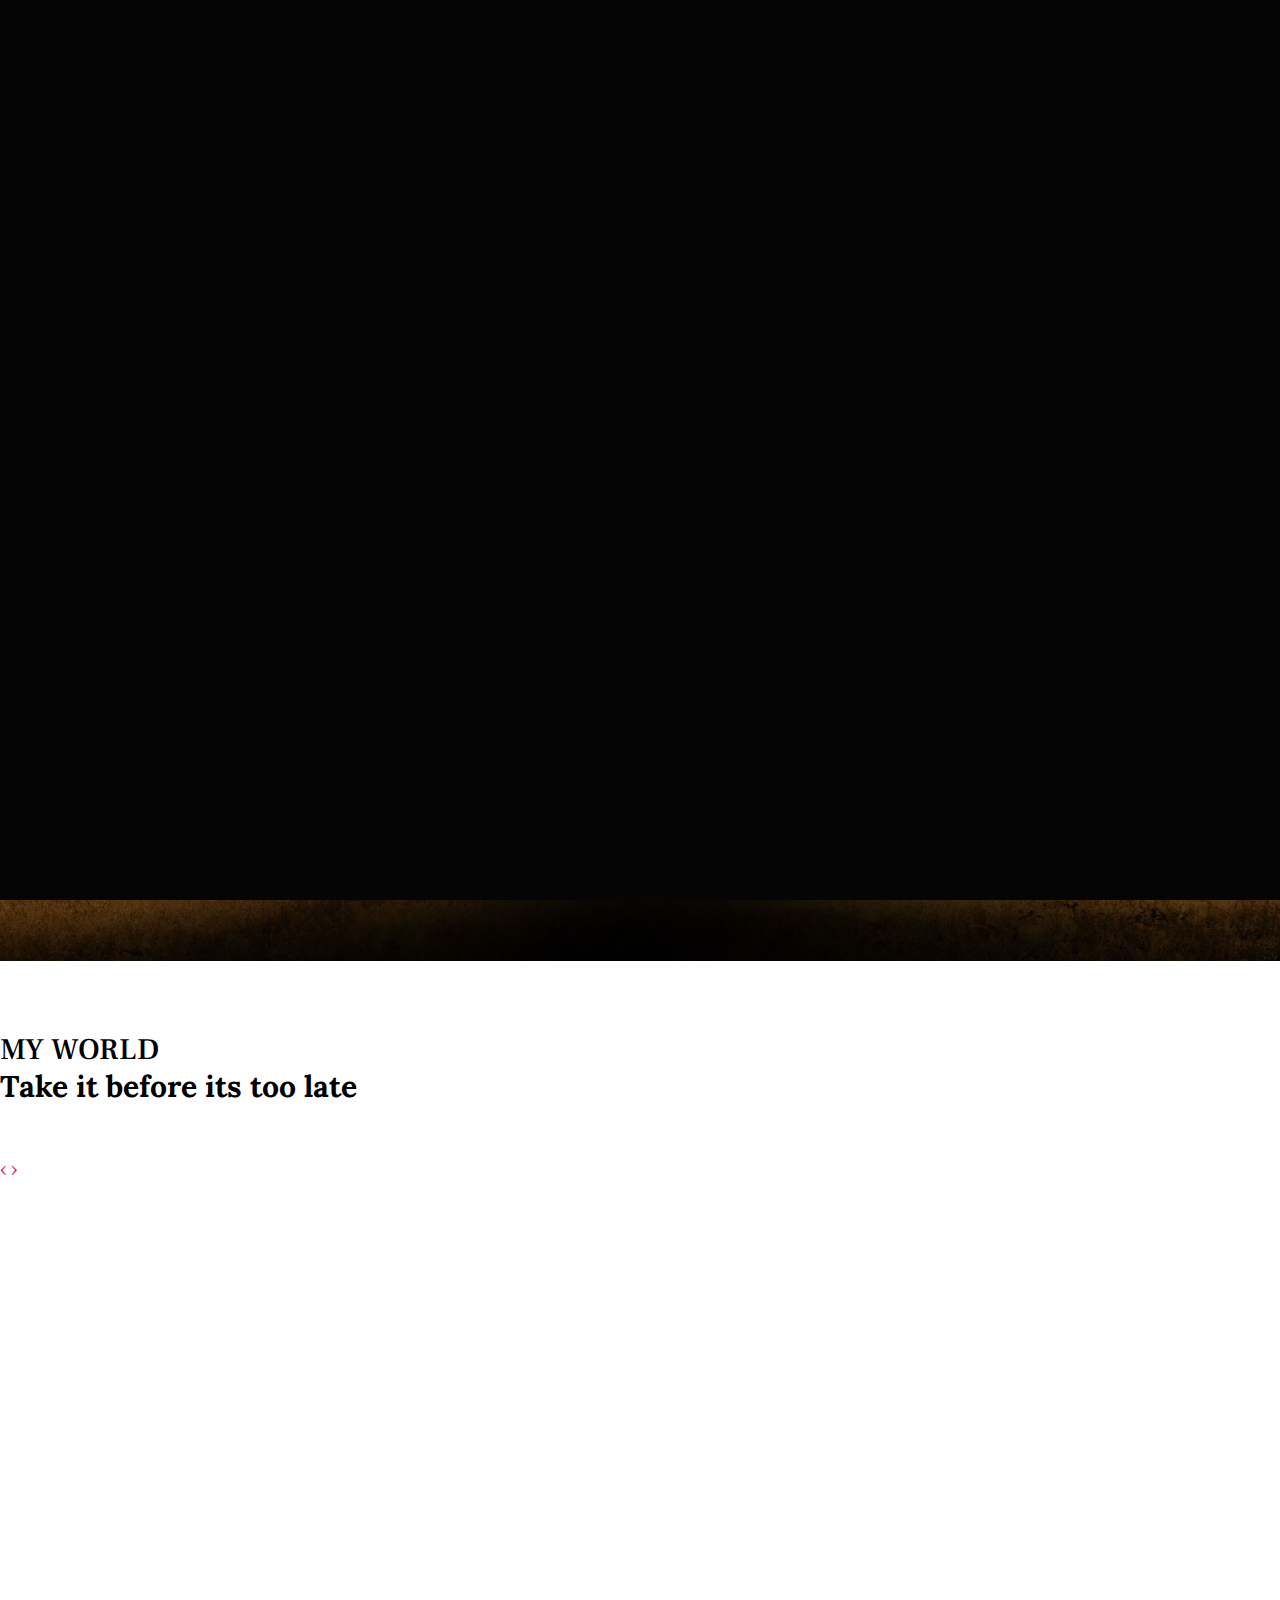
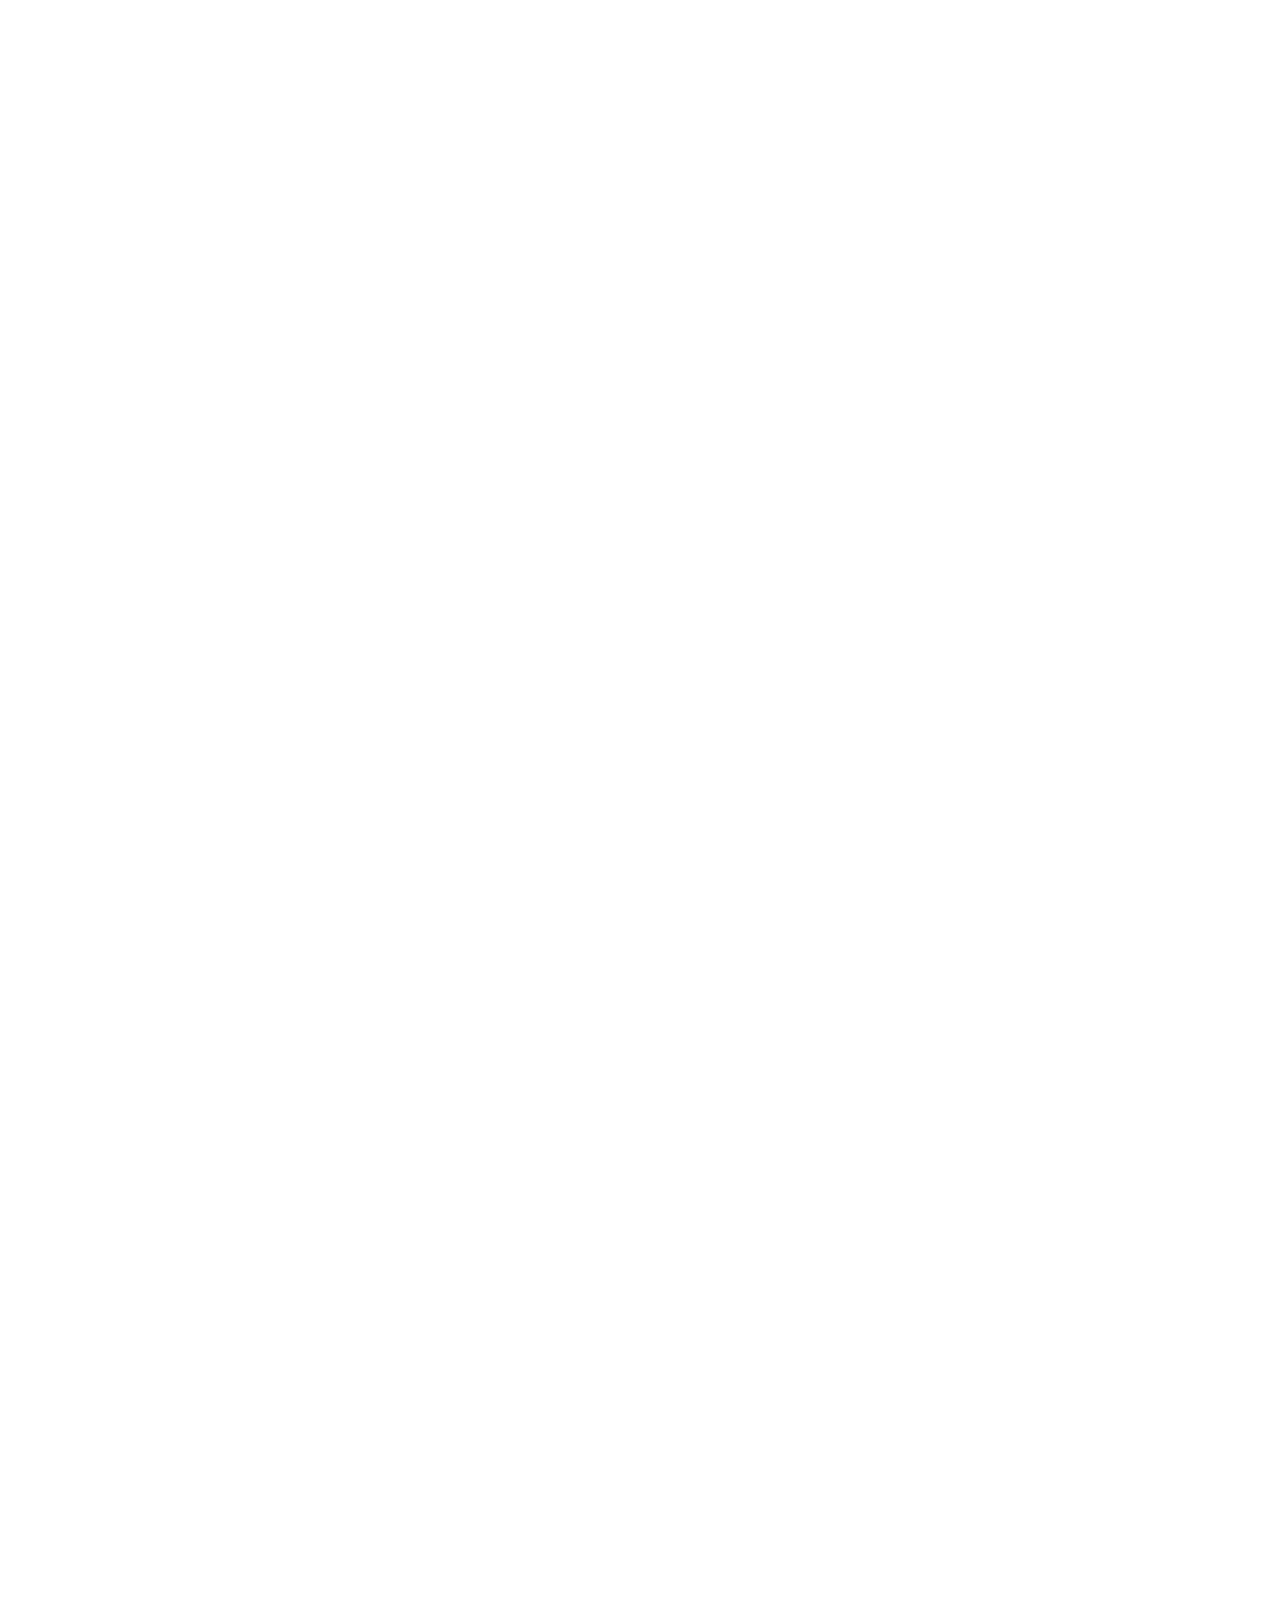
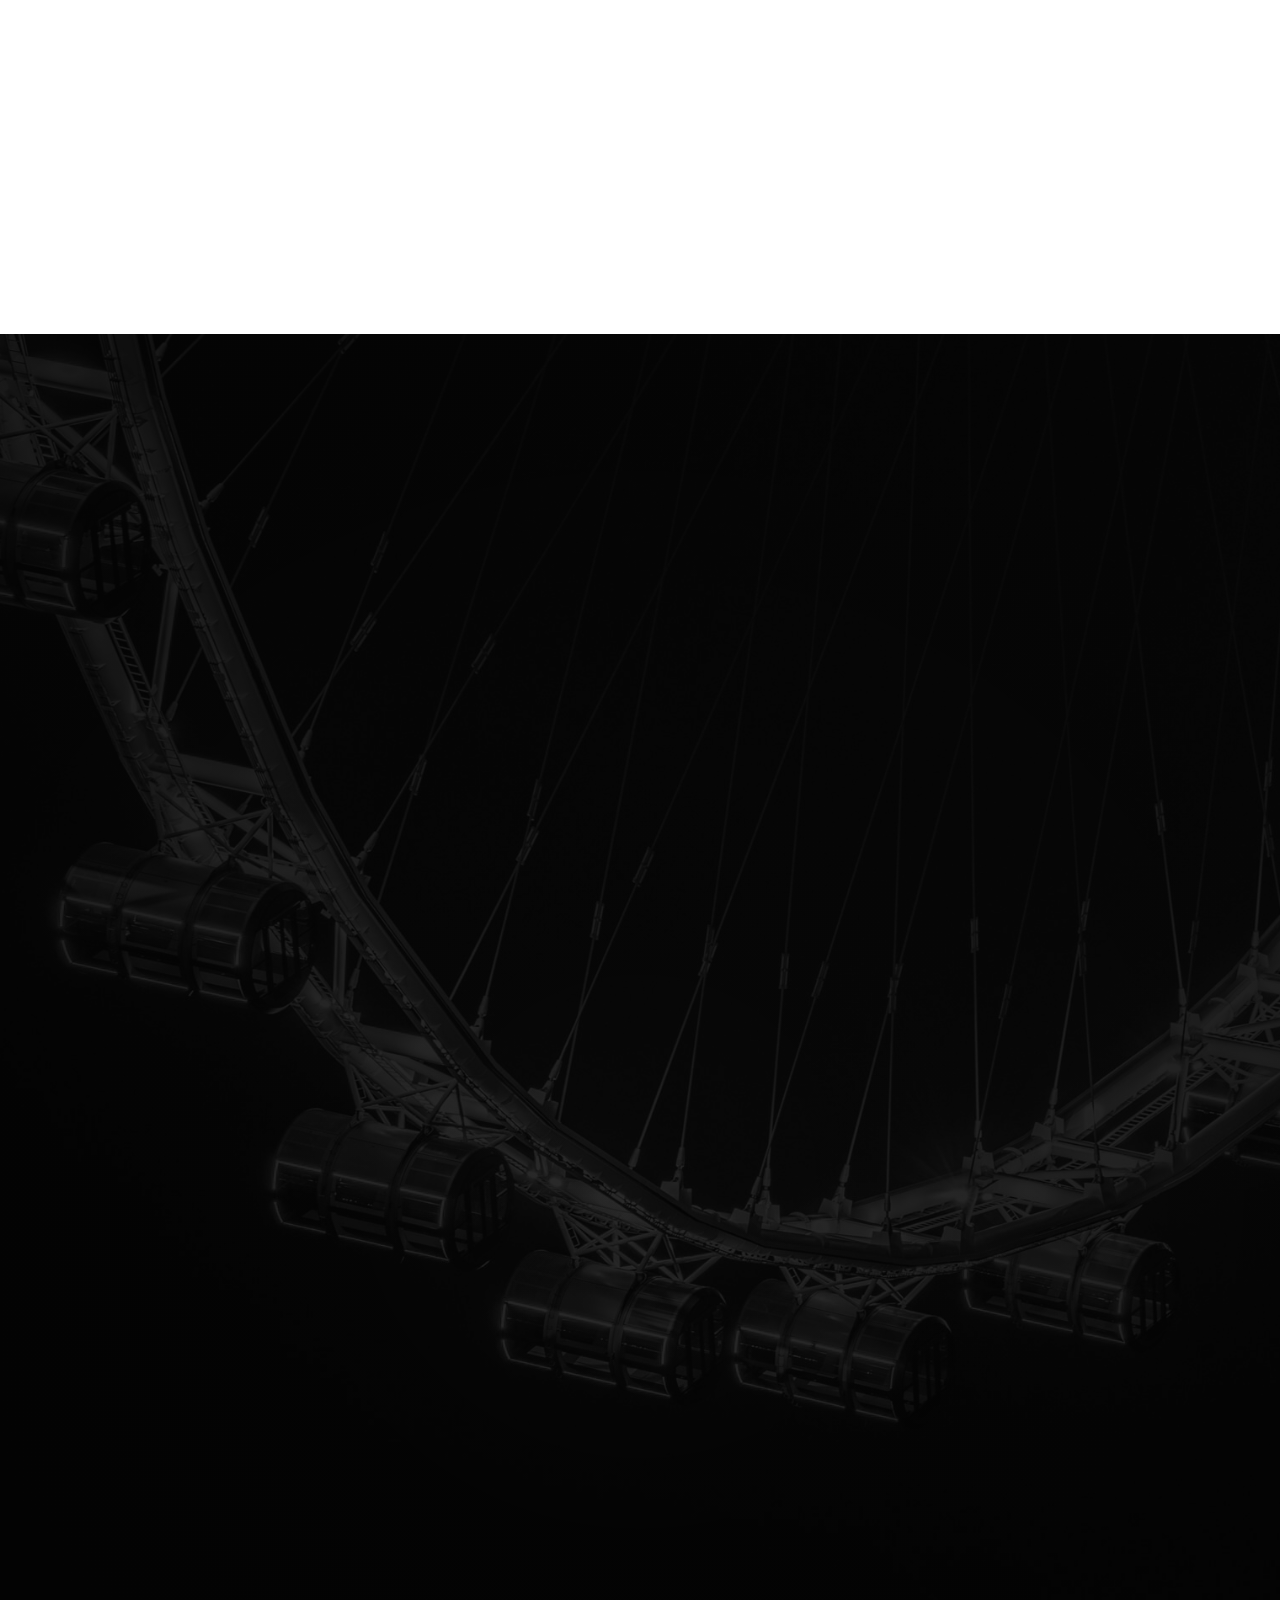
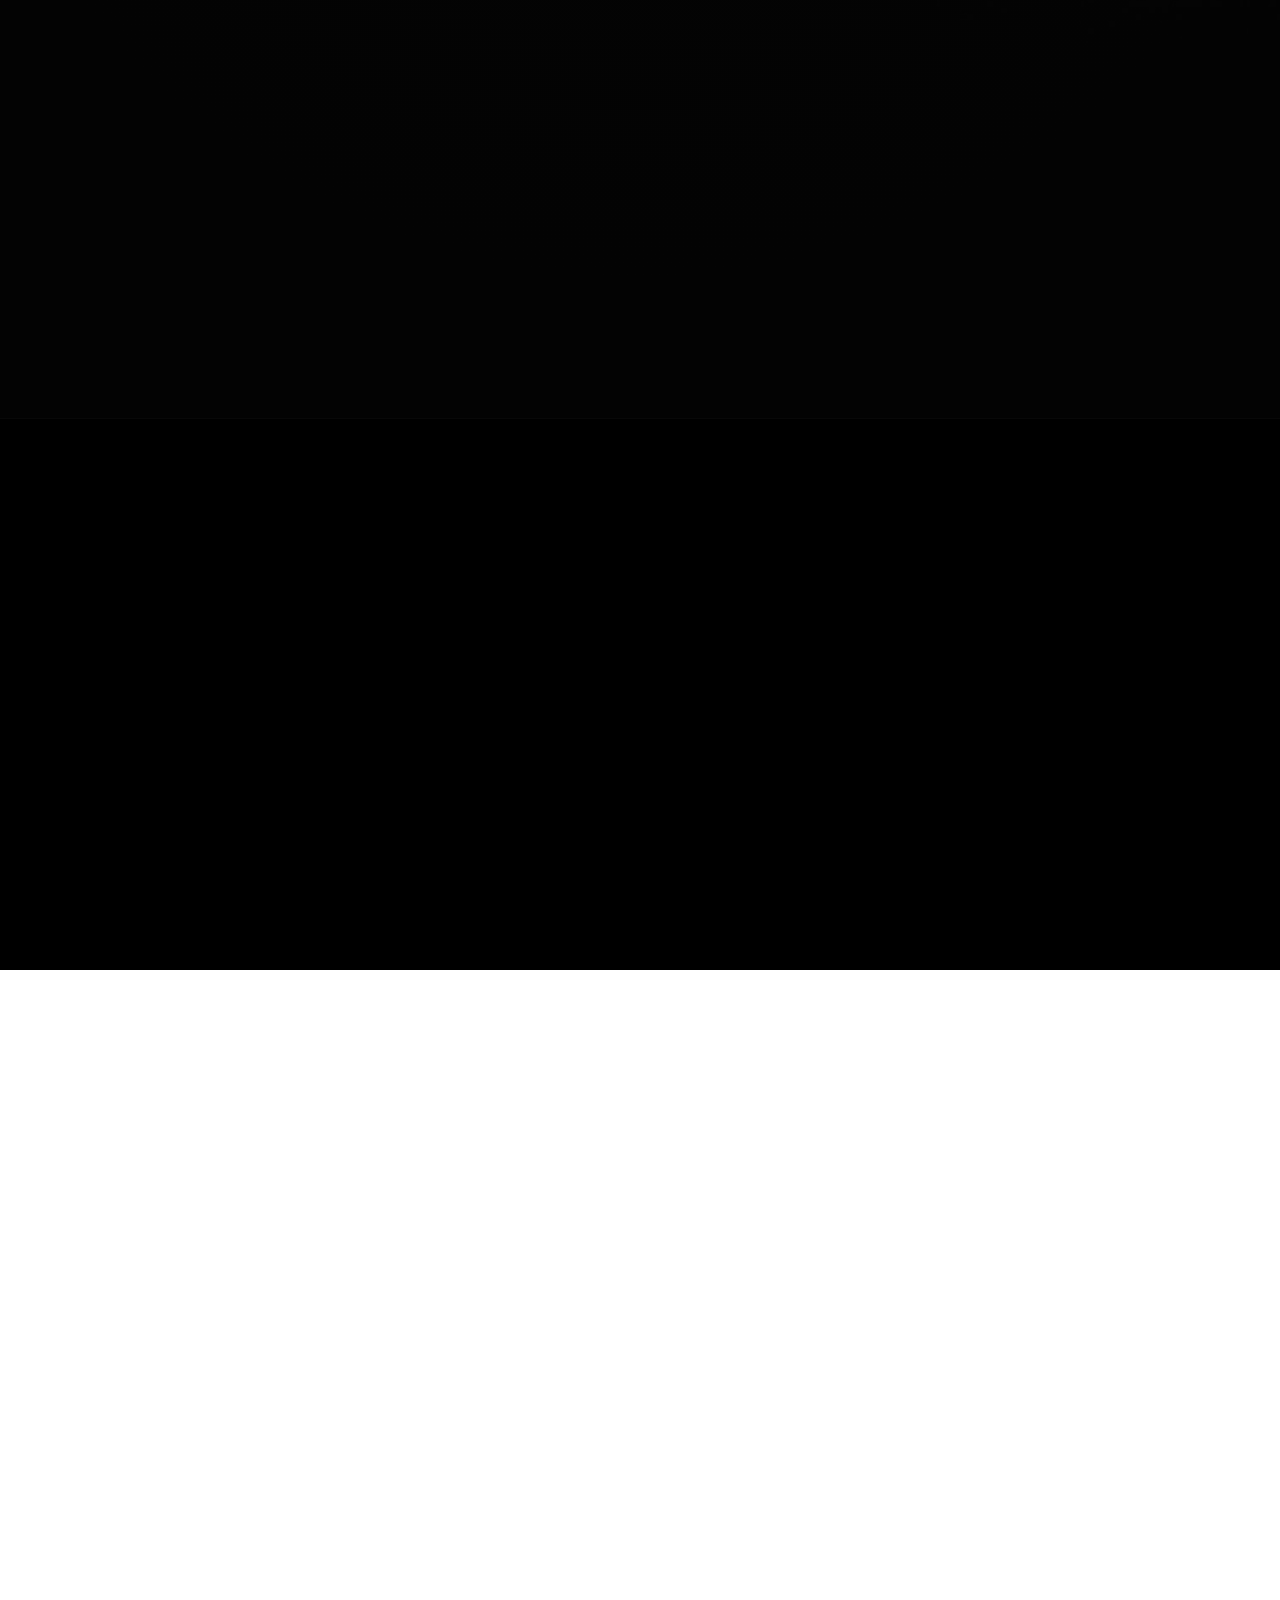
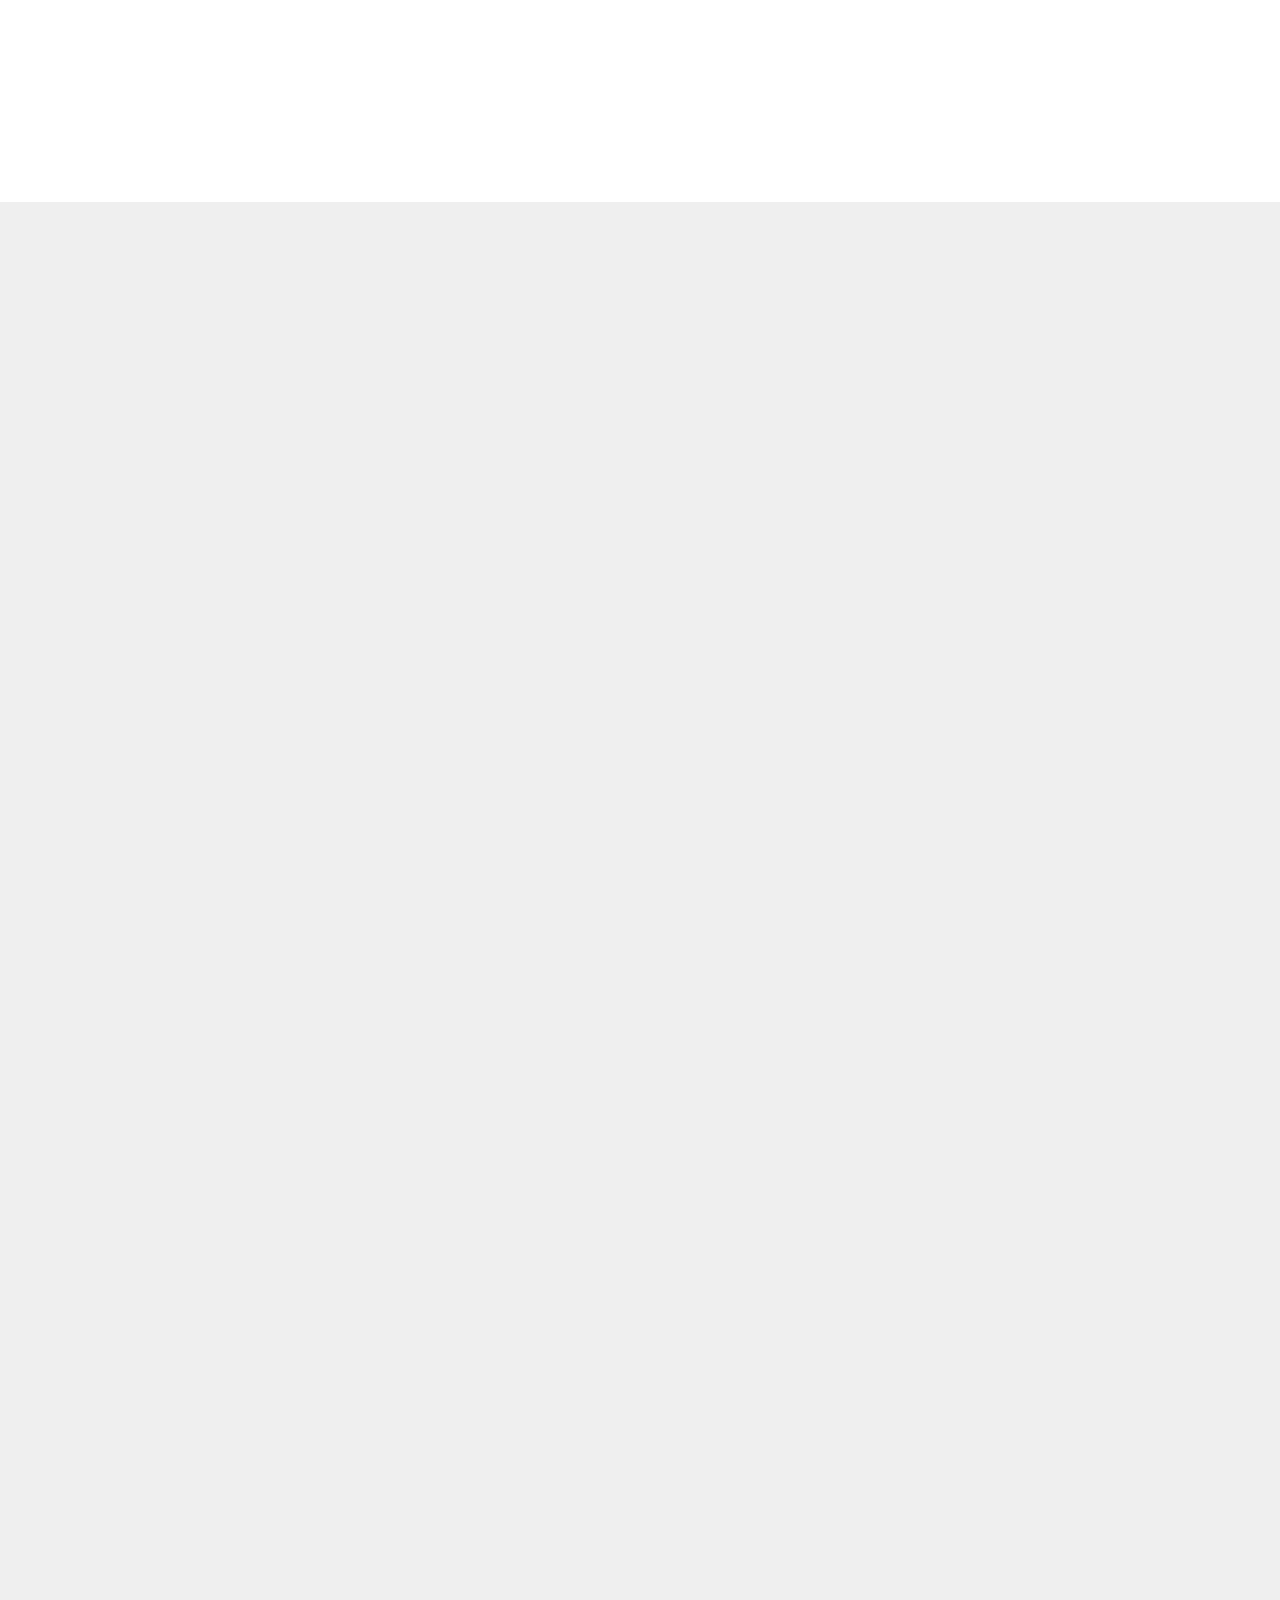
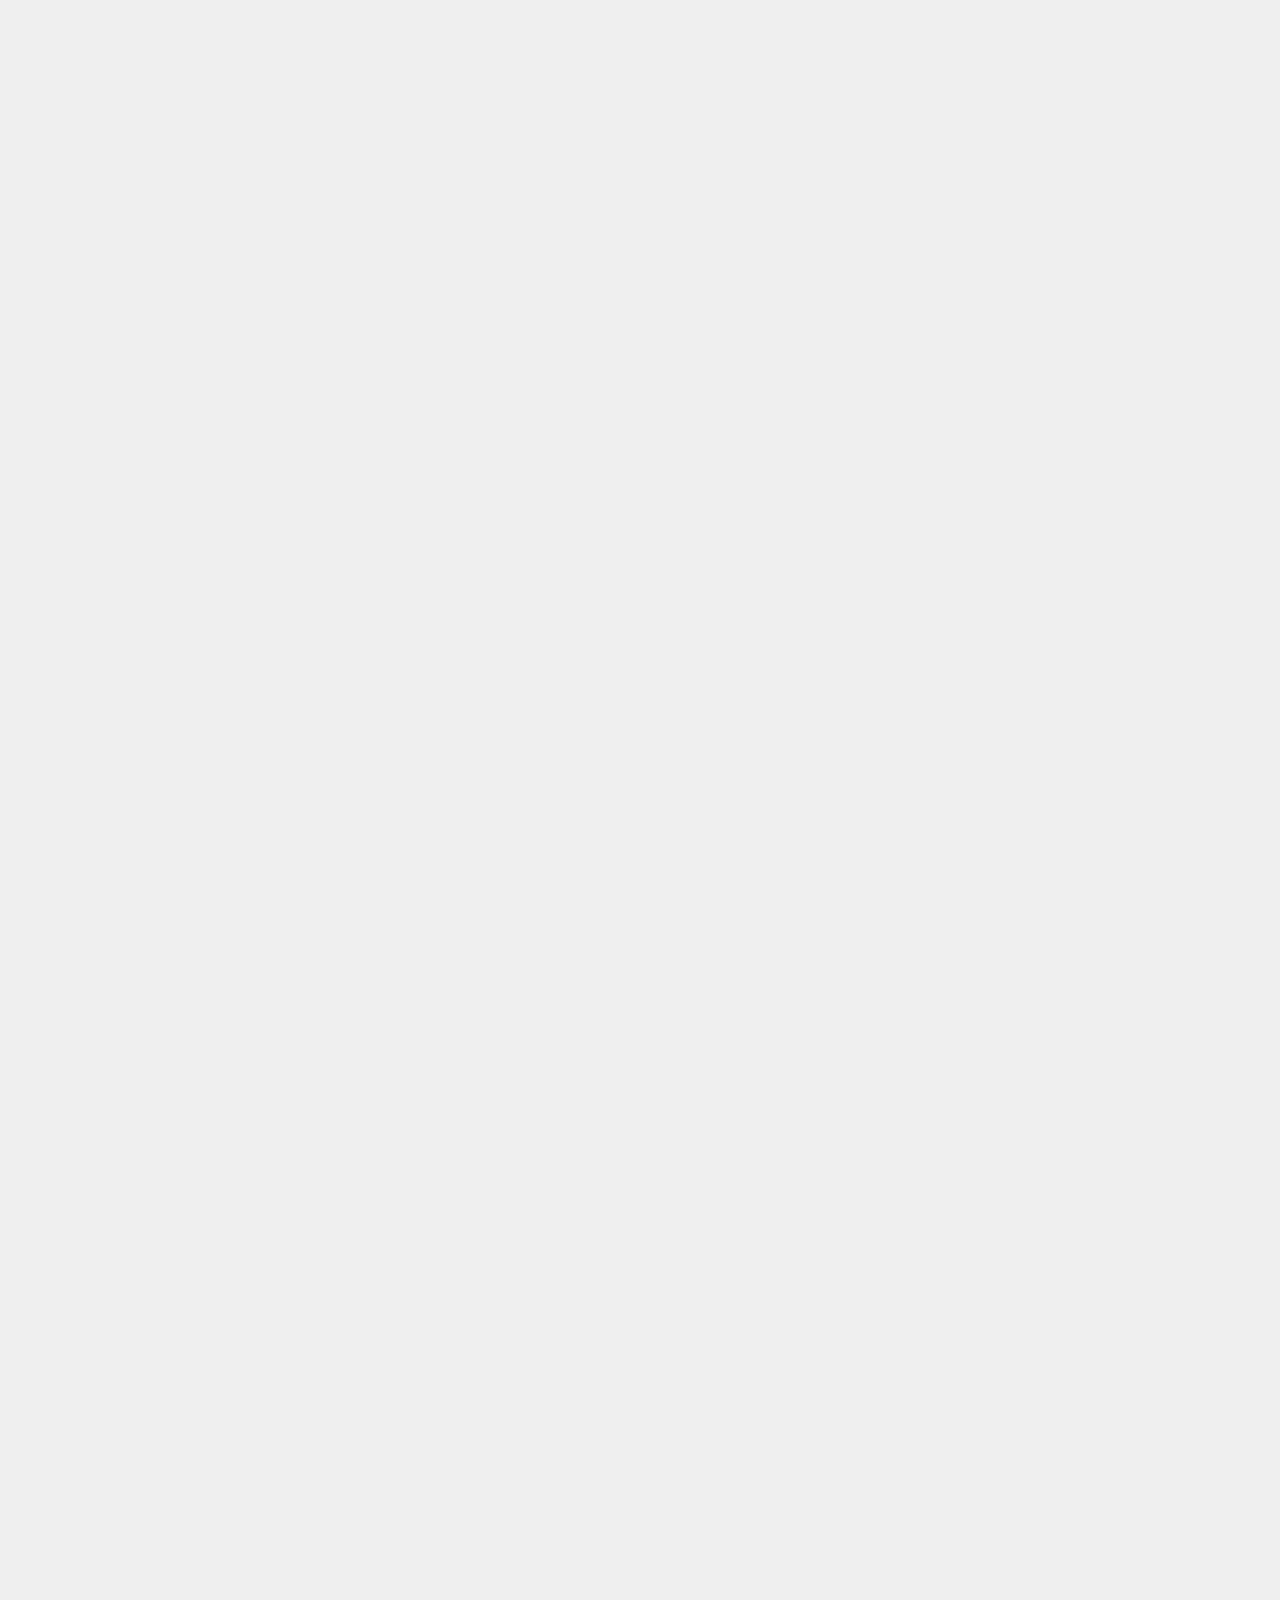
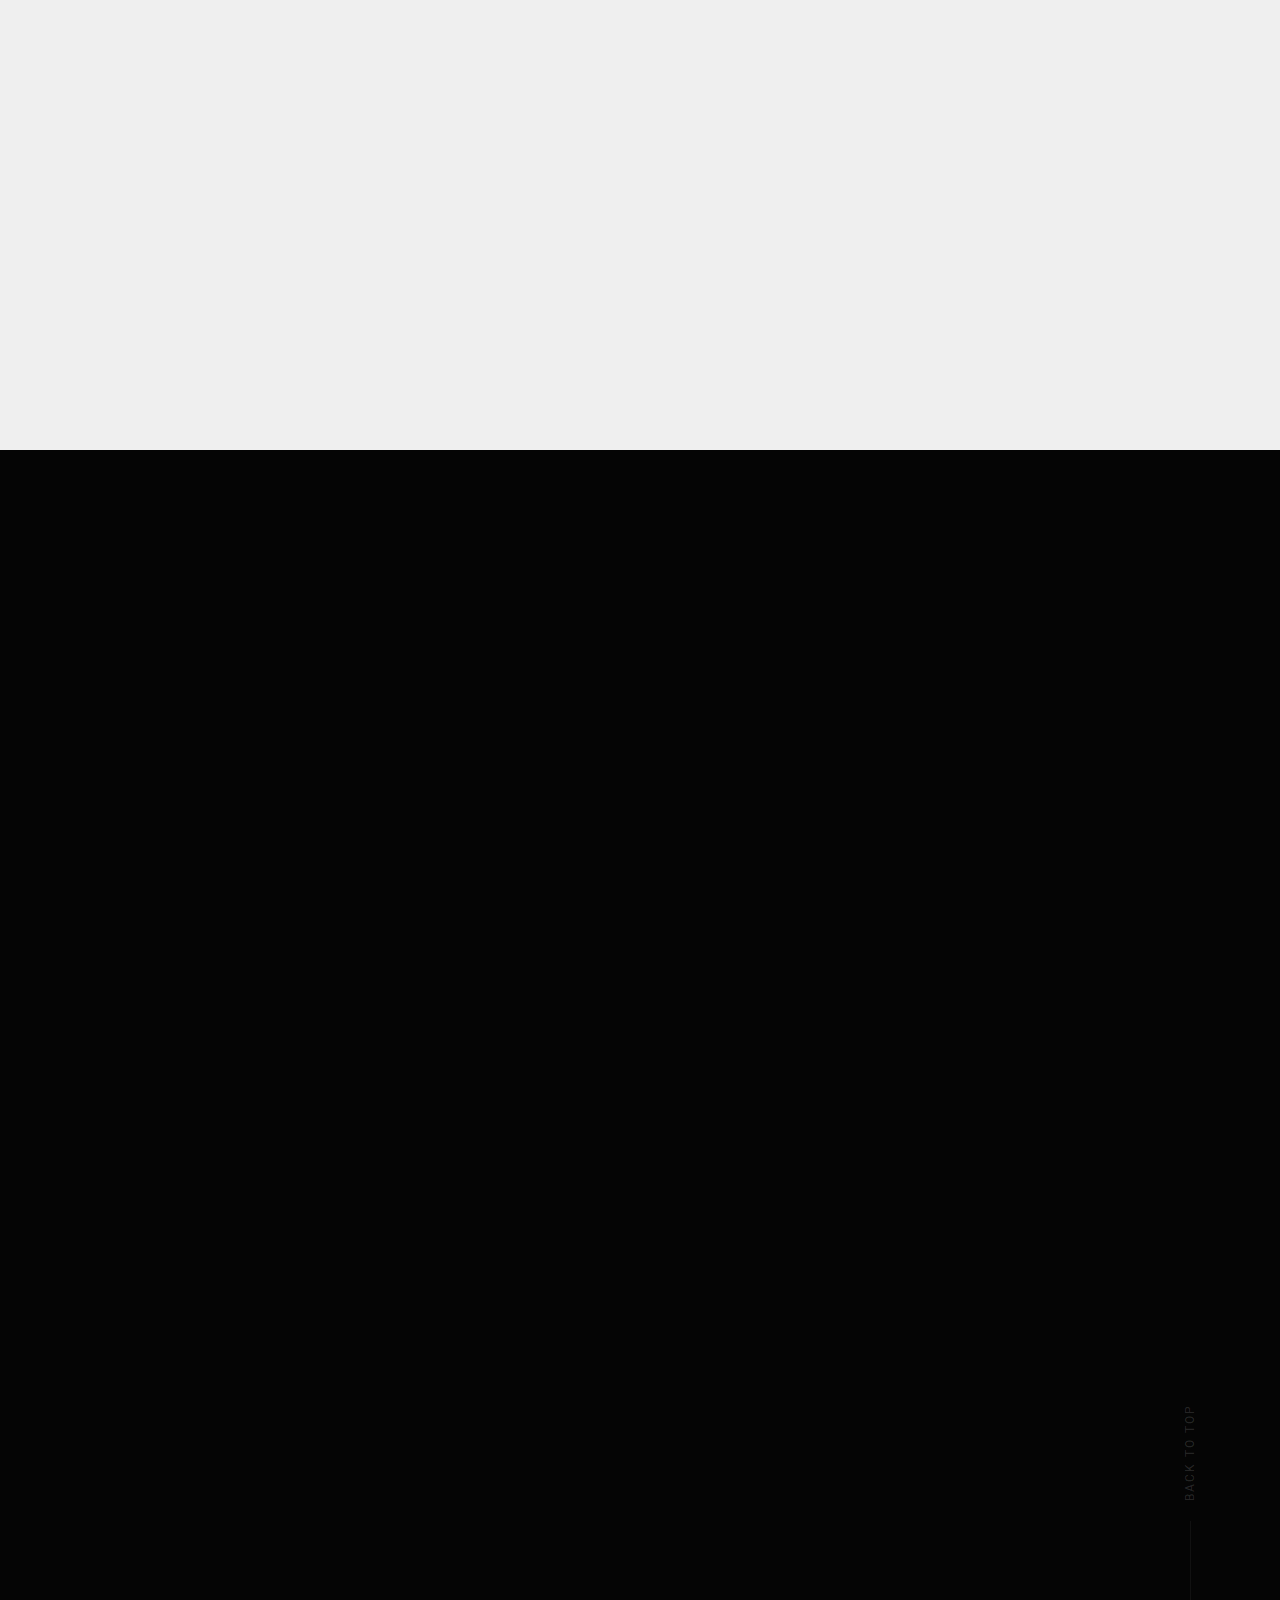
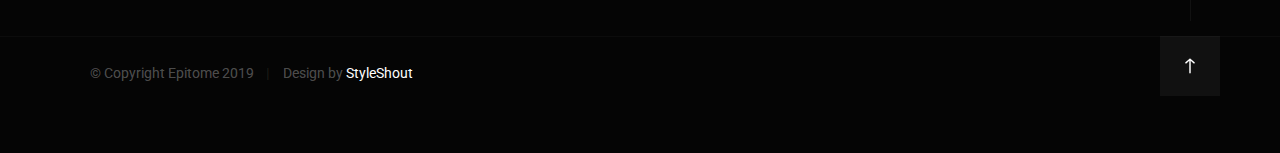
==== index.html @ c74d63b3 "Update index.html" ====
<!DOCTYPE html>
<html class="no-js" lang="en">
<head>

    <!--- basic page needs
    ================================================== -->
    <meta charset="utf-8">
    <title>Epitome</title>
    <meta name="description" content="">
    <meta name="author" content="">

    <!-- mobile specific metas
    ================================================== -->
    <meta name="viewport" content="width=device-width, initial-scale=1">

    <!-- CSS
    ================================================== -->
    <link rel="stylesheet" href="css/base.css">
    <link rel="stylesheet" href="css/vendor.css">
    <link rel="stylesheet" href="css/main.css">

    <!-- script
    ================================================== -->
    <script src="js/modernizr.js"></script>
    <script src="js/pace.min.js"></script>

    <!-- favicons
    ================================================== -->
    <link rel="apple-touch-icon" sizes="180x180" href="apple-touch-icon.png">
    <link rel="icon" type="image/png" sizes="32x32" href="favicon-32x32.png">
    <link rel="icon" type="image/png" sizes="16x16" href="favicon-16x16.png">
    <link rel="manifest" href="site.webmanifest">

</head>


    
<body id="top">

    <div id="preloader">
        <div id="loader"></div>
    </div>

    <!-- site header
    ================================================== -->
    <!---
    <header class="s-header">

        <div class="header-logo">
            <a class="site-logo" href="index.html">
                <img src="images/logo.svg" alt="Homepage">
            </a>
        </div>

        <nav class="header-nav-wrap">
            <ul class="header-main-nav">
                <li class="current"><a class="smoothscroll" href="#intro" title="intro">Intro</a></li>
                <li><a class="smoothscroll" href="#about" title="about">About</a></li>
                <li><a class="smoothscroll" href="#services" title="services">Services</a></li>
                <li><a class="smoothscroll" href="#works" title="works">Works</a></li>
                <li><a class="smoothscroll" href="#contact" title="contact us">Say Hello</a></li>	
            </ul>

            <ul class="header-social">
                <li><a href="#0"><i class="fab fa-facebook-f" aria-hidden="true"></i></a></li>
                <li><a href="#0"><i class="fab fa-twitter" aria-hidden="true"></i></a></li>
            </ul>
        </nav>

        <a class="header-menu-toggle" href="#"><span>Menu</span></a>

    </header> <!-- end s-header -->


    <section id="intro" class="s-intro target-section"> 

     <div id="carousel" class="carousel slide carousel-fade" data-ride="carousel">
    <ol class="carousel-indicators">
        <li data-target="#carousel" data-slide-to="0" class="active"></li>
        <li data-target="#carousel" data-slide-to="1"></li>
        <li data-target="#carousel" data-slide-to="2"></li>
    </ol>
    <!-- Carousel items -->
    <div class="carousel-inner">
        <div class="active item">
		<div class="caption zoomIn wow animated"> 		 
              <h2>PASSION <br/><strong>Beauty can be seen in all things</strong></h2>
              </div>
			  
		<img class="" src="imgages/slide1.jpg" alt=""></div>
        <div class="item">
		<div class="caption zoomIn wow animated"> 		 			 
              <h2>HOBBY<br/><strong>Best Dreams Happen</strong></h2>
              </div>
			  <img class="" src="images/slide2.jpg" alt=""></div>
        <div class="item">
		<div class="caption zoomIn wow animated"> 		 			
              <h2>MY WORLD<br/><strong>Take it before its too late</strong></h2>
             </div><img class="" src="imgages/slide3.jpg" alt=""></div>
    </div>
    <!-- Carousel nav -->
    <a class="carousel-control left" href="#carousel" data-slide="prev">&lsaquo;</a>
    <a class="carousel-control right" href="#carousel" data-slide="next">&rsaquo;</a>
</div>
    </section>
 
    


    <!-- intro
    ================================================== -->
<!--    <section id="intro" class="s-intro target-section">  

        <div class="row intro-content">

            <div class="column large-9 mob-full intro-text">
                <h3>Hello, I'm Sebastian</h3>
                <h1>
                    Integrated Masters <br>
                    in Astrophysics <br>
                    at Cambridge University.
                </h1>
            </div>

            <div class="intro-scroll">
                <a href="#about" class="intro-scroll-link smoothscroll">
                    Scroll For More
                </a>
            </div>

            <div class="intro-grid"></div>
            <div class="intro-pic"></div> 

        </div> --> <!-- end row -->

     <!-- </section>end intro -->



    


    <!-- about
    ================================================== -->
    <section id="about" class="s-about target-section">

        <div class="about-me">

            <div class="row heading-block" data-aos="fade-up">
                <div class="column large-full">
                    <h2 class="section-heading">About Me</h2>
                </div>
            </div>

            <div class="row about-me__content" data-aos="fade-up">
                <div class="column large-full about-me__text">
                    <p class="lead">
                    Nulla aspernatur nam et accusantium. Tempore delectus dignissimos aut
                    ab commodi. Labore et cupiditate temporibus odio debitis eaque. 
                    Officia provident aut iste et dicta perferendis. Velit iure adipisci. 
                    Molestiae qui fuga rerum facilis.
                    </p>

                    <p>
                    Reprehenderit quia id facilis nihil odit perferendis fugiat quidem voluptas. 
                    Non ratione tenetur. Quis earum quia deleniti fugit fugiat minus omnis. 
                    Iure dolore dolorum. Aspernatur quos cumque ea dolorum nemo nihil 
                    beatae magnam. Qui molestiae rem. Maxime enim provident ipsum reprehenderit tenetur. Et cupiditate 
                    repellendus. Et modi ipsum aut harum. Ratione alias.
                    </p>

                    <p>
                    Rerum consequatur dolore quae.
                    Qui excepturi facilis quam quae quasi. Mollitia occaecati minus voluptas veniam.
                    Qui excepturi facilis quam quae quasi. Mollitia occaecati minus voluptas veniam. Est est occaecati dolor 
                    qui aut et eum. Aspernatur quos cumque ea dolorum nemo nihil 
                    beatae magnam. Qui molestiae rem.
                    </p>

                    <p>
                    Maxime enim provident ipsum reprehenderit tenetur. Et cupiditate 
                    repellendus. Et modi ipsum aut harum. Ratione alias sed. Rerum 
                    consequatur dolore quae. Qui excepturi facilis quam quae quasi. 
                    Mollitia occaecati minus voluptas veniam. Est est occaecati dolor 
                    qui aut et eum. Aspernatur quos cumque ea dolorum nemo nihil 
                    beatae magnam. Qui molestiae rem. Aspernatur quos cumque ea dolorum 
                    nemo nihil. Qui molestiae rem.
                    </p>
                </div>
            </div>
    
            <div class="row about-me__buttons">
                <div class="column large-half tab-full" data-aos="fade-up">
                    <a href="#0" class="btn btn--stroke full-width">Hire Me</a>
                </div>
                <div class="column large-half tab-full" data-aos="fade-up">
                    <a href="#0" class="btn btn--primary full-width">Download CV</a>
                </div>
            </div>

        </div> <!-- end about-me -->

        <div class="about-experience">

            <div class="row heading-block" data-aos="fade-up">
                <div class="column large-full">
                    <h2 class="section-heading">Work & Education</h2>
                </div>
            </div>

            <div class="row about-experience__timeline">

                <div class="column large-half tab-full" data-aos="fade-up">
                    <div class="timeline">

                        <div class="timeline__icon-wrap">
                            <span class="timeline__icon timeline__icon--work"></span>
                        </div>

                        <div class="timeline__block">
                            <div class="timeline__bullet"></div>
                            <div class="timeline__header">
                                <p class="timeline__timeframe">July 2018 - Present</p>
                                <h3 class="item-title">Awesome Studio</h3>
                                <h5>Lead Designer</h5>
                            </div>
                            <div class="timeline__desc">
                                <p>Lorem ipsum Occaecat do esse ex et dolor culpa nisi ex in magna consectetur nisi cupidatat laboris esse eiusmod deserunt aute do quis velit esse sed Ut proident cupidatat nulla esse cillum laborum occaecat nostrud sit dolor incididunt amet est occaecat nisi.</p>
                            </div>
                        </div>

                        <div class="timeline__block">
                            <div class="timeline__bullet"></div>
                            <div class="timeline__header">
                                <p class="timeline__timeframe">July 2017 - June 2018</p>
                                <h3 class="item-title">Super Cool Agency</h3>
                                <h5>Frontend Developer</h5>
                            </div>
                            <div class="timeline__desc">
                                <p>Lorem ipsum Occaecat do esse ex et dolor culpa nisi ex in magna consectetur nisi cupidatat laboris esse eiusmod deserunt aute do quis velit esse sed Ut proident cupidatat nulla esse cillum laborum occaecat nostrud sit dolor incididunt amet est occaecat nisi.</p>
                            </div>
                        </div>

                        <div class="timeline__block">
                            <div class="timeline__bullet"></div>
                            <div class="timeline__header">
                                <p class="timeline__timeframe">March 2016 - June 2017</p>
                                <h3 class="item-title">Epic Design Studio</h3>
                                <h5>Frontend Developer</h5>
                            </div>
                            <div class="timeline__desc">
                                <p>Lorem ipsum Occaecat do esse ex et dolor culpa nisi ex in magna consectetur nisi cupidatat laboris esse eiusmod deserunt aute do quis velit esse sed Ut proident cupidatat nulla esse cillum laborum occaecat nostrud sit dolor incididunt amet est occaecat nisi.</p>
                            </div>
                        </div>

                    </div>
                </div>

                <div class="column large-half tab-full" data-aos="fade-up">
                    <div class="timeline">

                        <div class="timeline__icon-wrap">
                            <span class="timeline__icon timeline__icon--education"></span>
                        </div>

                        <div class="timeline__block">
                            <div class="timeline__bullet"></div>
                            <div class="timeline__header">
                                <p class="timeline__timeframe">July 2011 - June 2015</p>
                                <h3 class="item-title">University of Life</h3>
                                <h5>Master Degree</h5>
                            </div>
                            <div class="timeline__desc">
                                <p>Lorem ipsum Occaecat do esse ex et dolor culpa nisi ex in magna consectetur nisi cupidatat laboris esse eiusmod deserunt aute do quis velit esse sed Ut proident cupidatat nulla esse cillum laborum occaecat nostrud sit dolor incididunt amet est occaecat nisi.</p>
                            </div>
                        </div>

                        <div class="timeline__block">
                            <div class="timeline__bullet"></div>
                            <div class="timeline__header">
                                <p class="timeline__timeframe">July 2009 - June 2011</p>
                                <h3 class="item-title">State Design University</h3>
                                <h5>Bachelor Degree</h5>
                            </div>
                            <div class="timeline__desc">
                                <p>Lorem ipsum Occaecat do esse ex et dolor culpa nisi ex in magna consectetur nisi cupidatat laboris esse eiusmod deserunt aute do quis velit esse sed Ut proident cupidatat nulla esse cillum laborum occaecat nostrud sit dolor incididunt amet est occaecat nisi.</p>
                            </div>
                        </div>

                        <div class="timeline__block">
                            <div class="timeline__bullet"></div>
                            <div class="timeline__header">
                                <p class="timeline__timeframe">July 2005 - June 2009</p>
                                <h3 class="item-title">School of Hard Knocks</h3>
                                <h5>Bachelor Degree</h5>
                            </div>
                            <div class="timeline__desc">
                                <p>Lorem ipsum Occaecat do esse ex et dolor culpa nisi ex in magna consectetur nisi cupidatat laboris esse eiusmod deserunt aute do quis velit esse sed Ut proident cupidatat nulla esse cillum laborum occaecat nostrud sit dolor incididunt amet est occaecat nisi.</p>
                            </div>
                        </div>

                    </div>
                </div>
            </div>

        </div> <!-- end about-experience -->

    </section> <!-- end s-about -->


    <!-- services
    ================================================== -->
    <section id="services" class="s-services ss-dark target-section">

        <div class="shadow-overlay"></div>

        <div class="row heading-block heading-block--center" data-aos="fade-up">
            <div class="column large-full">
                <h2 class="section-heading section-heading--centerbottom">Capabilities</h2>

                <p class="section-desc">
                    My passion and goal is to help you make your business standout.
                </p>
            </div>
        </div> <!-- end heading-block -->

        <div class="row services-list block-large-1-3 block-medium-1-2 block-tab-full">

            <div class="column item-service" data-aos="fade-up">
                <div class="item-service__content">
                    <h4 class="item-title">Brand Identity</h4>
                    <p>
                    Sit ut cum molestiae. Dolore ducimus qui quasi. Fugiat consequatur sit vel illum vel et 
                    a delectus. Vel sequi vitae voluptatem perspiciatis eligendi. Voluptatibus optio natus 
                    asperiores est commodi amet quia architecto. Dolores necessitatibus et.
                    </p>
                </div>
            </div>

            <div class="column item-service" data-aos="fade-up">
                <div class="item-service__content">
                    <h4 class="item-title">Illustration</h4>
                    <p>
                    Sit ut cum molestiae. Dolore ducimus qui quasi. Fugiat consequatur sit vel illum vel et 
                    a delectus. Vel sequi vitae voluptatem perspiciatis eligendi. Voluptatibus optio natus 
                    asperiores est commodi amet quia architecto. Dolores necessitatibus et.
                    </p>
                </div>
            </div>

            <div class="column item-service" data-aos="fade-up">
                <div class="item-service__content">
                    <h4 class="item-title">Web Design</h4>
                    <p>
                    Sit ut cum molestiae. Dolore ducimus qui quasi. Fugiat consequatur sit vel illum vel et 
                    a delectus. Vel sequi vitae voluptatem perspiciatis eligendi. Voluptatibus optio natus 
                    asperiores est commodi amet quia architecto. Dolores necessitatibus et.
                    </p>
                </div>
            </div>

            <div class="column item-service" data-aos="fade-up">
                <div class="item-service__content">
                    <h4 class="item-title">Product Strategy</h4>
                    <p>
                    Sit ut cum molestiae. Dolore ducimus qui quasi. Fugiat consequatur sit vel illum vel et 
                    a delectus. Vel sequi vitae voluptatem perspiciatis eligendi. Voluptatibus optio natus 
                    asperiores est commodi amet quia architecto. Dolores necessitatibus et.
                    </p>
                </div>
            </div>

            <div class="column item-service" data-aos="fade-up">
                <div class="item-service__content">
                    <h4 class="item-title">UI/UX Design</h4>
                    <p>
                    Sit ut cum molestiae. Dolore ducimus qui quasi. Fugiat consequatur sit vel illum vel et 
                    a delectus. Vel sequi vitae voluptatem perspiciatis eligendi. Voluptatibus optio natus 
                    asperiores est commodi amet quia architecto. Dolores necessitatibus et.
                    </p>
                </div>
            </div>

            <div class="column item-service" data-aos="fade-up">
                <div class="item-service__content">
                    <h4 class="item-title">Mobile Design</h4>
                    <p>
                    Sit ut cum molestiae. Dolore ducimus qui quasi. Fugiat consequatur sit vel illum vel et 
                    a delectus. Vel sequi vitae voluptatem perspiciatis eligendi. Voluptatibus optio natus 
                    asperiores est commodi amet quia architecto. Dolores necessitatibus et.
                    </p>
                </div>
            </div>

        </div> <!-- end services-list -->

    </section> <!-- end s-services -->


    <!-- CTA
    ================================================== -->
    <section class="s-cta ss-dark">

        <div class="row heading-block heading-block--center" data-aos="fade-up">
            <div class="column large-full">
                <h2 class="section-desc">
                    Need a great reliable web hosting?
                </h2>
            </div>
        </div> <!-- end heading-block -->

        <div class="row cta-content" data-aos="fade-up">
            <div class="column large-full">
                <p>
                We highly recommend <a href="https://www.dreamhost.com/r.cgi?287326">DreamHost</a>.
                Powerful web and Wordpress hosting. Guaranteed.
                Starting at $2.95 per month.
                </p>

                <a href="https://www.dreamhost.com/r.cgi?287326" class="btn full-width">Get Started</a>
            </div>
        </div> <!-- end ad-content -->

    </section> <!-- end s-cta -->


    <!-- works
    ================================================== -->
    <section id="works" class="s-works target-section">

        <div class="row heading-block heading-block--center" data-aos="fade-up">
            <div class="column large-full">
                <h2 class="section-heading section-heading--centerbottom">Selected Works</h2>
                <p class="section-desc">
                    Here are some of my selected works I have done lately. Feel free to 
                    check them out.
                </p>
            </div>
        </div> <!-- end heading-block -->

        <div class="masonry-wrap">

            <div class="masonry">
                <div class="grid-sizer"></div>
    
                <div class="masonry__brick" data-aos="fade-up">
                    <div class="item-folio">
                        <div class="item-folio__thumb">
                            <a href="images/portfolio/gallery/g-city-building.jpg" class="thumb-link" title="Shutterbug" data-size="1050x700">
                                <img src="images/portfolio/city-building.jpg" 
                                     srcset="images/portfolio/city-building.jpg 1x, images/portfolio/city-building@2x.jpg 2x" alt="">
                            </a>    
                            <a href="https://www.behance.net/" class="item-folio__project-link" title="Project link" target="_blank"></a>
                        </div>
    
                        <div class="item-folio__text">
                            <h4 class="item-folio__title">
                                City Building
                            </h4>
                            <p class="item-folio__cat">
                                Branding
                            </p>
                        </div>
    
                        <div class="item-folio__caption">
                            <p>Vero molestiae sed aut natus excepturi. Et tempora numquam. Temporibus iusto quo.Unde dolorem corrupti neque nisi.</p>
                        </div>
                    </div>
                </div> <!-- end masonry__brick -->
    
                <div class="masonry__brick" data-aos="fade-up">
                    <div class="item-folio">
                        <div class="item-folio__thumb">
                            <a href="images/portfolio/gallery/g-woodcraft.jpg" class="thumb-link" title="Woodcraft" data-size="1050x700">
                                <img src="images/portfolio/woodcraft.jpg" 
                                     srcset="images/portfolio/woodcraft.jpg 1x, images/portfolio/woodcraft@2x.jpg 2x" alt="">
                            </a>
                            <a href="https://www.behance.net/" class="item-folio__project-link" title="Project link" target="_blank"></a>
                        </div>
                        <div class="item-folio__text">
                            <h4 class="item-folio__title">
                                Woodcraft
                            </h4>
                            <p class="item-folio__cat">
                                Web Design
                            </p>
                        </div>
                        <div class="item-folio__caption">
                            <p>Vero molestiae sed aut natus excepturi. Et tempora numquam. Temporibus iusto quo.Unde dolorem corrupti neque nisi.</p>
                        </div>
                    </div>
                </div> <!-- end masonry__brick -->

                <div class="masonry__brick" data-aos="fade-up">
                    <div class="item-folio">
                            
                        <div class="item-folio__thumb">
                            <a href="images/portfolio/gallery/g-beetle.jpg" class="thumb-link" title="The Beetle Car" data-size="1050x700">
                                <img src="images/portfolio/the-beetle.jpg"
                                     srcset="images/portfolio/the-beetle.jpg 1x, images/portfolio/the-beetle@2x.jpg 2x" alt="">
                            </a>
                            <a href="https://www.behance.net/" class="item-folio__project-link" title="Project link" target="_blank"></a>
                        </div>
                        <div class="item-folio__text">
                            <h4 class="item-folio__title">
                                The Beetle
                            </h4>
                            <p class="item-folio__cat">
                                Web Development
                            </p>
                        </div>
                        <div class="item-folio__caption">
                            <p>Vero molestiae sed aut natus excepturi. Et tempora numquam. Temporibus iusto quo.Unde dolorem corrupti neque nisi.</p>
                        </div>
                    </div>
                </div> <!-- end masonry__brick -->

                <div class="masonry__brick" data-aos="fade-up">
                    <div class="item-folio">
                        <div class="item-folio__thumb">
                            <a href="images/portfolio/gallery/g-shutterbug.jpg" class="thumb-link" title="Grow Green" data-size="1050x700">
                                <img src="images/portfolio/shutterbug.jpg" 
                                     srcset="images/portfolio/shutterbug.jpg 1x, images/portfolio/shutterbug@2x.jpg 2x" alt="">
                            </a>
                            <a href="https://www.behance.net/" class="item-folio__project-link" title="Project link" target="_blank"></a>
                        </div>
                        <div class="item-folio__text">
                            <h4 class="item-folio__title">
                                Shutterbug
                            </h4>
                            <p class="item-folio__cat">
                                Branding
                            </p>
                        </div>
                        <div class="item-folio__caption">
                            <p>Vero molestiae sed aut natus excepturi. Et tempora numquam. Temporibus iusto quo.Unde dolorem corrupti neque nisi.</p>
                        </div>
                    </div>
                </div> <!-- end masonry__brick -->

                <div class="masonry__brick" data-aos="fade-up">
                    <div class="item-folio">
                            
                        <div class="item-folio__thumb">
                            <a href="images/portfolio/gallery/g-lamp.jpg" class="thumb-link" title="Guitarist" data-size="1050x700">
                                <img src="images/portfolio/lamp.jpg" 
                                     srcset="images/portfolio/lamp.jpg 1x, images/portfolio/lamp@2x.jpg 2x" alt="">
                            </a>
                            <a href="https://www.behance.net/" class="item-folio__project-link" title="Project link" target="_blank"></a>
                        </div>
                        <div class="item-folio__text">
                            <h4 class="item-folio__title">
                                Lamp
                            </h4>
                            <p class="item-folio__cat">
                                Web Design
                            </p>
                        </div>
                        <div class="item-folio__caption">
                            <p>Vero molestiae sed aut natus excepturi. Et tempora numquam. Temporibus iusto quo.Unde dolorem corrupti neque nisi.</p>
                        </div>
                    </div>
                </div> <!-- end masonry__brick -->
        
                <div class="masonry__brick" data-aos="fade-up">
                    <div class="item-folio">
                            
                        <div class="item-folio__thumb">
                            <a href="images/portfolio/gallery/g-fuji.jpg" class="thumb-link" title="Palmeira" data-size="1050x700">
                                <img src="images/portfolio/fuji.jpg"
                                     srcset="images/portfolio/fuji.jpg 1x, images/portfolio/fuji@2x.jpg 2x" alt="">
                            </a>
                            <a href="https://www.behance.net/" class="item-folio__project-link" title="Project link" target="_blank"></a>
                        </div>
                        <div class="item-folio__text">
                            <h4 class="item-folio__title">
                                Fuji
                            </h4>
                            <p class="item-folio__cat">
                                Web Design
                            </p>
                        </div>
                        <div class="item-folio__caption">
                            <p>Vero molestiae sed aut natus excepturi. Et tempora numquam. Temporibus iusto quo.Unde dolorem corrupti neque nisi.</p>
                        </div>
                    </div>
                </div> <!-- end masonry__brick -->

            </div> <!-- end masonry -->

        </div> <!-- end masonry-wrap -->

    </section> <!-- end s-work -->


    <!-- testimonies
    ================================================== -->
    <section class="s-testimonials">
    
        <div class="row testimonials" data-aos="fade-up">

            <div class="column large-full testimonials__slider">

                <div class="testimonials__slide">
                    <p>Molestiae incidunt consequatur quis ipsa autem nam sit enim magni. Voluptas tempore rem. 
                    Explicabo a quaerat sint autem dolore ducimus ut consequatur neque.  Nisi dolores quaerat fuga rem nihil nostrum.
                    Laudantium quia consequatur molestias delectus culpa.</p>
                    <div class="testimonials__info">
                        <img src="images/avatars/user-02.jpg" alt="Author image" class="testimonials__avatar">
                        <cite class="testimonials__cite">
                            <strong>Tim Cook</strong>
                            <span>CEO, Apple</span>
                        </cite>
                    </div>
                </div> <!-- end testimonials__slide -->

                <div class="testimonials__slide">
                    <p>Excepturi nam cupiditate culpa doloremque deleniti repellat. Veniam quos repellat voluptas animi adipisci.
                    Nisi eaque consequatur. Voluptatem dignissimos ut ducimus accusantium perspiciatis.
                        Quasi voluptas eius distinctio. Atque eos maxime.</p>
                    <div class="testimonials__info">
                        <img src="images/avatars/user-01.jpg" alt="Author image" class="testimonials__avatar">
                        <cite class="testimonials__cite">
                            <strong>Sundar Pichai</strong>
                            <span>CEO, Google</span>
                        </cite>
                    </div>
                </div> <!-- end testimonials__slide -->

                <div class="testimonials__slide">
                    <p>Repellat dignissimos libero. Qui sed at corrupti expedita voluptas odit. Nihil ea quia nesciunt. Ducimus aut sed ipsam.  
                    Autem eaque officia cum exercitationem sunt voluptatum accusamus. Quasi voluptas eius distinctio.
                    Voluptatem dignissimos ut.</p>
                    <div class="testimonials__info">
                        <img src="images/avatars/user-04.jpg" alt="Author image" class="testimonials__avatar">
                        <cite class="testimonials__cite">
                            <strong>Satya Nadella</strong>
                            <span>CEO, Microsoft</span>
                        </cite>
                    </div>
                </div> <!-- end testimonials__slide -->
                
            </div> <!-- end testimonials__slider -->

        </div> <!-- end testimonials -->

    </section> <!-- end s-testimonials -->


    <!-- contact
    ================================================== -->
    <section id="contact" class="s-contact ss-dark target-section">

        <div class="row heading-block" data-aos="fade-up">
            <div class="column large-full">
                <h2 class="section-heading">Get In Touch</h2>
            </div>
        </div>

        <div class="row contact-main" data-aos="fade-up">
            <div class="column large-full">
                <p class="contact-email">
                    <a href="mailto:#0">hello@epitome.com</a>
                </p>

                <p class="section-desc">
                I'm happy to connect, listen and help. Let's work together and build
                something awesome. Let's turn your idea to an even greater product.
                <a href="mailto:#0">Email Me</a>.
                </p>
            </div>
        </div>

        <div class="row contact-infos" data-aos="fade-up" data-aos-anchor=".contact-main">

            <div class="column large-5 medium-full contact-phone">
                <h4>Call Me</h4>
                <a href="tel:197-543-2345">+197 543 2345</a>
            </div>

            <div class="column large-7 medium-full contact-social">
                <h4>Social</h4>
                <ul>
                    <li><a href="#0" title="Facebook">Facebook</a></li>
                    <li><a href="#0" title="Twitter">Twitter</a></li>
                    <li><a href="#0" title="Instagram">Instagram</a></li>
                </ul>
            </div>

        </div> <!-- end contact-infos -->

    </section> <!-- end s-contact -->


    <!-- footer
    ================================================== -->
    <footer>
        <div class="row">
            <div class="column large-full ss-copyright">
                <span>© Copyright Epitome 2019</span> 
                <span>Design by <a href="https://www.styleshout.com/">StyleShout</a></span>
            </div>            

            <div class="ss-go-top">
                <a class="smoothscroll" title="Back to Top" href="#top"></a>
            </div>
        </div>
    </footer>


    <!-- photoswipe background
    ================================================== -->
    <div aria-hidden="true" class="pswp" role="dialog" tabindex="-1">

        <div class="pswp__bg"></div>
        <div class="pswp__scroll-wrap">

            <div class="pswp__container">
                <div class="pswp__item"></div>
                <div class="pswp__item"></div>
                <div class="pswp__item"></div>
            </div>

            <div class="pswp__ui pswp__ui--hidden">
                <div class="pswp__top-bar">
                    <div class="pswp__counter"></div><button class="pswp__button pswp__button--close" title="Close (Esc)"></button> <button class="pswp__button pswp__button--share" title=
                    "Share"></button> <button class="pswp__button pswp__button--fs" title="Toggle fullscreen"></button> <button class="pswp__button pswp__button--zoom" title=
                    "Zoom in/out"></button>
                    <div class="pswp__preloader">
                        <div class="pswp__preloader__icn">
                            <div class="pswp__preloader__cut">
                                <div class="pswp__preloader__donut"></div>
                            </div>
                        </div>
                    </div>
                </div>
                <div class="pswp__share-modal pswp__share-modal--hidden pswp__single-tap">
                    <div class="pswp__share-tooltip"></div>
                </div><button class="pswp__button pswp__button--arrow--left" title="Previous (arrow left)"></button> <button class="pswp__button pswp__button--arrow--right" title=
                "Next (arrow right)"></button>
                <div class="pswp__caption">
                    <div class="pswp__caption__center"></div>
                </div>
            </div>

        </div>

    </div><!-- end photoSwipe background -->


    <!-- Java Script
    ================================================== -->
    <script src="js/jquery-3.2.1.min.js"></script>
    <script src="js/plugins.js"></script>
    <script src="js/main.js"></script>

</body>
---- css/base.css ----
/* =================================================================== 
 *
 *  Epitome Base Stylesheet
 *  Template Ver. 1.0.0
 *  04-22-2019
 *  ------------------------------------------------------------------
 *
 *  TOC:
 *  # imports
 *  # normalize
 *  # basic/base setup styles
 *	# grid v2 
 *		## medium screen devices
 *		## tablets
 *		## mobile devices
 *		## small mobile devices <= 400px	
 *	# block grids
 *		## block grids - medium screen devices
 *		## block grids - tablets
 *		## block grids - mobile devices
 *		## block grids - small mobile devices <= 400px
 *	# MISC
 *
 * =================================================================== */


/* ===================================================================
 * # imports 
 *
 * ------------------------------------------------------------------- */
@import url("https://fonts.googleapis.com/css?family=Frank+Ruhl+Libre:400,500|Lora:400,400i,700,700i|Roboto:300,400,500,600,700");
@import url("font-awesome/css/fontawesome-all.css");


/* ==========================================================================
 * # normalize
 * normalize.css v8.0.1 | MIT License |
 * github.com/necolas/normalize.css
 *
 * -------------------------------------------------------------------------- */

/* ------------------------------------------------------------------- 
 * ## document
 * ------------------------------------------------------------------- */

/* 1. Correct the line height in all browsers.
 * 2. Prevent adjustments of font size after orientation changes in iOS.*/
html {
	line-height: 1.15;  /* 1 */
	-webkit-text-size-adjust: 100%;  /* 2 */
}

/* ------------------------------------------------------------------- 
 * ## sections
 * ------------------------------------------------------------------- */

/* Remove the margin in all browsers. */
body {
	margin: 0;
}

/* Render the `main` element consistently in IE. */
main {
	display: block;
}

/* Correct the font size and margin on `h1` elements within `section` and
 * `article` contexts in Chrome, Firefox, and Safari. */
h1 {
	font-size: 2em;
	margin: 0.67em 0;
}

/* ------------------------------------------------------------------- 
 * ## grouping
 * ------------------------------------------------------------------- */

/* 1. Add the correct box sizing in Firefox.
 * 2. Show the overflow in Edge and IE. */
hr {
	box-sizing: content-box;  /* 1 */
	height: 0;  /* 1 */
	overflow: visible;  /* 2 */
}

/* 1. Correct the inheritance and scaling of font size in all browsers.
 * 2. Correct the odd `em` font sizing in all browsers. */
pre {
	font-family: monospace, monospace;  /* 1 */
	font-size: 1em;  /* 2 */
}

/* ------------------------------------------------------------------- 
 * ## text-level semantics
 * ------------------------------------------------------------------- */

/* Remove the gray background on active links in IE 10. */
a {
	background-color: transparent;
}

/* 1. Remove the bottom border in Chrome 57-
 * 2. Add the correct text decoration in Chrome, Edge, IE, Opera, and Safari. */
abbr[title] {
	border-bottom: none;  /* 1 */
	text-decoration: underline;  /* 2 */
	text-decoration: underline dotted;  /* 2 */
}

/* Add the correct font weight in Chrome, Edge, and Safari. */
b,
strong {
	font-weight: bolder;
}

/* 1. Correct the inheritance and scaling of font size in all browsers.
 * 2. Correct the odd `em` font sizing in all browsers. */
code,
kbd,
samp {
	font-family: monospace, monospace;  /* 1 */
	font-size: 1em;  /* 2 */
}

/* Add the correct font size in all browsers. */
small {
	font-size: 80%;
}

/* Prevent `sub` and `sup` elements from affecting the line height in
 * all browsers. */
sub,
sup {
	font-size: 75%;
	line-height: 0;
	position: relative;
	vertical-align: baseline;
}

sub {
	bottom: -0.25em;
}

sup {
	top: -0.5em;
}

/* ------------------------------------------------------------------- 
 * ## embedded content
 * ------------------------------------------------------------------- */

/* Remove the border on images inside links in IE 10. */
img {
	border-style: none;
}

/* ------------------------------------------------------------------- 
 * ## forms
 * ------------------------------------------------------------------- */

/* 1. Change the font styles in all browsers.
 * 2. Remove the margin in Firefox and Safari. */
button,
input,
optgroup,
select,
textarea {
	font-family: inherit;  /* 1 */
	font-size: 100%;  /* 1 */
	line-height: 1.15;  /* 1 */
	margin: 0;  /* 2 */
}

/* Show the overflow in IE.
 * 1. Show the overflow in Edge. */
button,
input {

	/* 1 */
	overflow: visible;
}

/* Remove the inheritance of text transform in Edge, Firefox, and IE.
 * 1. Remove the inheritance of text transform in Firefox. */
button,
select {

	/* 1 */
	text-transform: none;
}

/* Correct the inability to style clickable types in iOS and Safari. */
button,
[type="button"],
[type="reset"],
[type="submit"] {
	-webkit-appearance: button;
}

/* Remove the inner border and padding in Firefox. */
button::-moz-focus-inner,
[type="button"]::-moz-focus-inner,
[type="reset"]::-moz-focus-inner,
[type="submit"]::-moz-focus-inner {
	border-style: none;
	padding: 0;
}

/* Restore the focus styles unset by the previous rule. */
button:-moz-focusring,
[type="button"]:-moz-focusring,
[type="reset"]:-moz-focusring,
[type="submit"]:-moz-focusring {
	outline: 1px dotted ButtonText;
}

/* Correct the padding in Firefox. */
fieldset {
	padding: 0.35em 0.75em 0.625em;
}

/* 1. Correct the text wrapping in Edge and IE.
 * 2. Correct the color inheritance from `fieldset` elements in IE.
 * 3. Remove the padding so developers are not caught out when they zero out
 *    `fieldset` elements in all browsers. */
legend {
	box-sizing: border-box;  /* 1 */
	color: inherit;  /* 2 */
	display: table;  /* 1 */
	max-width: 100%;  /* 1 */
	padding: 0;  /* 3 */
	white-space: normal;  /* 1 */
}

/* Add the correct vertical alignment in Chrome, Firefox, and Opera. */
progress {
	vertical-align: baseline;
}

/* Remove the default vertical scrollbar in IE 10+. */
textarea {
	overflow: auto;
}

/* 1. Add the correct box sizing in IE 10.
 * 2. Remove the padding in IE 10. */
[type="checkbox"],
[type="radio"] {
	box-sizing: border-box;  /* 1 */
	padding: 0;  /* 2 */
}

/* Correct the cursor style of increment and decrement buttons in Chrome. */
[type="number"]::-webkit-inner-spin-button,
[type="number"]::-webkit-outer-spin-button {
	height: auto;
}

/* 1. Correct the odd appearance in Chrome and Safari.
 * 2. Correct the outline style in Safari. */
[type="search"] {
	-webkit-appearance: textfield;  /* 1 */
	outline-offset: -2px;  /* 2 */
}

/* Remove the inner padding in Chrome and Safari on macOS. */
[type="search"]::-webkit-search-decoration {
	-webkit-appearance: none;
}

/* 1. Correct the inability to style clickable types in iOS and Safari.
 * 2. Change font properties to `inherit` in Safari. */
::-webkit-file-upload-button {
	-webkit-appearance: button;  /* 1 */
	font: inherit;  /* 2 */
}

/* ------------------------------------------------------------------- 
 * ## interactive
 * ------------------------------------------------------------------- */

/* Add the correct display in Edge, IE 10+, and Firefox. */
details {
	display: block;
}

/* Add the correct display in all browsers. */
summary {
	display: list-item;
}

/* ------------------------------------------------------------------- 
 * ## misc
 * ------------------------------------------------------------------- */

/* Add the correct display in IE 10+. */
template {
	display: none;
}

/* Add the correct display in IE 10. */
[hidden] {
	display: none;
}



/* ===================================================================
 * # basic/base setup styles
 *
 * ------------------------------------------------------------------- */
html {
	font-size: 62.5%;
	box-sizing: border-box;
}

*,
*::before,
*::after {
	box-sizing: inherit;
}

body {
	font-weight: normal;
	line-height: 1;
	word-wrap: break-word;
	-moz-font-smoothing: grayscale;
	-moz-osx-font-smoothing: grayscale;
	-webkit-font-smoothing: antialiased;
	-webkit-overflow-scrolling: touch;
	-webkit-text-size-adjust: none;
}

/* ------------------------------------------------------------------- 
 * ## Media
 * ------------------------------------------------------------------- */
svg,
img,
video
embed,
iframe,
object {
	max-width: 100%;
	height: auto;
}

/* ------------------------------------------------------------------- 
 * ## Typography resets 
 * ------------------------------------------------------------------- */
div, dl, dt, dd, ul, ol, li, h1, h2, h3, h4, h5, h6, pre, form, p, blockquote, th, td {
	margin: 0;
	padding: 0;
}

p {
	font-size: inherit;
	text-rendering: optimizeLegibility;
}

em,
i {
	font-style: italic;
	line-height: inherit;
}

strong,
b {
	font-weight: bold;
	line-height: inherit;
}

small {
	font-size: 60%;
	line-height: inherit;
}

ol,
ul {
	list-style: none;
}

li {
	display: block;
}

/* ------------------------------------------------------------------- 
 * ## links
 * ------------------------------------------------------------------- */
a {
	text-decoration: none;
	line-height: inherit;
}

a img {
	border: none;
}

/* ------------------------------------------------------------------- 
 * ## inputs
 * ------------------------------------------------------------------- */
fieldset {
	margin: 0;
	padding: 0;
}

input[type="email"],
input[type="number"],
input[type="search"],
input[type="text"],
input[type="tel"],
input[type="url"],
input[type="password"],
textarea {
	-webkit-appearance: none;
	-moz-appearance: none;
	appearance: none;
}



/* ===================================================================
 * # grid v2.0.0 
 *
 *   -----------------------------------------------------------------
 * - Grid breakpoints are based on MAXIMUM WIDTH media queries, 
 *   meaning they apply to that one breakpoint and ALL THOSE BELOW IT.
 * - Grid columns without a specified width will automatically layout 
 *   as equal width columns.
 * ------------------------------------------------------------------- */

/* rows
 * ------------------------------------- */
.row {
	width: 89%;
	max-width: 1200px;
	margin: 0 auto;
	display: -ms-flexbox;
	display: -webkit-flex;
	display: flex;
	-webkit-flex-flow: row wrap;
	-ms-flex-flow: row wrap;
	flex-flow: row wrap;
}

.row .row {
	width: auto;
	max-width: none;
	margin-left: -20px;
	margin-right: -20px;
}

/* columns
 * -------------------------------------- */
.column {
	-webkit-flex: 1 1 0%;
	-ms-flex: 1 1 0%;
	flex: 1 1 0%;
	padding: 0 20px;
}

.collapse > .column,
.column.collapse {
	padding: 0;
}

/* flex row containers utility classes
 * ----------------------------------------- */
.row.row-wrap {
	-webkit-flex-wrap: wrap;
	-ms-flex-wrap: wrap;
	flex-wrap: wrap;
}

.row.row-nowrap {
	-webkit-flex-wrap: nowrap;
	-ms-flex-wrap: none;
	flex-wrap: nowrap;
}

.row.row-top {
	-webkit-align-items: flex-start;
	-ms-flex-align: start;
	align-items: flex-start;
}

.row.row-bottom {
	-webkit-align-items: flex-end;
	-ms-flex-align: end;
	align-items: flex-end;
}

.row.row-center {
	-webkit-align-items: center;
	-ms-flex-align: center;
	align-items: center;
}

.row.row-stretch {
	-webkit-align-items: stretch;
	-ms-flex-align: stretch;
	align-items: stretch;
}

.row.row-baseline {
	-webkit-align-items: baseline;
	-ms-flex-align: baseline;
	align-items: baseline;
}

/* flex item utility alignment classes
 * ----------------------------------------- */
.align-center {
	margin: auto;
	-webkit-align-self: center;
	-ms-flex-item-align: center;
	align-self: center;
}

.align-left {
	margin-right: auto;
	-webkit-align-self: center;
	-ms-flex-item-align: center;
	align-self: center;
}

.align-right {
	margin-left: auto;
	-webkit-align-self: center;
	-ms-flex-item-align: center;
	align-self: center;
}

.align-x-center {
	margin-right: auto;
	margin-left: auto;
}

.align-x-left {
	margin-right: auto;
}

.align-x-right {
	margin-left: auto;
}

.align-y-center {
	-webkit-align-self: center;
	-ms-flex-item-align: center;
	align-self: center;
}

.align-y-top {
	-webkit-align-self: flex-start;
	-ms-flex-item-align: start;
	align-self: flex-start;
}

.align-y-bottom {
	-webkit-align-self: flex-end;
	-ms-flex-item-align: end;
	align-self: flex-end;
}

/* large screen column widths 
 * -------------------------------------- */
.large-1 {
	-webkit-flex: 0 0 8.33333%;
	-ms-flex: 0 0 8.33333%;
	flex: 0 0 8.33333%;
	max-width: 8.33333%;
}

.large-2 {
	-webkit-flex: 0 0 16.66667%;
	-ms-flex: 0 0 16.66667%;
	flex: 0 0 16.66667%;
	max-width: 16.66667%;
}

.large-3 {
	-webkit-flex: 0 0 25%;
	-ms-flex: 0 0 25%;
	flex: 0 0 25%;
	max-width: 25%;
}

.large-4 {
	-webkit-flex: 0 0 33.33333%;
	-ms-flex: 0 0 33.33333%;
	flex: 0 0 33.33333%;
	max-width: 33.33333%;
}

.large-5 {
	-webkit-flex: 0 0 41.66667%;
	-ms-flex: 0 0 41.66667%;
	flex: 0 0 41.66667%;
	max-width: 41.66667%;
}

.large-6,
.large-half {
	-webkit-flex: 0 0 50%;
	-ms-flex: 0 0 50%;
	flex: 0 0 50%;
	max-width: 50%;
}

.large-7 {
	-webkit-flex: 0 0 58.33333%;
	-ms-flex: 0 0 58.33333%;
	flex: 0 0 58.33333%;
	max-width: 58.33333%;
}

.large-8 {
	-webkit-flex: 0 0 66.66667%;
	-ms-flex: 0 0 66.66667%;
	flex: 0 0 66.66667%;
	max-width: 66.66667%;
}

.large-9 {
	-webkit-flex: 0 0 75%;
	-ms-flex: 0 0 75%;
	flex: 0 0 75%;
	max-width: 75%;
}

.large-10 {
	-webkit-flex: 0 0 83.33333%;
	-ms-flex: 0 0 83.33333%;
	flex: 0 0 83.33333%;
	max-width: 83.33333%;
}

.large-11 {
	-webkit-flex: 0 0 91.66667%;
	-ms-flex: 0 0 91.66667%;
	flex: 0 0 91.66667%;
	max-width: 91.66667%;
}

.large-12,
.large-full {
	-webkit-flex: 0 0 100%;
	-ms-flex: 0 0 100%;
	flex: 0 0 100%;
	max-width: 100%;
}

/* ------------------------------------------------------------------- 
 * ## medium screen devices
 * ------------------------------------------------------------------- */
@media screen and (max-width:1200px) {
	.row .row {
		margin-left: -16px;
		margin-right: -16px;
	}

	.column {
		padding: 0 16px;
	}

	.medium-1 {
		-webkit-flex: 0 0 8.33333%;
		-ms-flex: 0 0 8.33333%;
		flex: 0 0 8.33333%;
		max-width: 8.33333%;
	}

	.medium-2 {
		-webkit-flex: 0 0 16.66667%;
		-ms-flex: 0 0 16.66667%;
		flex: 0 0 16.66667%;
		max-width: 16.66667%;
	}

	.medium-3 {
		-webkit-flex: 0 0 25%;
		-ms-flex: 0 0 25%;
		flex: 0 0 25%;
		max-width: 25%;
	}

	.medium-4 {
		-webkit-flex: 0 0 33.33333%;
		-ms-flex: 0 0 33.33333%;
		flex: 0 0 33.33333%;
		max-width: 33.33333%;
	}

	.medium-5 {
		-webkit-flex: 0 0 41.66667%;
		-ms-flex: 0 0 41.66667%;
		flex: 0 0 41.66667%;
		max-width: 41.66667%;
	}

	.medium-6,
	.medium-half {
		-webkit-flex: 0 0 50%;
		-ms-flex: 0 0 50%;
		flex: 0 0 50%;
		max-width: 50%;
	}

	.medium-7 {
		-webkit-flex: 0 0 58.33333%;
		-ms-flex: 0 0 58.33333%;
		flex: 0 0 58.33333%;
		max-width: 58.33333%;
	}

	.medium-8 {
		-webkit-flex: 0 0 66.66667%;
		-ms-flex: 0 0 66.66667%;
		flex: 0 0 66.66667%;
		max-width: 66.66667%;
	}

	.medium-9 {
		-webkit-flex: 0 0 75%;
		-ms-flex: 0 0 75%;
		flex: 0 0 75%;
		max-width: 75%;
	}

	.medium-10 {
		-webkit-flex: 0 0 83.33333%;
		-ms-flex: 0 0 83.33333%;
		flex: 0 0 83.33333%;
		max-width: 83.33333%;
	}

	.medium-11 {
		-webkit-flex: 0 0 91.66667%;
		-ms-flex: 0 0 91.66667%;
		flex: 0 0 91.66667%;
		max-width: 91.66667%;
	}

	.medium-12,
	.medium-full {
		-webkit-flex: 0 0 100%;
		-ms-flex: 0 0 100%;
		flex: 0 0 100%;
		max-width: 100%;
	}

}

/* ------------------------------------------------------------------- 
 * ## tablets
 * ------------------------------------------------------------------- */
@media screen and (max-width:800px) {
	.tab-1 {
		-webkit-flex: 0 0 8.33333%;
		-ms-flex: 0 0 8.33333%;
		flex: 0 0 8.33333%;
		max-width: 8.33333%;
	}

	.tab-2 {
		-webkit-flex: 0 0 16.66667%;
		-ms-flex: 0 0 16.66667%;
		flex: 0 0 16.66667%;
		max-width: 16.66667%;
	}

	.tab-3 {
		-webkit-flex: 0 0 25%;
		-ms-flex: 0 0 25%;
		flex: 0 0 25%;
		max-width: 25%;
	}

	.tab-4 {
		-webkit-flex: 0 0 33.33333%;
		-ms-flex: 0 0 33.33333%;
		flex: 0 0 33.33333%;
		max-width: 33.33333%;
	}

	.tab-5 {
		-webkit-flex: 0 0 41.66667%;
		-ms-flex: 0 0 41.66667%;
		flex: 0 0 41.66667%;
		max-width: 41.66667%;
	}

	.tab-6,
	.tab-half {
		-webkit-flex: 0 0 50%;
		-ms-flex: 0 0 50%;
		flex: 0 0 50%;
		max-width: 50%;
	}

	.tab-7 {
		-webkit-flex: 0 0 58.33333%;
		-ms-flex: 0 0 58.33333%;
		flex: 0 0 58.33333%;
		max-width: 58.33333%;
	}

	.tab-8 {
		-webkit-flex: 0 0 66.66667%;
		-ms-flex: 0 0 66.66667%;
		flex: 0 0 66.66667%;
		max-width: 66.66667%;
	}

	.tab-9 {
		-webkit-flex: 0 0 75%;
		-ms-flex: 0 0 75%;
		flex: 0 0 75%;
		max-width: 75%;
	}

	.tab-10 {
		-webkit-flex: 0 0 83.33333%;
		-ms-flex: 0 0 83.33333%;
		flex: 0 0 83.33333%;
		max-width: 83.33333%;
	}

	.tab-11 {
		-webkit-flex: 0 0 91.66667%;
		-ms-flex: 0 0 91.66667%;
		flex: 0 0 91.66667%;
		max-width: 91.66667%;
	}

	.tab-12,
	.tab-full {
		-webkit-flex: 0 0 100%;
		-ms-flex: 0 0 100%;
		flex: 0 0 100%;
		max-width: 100%;
	}

	.hide-on-tablet {
		display: none;
	}

}

/* ------------------------------------------------------------------- 
 * ## mobile devices 
 * ------------------------------------------------------------------- */
@media screen and (max-width:600px) {
	.row {
		width: auto;
		padding-left: 25px;
		padding-right: 25px;
	}

	.row .row {
		margin-left: -10px;
		margin-right: -10px;
		padding-left: 0;
		padding-right: 0;
	}

	.column {
		padding: 0 10px;
	}

	.mob-1 {
		-webkit-flex: 0 0 8.33333%;
		-ms-flex: 0 0 8.33333%;
		flex: 0 0 8.33333%;
		max-width: 8.33333%;
	}

	.mob-2 {
		-webkit-flex: 0 0 16.66667%;
		-ms-flex: 0 0 16.66667%;
		flex: 0 0 16.66667%;
		max-width: 16.66667%;
	}

	.mob-3 {
		-webkit-flex: 0 0 25%;
		-ms-flex: 0 0 25%;
		flex: 0 0 25%;
		max-width: 25%;
	}

	.mob-4 {
		-webkit-flex: 0 0 33.33333%;
		-ms-flex: 0 0 33.33333%;
		flex: 0 0 33.33333%;
		max-width: 33.33333%;
	}

	.mob-5 {
		-webkit-flex: 0 0 41.66667%;
		-ms-flex: 0 0 41.66667%;
		flex: 0 0 41.66667%;
		max-width: 41.66667%;
	}

	.mob-6,
	.mob-half {
		-webkit-flex: 0 0 50%;
		-ms-flex: 0 0 50%;
		flex: 0 0 50%;
		max-width: 50%;
	}

	.mob-7 {
		-webkit-flex: 0 0 58.33333%;
		-ms-flex: 0 0 58.33333%;
		flex: 0 0 58.33333%;
		max-width: 58.33333%;
	}

	.mob-8 {
		-webkit-flex: 0 0 66.66667%;
		-ms-flex: 0 0 66.66667%;
		flex: 0 0 66.66667%;
		max-width: 66.66667%;
	}

	.mob-9 {
		-webkit-flex: 0 0 75%;
		-ms-flex: 0 0 75%;
		flex: 0 0 75%;
		max-width: 75%;
	}

	.mob-10 {
		-webkit-flex: 0 0 83.33333%;
		-ms-flex: 0 0 83.33333%;
		flex: 0 0 83.33333%;
		max-width: 83.33333%;
	}

	.mob-11 {
		-webkit-flex: 0 0 91.66667%;
		-ms-flex: 0 0 91.66667%;
		flex: 0 0 91.66667%;
		max-width: 91.66667%;
	}

	.mob-12,
	.mob-full {
		-webkit-flex: 0 0 100%;
		-ms-flex: 0 0 100%;
		flex: 0 0 100%;
		max-width: 100%;
	}

	.hide-on-mobile {
		display: none;
	}

}

/* ------------------------------------------------------------------- 
 * ## small mobile devices <= 400px
 * ------------------------------------------------------------------- */
@media screen and (max-width:400px) {
	.row .row {
		margin-left: 0;
		margin-right: 0;
	}

	.column {
		-webkit-flex: 0 0 100%;
		-ms-flex: 0 0 100%;
		flex: 0 0 100%;
		max-width: 100%;
		width: 100%;
		margin-left: 0;
		margin-right: 0;
		padding: 0;
	}

}



/* ===================================================================
 * # block grids
 *
 * -------------------------------------------------------------------
 * Equally-sized columns define at parent/row level.
 * ------------------------------------------------------------------- */
.block-large-1-8 > .column {
	-webkit-flex: 0 0 12.5%;
	-ms-flex: 0 0 12.5%;
	flex: 0 0 12.5%;
	max-width: 12.5%;
}

.block-large-1-6 > .column {
	-webkit-flex: 0 0 16.66667%;
	-ms-flex: 0 0 16.66667%;
	flex: 0 0 16.66667%;
	max-width: 16.66667%;
}

.block-large-1-5 > .column {
	-webkit-flex: 0 0 20%;
	-ms-flex: 0 0 20%;
	flex: 0 0 20%;
	max-width: 20%;
}

.block-large-1-4 > .column {
	-webkit-flex: 0 0 25%;
	-ms-flex: 0 0 25%;
	flex: 0 0 25%;
	max-width: 25%;
}

.block-large-1-3 > .column {
	-webkit-flex: 0 0 33.33333%;
	-ms-flex: 0 0 33.33333%;
	flex: 0 0 33.33333%;
	max-width: 33.33333%;
}

.block-large-1-2 > .column {
	-webkit-flex: 0 0 50%;
	-ms-flex: 0 0 50%;
	flex: 0 0 50%;
	max-width: 50%;
}

.block-large-full > .column {
	-webkit-flex: 0 0 100%;
	-ms-flex: 0 0 100%;
	flex: 0 0 100%;
	max-width: 100%;
}

/* ------------------------------------------------------------------- 
 * ## block grids - medium screen devices
 * ------------------------------------------------------------------- */
@media screen and (max-width:1200px) {
	.block-medium-1-8 > .column {
		-webkit-flex: 0 0 12.5%;
		-ms-flex: 0 0 12.5%;
		flex: 0 0 12.5%;
		max-width: 12.5%;
	}

	.block-medium-1-6 > .column {
		-webkit-flex: 0 0 16.66667%;
		-ms-flex: 0 0 16.66667%;
		flex: 0 0 16.66667%;
		max-width: 16.66667%;
	}

	.block-medium-1-5 > .column {
		-webkit-flex: 0 0 20%;
		-ms-flex: 0 0 20%;
		flex: 0 0 20%;
		max-width: 20%;
	}

	.block-medium-1-4 > .column {
		-webkit-flex: 0 0 25%;
		-ms-flex: 0 0 25%;
		flex: 0 0 25%;
		max-width: 25%;
	}

	.block-medium-1-3 > .column {
		-webkit-flex: 0 0 33.33333%;
		-ms-flex: 0 0 33.33333%;
		flex: 0 0 33.33333%;
		max-width: 33.33333%;
	}

	.block-medium-1-2 > .column {
		-webkit-flex: 0 0 50%;
		-ms-flex: 0 0 50%;
		flex: 0 0 50%;
		max-width: 50%;
	}

	.block-medium-full > .column {
		-webkit-flex: 0 0 100%;
		-ms-flex: 0 0 100%;
		flex: 0 0 100%;
		max-width: 100%;
	}

}

/* ------------------------------------------------------------------- 
 * ## block grids - tablets
 * ------------------------------------------------------------------- */
@media screen and (max-width:800px) {
	.block-tab-1-8 > .column {
		-webkit-flex: 0 0 12.5%;
		-ms-flex: 0 0 12.5%;
		flex: 0 0 12.5%;
		max-width: 12.5%;
	}

	.block-tab-1-6 > .column {
		-webkit-flex: 0 0 16.66667%;
		-ms-flex: 0 0 16.66667%;
		flex: 0 0 16.66667%;
		max-width: 16.66667%;
	}

	.block-tab-1-5 > .column {
		-webkit-flex: 0 0 20%;
		-ms-flex: 0 0 20%;
		flex: 0 0 20%;
		max-width: 20%;
	}

	.block-tab-1-4 > .column {
		-webkit-flex: 0 0 25%;
		-ms-flex: 0 0 25%;
		flex: 0 0 25%;
		max-width: 25%;
	}

	.block-tab-1-3 > .column {
		-webkit-flex: 0 0 33.33333%;
		-ms-flex: 0 0 33.33333%;
		flex: 0 0 33.33333%;
		max-width: 33.33333%;
	}

	.block-tab-1-2 > .column {
		-webkit-flex: 0 0 50%;
		-ms-flex: 0 0 50%;
		flex: 0 0 50%;
		max-width: 50%;
	}

	.block-tab-full > .column {
		-webkit-flex: 0 0 100%;
		-ms-flex: 0 0 100%;
		flex: 0 0 100%;
		max-width: 100%;
	}

}

/* ------------------------------------------------------------------- 
 * ## block grids - mobile devices
 * ------------------------------------------------------------------- */
@media screen and (max-width:600px) {
	.block-mob-1-8 > .column {
		-webkit-flex: 0 0 12.5%;
		-ms-flex: 0 0 12.5%;
		flex: 0 0 12.5%;
		max-width: 12.5%;
	}

	.block-mob-1-6 > .column {
		-webkit-flex: 0 0 16.66667%;
		-ms-flex: 0 0 16.66667%;
		flex: 0 0 16.66667%;
		max-width: 16.66667%;
	}

	.block-mob-1-5 > .column {
		-webkit-flex: 0 0 20%;
		-ms-flex: 0 0 20%;
		flex: 0 0 20%;
		max-width: 20%;
	}

	.block-mob-1-4 > .column {
		-webkit-flex: 0 0 25%;
		-ms-flex: 0 0 25%;
		flex: 0 0 25%;
		max-width: 25%;
	}

	.block-mob-1-3 > .column {
		-webkit-flex: 0 0 33.33333%;
		-ms-flex: 0 0 33.33333%;
		flex: 0 0 33.33333%;
		max-width: 33.33333%;
	}

	.block-mob-1-2 > .column {
		-webkit-flex: 0 0 50%;
		-ms-flex: 0 0 50%;
		flex: 0 0 50%;
		max-width: 50%;
	}

	.block-mob-full > .column {
		-webkit-flex: 0 0 100%;
		-ms-flex: 0 0 100%;
		flex: 0 0 100%;
		max-width: 100%;
	}

}

/* ------------------------------------------------------------------- 
 * ## block grids - small mobile devices <= 400px
 * ------------------------------------------------------------------- */
@media screen and (max-width:400px) {
	.stack > .column {
		-webkit-flex: 0 0 100%;
		-ms-flex: 0 0 100%;
		flex: 0 0 100%;
		max-width: 100%;
		width: 100%;
		margin-left: 0;
		margin-right: 0;
		padding: 0;
	}

}



/* ===================================================================
 * # MISC
 *
 * ------------------------------------------------------------------- */
.group:after {
	content: "";
	display: table;
	clear: both;
}

/* misc helper classes
 * -------------------------------------- */
.is-hidden {
	display: none;
}

.is-invisible {
	visibility: hidden;
}

.antialiased {
	-webkit-font-smoothing: antialiased;
	-moz-osx-font-smoothing: grayscale;
}

.overflow-hidden {
	overflow: hidden;
}

.remove-bottom {
	margin-bottom: 0;
}

.half-bottom {
	margin-bottom: 1.6rem !important;
}

.add-bottom {
	margin-bottom: 3.2rem !important;
}

.no-border {
	border: none;
}

.full-width {
	width: 100%;
}

.text-center {
	text-align: center;
}

.text-left {
	text-align: left;
}

.text-right {
	text-align: right;
}

.pull-left {
	float: left;
}

.pull-right {
	float: right;
}

/*# sourceMappingURL=base.css.map */
---- css/vendor.css ----
/* =================================================================== 
 *
 *  Epitome Vendor/Third Party CSS
 *  Template Ver. 1.0.0 
 *  04-22-2019
 *  ------------------------------------------------------------------
 *
 *  TOC:
 *  # animate on scroll 
 *  # slick slider
 *  # PhotoSwipe main CSS by Dmitry Semenov
 *  # PhotoSwipe Skin
 *
 * =================================================================== */


/* ===================================================================
 * # animate on scroll 
 * https://michalsnik.github.io/aos/
 * ------------------------------------------------------------------- */
[data-aos][data-aos][data-aos-duration='50'],
body[data-aos-duration='50'] [data-aos] {
  transition-duration: 50ms;
}

[data-aos][data-aos][data-aos-delay='50'],
body[data-aos-delay='50'] [data-aos] {
  transition-delay: 0;
}

[data-aos][data-aos][data-aos-delay='50'].aos-animate,
body[data-aos-delay='50'] [data-aos].aos-animate {
  transition-delay: 50ms;
}

[data-aos][data-aos][data-aos-duration='100'],
body[data-aos-duration='100'] [data-aos] {
  transition-duration: .1s;
}

[data-aos][data-aos][data-aos-delay='100'],
body[data-aos-delay='100'] [data-aos] {
  transition-delay: 0;
}

[data-aos][data-aos][data-aos-delay='100'].aos-animate,
body[data-aos-delay='100'] [data-aos].aos-animate {
  transition-delay: .1s;
}

[data-aos][data-aos][data-aos-duration='150'],
body[data-aos-duration='150'] [data-aos] {
  transition-duration: .15s;
}

[data-aos][data-aos][data-aos-delay='150'],
body[data-aos-delay='150'] [data-aos] {
  transition-delay: 0;
}

[data-aos][data-aos][data-aos-delay='150'].aos-animate,
body[data-aos-delay='150'] [data-aos].aos-animate {
  transition-delay: .15s;
}

[data-aos][data-aos][data-aos-duration='200'],
body[data-aos-duration='200'] [data-aos] {
  transition-duration: .2s;
}

[data-aos][data-aos][data-aos-delay='200'],
body[data-aos-delay='200'] [data-aos] {
  transition-delay: 0;
}

[data-aos][data-aos][data-aos-delay='200'].aos-animate,
body[data-aos-delay='200'] [data-aos].aos-animate {
  transition-delay: .2s;
}

[data-aos][data-aos][data-aos-duration='250'],
body[data-aos-duration='250'] [data-aos] {
  transition-duration: .25s;
}

[data-aos][data-aos][data-aos-delay='250'],
body[data-aos-delay='250'] [data-aos] {
  transition-delay: 0;
}

[data-aos][data-aos][data-aos-delay='250'].aos-animate,
body[data-aos-delay='250'] [data-aos].aos-animate {
  transition-delay: .25s;
}

[data-aos][data-aos][data-aos-duration='300'],
body[data-aos-duration='300'] [data-aos] {
  transition-duration: .3s;
}

[data-aos][data-aos][data-aos-delay='300'],
body[data-aos-delay='300'] [data-aos] {
  transition-delay: 0;
}

[data-aos][data-aos][data-aos-delay='300'].aos-animate,
body[data-aos-delay='300'] [data-aos].aos-animate {
  transition-delay: .3s;
}

[data-aos][data-aos][data-aos-duration='350'],
body[data-aos-duration='350'] [data-aos] {
  transition-duration: .35s;
}

[data-aos][data-aos][data-aos-delay='350'],
body[data-aos-delay='350'] [data-aos] {
  transition-delay: 0;
}

[data-aos][data-aos][data-aos-delay='350'].aos-animate,
body[data-aos-delay='350'] [data-aos].aos-animate {
  transition-delay: .35s;
}

[data-aos][data-aos][data-aos-duration='400'],
body[data-aos-duration='400'] [data-aos] {
  transition-duration: .4s;
}

[data-aos][data-aos][data-aos-delay='400'],
body[data-aos-delay='400'] [data-aos] {
  transition-delay: 0;
}

[data-aos][data-aos][data-aos-delay='400'].aos-animate,
body[data-aos-delay='400'] [data-aos].aos-animate {
  transition-delay: .4s;
}

[data-aos][data-aos][data-aos-duration='450'],
body[data-aos-duration='450'] [data-aos] {
  transition-duration: .45s;
}

[data-aos][data-aos][data-aos-delay='450'],
body[data-aos-delay='450'] [data-aos] {
  transition-delay: 0;
}

[data-aos][data-aos][data-aos-delay='450'].aos-animate,
body[data-aos-delay='450'] [data-aos].aos-animate {
  transition-delay: .45s;
}

[data-aos][data-aos][data-aos-duration='500'],
body[data-aos-duration='500'] [data-aos] {
  transition-duration: .5s;
}

[data-aos][data-aos][data-aos-delay='500'],
body[data-aos-delay='500'] [data-aos] {
  transition-delay: 0;
}

[data-aos][data-aos][data-aos-delay='500'].aos-animate,
body[data-aos-delay='500'] [data-aos].aos-animate {
  transition-delay: .5s;
}

[data-aos][data-aos][data-aos-duration='550'],
body[data-aos-duration='550'] [data-aos] {
  transition-duration: .55s;
}

[data-aos][data-aos][data-aos-delay='550'],
body[data-aos-delay='550'] [data-aos] {
  transition-delay: 0;
}

[data-aos][data-aos][data-aos-delay='550'].aos-animate,
body[data-aos-delay='550'] [data-aos].aos-animate {
  transition-delay: .55s;
}

[data-aos][data-aos][data-aos-duration='600'],
body[data-aos-duration='600'] [data-aos] {
  transition-duration: .6s;
}

[data-aos][data-aos][data-aos-delay='600'],
body[data-aos-delay='600'] [data-aos] {
  transition-delay: 0;
}

[data-aos][data-aos][data-aos-delay='600'].aos-animate,
body[data-aos-delay='600'] [data-aos].aos-animate {
  transition-delay: .6s;
}

[data-aos][data-aos][data-aos-duration='650'],
body[data-aos-duration='650'] [data-aos] {
  transition-duration: .65s;
}

[data-aos][data-aos][data-aos-delay='650'],
body[data-aos-delay='650'] [data-aos] {
  transition-delay: 0;
}

[data-aos][data-aos][data-aos-delay='650'].aos-animate,
body[data-aos-delay='650'] [data-aos].aos-animate {
  transition-delay: .65s;
}

[data-aos][data-aos][data-aos-duration='700'],
body[data-aos-duration='700'] [data-aos] {
  transition-duration: .7s;
}

[data-aos][data-aos][data-aos-delay='700'],
body[data-aos-delay='700'] [data-aos] {
  transition-delay: 0;
}

[data-aos][data-aos][data-aos-delay='700'].aos-animate,
body[data-aos-delay='700'] [data-aos].aos-animate {
  transition-delay: .7s;
}

[data-aos][data-aos][data-aos-duration='750'],
body[data-aos-duration='750'] [data-aos] {
  transition-duration: .75s;
}

[data-aos][data-aos][data-aos-delay='750'],
body[data-aos-delay='750'] [data-aos] {
  transition-delay: 0;
}

[data-aos][data-aos][data-aos-delay='750'].aos-animate,
body[data-aos-delay='750'] [data-aos].aos-animate {
  transition-delay: .75s;
}

[data-aos][data-aos][data-aos-duration='800'],
body[data-aos-duration='800'] [data-aos] {
  transition-duration: .8s;
}

[data-aos][data-aos][data-aos-delay='800'],
body[data-aos-delay='800'] [data-aos] {
  transition-delay: 0;
}

[data-aos][data-aos][data-aos-delay='800'].aos-animate,
body[data-aos-delay='800'] [data-aos].aos-animate {
  transition-delay: .8s;
}

[data-aos][data-aos][data-aos-duration='850'],
body[data-aos-duration='850'] [data-aos] {
  transition-duration: .85s;
}

[data-aos][data-aos][data-aos-delay='850'],
body[data-aos-delay='850'] [data-aos] {
  transition-delay: 0;
}

[data-aos][data-aos][data-aos-delay='850'].aos-animate,
body[data-aos-delay='850'] [data-aos].aos-animate {
  transition-delay: .85s;
}

[data-aos][data-aos][data-aos-duration='900'],
body[data-aos-duration='900'] [data-aos] {
  transition-duration: .9s;
}

[data-aos][data-aos][data-aos-delay='900'],
body[data-aos-delay='900'] [data-aos] {
  transition-delay: 0;
}

[data-aos][data-aos][data-aos-delay='900'].aos-animate,
body[data-aos-delay='900'] [data-aos].aos-animate {
  transition-delay: .9s;
}

[data-aos][data-aos][data-aos-duration='950'],
body[data-aos-duration='950'] [data-aos] {
  transition-duration: .95s;
}

[data-aos][data-aos][data-aos-delay='950'],
body[data-aos-delay='950'] [data-aos] {
  transition-delay: 0;
}

[data-aos][data-aos][data-aos-delay='950'].aos-animate,
body[data-aos-delay='950'] [data-aos].aos-animate {
  transition-delay: .95s;
}

[data-aos][data-aos][data-aos-duration='1000'],
body[data-aos-duration='1000'] [data-aos] {
  transition-duration: 1s;
}

[data-aos][data-aos][data-aos-delay='1000'],
body[data-aos-delay='1000'] [data-aos] {
  transition-delay: 0;
}

[data-aos][data-aos][data-aos-delay='1000'].aos-animate,
body[data-aos-delay='1000'] [data-aos].aos-animate {
  transition-delay: 1s;
}

[data-aos][data-aos][data-aos-duration='1050'],
body[data-aos-duration='1050'] [data-aos] {
  transition-duration: 1.05s;
}

[data-aos][data-aos][data-aos-delay='1050'],
body[data-aos-delay='1050'] [data-aos] {
  transition-delay: 0;
}

[data-aos][data-aos][data-aos-delay='1050'].aos-animate,
body[data-aos-delay='1050'] [data-aos].aos-animate {
  transition-delay: 1.05s;
}

[data-aos][data-aos][data-aos-duration='1100'],
body[data-aos-duration='1100'] [data-aos] {
  transition-duration: 1.1s;
}

[data-aos][data-aos][data-aos-delay='1100'],
body[data-aos-delay='1100'] [data-aos] {
  transition-delay: 0;
}

[data-aos][data-aos][data-aos-delay='1100'].aos-animate,
body[data-aos-delay='1100'] [data-aos].aos-animate {
  transition-delay: 1.1s;
}

[data-aos][data-aos][data-aos-duration='1150'],
body[data-aos-duration='1150'] [data-aos] {
  transition-duration: 1.15s;
}

[data-aos][data-aos][data-aos-delay='1150'],
body[data-aos-delay='1150'] [data-aos] {
  transition-delay: 0;
}

[data-aos][data-aos][data-aos-delay='1150'].aos-animate,
body[data-aos-delay='1150'] [data-aos].aos-animate {
  transition-delay: 1.15s;
}

[data-aos][data-aos][data-aos-duration='1200'],
body[data-aos-duration='1200'] [data-aos] {
  transition-duration: 1.2s;
}

[data-aos][data-aos][data-aos-delay='1200'],
body[data-aos-delay='1200'] [data-aos] {
  transition-delay: 0;
}

[data-aos][data-aos][data-aos-delay='1200'].aos-animate,
body[data-aos-delay='1200'] [data-aos].aos-animate {
  transition-delay: 1.2s;
}

[data-aos][data-aos][data-aos-duration='1250'],
body[data-aos-duration='1250'] [data-aos] {
  transition-duration: 1.25s;
}

[data-aos][data-aos][data-aos-delay='1250'],
body[data-aos-delay='1250'] [data-aos] {
  transition-delay: 0;
}

[data-aos][data-aos][data-aos-delay='1250'].aos-animate,
body[data-aos-delay='1250'] [data-aos].aos-animate {
  transition-delay: 1.25s;
}

[data-aos][data-aos][data-aos-duration='1300'],
body[data-aos-duration='1300'] [data-aos] {
  transition-duration: 1.3s;
}

[data-aos][data-aos][data-aos-delay='1300'],
body[data-aos-delay='1300'] [data-aos] {
  transition-delay: 0;
}

[data-aos][data-aos][data-aos-delay='1300'].aos-animate,
body[data-aos-delay='1300'] [data-aos].aos-animate {
  transition-delay: 1.3s;
}

[data-aos][data-aos][data-aos-duration='1350'],
body[data-aos-duration='1350'] [data-aos] {
  transition-duration: 1.35s;
}

[data-aos][data-aos][data-aos-delay='1350'],
body[data-aos-delay='1350'] [data-aos] {
  transition-delay: 0;
}

[data-aos][data-aos][data-aos-delay='1350'].aos-animate,
body[data-aos-delay='1350'] [data-aos].aos-animate {
  transition-delay: 1.35s;
}

[data-aos][data-aos][data-aos-duration='1400'],
body[data-aos-duration='1400'] [data-aos] {
  transition-duration: 1.4s;
}

[data-aos][data-aos][data-aos-delay='1400'],
body[data-aos-delay='1400'] [data-aos] {
  transition-delay: 0;
}

[data-aos][data-aos][data-aos-delay='1400'].aos-animate,
body[data-aos-delay='1400'] [data-aos].aos-animate {
  transition-delay: 1.4s;
}

[data-aos][data-aos][data-aos-duration='1450'],
body[data-aos-duration='1450'] [data-aos] {
  transition-duration: 1.45s;
}

[data-aos][data-aos][data-aos-delay='1450'],
body[data-aos-delay='1450'] [data-aos] {
  transition-delay: 0;
}

[data-aos][data-aos][data-aos-delay='1450'].aos-animate,
body[data-aos-delay='1450'] [data-aos].aos-animate {
  transition-delay: 1.45s;
}

[data-aos][data-aos][data-aos-duration='1500'],
body[data-aos-duration='1500'] [data-aos] {
  transition-duration: 1.5s;
}

[data-aos][data-aos][data-aos-delay='1500'],
body[data-aos-delay='1500'] [data-aos] {
  transition-delay: 0;
}

[data-aos][data-aos][data-aos-delay='1500'].aos-animate,
body[data-aos-delay='1500'] [data-aos].aos-animate {
  transition-delay: 1.5s;
}

[data-aos][data-aos][data-aos-duration='1550'],
body[data-aos-duration='1550'] [data-aos] {
  transition-duration: 1.55s;
}

[data-aos][data-aos][data-aos-delay='1550'],
body[data-aos-delay='1550'] [data-aos] {
  transition-delay: 0;
}

[data-aos][data-aos][data-aos-delay='1550'].aos-animate,
body[data-aos-delay='1550'] [data-aos].aos-animate {
  transition-delay: 1.55s;
}

[data-aos][data-aos][data-aos-duration='1600'],
body[data-aos-duration='1600'] [data-aos] {
  transition-duration: 1.6s;
}

[data-aos][data-aos][data-aos-delay='1600'],
body[data-aos-delay='1600'] [data-aos] {
  transition-delay: 0;
}

[data-aos][data-aos][data-aos-delay='1600'].aos-animate,
body[data-aos-delay='1600'] [data-aos].aos-animate {
  transition-delay: 1.6s;
}

[data-aos][data-aos][data-aos-duration='1650'],
body[data-aos-duration='1650'] [data-aos] {
  transition-duration: 1.65s;
}

[data-aos][data-aos][data-aos-delay='1650'],
body[data-aos-delay='1650'] [data-aos] {
  transition-delay: 0;
}

[data-aos][data-aos][data-aos-delay='1650'].aos-animate,
body[data-aos-delay='1650'] [data-aos].aos-animate {
  transition-delay: 1.65s;
}

[data-aos][data-aos][data-aos-duration='1700'],
body[data-aos-duration='1700'] [data-aos] {
  transition-duration: 1.7s;
}

[data-aos][data-aos][data-aos-delay='1700'],
body[data-aos-delay='1700'] [data-aos] {
  transition-delay: 0;
}

[data-aos][data-aos][data-aos-delay='1700'].aos-animate,
body[data-aos-delay='1700'] [data-aos].aos-animate {
  transition-delay: 1.7s;
}

[data-aos][data-aos][data-aos-duration='1750'],
body[data-aos-duration='1750'] [data-aos] {
  transition-duration: 1.75s;
}

[data-aos][data-aos][data-aos-delay='1750'],
body[data-aos-delay='1750'] [data-aos] {
  transition-delay: 0;
}

[data-aos][data-aos][data-aos-delay='1750'].aos-animate,
body[data-aos-delay='1750'] [data-aos].aos-animate {
  transition-delay: 1.75s;
}

[data-aos][data-aos][data-aos-duration='1800'],
body[data-aos-duration='1800'] [data-aos] {
  transition-duration: 1.8s;
}

[data-aos][data-aos][data-aos-delay='1800'],
body[data-aos-delay='1800'] [data-aos] {
  transition-delay: 0;
}

[data-aos][data-aos][data-aos-delay='1800'].aos-animate,
body[data-aos-delay='1800'] [data-aos].aos-animate {
  transition-delay: 1.8s;
}

[data-aos][data-aos][data-aos-duration='1850'],
body[data-aos-duration='1850'] [data-aos] {
  transition-duration: 1.85s;
}

[data-aos][data-aos][data-aos-delay='1850'],
body[data-aos-delay='1850'] [data-aos] {
  transition-delay: 0;
}

[data-aos][data-aos][data-aos-delay='1850'].aos-animate,
body[data-aos-delay='1850'] [data-aos].aos-animate {
  transition-delay: 1.85s;
}

[data-aos][data-aos][data-aos-duration='1900'],
body[data-aos-duration='1900'] [data-aos] {
  transition-duration: 1.9s;
}

[data-aos][data-aos][data-aos-delay='1900'],
body[data-aos-delay='1900'] [data-aos] {
  transition-delay: 0;
}

[data-aos][data-aos][data-aos-delay='1900'].aos-animate,
body[data-aos-delay='1900'] [data-aos].aos-animate {
  transition-delay: 1.9s;
}

[data-aos][data-aos][data-aos-duration='1950'],
body[data-aos-duration='1950'] [data-aos] {
  transition-duration: 1.95s;
}

[data-aos][data-aos][data-aos-delay='1950'],
body[data-aos-delay='1950'] [data-aos] {
  transition-delay: 0;
}

[data-aos][data-aos][data-aos-delay='1950'].aos-animate,
body[data-aos-delay='1950'] [data-aos].aos-animate {
  transition-delay: 1.95s;
}

[data-aos][data-aos][data-aos-duration='2000'],
body[data-aos-duration='2000'] [data-aos] {
  transition-duration: 2s;
}

[data-aos][data-aos][data-aos-delay='2000'],
body[data-aos-delay='2000'] [data-aos] {
  transition-delay: 0;
}

[data-aos][data-aos][data-aos-delay='2000'].aos-animate,
body[data-aos-delay='2000'] [data-aos].aos-animate {
  transition-delay: 2s;
}

[data-aos][data-aos][data-aos-duration='2050'],
body[data-aos-duration='2050'] [data-aos] {
  transition-duration: 2.05s;
}

[data-aos][data-aos][data-aos-delay='2050'],
body[data-aos-delay='2050'] [data-aos] {
  transition-delay: 0;
}

[data-aos][data-aos][data-aos-delay='2050'].aos-animate,
body[data-aos-delay='2050'] [data-aos].aos-animate {
  transition-delay: 2.05s;
}

[data-aos][data-aos][data-aos-duration='2100'],
body[data-aos-duration='2100'] [data-aos] {
  transition-duration: 2.1s;
}

[data-aos][data-aos][data-aos-delay='2100'],
body[data-aos-delay='2100'] [data-aos] {
  transition-delay: 0;
}

[data-aos][data-aos][data-aos-delay='2100'].aos-animate,
body[data-aos-delay='2100'] [data-aos].aos-animate {
  transition-delay: 2.1s;
}

[data-aos][data-aos][data-aos-duration='2150'],
body[data-aos-duration='2150'] [data-aos] {
  transition-duration: 2.15s;
}

[data-aos][data-aos][data-aos-delay='2150'],
body[data-aos-delay='2150'] [data-aos] {
  transition-delay: 0;
}

[data-aos][data-aos][data-aos-delay='2150'].aos-animate,
body[data-aos-delay='2150'] [data-aos].aos-animate {
  transition-delay: 2.15s;
}

[data-aos][data-aos][data-aos-duration='2200'],
body[data-aos-duration='2200'] [data-aos] {
  transition-duration: 2.2s;
}

[data-aos][data-aos][data-aos-delay='2200'],
body[data-aos-delay='2200'] [data-aos] {
  transition-delay: 0;
}

[data-aos][data-aos][data-aos-delay='2200'].aos-animate,
body[data-aos-delay='2200'] [data-aos].aos-animate {
  transition-delay: 2.2s;
}

[data-aos][data-aos][data-aos-duration='2250'],
body[data-aos-duration='2250'] [data-aos] {
  transition-duration: 2.25s;
}

[data-aos][data-aos][data-aos-delay='2250'],
body[data-aos-delay='2250'] [data-aos] {
  transition-delay: 0;
}

[data-aos][data-aos][data-aos-delay='2250'].aos-animate,
body[data-aos-delay='2250'] [data-aos].aos-animate {
  transition-delay: 2.25s;
}

[data-aos][data-aos][data-aos-duration='2300'],
body[data-aos-duration='2300'] [data-aos] {
  transition-duration: 2.3s;
}

[data-aos][data-aos][data-aos-delay='2300'],
body[data-aos-delay='2300'] [data-aos] {
  transition-delay: 0;
}

[data-aos][data-aos][data-aos-delay='2300'].aos-animate,
body[data-aos-delay='2300'] [data-aos].aos-animate {
  transition-delay: 2.3s;
}

[data-aos][data-aos][data-aos-duration='2350'],
body[data-aos-duration='2350'] [data-aos] {
  transition-duration: 2.35s;
}

[data-aos][data-aos][data-aos-delay='2350'],
body[data-aos-delay='2350'] [data-aos] {
  transition-delay: 0;
}

[data-aos][data-aos][data-aos-delay='2350'].aos-animate,
body[data-aos-delay='2350'] [data-aos].aos-animate {
  transition-delay: 2.35s;
}

[data-aos][data-aos][data-aos-duration='2400'],
body[data-aos-duration='2400'] [data-aos] {
  transition-duration: 2.4s;
}

[data-aos][data-aos][data-aos-delay='2400'],
body[data-aos-delay='2400'] [data-aos] {
  transition-delay: 0;
}

[data-aos][data-aos][data-aos-delay='2400'].aos-animate,
body[data-aos-delay='2400'] [data-aos].aos-animate {
  transition-delay: 2.4s;
}

[data-aos][data-aos][data-aos-duration='2450'],
body[data-aos-duration='2450'] [data-aos] {
  transition-duration: 2.45s;
}

[data-aos][data-aos][data-aos-delay='2450'],
body[data-aos-delay='2450'] [data-aos] {
  transition-delay: 0;
}

[data-aos][data-aos][data-aos-delay='2450'].aos-animate,
body[data-aos-delay='2450'] [data-aos].aos-animate {
  transition-delay: 2.45s;
}

[data-aos][data-aos][data-aos-duration='2500'],
body[data-aos-duration='2500'] [data-aos] {
  transition-duration: 2.5s;
}

[data-aos][data-aos][data-aos-delay='2500'],
body[data-aos-delay='2500'] [data-aos] {
  transition-delay: 0;
}

[data-aos][data-aos][data-aos-delay='2500'].aos-animate,
body[data-aos-delay='2500'] [data-aos].aos-animate {
  transition-delay: 2.5s;
}

[data-aos][data-aos][data-aos-duration='2550'],
body[data-aos-duration='2550'] [data-aos] {
  transition-duration: 2.55s;
}

[data-aos][data-aos][data-aos-delay='2550'],
body[data-aos-delay='2550'] [data-aos] {
  transition-delay: 0;
}

[data-aos][data-aos][data-aos-delay='2550'].aos-animate,
body[data-aos-delay='2550'] [data-aos].aos-animate {
  transition-delay: 2.55s;
}

[data-aos][data-aos][data-aos-duration='2600'],
body[data-aos-duration='2600'] [data-aos] {
  transition-duration: 2.6s;
}

[data-aos][data-aos][data-aos-delay='2600'],
body[data-aos-delay='2600'] [data-aos] {
  transition-delay: 0;
}

[data-aos][data-aos][data-aos-delay='2600'].aos-animate,
body[data-aos-delay='2600'] [data-aos].aos-animate {
  transition-delay: 2.6s;
}

[data-aos][data-aos][data-aos-duration='2650'],
body[data-aos-duration='2650'] [data-aos] {
  transition-duration: 2.65s;
}

[data-aos][data-aos][data-aos-delay='2650'],
body[data-aos-delay='2650'] [data-aos] {
  transition-delay: 0;
}

[data-aos][data-aos][data-aos-delay='2650'].aos-animate,
body[data-aos-delay='2650'] [data-aos].aos-animate {
  transition-delay: 2.65s;
}

[data-aos][data-aos][data-aos-duration='2700'],
body[data-aos-duration='2700'] [data-aos] {
  transition-duration: 2.7s;
}

[data-aos][data-aos][data-aos-delay='2700'],
body[data-aos-delay='2700'] [data-aos] {
  transition-delay: 0;
}

[data-aos][data-aos][data-aos-delay='2700'].aos-animate,
body[data-aos-delay='2700'] [data-aos].aos-animate {
  transition-delay: 2.7s;
}

[data-aos][data-aos][data-aos-duration='2750'],
body[data-aos-duration='2750'] [data-aos] {
  transition-duration: 2.75s;
}

[data-aos][data-aos][data-aos-delay='2750'],
body[data-aos-delay='2750'] [data-aos] {
  transition-delay: 0;
}

[data-aos][data-aos][data-aos-delay='2750'].aos-animate,
body[data-aos-delay='2750'] [data-aos].aos-animate {
  transition-delay: 2.75s;
}

[data-aos][data-aos][data-aos-duration='2800'],
body[data-aos-duration='2800'] [data-aos] {
  transition-duration: 2.8s;
}

[data-aos][data-aos][data-aos-delay='2800'],
body[data-aos-delay='2800'] [data-aos] {
  transition-delay: 0;
}

[data-aos][data-aos][data-aos-delay='2800'].aos-animate,
body[data-aos-delay='2800'] [data-aos].aos-animate {
  transition-delay: 2.8s;
}

[data-aos][data-aos][data-aos-duration='2850'],
body[data-aos-duration='2850'] [data-aos] {
  transition-duration: 2.85s;
}

[data-aos][data-aos][data-aos-delay='2850'],
body[data-aos-delay='2850'] [data-aos] {
  transition-delay: 0;
}

[data-aos][data-aos][data-aos-delay='2850'].aos-animate,
body[data-aos-delay='2850'] [data-aos].aos-animate {
  transition-delay: 2.85s;
}

[data-aos][data-aos][data-aos-duration='2900'],
body[data-aos-duration='2900'] [data-aos] {
  transition-duration: 2.9s;
}

[data-aos][data-aos][data-aos-delay='2900'],
body[data-aos-delay='2900'] [data-aos] {
  transition-delay: 0;
}

[data-aos][data-aos][data-aos-delay='2900'].aos-animate,
body[data-aos-delay='2900'] [data-aos].aos-animate {
  transition-delay: 2.9s;
}

[data-aos][data-aos][data-aos-duration='2950'],
body[data-aos-duration='2950'] [data-aos] {
  transition-duration: 2.95s;
}

[data-aos][data-aos][data-aos-delay='2950'],
body[data-aos-delay='2950'] [data-aos] {
  transition-delay: 0;
}

[data-aos][data-aos][data-aos-delay='2950'].aos-animate,
body[data-aos-delay='2950'] [data-aos].aos-animate {
  transition-delay: 2.95s;
}

[data-aos][data-aos][data-aos-duration='3000'],
body[data-aos-duration='3000'] [data-aos] {
  transition-duration: 3s;
}

[data-aos][data-aos][data-aos-delay='3000'],
body[data-aos-delay='3000'] [data-aos] {
  transition-delay: 0;
}

[data-aos][data-aos][data-aos-delay='3000'].aos-animate,
body[data-aos-delay='3000'] [data-aos].aos-animate {
  transition-delay: 3s;
}

[data-aos][data-aos][data-aos-easing=linear],
body[data-aos-easing=linear] [data-aos] {
  transition-timing-function: cubic-bezier(0.25, 0.25, 0.75, 0.75);
}

[data-aos][data-aos][data-aos-easing=ease],
body[data-aos-easing=ease] [data-aos] {
  transition-timing-function: ease;
}

[data-aos][data-aos][data-aos-easing=ease-in],
body[data-aos-easing=ease-in] [data-aos] {
  transition-timing-function: ease-in;
}

[data-aos][data-aos][data-aos-easing=ease-out],
body[data-aos-easing=ease-out] [data-aos] {
  transition-timing-function: ease-out;
}

[data-aos][data-aos][data-aos-easing=ease-in-out],
body[data-aos-easing=ease-in-out] [data-aos] {
  transition-timing-function: ease-in-out;
}

[data-aos][data-aos][data-aos-easing=ease-in-back],
body[data-aos-easing=ease-in-back] [data-aos] {
  transition-timing-function: cubic-bezier(0.6, -0.28, 0.735, 0.045);
}

[data-aos][data-aos][data-aos-easing=ease-out-back],
body[data-aos-easing=ease-out-back] [data-aos] {
  transition-timing-function: cubic-bezier(0.175, 0.885, 0.32, 1.275);
}

[data-aos][data-aos][data-aos-easing=ease-in-out-back],
body[data-aos-easing=ease-in-out-back] [data-aos] {
  transition-timing-function: cubic-bezier(0.68, -0.55, 0.265, 1.55);
}

[data-aos][data-aos][data-aos-easing=ease-in-sine],
body[data-aos-easing=ease-in-sine] [data-aos] {
  transition-timing-function: cubic-bezier(0.47, 0, 0.745, 0.715);
}

[data-aos][data-aos][data-aos-easing=ease-out-sine],
body[data-aos-easing=ease-out-sine] [data-aos] {
  transition-timing-function: cubic-bezier(0.39, 0.575, 0.565, 1);
}

[data-aos][data-aos][data-aos-easing=ease-in-out-sine],
body[data-aos-easing=ease-in-out-sine] [data-aos] {
  transition-timing-function: cubic-bezier(0.445, 0.05, 0.55, 0.95);
}

[data-aos][data-aos][data-aos-easing=ease-in-quad],
body[data-aos-easing=ease-in-quad] [data-aos] {
  transition-timing-function: cubic-bezier(0.55, 0.085, 0.68, 0.53);
}

[data-aos][data-aos][data-aos-easing=ease-out-quad],
body[data-aos-easing=ease-out-quad] [data-aos] {
  transition-timing-function: cubic-bezier(0.25, 0.46, 0.45, 0.94);
}

[data-aos][data-aos][data-aos-easing=ease-in-out-quad],
body[data-aos-easing=ease-in-out-quad] [data-aos] {
  transition-timing-function: cubic-bezier(0.455, 0.03, 0.515, 0.955);
}

[data-aos][data-aos][data-aos-easing=ease-in-cubic],
body[data-aos-easing=ease-in-cubic] [data-aos] {
  transition-timing-function: cubic-bezier(0.55, 0.085, 0.68, 0.53);
}

[data-aos][data-aos][data-aos-easing=ease-out-cubic],
body[data-aos-easing=ease-out-cubic] [data-aos] {
  transition-timing-function: cubic-bezier(0.25, 0.46, 0.45, 0.94);
}

[data-aos][data-aos][data-aos-easing=ease-in-out-cubic],
body[data-aos-easing=ease-in-out-cubic] [data-aos] {
  transition-timing-function: cubic-bezier(0.455, 0.03, 0.515, 0.955);
}

[data-aos][data-aos][data-aos-easing=ease-in-quart],
body[data-aos-easing=ease-in-quart] [data-aos] {
  transition-timing-function: cubic-bezier(0.55, 0.085, 0.68, 0.53);
}

[data-aos][data-aos][data-aos-easing=ease-out-quart],
body[data-aos-easing=ease-out-quart] [data-aos] {
  transition-timing-function: cubic-bezier(0.25, 0.46, 0.45, 0.94);
}

[data-aos][data-aos][data-aos-easing=ease-in-out-quart],
body[data-aos-easing=ease-in-out-quart] [data-aos] {
  transition-timing-function: cubic-bezier(0.455, 0.03, 0.515, 0.955);
}

[data-aos^=fade][data-aos^=fade] {
  opacity: 0;
  transition-property: opacity, transform;
}

[data-aos^=fade][data-aos^=fade].aos-animate {
  opacity: 1;
  transform: translate(0);
}

[data-aos=fade-up] {
  transform: translateY(100px);
}

[data-aos=fade-down] {
  transform: translateY(-100px);
}

[data-aos=fade-right] {
  transform: translate(-100px);
}

[data-aos=fade-left] {
  transform: translate(100px);
}

[data-aos=fade-up-right] {
  transform: translate(-100px, 100px);
}

[data-aos=fade-up-left] {
  transform: translate(100px, 100px);
}

[data-aos=fade-down-right] {
  transform: translate(-100px, -100px);
}

[data-aos=fade-down-left] {
  transform: translate(100px, -100px);
}

[data-aos^=zoom][data-aos^=zoom] {
  opacity: 0;
  transition-property: opacity, transform;
}

[data-aos^=zoom][data-aos^=zoom].aos-animate {
  opacity: 1;
  transform: translate(0) scale(1);
}

[data-aos=zoom-in] {
  transform: scale(0.6);
}

[data-aos=zoom-in-up] {
  transform: translateY(100px) scale(0.6);
}

[data-aos=zoom-in-down] {
  transform: translateY(-100px) scale(0.6);
}

[data-aos=zoom-in-right] {
  transform: translate(-100px) scale(0.6);
}

[data-aos=zoom-in-left] {
  transform: translate(100px) scale(0.6);
}

[data-aos=zoom-out] {
  transform: scale(1.2);
}

[data-aos=zoom-out-up] {
  transform: translateY(100px) scale(1.2);
}

[data-aos=zoom-out-down] {
  transform: translateY(-100px) scale(1.2);
}

[data-aos=zoom-out-right] {
  transform: translate(-100px) scale(1.2);
}

[data-aos=zoom-out-left] {
  transform: translate(100px) scale(1.2);
}

[data-aos^=slide][data-aos^=slide] {
  transition-property: transform;
}

[data-aos^=slide][data-aos^=slide].aos-animate {
  transform: translate(0);
}

[data-aos=slide-up] {
  transform: translateY(100%);
}

[data-aos=slide-down] {
  transform: translateY(-100%);
}

[data-aos=slide-right] {
  transform: translateX(-100%);
}

[data-aos=slide-left] {
  transform: translateX(100%);
}

[data-aos^=flip][data-aos^=flip] {
  backface-visibility: hidden;
  transition-property: transform;
}

[data-aos=flip-left] {
  transform: perspective(2500px) rotateY(-100deg);
}

[data-aos=flip-left].aos-animate {
  transform: perspective(2500px) rotateY(0);
}

[data-aos=flip-right] {
  transform: perspective(2500px) rotateY(100deg);
}

[data-aos=flip-right].aos-animate {
  transform: perspective(2500px) rotateY(0);
}

[data-aos=flip-up] {
  transform: perspective(2500px) rotateX(-100deg);
}

[data-aos=flip-up].aos-animate {
  transform: perspective(2500px) rotateX(0);
}

[data-aos=flip-down] {
  transform: perspective(2500px) rotateX(100deg);
}

[data-aos=flip-down].aos-animate {
  transform: perspective(2500px) rotateX(0);
}

/*# sourceMappingURL=aos.css.map*/



/* ===================================================================
 * # slick slider
 * http://kenwheeler.github.io/slick/
 * ------------------------------------------------------------------- */

/* Slider */
.slick-slider {
  position: relative;
  display: block;
  box-sizing: border-box;
  -webkit-touch-callout: none;
  -webkit-user-select: none;
  -khtml-user-select: none;
  -moz-user-select: none;
  -ms-user-select: none;
  user-select: none;
  -ms-touch-action: pan-y;
  touch-action: pan-y;
  -webkit-tap-highlight-color: transparent;
}

.slick-list {
  position: relative;
  overflow: hidden;
  display: block;
  margin: 0;
  padding: 0;
}

.slick-list:focus {
  outline: none;
}

.slick-list.dragging {
  cursor: pointer;
  cursor: hand;
}

.slick-slider .slick-track,
.slick-slider .slick-list {
  -webkit-transform: translate3d(0, 0, 0);
  -moz-transform: translate3d(0, 0, 0);
  -ms-transform: translate3d(0, 0, 0);
  -o-transform: translate3d(0, 0, 0);
  transform: translate3d(0, 0, 0);
}

.slick-track {
  position: relative;
  left: 0;
  top: 0;
  display: block;
  margin-left: auto;
  margin-right: auto;
}

.slick-track:before,
.slick-track:after {
  content: "";
  display: table;
}

.slick-track:after {
  clear: both;
}

.slick-loading .slick-track {
  visibility: hidden;
}

.slick-slide {
  float: left;
  height: 100%;
  min-height: 1px;
  display: none;
}

[dir="rtl"] .slick-slide {
  float: right;
}

.slick-slide img {
  display: block;
}

.slick-slide.slick-loading img {
  display: none;
}

.slick-slide.dragging img {
  pointer-events: none;
}

.slick-initialized .slick-slide {
  display: block;
}

.slick-loading .slick-slide {
  visibility: hidden;
}

.slick-vertical .slick-slide {
  display: block;
  height: auto;
  border: 1px solid transparent;
}

.slick-arrow.slick-hidden {
  display: none;
}



/* ===================================================================
 * # PhotoSwipe main CSS by Dmitry Semenov
 *   photoswipe.com | MIT license 
 * ------------------------------------------------------------------- */

/*
    Styles for basic PhotoSwipe functionality (sliding area, open/close transitions)
*/

/* pswp = photoswipe */
.pswp {
  display: none;
  position: absolute;
  width: 100%;
  height: 100%;
  left: 0;
  top: 0;
  overflow: hidden;
  -ms-touch-action: none;
  touch-action: none;
  z-index: 1500;
  -webkit-text-size-adjust: 100%;  /* create separate layer, to avoid paint on window.onscroll in webkit/blink */
  -webkit-backface-visibility: hidden;
  outline: none;
}

.pswp * {
  -webkit-box-sizing: border-box;
  box-sizing: border-box;
}

.pswp img {
  max-width: none;
}

/* style is added when JS option showHideOpacity is set to true */
.pswp--animate_opacity {

  /* 0.001, because opacity:0 doesn't trigger Paint action, which causes lag at start of transition */
  opacity: 0.001;
  will-change: opacity;  /* for open/close transition */
  -webkit-transition: opacity 333ms cubic-bezier(0.4, 0, 0.22, 1);
  transition: opacity 333ms cubic-bezier(0.4, 0, 0.22, 1);
}

.pswp--open {
  display: block;
}

.pswp--zoom-allowed .pswp__img {

  /* autoprefixer: off */
  cursor: -webkit-zoom-in;
  cursor: -moz-zoom-in;
  cursor: zoom-in;
}

.pswp--zoomed-in .pswp__img {

  /* autoprefixer: off */
  cursor: -webkit-grab;
  cursor: -moz-grab;
  cursor: grab;
}

.pswp--dragging .pswp__img {

  /* autoprefixer: off */
  cursor: -webkit-grabbing;
  cursor: -moz-grabbing;
  cursor: grabbing;
}

/*
  Background is added as a separate element.
  As animating opacity is much faster than animating rgba() background-color.
*/
.pswp__bg {
  position: absolute;
  left: 0;
  top: 0;
  width: 100%;
  height: 100%;
  background: #000;
  opacity: 0;
  -webkit-transform: translateZ(0);
  transform: translateZ(0);
  -webkit-backface-visibility: hidden;
  will-change: opacity;
}

.pswp__scroll-wrap {
  position: absolute;
  left: 0;
  top: 0;
  width: 100%;
  height: 100%;
  overflow: hidden;
}

.pswp__container,
.pswp__zoom-wrap {
  -ms-touch-action: none;
  touch-action: none;
  position: absolute;
  left: 0;
  right: 0;
  top: 0;
  bottom: 0;
}

/* Prevent selection and tap highlights */
.pswp__container,
.pswp__img {
  -webkit-user-select: none;
  -moz-user-select: none;
  -ms-user-select: none;
  user-select: none;
  -webkit-tap-highlight-color: transparent;
  -webkit-touch-callout: none;
}

.pswp__zoom-wrap {
  position: absolute;
  width: 100%;
  -webkit-transform-origin: left top;
  -ms-transform-origin: left top;
  transform-origin: left top;  /* for open/close transition */
  -webkit-transition: -webkit-transform 333ms cubic-bezier(0.4, 0, 0.22, 1);
  transition: transform 333ms cubic-bezier(0.4, 0, 0.22, 1);
}

.pswp__bg {
  will-change: opacity;  /* for open/close transition */
  -webkit-transition: opacity 333ms cubic-bezier(0.4, 0, 0.22, 1);
  transition: opacity 333ms cubic-bezier(0.4, 0, 0.22, 1);
}

.pswp--animated-in .pswp__bg,
.pswp--animated-in .pswp__zoom-wrap {
  -webkit-transition: none;
  transition: none;
}

.pswp__container,
.pswp__zoom-wrap {
  -webkit-backface-visibility: hidden;
}

.pswp__item {
  position: absolute;
  left: 0;
  right: 0;
  top: 0;
  bottom: 0;
  overflow: hidden;
}

.pswp__img {
  position: absolute;
  width: auto;
  height: auto;
  top: 0;
  left: 0;
}

/*
  stretched thumbnail or div placeholder element (see below)
  style is added to avoid flickering in webkit/blink when layers overlap
*/
.pswp__img--placeholder {
  -webkit-backface-visibility: hidden;
}

/*
  div element that matches size of large image
  large image loads on top of it
*/
.pswp__img--placeholder--blank {
  background: #222;
}

.pswp--ie .pswp__img {
  width: 100% !important;
  height: auto !important;
  left: 0;
  top: 0;
}

/*
  Error message appears when image is not loaded
  (JS option errorMsg controls markup)
*/
.pswp__error-msg {
  position: absolute;
  left: 0;
  top: 50%;
  width: 100%;
  text-align: center;
  font-size: 14px;
  line-height: 16px;
  margin-top: -8px;
  color: #CCC;
}

.pswp__error-msg a {
  color: #CCC;
  text-decoration: underline;
}



/* ===================================================================
 * # PhotoSwipe Skin
 *
 * ------------------------------------------------------------------- */

/*
  Contents:

  1. Buttons
  2. Share modal and links
  3. Index indicator ("1 of X" counter)
  4. Caption
  5. Loading indicator
  6. Additional styles (root element, top bar, idle state, hidden state, etc.)
*/

/* -------------------------------------------------------------------
 * ## 1. buttons
 * ------------------------------------------------------------------- */

/* <button> css reset */
.pswp__button {
  width: 44px;
  height: 44px;
  line-height: 1;
  position: relative;
  background: none;
  cursor: pointer;
  overflow: visible;
  -webkit-appearance: none;
  display: block;
  border: 0;
  padding: 0;
  margin: 0;
  float: right;
  opacity: 0.6;
  -webkit-transition: opacity 0.2s;
  transition: opacity 0.2s;
  -webkit-box-shadow: none;
  box-shadow: none;
}

.pswp__button:focus,
.pswp__button:hover {
  opacity: 1;
  background-color: transparent;
}

.pswp__button:active {
  outline: none;
  opacity: 0.9;
}

.pswp__button::-moz-focus-inner {
  padding: 0;
  border: 0;
}

/* 
pswp__ui--over-close class it added when mouse is 
over element that should close gallery 
*/
.pswp__ui--over-close .pswp__button--close {
  opacity: 1;
}

.pswp__button,
.pswp__button--arrow--left:before,
.pswp__button--arrow--right:before {
  background: url(../images/photoswipe/default-skin.png) 0 0 no-repeat;
  background-size: 264px 88px;
  width: 44px;
  height: 44px;
}

@media (-webkit-min-device-pixel-ratio:1.1), (-webkit-min-device-pixel-ratio:1.09375), (min-resolution:105dpi), (min-resolution:1.1dppx) {

  /* Serve SVG sprite if browser supports SVG and resolution is more than 105dpi */
  .pswp--svg .pswp__button,
  .pswp--svg .pswp__button--arrow--left:before,
  .pswp--svg .pswp__button--arrow--right:before {
    background-image: url(images/photoswipe/default-skin.svg);
  }

  .pswp--svg .pswp__button--arrow--left,
  .pswp--svg .pswp__button--arrow--right {
    background: none;
  }

}

.pswp__button--close {
  background-position: 0 -44px;
}

.pswp__button--share {
  background-position: -44px -44px;
}

.pswp__button--fs {
  display: none;
}

.pswp--supports-fs .pswp__button--fs {
  display: block;
}

.pswp--fs .pswp__button--fs {
  background-position: -44px 0;
}

.pswp__button--zoom {
  display: none;
  background-position: -88px 0;
}

.pswp--zoom-allowed .pswp__button--zoom {
  display: block;
}

.pswp--zoomed-in .pswp__button--zoom {
  background-position: -132px 0;
}

/* no arrows on touch screens */
.pswp--touch .pswp__button--arrow--left,
.pswp--touch .pswp__button--arrow--right {
  visibility: hidden;
}

/*
Arrow buttons hit area
(icon is added to :before pseudo-element)
*/
.pswp__button--arrow--left,
.pswp__button--arrow--right {
  background: none;
  top: 50%;
  margin-top: -22px;
  width: 30px;
  height: 32px;
  position: absolute;
}

.pswp__button--arrow--left {
  left: 12px;
}

.pswp__button--arrow--right {
  right: 12px;
}

.pswp__button--arrow--left:before,
.pswp__button--arrow--right:before {
  content: '';
  top: 0;
  background-color: rgba(0, 0, 0, 0.3);
  height: 30px;
  width: 32px;
  position: absolute;
  border-radius: 3px;
}

.pswp__button--arrow--left:before {
  left: 6px;
  background-position: -138px -44px;
}

.pswp__button--arrow--right:before {
  right: 6px;
  background-position: -94px -44px;
}

/* -------------------------------------------------------------------
 * ## 2. Share modal/popup and links
 * ------------------------------------------------------------------- */
.pswp__counter,
.pswp__share-modal {
  -webkit-user-select: none;
  -moz-user-select: none;
  -ms-user-select: none;
  user-select: none;
}

.pswp__share-modal {
  display: block;
  background: rgba(0, 0, 0, 0.5);
  width: 100%;
  height: 100%;
  top: 0;
  left: 0;
  padding: 10px;
  position: absolute;
  z-index: 1600;
  opacity: 0;
  -webkit-transition: opacity 0.25s ease-out;
  transition: opacity 0.25s ease-out;
  -webkit-backface-visibility: hidden;
  will-change: opacity;
}

.pswp__share-modal--hidden {
  display: none;
}

.pswp__share-tooltip {
  z-index: 1620;
  position: absolute;
  background: #FFF;
  top: 56px;
  border-radius: 3px;
  display: block;
  width: auto;
  right: 44px;
  -webkit-box-shadow: 0 2px 5px rgba(0, 0, 0, 0.25);
  box-shadow: 0 2px 5px rgba(0, 0, 0, 0.25);
  -webkit-transform: translateY(6px);
  -ms-transform: translateY(6px);
  transform: translateY(6px);
  -webkit-transition: -webkit-transform 0.25s;
  transition: transform 0.25s;
  -webkit-backface-visibility: hidden;
  will-change: transform;
}

.pswp__share-tooltip a {
  display: block;
  padding: 9px 15px;
  color: #000;
  text-decoration: none;
  font-size: 13px;
  line-height: 18px;
}

.pswp__share-tooltip a:hover {
  text-decoration: none;
  color: #000;
}

.pswp__share-tooltip a:first-child {

  /* round corners on the first/last list item */
  border-radius: 3px 3px 0 0;
}

.pswp__share-tooltip a:last-child {
  border-radius: 0 0 3px 3px;
}

.pswp__share-modal--fade-in {
  opacity: 1;
}

.pswp__share-modal--fade-in .pswp__share-tooltip {
  -webkit-transform: translateY(0);
  -ms-transform: translateY(0);
  transform: translateY(0);
}

/* increase size of share links on touch devices */
.pswp--touch .pswp__share-tooltip a {
  padding: 16px 12px;
}

a.pswp__share--facebook:before {
  content: '';
  display: block;
  width: 0;
  height: 0;
  position: absolute;
  top: -12px;
  right: 15px;
  border: 6px solid transparent;
  border-bottom-color: #FFF;
  -webkit-pointer-events: none;
  -moz-pointer-events: none;
  pointer-events: none;
}

a.pswp__share--facebook:hover {
  background: #3E5C9A;
  color: #FFF;
}

a.pswp__share--facebook:hover:before {
  border-bottom-color: #3E5C9A;
}

a.pswp__share--twitter:hover {
  background: #55ACEE;
  color: #FFF;
}

a.pswp__share--pinterest:hover {
  background: #CCC;
  color: #CE272D;
}

a.pswp__share--download:hover {
  background: #DDD;
}

/* -------------------------------------------------------------------
 * ## 3. Index indicator ("1 of X" counter)
 * ------------------------------------------------------------------- */
.pswp__counter {
  position: absolute;
  left: 6px;
  top: 0;
  height: 44px;
  font-size: 13px;
  line-height: 44px;
  color: #FFF;
  opacity: 0.75;
  padding: 0 10px;
}

/* -------------------------------------------------------------------
 * ## 4. Caption
 * ------------------------------------------------------------------- */
.pswp__caption {
  position: absolute;
  left: 0;
  bottom: 0;
  width: 100%;
  min-height: 45px;
}

.pswp__caption h4 {
  font-family: "Roboto", sans-serif;
  font-size: 1.8rem;
  line-height: 1.333;
  margin: 0 0 .6rem;
  color: #ffffff;
}

.pswp__caption small {
  font-size: 12px;
  color: rgba(255, 255, 255, 0.5);
}

.pswp__caption__center {
  text-align: center;
  max-width: 900px;
  margin: 0 auto;
  font-size: 14px;
  padding: 10px;
  line-height: 20px;
  color: rgba(255, 255, 255, 0.5);
}

.pswp__caption--empty {
  display: none;
}

/* Fake caption element, used to calculate height of next/prev image */
.pswp__caption--fake {
  visibility: hidden;
}

/* -------------------------------------------------------------------
 * ## 5. Loading indicator (preloader)
 * You can play with it here - http://codepen.io/dimsemenov/pen/yyBWoR
 * ------------------------------------------------------------------- */
.pswp__preloader {
  width: 44px;
  height: 44px;
  position: absolute;
  top: 0;
  left: 50%;
  margin-left: -22px;
  opacity: 0;
  -webkit-transition: opacity 0.25s ease-out;
  transition: opacity 0.25s ease-out;
  will-change: opacity;
  direction: ltr;
}

.pswp__preloader__icn {
  width: 20px;
  height: 20px;
  margin: 12px;
}

.pswp__preloader--active {
  opacity: 1;
}

.pswp__preloader--active .pswp__preloader__icn {

  /* We use .gif in browsers that don't support CSS animation */
  background: url(..images/photoswipe/preloader.gif) 0 0 no-repeat;
}

.pswp--css_animation .pswp__preloader--active {
  opacity: 1;
}

.pswp--css_animation .pswp__preloader--active .pswp__preloader__icn {
  -webkit-animation: clockwise 500ms linear infinite;
  animation: clockwise 500ms linear infinite;
}

.pswp--css_animation .pswp__preloader--active .pswp__preloader__donut {
  -webkit-animation: donut-rotate 1000ms cubic-bezier(0.4, 0, 0.22, 1) infinite;
  animation: donut-rotate 1000ms cubic-bezier(0.4, 0, 0.22, 1) infinite;
}

.pswp--css_animation .pswp__preloader__icn {
  background: none;
  opacity: 0.75;
  width: 14px;
  height: 14px;
  position: absolute;
  left: 15px;
  top: 15px;
  margin: 0;
}

.pswp--css_animation .pswp__preloader__cut {

  /* 
        The idea of animating inner circle is based on Polymer ("material") loading indicator 
         by Keanu Lee https://blog.keanulee.com/2014/10/20/the-tale-of-three-spinners.html
      */
  position: relative;
  width: 7px;
  height: 14px;
  overflow: hidden;
}

.pswp--css_animation .pswp__preloader__donut {
  -webkit-box-sizing: border-box;
  box-sizing: border-box;
  width: 14px;
  height: 14px;
  border: 2px solid #FFF;
  border-radius: 50%;
  border-left-color: transparent;
  border-bottom-color: transparent;
  position: absolute;
  top: 0;
  left: 0;
  background: none;
  margin: 0;
}

@media screen and (max-width:1024px) {
  .pswp__preloader {
    position: relative;
    left: auto;
    top: auto;
    margin: 0;
    float: right;
  }

}

@-webkit-keyframes clockwise {
  0% {
    -webkit-transform: rotate(0deg);
    transform: rotate(0deg);
  }

  100% {
    -webkit-transform: rotate(360deg);
    transform: rotate(360deg);
  }

}

@keyframes clockwise {
  0% {
    -webkit-transform: rotate(0deg);
    transform: rotate(0deg);
  }

  100% {
    -webkit-transform: rotate(360deg);
    transform: rotate(360deg);
  }

}

@-webkit-keyframes donut-rotate {
  0% {
    -webkit-transform: rotate(0);
    transform: rotate(0);
  }

  50% {
    -webkit-transform: rotate(-140deg);
    transform: rotate(-140deg);
  }

  100% {
    -webkit-transform: rotate(0);
    transform: rotate(0);
  }

}

@keyframes donut-rotate {
  0% {
    -webkit-transform: rotate(0);
    transform: rotate(0);
  }

  50% {
    -webkit-transform: rotate(-140deg);
    transform: rotate(-140deg);
  }

  100% {
    -webkit-transform: rotate(0);
    transform: rotate(0);
  }

}

/* -------------------------------------------------------------------
 * ## 6. additional styles
 * ------------------------------------------------------------------- */

/* root element of UI */
.pswp {
  font-family: "Roboto", sans-serif;
}

.pswp__ui {
  -webkit-font-smoothing: auto;
  visibility: visible;
  opacity: 1;
  z-index: 1550;
}

/* top black bar with buttons and "1 of X" indicator */
.pswp__top-bar {
  position: absolute;
  left: 0;
  top: 0;
  height: 44px;
  width: 100%;
  padding: 0 6px;
}

.pswp__caption,
.pswp__top-bar,
.pswp--has_mouse .pswp__button--arrow--left,
.pswp--has_mouse .pswp__button--arrow--right {
  -webkit-backface-visibility: hidden;
  will-change: opacity;
  -webkit-transition: opacity 333ms cubic-bezier(0.4, 0, 0.22, 1);
  transition: opacity 333ms cubic-bezier(0.4, 0, 0.22, 1);
}

/* pswp--has_mouse class is added only when two subsequent mousemove events occur */
.pswp--has_mouse .pswp__button--arrow--left,
.pswp--has_mouse .pswp__button--arrow--right {
  visibility: visible;
}

.pswp__top-bar,
.pswp__caption {
  background-color: rgba(0, 0, 0, 0.5);
}

/* pswp__ui--fit class is added when main image "fits" between top bar and bottom bar (caption) */
.pswp__ui--fit .pswp__top-bar,
.pswp__ui--fit .pswp__caption {
  background-color: rgba(0, 0, 0, 0.3);
}

/* pswp__ui--idle class is added when mouse isn't moving for several seconds (JS option timeToIdle) */
.pswp__ui--idle .pswp__top-bar {
  opacity: 0;
}

.pswp__ui--idle .pswp__button--arrow--left,
.pswp__ui--idle .pswp__button--arrow--right {
  opacity: 0;
}

/*
  pswp__ui--hidden class is added when controls are hidden
  e.g. when user taps to toggle visibility of controls
*/
.pswp__ui--hidden .pswp__top-bar,
.pswp__ui--hidden .pswp__caption,
.pswp__ui--hidden .pswp__button--arrow--left,
.pswp__ui--hidden .pswp__button--arrow--right {

  /* Force paint & create composition layer for controls. */
  opacity: 0.001;
}

/* pswp__ui--one-slide class is added when there is just one item in gallery */
.pswp__ui--one-slide .pswp__button--arrow--left,
.pswp__ui--one-slide .pswp__button--arrow--right,
.pswp__ui--one-slide .pswp__counter {
  display: none;
}

.pswp__element--disabled {
  display: none !important;
}

.pswp--minimal--dark .pswp__top-bar {
  background: none;
}

/*# sourceMappingURL=vendor.css.map */
---- css/main.css ----
/* =================================================================== 
 *
 *  Epitome Main Stylesheet
 *  Template Ver. 1.0.0
 *  04-22-2019
 *  ------------------------------------------------------------------
 *
 *  TOC:
 *  # base style overrides
 *     ## links
 *  # typography & general theme styles
 *    ## Lists
 *    ## responsive video container
 *    ## floated image
 *    ## tables
 *    ## Spacing 
 *    ## pace.js styles - minimal
 *  # preloader
 *  # forms 
 *    ## Style Placeholder Text
 *    ## Change Autocomplete styles in Chrome
 *  # buttons
 *  # additional components
 *    ## additional typo styles 
 *    ## skillbars
 *    ## alert box 
 *    ## pagination 
 *  # Common and Reusable Styles
 *  # header 
 *    ## header logo
 *    ## main navigation
 *    ## menu trigger
 *  # intro 
 *  # about
 *    ## timeline
 *  # services
 *  # CTA
 *  # works
 *  # testimonials
 *  # contact
 *  # footer
 *    ## copyright
 *    ## go to top
 *  # IE10/IE11 Specific
 *
 * =================================================================== */



/* ===================================================================
 * # base style overrides
 *
 * ------------------------------------------------------------------- */
html {
  font-size: 10px;
}

@media screen and (max-width:400px) {
  html {
    font-size: 9.411764705882353px;
  }

}

html,
body {
  height: 100%;
}

body {
  background: #050505;
  font-family: "Lora", serif;
  font-size: 1.7rem;
  font-style: normal;
  font-weight: normal;
  line-height: 1.882;
  color: #000000;
  margin: 0;
  padding: 0;
}

/* ------------------------------------------------------------------- 
 * ## links
 * ------------------------------------------------------------------- */
a {
  color: #cf1767;
  transition: all 0.3s ease-in-out;
}

a:hover,
a:focus,
a:active {
  color: #000000;
}

a:hover,
a:active {
  outline: 0;
}



/* ===================================================================
 * # typography & general theme styles
 * 
 * ------------------------------------------------------------------- */
h1, h2, h3, h4, h5, h6, .h1, .h2, .h3, .h4, .h5, .h6 {
  font-family: "Frank Ruhl Libre", serif;
  font-weight: 500;
  font-style: normal;
  color: #000000;
  font-variant-ligatures: common-ligatures;
  text-rendering: optimizeLegibility;
}

h1, .h1, h2, .h2, h3, .h3, h4, .h4 {
  margin-top: 6rem;
  margin-bottom: 1.6rem;
}

@media screen and (max-width:600px) {
  h1, .h1, h2, .h2, h3, .h3, h4, .h4 {
    margin-top: 6rem;
  }
}

h5, .h5, h6, .h6 {
  margin-top: 4.8rem;
  margin-bottom: 1.2rem;
}

@media screen and (max-width:600px) {
  h5, .h5, h6, .h6 {
    margin-top: 4rem;
    margin-bottom: 0.8rem;
  }

}

h1, .h1 {
  font-size: 3.6rem;
  line-height: 1.222;
  letter-spacing: -.1rem;
}

@media screen and (max-width:600px) {
  h1, .h1 {
    font-size: 3.3rem;
    letter-spacing: -.07rem;
  }

}

h2, .h2 {
  font-size: 3rem;
  line-height: 1.2;
}

h3, .h3 {
  font-size: 2.4rem;
  line-height: 1.1667;
}

h4, .h4 {
  font-size: 2.1rem;
  line-height: 1.286;
}

h5, .h5 {
  font-size: 1.8rem;
  line-height: 1.333;
}

h6, .h6 {
  font-size: 1.6rem;
  line-height: 1.5;
  text-transform: uppercase;
  letter-spacing: .16rem;
}

p img {
  margin: 0;
}

p.lead {
  font-family: "Lora", serif;
  font-weight: 300;
  font-size: 2.4rem;
  line-height: 1.833;
  margin-bottom: 3.6rem;
  color: #000000;
}

@media screen and (max-width:1200px) {
  p.lead {
    font-size: 2.2rem;
  }

}

em,
i,
strong,
b {
  font-size: inherit;
  line-height: inherit;
}

em,
i {
  font-family: "Lora", serif;
  font-style: italic;
}

strong,
b {
  font-family: "Lora", serif;
  font-weight: 700;
}

small {
  font-size: 1.2rem;
  line-height: inherit;
}

blockquote {
  margin: 4rem 0;
  padding-left: 4.8rem;
  position: relative;
}

blockquote:before {
  content: "\201C";
  font-size: 11.2rem;
  line-height: 0px;
  margin: 0;
  color: rgba(0, 0, 0, 0.2);
  font-family: arial, sans-serif;
  position: absolute;
  top: 4.8rem;
  left: 0;
}

blockquote p {
  font-family: "Frank Ruhl Libre", serif;
  font-weight: 400;
  padding: 0;
  font-size: 2.1rem;
  line-height: 1.905;
  color: #000000;
}

blockquote cite {
  display: block;
  font-family: "Roboto", sans-serif;
  font-size: 1.4rem;
  font-style: normal;
  line-height: 1.429;
}

blockquote cite:before {
  content: "\2014 \0020";
}

blockquote cite,
blockquote cite a,
blockquote cite a:visited {
  color: #7e7e7e;
  border: none;
}

abbr {
  font-family: "Lora", serif;
  font-weight: 700;
  font-variant: small-caps;
  text-transform: lowercase;
  letter-spacing: .05rem;
  color: #7e7e7e;
}

var,
kbd,
samp,
code,
pre {
  font-family: Consolas, "Andale Mono", Courier, "Courier New", monospace;
}

pre {
  padding: 2.4rem 3.2rem 3.2rem;
  background: #e0e0e0;
  overflow-x: auto;
}

code {
  font-size: 1.4rem;
  margin: 0 .2rem;
  padding: .4rem .8rem;
  white-space: nowrap;
  background: #e0e0e0;
  border: 1px solid #c3c3c3;
  color: #000000;
  border-radius: 3px;
}

pre > code {
  display: block;
  white-space: pre;
  line-height: 2;
  padding: 0;
  margin: 0;
}

pre.prettyprint > code {
  border: none;
}

del {
  text-decoration: line-through;
}

abbr[title],
dfn[title] {
  border-bottom: 1px dotted;
  cursor: help;
  text-decoration: none;
}

mark {
  background: #fff099;
  color: #000000;
}

hr {
  border: solid #e0e0e0;
  border-width: 1px 0 0;
  clear: both;
  margin: 2.4rem 0 1.6rem;
  height: 0;
}

/* ------------------------------------------------------------------- 
 * ## Lists
 * ------------------------------------------------------------------- */
ol {
  list-style: decimal;
}

ul {
  list-style: disc;
}

li {
  display: list-item;
}

ol,
ul {
  margin-left: 1.6rem;
}

ul li {
  padding-left: .4rem;
}

ul ul,
ul ol,
ol ol,
ol ul {
  margin: .8rem 0 .8rem 1.6rem;
}

ul.disc li {
  display: list-item;
  list-style: none;
  padding: 0 0 0 .8rem;
  position: relative;
}

ul.disc li::before {
  content: "";
  display: inline-block;
  width: 8px;
  height: 8px;
  border-radius: 50%;
  background: #cf1767;
  position: absolute;
  left: -16px;
  top: 11px;
  vertical-align: middle;
}

dt {
  margin: 0;
  color: #cf1767;
}

dd {
  margin: 0 0 0 2rem;
}

/* ------------------------------------------------------------------- 
 * ## responsive video container
 * ------------------------------------------------------------------- */
.video-container {
  position: relative;
  padding-bottom: 56.25%;
  height: 0;
  overflow: hidden;
}

.video-container iframe,
.video-container object,
.video-container embed,
.video-container video {
  position: absolute;
  top: 0;
  left: 0;
  width: 100%;
  height: 100%;
}

/* ------------------------------------------------------------------- 
 * ## floated image
 * ------------------------------------------------------------------- */
img.pull-right {
  margin: 1.2rem 0 0 2.8rem;
}

img.pull-left {
  margin: 1.2rem 2.8rem 0 0;
}

/* ------------------------------------------------------------------- 
 * ## tables
 * ------------------------------------------------------------------- */
table {
  border-width: 0;
  width: 100%;
  max-width: 100%;
  font-family: "Lora", serif;
  border-collapse: collapse;
}

th,
td {
  padding: 1.5rem 3.2rem;
  text-align: left;
  border-bottom: 1px solid #e0e0e0;
}

th {
  color: #000000;
  font-family: "Lora", serif;
  font-weight: 700;
}

th:first-child,
td:first-child {
  padding-left: 0;
}

th:last-child,
td:last-child {
  padding-right: 0;
}

.table-responsive {
  overflow-x: auto;
  -webkit-overflow-scrolling: touch;
}

/* ------------------------------------------------------------------- 
 * ## Spacing 
 * ------------------------------------------------------------------- */
button,
.btn {
  margin-bottom: 1.6rem;
}

fieldset {
  margin-bottom: 1.6rem;
}

input,
textarea,
select,
pre,
blockquote,
figure,
table,
p,
ul,
ol,
dl,
form,
.video-container,
.ss-custom-select {
  margin-bottom: 3.2rem;
}

/* ------------------------------------------------------------------- 
 * ## pace.js styles - minimal
 * ------------------------------------------------------------------- */
.pace {
  -webkit-pointer-events: none;
  pointer-events: none;
  -webkit-user-select: none;
  -moz-user-select: none;
  user-select: none;
}

.pace-inactive {
  display: none;
}

.pace .pace-progress {
  background: #cf1767;
  position: fixed;
  z-index: 501;
  top: 0;
  right: 100%;
  width: 100%;
  height: 4px;
}

.oldie .pace {
  display: none;
}



/* =================================================================== 
 * # preloader
 *
 * ------------------------------------------------------------------- */
#preloader {
  position: fixed;
  top: 0;
  left: 0;
  right: 0;
  bottom: 0;
  background: #050505;
  z-index: 500;
  height: 100vh;
  width: 100%;
}

.no-js #preloader,
.oldie #preloader {
  display: none;
}

#loader {
  position: absolute;
  left: 50%;
  top: 50%;
  width: 60px;
  height: 60px;
  padding: 0;
  margin-left: -30px;
  margin-top: -30px;
}

#loader:before {
  content: "";
  border-top: 6px solid rgba(255, 255, 255, 0.1);
  border-right: 6px solid rgba(255, 255, 255, 0.1);
  border-bottom: 6px solid rgba(255, 255, 255, 0.1);
  border-left: 6px solid #cf1767;
  -webkit-animation: load 1.1s infinite linear;
  animation: load 1.1s infinite linear;
  display: block;
  border-radius: 50%;
  width: 60px;
  height: 60px;
}

@-webkit-keyframes load {
  0% {
    -webkit-transform: rotate(0deg);
    transform: rotate(0deg);
  }

  100% {
    -webkit-transform: rotate(360deg);
    transform: rotate(360deg);
  }

}

@keyframes load {
  0% {
    -webkit-transform: rotate(0deg);
    transform: rotate(0deg);
  }

  100% {
    -webkit-transform: rotate(360deg);
    transform: rotate(360deg);
  }

}



/* ===================================================================
 * # forms 
 *
 * ------------------------------------------------------------------- */
fieldset {
  border: none;
}

input[type="email"],
input[type="number"],
input[type="search"],
input[type="text"],
input[type="tel"],
input[type="url"],
input[type="password"],
textarea,
select {
  display: block;
  height: 6.4rem;
  padding: 1.6rem 0 1.5rem;
  border: 0;
  outline: none;
  color: #000000;
  font-family: "Roboto", sans-serif;
  font-size: 1.6rem;
  line-height: 3.2rem;
  max-width: 100%;
  background: transparent;
  border-bottom: 1px solid #c3c3c3;
  transition: all .3s ease-in-out;
}

.ss-custom-select {
  position: relative;
  padding: 0;
}

.ss-custom-select select {
  -webkit-appearance: none;
  -moz-appearance: none;
  appearance: none;
  text-indent: 0.01px;
  text-overflow: '';
  margin: 0;
  line-height: 3rem;
  vertical-align: middle;
}

.ss-custom-select select option {
  padding-left: 2rem;
  padding-right: 2rem;
}

.ss-custom-select select::-ms-expand {
  display: none;
}

.ss-custom-select::after {
  border-bottom: 2px solid #000000;
  border-right: 2px solid #000000;
  content: '';
  display: block;
  height: 8px;
  width: 8px;
  margin-top: -7px;
  pointer-events: none;
  position: absolute;
  right: 2.4rem;
  top: 50%;
  transition: all 0.15s ease-in-out;
  -webkit-transform-origin: 66% 66%;
  transform-origin: 66% 66%;
  -webkit-transform: rotate(45deg);
  transform: rotate(45deg);
}

textarea {
  min-height: 25.6rem;
}

input[type="email"]:focus,
input[type="number"]:focus,
input[type="search"]:focus,
input[type="text"]:focus,
input[type="tel"]:focus,
input[type="url"]:focus,
input[type="password"]:focus,
textarea:focus,
select:focus {
  color: #000000;
  border-bottom: 1px solid #000000;
}

label,
legend {
  font-family: "Roboto", sans-serif;
  font-weight: 700;
  font-size: 1.4rem;
  margin-bottom: .8rem;
  line-height: 1.714;
  color: #000000;
  display: block;
}

input[type="checkbox"],
input[type="radio"] {
  display: inline;
}

label > .label-text {
  display: inline-block;
  margin-left: 1rem;
  font-family: "Roboto", sans-serif;
  line-height: inherit;
}

label > input[type="checkbox"],
label > input[type="radio"] {
  margin: 0;
  position: relative;
  top: .2rem;
}

/* ------------------------------------------------------------------- 
 * ## Style Placeholder Text
 * ------------------------------------------------------------------- */
::-webkit-input-placeholder {

  /* WebKit, Blink, Edge */
  color: #8c8c8c;
}

:-moz-placeholder {

  /* Mozilla Firefox 4 to 18 */
  color: #8c8c8c;
  opacity: 1;
}

::-moz-placeholder {

  /* Mozilla Firefox 19+ */
  color: #8c8c8c;
  opacity: 1;
}

:-ms-input-placeholder {

  /* Internet Explorer 10-11 */
  color: #8c8c8c;
}

::-ms-input-placeholder {

  /* Microsoft Edge */
  color: #8c8c8c;
}

::placeholder {

  /* Most modern browsers support this now. */
  color: #8c8c8c;
}

.placeholder {
  color: #8c8c8c !important;
}

/* ------------------------------------------------------------------- 
 * ## Change Autocomplete styles in Chrome
 * ------------------------------------------------------------------- */
input:-webkit-autofill,
input:-webkit-autofill:hover,
input:-webkit-autofill:focus
input:-webkit-autofill,
textarea:-webkit-autofill,
textarea:-webkit-autofill:hover
textarea:-webkit-autofill:focus,
select:-webkit-autofill,
select:-webkit-autofill:hover,
select:-webkit-autofill:focus {
  -webkit-text-fill-color: #cf1767;
  transition: background-color 5000s ease-in-out 0s;
}



/* ===================================================================
 * # buttons
 *
 * ------------------------------------------------------------------- */
.btn,
button,
input[type="submit"],
input[type="reset"],
input[type="button"] {
  display: inline-block;
  font-family: "Roboto", sans-serif;
  font-weight: 700;
  font-size: 1.4rem;
  text-transform: uppercase;
  letter-spacing: .5rem;
  height: 6rem;
  line-height: 5.6rem;
  padding: 0 3.2rem;
  margin: 0 .4rem 1.6rem 0;
  color: #000000;
  text-decoration: none;
  text-align: center;
  white-space: nowrap;
  cursor: pointer;
  transition: all .3s ease-in-out;
  -webkit-font-smoothing: antialiased;
  -moz-osx-font-smoothing: grayscale;
  background-color: #d3d3d3;
  border: 0.2rem solid #d3d3d3;
}

.btn:hover,
button:hover,
input[type="submit"]:hover,
input[type="reset"]:hover,
input[type="button"]:hover,
.btn:focus,
button:focus,
input[type="submit"]:focus,
input[type="reset"]:focus,
input[type="button"]:focus {
  background-color: #c3c3c3;
  border-color: #c3c3c3;
  color: #000000;
  outline: 0;
}

/* button primary
 * ------------------------------------------------- */
.btn.btn--primary,
button.btn--primary,
input[type="submit"].btn--primary,
input[type="reset"].btn--primary,
input[type="button"].btn--primary {
  background: #000000;
  border-color: #000000;
  color: #ffffff;
}

.btn.btn--primary:hover,
button.btn--primary:hover,
input[type="submit"].btn--primary:hover,
input[type="reset"].btn--primary:hover,
input[type="button"].btn--primary:hover,
.btn.btn--primary:focus,
button.btn--primary:focus,
input[type="submit"].btn--primary:focus,
input[type="reset"].btn--primary:focus,
input[type="button"].btn--primary:focus {
  background: #cf1767;
  border-color: #cf1767;
}

/* button modifiers
 * ------------------------------------------------- */
.btn.full-width,
button.full-width {
  width: 100%;
  margin-right: 0;
}

.btn--medium,
button.btn--medium {
  height: 6.4rem !important;
  line-height: 6rem !important;
}

.btn--large,
button.btn--large {
  height: 6.8rem !important;
  line-height: 6.4rem !important;
}

.btn--stroke,
button.btn--stroke {
  background: transparent !important;
  border: 0.2rem solid #000000;
  color: #000000;
}

.btn--stroke:hover,
button.btn--stroke:hover {
  background: #000000 !important;
  border: 0.2rem solid #000000;
  color: #ffffff;
}

.btn--pill,
button.btn--pill {
  padding-left: 3.2rem !important;
  padding-right: 3.2rem !important;
  border-radius: 1000px !important;
}

button::-moz-focus-inner,
input::-moz-focus-inner {
  border: 0;
  padding: 0;
}



/* =================================================================== 
 * # additional components
 *
 * ------------------------------------------------------------------- */

/* ------------------------------------------------------------------- 
 * ## additional typo styles 
 * ------------------------------------------------------------------- */

/* drop cap 
 * ----------------------------------------------- */
.drop-cap:first-letter {
  float: left;
  margin: 0;
  padding: 1.6rem .8rem 0 0;
  font-family: "Roboto", sans-serif;
  font-weight: 700;
  font-size: 8.4rem;
  line-height: 6rem;
  text-indent: 0;
  background: transparent;
  color: #000000;
}

/* line definition style 
 * ----------------------------------------------- */
.lining dt,
.lining dd {
  display: inline;
  margin: 0;
}

.lining dt + dt:before,
.lining dd + dt:before {
  content: "\A";
  white-space: pre;
}

.lining dd + dd:before {
  content: ", ";
}

.lining dd + dd:before {
  content: ", ";
}

.lining dd:before {
  content: ": ";
  margin-left: -0.2em;
}

/* dictionary definition style 
 * ----------------------------------------------- */
.dictionary-style dt {
  display: inline;
  counter-reset: definitions;
}

.dictionary-style dt + dt:before {
  content: ", ";
  margin-left: -0.2em;
}

.dictionary-style dd {
  display: block;
  counter-increment: definitions;
}

.dictionary-style dd:before {
  content: counter(definitions, decimal) ". ";
}

/** 
 * Pull Quotes
 * -----------
 * markup:
 *
 * <aside class="pull-quote">
 *    <blockquote>
 *      <p></p>
 *    </blockquote>
 *  </aside>
 *
 * --------------------------------------------------------------------- */
.pull-quote {
  position: relative;
  padding: 2.4rem 3.2rem 2.4rem 0px;
}

.pull-quote:before,
.pull-quote:after {
  height: 1em;
  position: absolute;
  font-size: 11.2rem;
  font-family: Arial, Sans-Serif;
  color: rgba(0, 0, 0, 0.2);
}

.pull-quote:before {
  content: "\201C";
  top: -3.4rem;
  left: 0;
}

.pull-quote:after {
  content: '\201D';
  bottom: 3.4rem;
  right: 0;
}

.pull-quote blockquote {
  margin: 0;
  padding-left: 4.8rem;
  padding-right: 0;
  position: relative;
}

.pull-quote blockquote p {
  font-family: "Frank Ruhl Libre", serif;
  font-weight: 400;
  padding: 0;
  font-size: 2.1rem;
  line-height: 1.905;
  color: #000000;
}

.pull-quote blockquote:before {
  content: none;
}

/** 
 * Stats Tab
 * ---------
 * markup:
 *
 * <ul class="stats-tabs">
 *    <li><a href="#">[value]<em>[name]</em></a></li>
 *  </ul>
 *
 * Extend this object into your markup.
 *
 * --------------------------------------------------------------------- */
.stats-tabs {
  padding: 0;
  margin: 3.2rem 0;
}

.stats-tabs li {
  display: inline-block;
  margin: 0 1.6rem 3.2rem 0;
  padding: 0 1.5rem 0 0;
  border-right: 1px solid #d3d3d3;
}

.stats-tabs li:last-child {
  margin: 0;
  padding: 0;
  border: none;
}

.stats-tabs li a {
  display: inline-block;
  font-size: 2.5rem;
  font-family: "Roboto", sans-serif;
  font-weight: 700;
  border: none;
  color: #000000;
}

.stats-tabs li a:hover {
  color: #cf1767;
}

.stats-tabs li a em {
  display: block;
  margin: .8rem 0 0 0;
  font-family: "Roboto", sans-serif;
  font-size: 1.5rem;
  font-weight: normal;
  font-style: normal;
  color: #7e7e7e;
}

/* ------------------------------------------------------------------- 
 * ## skillbars
 * ------------------------------------------------------------------- */
.skill-bars {
  list-style: none;
  margin: 6.8rem 0 3.2rem;
}

.skill-bars li {
  height: .4rem;
  background: #c3c3c3;
  width: 100%;
  margin-bottom: 6.8rem;
  padding: 0;
  position: relative;
}

.skill-bars li strong {
  position: absolute;
  left: 0;
  top: -4rem;
  font-family: "Roboto", sans-serif;
  font-weight: 700;
  color: #000000;
  text-transform: uppercase;
  letter-spacing: .2rem;
  font-size: 1.4rem;
  line-height: 2.4rem;
}

.skill-bars li .progress {
  background: #000000;
  position: relative;
  height: 100%;
}

.skill-bars li .progress span {
  position: absolute;
  right: 0;
  top: -3.6rem;
  display: block;
  font-family: "Roboto", sans-serif;
  color: #ffffff;
  font-size: 1.1rem;
  line-height: 1;
  background: #000000;
  padding: .8rem .8rem;
  border-radius: 3px;
}

.skill-bars li .progress span::after {
  position: absolute;
  left: 50%;
  bottom: -10px;
  margin-left: -5px;
  width: 0;
  height: 0;
  border: 5px solid transparent;
  border-top-color: #000000;
  content: "";
}

.skill-bars li .percent5 {
  width: 5%;
}

.skill-bars li .percent10 {
  width: 10%;
}

.skill-bars li .percent15 {
  width: 15%;
}

.skill-bars li .percent20 {
  width: 20%;
}

.skill-bars li .percent25 {
  width: 25%;
}

.skill-bars li .percent30 {
  width: 30%;
}

.skill-bars li .percent35 {
  width: 35%;
}

.skill-bars li .percent40 {
  width: 40%;
}

.skill-bars li .percent45 {
  width: 45%;
}

.skill-bars li .percent50 {
  width: 50%;
}

.skill-bars li .percent55 {
  width: 55%;
}

.skill-bars li .percent60 {
  width: 60%;
}

.skill-bars li .percent65 {
  width: 65%;
}

.skill-bars li .percent70 {
  width: 70%;
}

.skill-bars li .percent75 {
  width: 75%;
}

.skill-bars li .percent80 {
  width: 80%;
}

.skill-bars li .percent85 {
  width: 85%;
}

.skill-bars li .percent90 {
  width: 90%;
}

.skill-bars li .percent95 {
  width: 95%;
}

.skill-bars li .percent100 {
  width: 100%;
}

/* ------------------------------------------------------------------- 
 * ## alert box 
 * ------------------------------------------------------------------- */
.alert-box {
  padding: 2.4rem 4rem 2.4rem 3.2rem;
  position: relative;
  margin-bottom: 3.2rem;
  border-radius: 3px;
  font-family: "Roboto", sans-serif;
  font-weight: 600;
  font-size: 1.5rem;
  line-height: 1.6;
}

.alert-box__close {
  position: absolute;
  display: block;
  right: 1.6rem;
  top: 1.6rem;
  cursor: pointer;
  width: 12px;
  height: 12px;
}

.alert-box__close::before,
.alert-box__close::after {
  content: '';
  position: absolute;
  display: inline-block;
  width: 2px;
  height: 12px;
  top: 0;
  left: 5px;
}

.alert-box__close::before {
  -webkit-transform: rotate(45deg);
  transform: rotate(45deg);
}

.alert-box__close::after {
  -webkit-transform: rotate(-45deg);
  transform: rotate(-45deg);
}

.alert-box--error {
  background-color: #ffd1d2;
  color: #dd4043;
}

.alert-box--error .alert-box__close::before,
.alert-box--error .alert-box__close::after {
  background-color: #dd4043;
}

.alert-box--success {
  background-color: #c8e675;
  color: #637533;
}

.alert-box--success .alert-box__close::before,
.alert-box--success .alert-box__close::after {
  background-color: #637533;
}

.alert-box--info {
  background-color: #d5ebfb;
  color: #387fb2;
}

.alert-box--info .alert-box__close::before,
.alert-box--info .alert-box__close::after {
  background-color: #387fb2;
}

.alert-box--notice {
  background-color: #fff099;
  color: #827217;
}

.alert-box--notice .alert-box__close::before,
.alert-box--notice .alert-box__close::after {
  background-color: #827217;
}

/* -------------------------------------------------------------------
 * ## pagination 
 * ------------------------------------------------------------------- */
.pgn {
  margin: 3.2rem auto;
  text-align: center;
}

.pgn ul {
  display: inline-block;
  list-style: none;
  margin-left: 0;
  position: relative;
  padding: 0 6rem;
}

.pgn ul li {
  display: inline-block;
  margin: 0;
  padding: 0;
}

.pgn__num {
  font-family: "Lora", serif;
  font-weight: 700;
  font-size: 1.7rem;
  line-height: 3.2rem;
  display: inline-block;
  padding: .2rem 1.2rem;
  height: 3.6rem;
  margin: .2rem .2rem;
  color: #000000;
  border-radius: 4px;
  transition: all, .3s, ease-in-out;
}

.pgn__num:hover {
  background: #d3d3d3;
  color: #000000;
}

.pgn .current,
.pgn .current:hover {
  background-color: #cf1767;
  color: white;
}

.pgn .inactive,
.pgn .inactive:hover {
  opacity: 0.4;
  cursor: default;
}

.pgn__prev,
.pgn__next {
  display: block;
  background-repeat: no-repeat;
  background-size: 24px 11px;
  background-position: center;
  height: 3.6rem;
  width: 4.8rem;
  line-height: 2rem;
  border-radius: 3px;
  padding: 0;
  margin: 0;
  opacity: 1;
  font: 0/0 a;
  text-shadow: none;
  color: transparent;
  transition: all, .2s, ease-in-out;
  position: absolute;
  top: 50%;
  -webkit-transform: translate3d(0, -50%, 0);
  transform: translate3d(0, -50%, 0);
}

.pgn__prev:hover,
.pgn__next:hover {
  background-color: #d3d3d3;
}

.pgn__prev {
  background-image: url("../images/icons/icon-arrow-left.svg");
  left: 0;
}

.pgn__next {
  background-image: url("../images/icons/icon-arrow-right.svg");
  right: 0;
}

.pgn__prev.inactive,
.pgn__next.inactive {
  opacity: 0.4;
  cursor: default;
}

.pgn__prev.inactive:hover,
.pgn__next.inactive:hover {
  background-color: transparent;
}

/* ------------------------------------------------------------------- 
 * responsive:
 * pagination
 * ------------------------------------------------------------------- */
@media screen and (max-width:600px) {
  .pgn ul {
    padding: 0 5.2rem;
  }

}



/* ===================================================================
 * # Common and Reusable Styles
 *
 * ------------------------------------------------------------------- */
.wide {
  max-width: 1400px;
}

.narrow {
  max-width: 1000px;
}

.heading-block {
  position: relative;
}

.heading-block--center {
  max-width: 940px;
  text-align: center;
}

.section-heading {
  font-family: "Roboto", sans-serif;
  font-weight: 600;
  font-size: 1.7rem;
  line-height: 1.176;
  text-transform: uppercase;
  letter-spacing: .5rem;
  margin-top: 0;
  padding-top: 3.2rem;
  margin-bottom: 8rem;
  position: relative;
}

.section-heading::before {
  content: "";
  display: block;
  width: 150px;
  height: 2px;
  background-color: #cf1767;
  position: absolute;
  top: 0;
  left: 0;
}

.section-heading--centerbottom {
  text-align: center;
  padding-top: 0;
  padding-bottom: 3.2rem;
}

.section-heading--centerbottom::before {
  margin-left: -75px;
  top: auto;
  bottom: 0;
  left: 50%;
}

.section-desc {
  font-family: "Frank Ruhl Libre", serif;
  font-size: 5.4rem;
  font-weight: 400;
  line-height: 1.259;
  letter-spacing: -0.05rem;
  color: #000000;
}

.item-title {
  font-family: "Frank Ruhl Libre", serif;
  font-size: 3.6rem;
  font-weight: 500;
  line-height: 1.222;
  margin-top: 0;
  color: #000000;
}

.ss-dark .section-heading,
.ss-dark .section-desc {
  color: #ffffff;
}

/* ------------------------------------------------------------------- 
 * responsive:
 * common and reusable styles
 * ------------------------------------------------------------------- */
@media screen and (max-width:1200px) {
  .item-title {
    font-size: 3rem;
  }

}

@media screen and (max-width:1024px) {
  .heading-block {
    max-width: 800px;
  }

  .section-desc {
    font-size: 4.8rem;
  }

}

@media screen and (max-width:800px) {
  .heading-block {
    max-width: 600px;
  }

  .section-heading {
    font-size: 1.6rem;
    padding-top: 0;
    padding-bottom: 3.2rem;
    text-align: center;
  }

  .section-heading::before {
    top: auto;
    bottom: 0;
    left: 50%;
    margin-left: -75px;
  }

}

@media screen and (max-width:600px) {
  .section-heading {
    margin-bottom: 6.8rem;
  }

  .section-desc {
    font-size: 4rem;
  }

}

@media screen and (max-width:400px) {
  .section-desc {
    font-size: 3.4rem;
  }

  .item-title {
    font-size: 2.8rem;
  }

}



/* ===================================================================
 * # header 
 *
 * ------------------------------------------------------------------- */
.s-header {
  position: absolute;
  top: 2rem;
  left: 0;
  width: 100%;
  height: 78px;
  text-align: center;
  z-index: 100;
}

.s-header.sticky {
  background-color: #050505;
  position: fixed;
  top: 0;
  left: 0;
}

/* -------------------------------------------------------------------
 * ## header logo
 * ------------------------------------------------------------------- */
.header-logo {
  display: inline-block;
  margin: 6px 0 0 0;
  padding: 0;
  -webkit-transform: translate3d(0, -50%, 0);
  transform: translate3d(0, -50%, 0);
  position: absolute;
  top: 50%;
  left: 40px;
}

.header-logo a {
  display: block;
  margin: 0;
  padding: 0;
  outline: 0;
  border: none;
  transition: all .3s;
}

.header-logo img {
  width: 132px;
  height: 36px;
  margin: 0;
}

/* -------------------------------------------------------------------
 * ## main navigation
 * ------------------------------------------------------------------- */
.header-nav-wrap {
  display: inline-block;
}

.header-nav-wrap ul {
  display: inline-block;
  list-style: none;
  margin-left: 0;
  margin-top: 18px;
}

.header-nav-wrap li {
  display: inline-block;
  padding-left: 0;
}

.header-nav-wrap li a {
  display: block;
  line-height: calc(78px - (18px * 2));
}

.header-main-nav {
  font-family: "Roboto", sans-serif;
  font-size: 13px;
  text-transform: uppercase;
  letter-spacing: .3rem;
  color: rgba(255, 255, 255, 0.5);
  margin: 0 0 0 4px;
  z-index: 2;
  position: static;
}

.header-main-nav li {
  margin: 0 2rem;
}

.header-main-nav a {
  color: rgba(255, 255, 255, 0.5);
  position: relative;
}

.header-main-nav a:hover,
.header-main-nav a:focus,
.header-main-nav a:active {
  color: #ffffff;
}

.header-main-nav .current a {
  color: #ffffff;
}

.header-social {
  font-size: 2rem;
  margin: 0;
  position: absolute;
  top: 0;
  right: 40px;
}

.header-social li {
  margin-right: 1rem;
}

.header-social li:last-child {
  margin-right: 0;
}

.header-social li a {
  color: #ffffff;
}

/* ------------------------------------------------------------------- 
 * ## menu trigger
 * ------------------------------------------------------------------- */
.header-menu-toggle {
  display: none;
  height: 42px;
  width: 42px;
  line-height: 42px;
  font-family: "Lora", serif;
  font-size: 1.4rem;
  text-transform: uppercase;
  letter-spacing: .2rem;
  color: rgba(255, 255, 255, 0.5);
  transition: all .3s;
  position: absolute;
  right: 32px;
  top: 18px;
}

.header-menu-toggle:hover,
.header-menu-toggle:focus {
  color: #ffffff;
}

.header-menu-toggle span {
  display: block;
  width: 24px;
  height: 2px;
  margin-top: -1px;
  background-color: #ffffff;
  transition: all .5s;
  font: 0/0 a;
  text-shadow: none;
  color: transparent;
  position: absolute;
  top: 50%;
  left: 9px;
  right: auto;
  bottom: auto;
}

.header-menu-toggle span::before,
.header-menu-toggle span::after {
  content: '';
  width: 100%;
  height: 100%;
  background-color: inherit;
  position: absolute;
  left: 0;
  transition: all .5s;
}

.header-menu-toggle span::before {
  top: -9px;
}

.header-menu-toggle span::after {
  bottom: -9px;
}

.header-menu-toggle.is-clicked span {
  background-color: rgba(255, 255, 255, 0);
  transition: all .1s;
}

.header-menu-toggle.is-clicked span::before,
.header-menu-toggle.is-clicked span::after {
  background-color: white;
}

.header-menu-toggle.is-clicked span::before {
  top: 0;
  -webkit-transform: rotate(135deg);
  transform: rotate(135deg);
}

.header-menu-toggle.is-clicked span::after {
  bottom: 0;
  -webkit-transform: rotate(225deg);
  transform: rotate(225deg);
}

/* ------------------------------------------------------------------- 
 * responsive:
 * header
 * ------------------------------------------------------------------- */
@media screen and (max-width:1200px) {
  .header-main-nav {
    font-size: 12px;
  }

  .header-main-nav li {
    margin: 0 1.4rem;
  }

}

@media screen and (max-width:1000px) {
  .s-header {
    text-align: right;
  }

  .header-nav-wrap {
    margin-right: 36px;
  }

  .header-nav-wrap .header-social {
    display: none;
  }

}

@media screen and (max-width:800px) {
  .s-header {
    background-color: #050505;
    position: fixed;
    top: 0;
  }

  .header-logo img {
    width: 128px;
    height: 30px;
  }

  .header-nav-wrap {
    display: none;
    text-align: left;
    height: auto;
    width: 100%;
    background-color: #050505;
    padding: 120px 44px 64px;
  }

  .header-nav-wrap .header-main-nav {
    display: block;
    padding-left: 0;
    height: auto;
    margin: 0 0 4rem 0;
    border-top: 1px solid rgba(255, 255, 255, 0.05);
  }

  .header-nav-wrap .header-main-nav li {
    display: block;
    margin: 0;
    padding: 0;
    border-bottom: 1px solid rgba(255, 255, 255, 0.05);
  }

  .header-nav-wrap .header-main-nav li a {
    padding: 18px 0;
    line-height: 20px;
  }

  .header-nav-wrap .header-social {
    display: block;
    position: static;
  }

  .header-nav-wrap .header-social li {
    font-size: 1.8rem;
    margin-right: 1.6rem;
  }

  .header-nav-wrap .header-social li a {
    line-height: 36px;
  }

  .header-menu-toggle {
    display: block;
  }

}

@media screen and (max-width:600px) {
  .header-logo {
    left: 35px;
  }

}

/* -------------------------------------------------------------------
 * make sure the menu is visible on larger screens
 * ------------------------------------------------------------------- */
@media only screen and (min-width:801px) {
  .header-nav-wrap {
    display: block !important;
  }

}



/* ===================================================================
 * # intro 
 *
 * ------------------------------------------------------------------- */
.s-intro {
  width: 100%;
  height: 100vh;
  min-height: 792px;
  background-color: #050505;
}

.intro-content {
  height: 100%;
  max-width: 1140px;
  padding-top: 20vh;
  -webkit-align-items: center;
  -ms-flex-align: center;
  align-items: center;
  position: relative;
}

.intro-pic {
  background-color: #02182c;
  background-repeat: no-repeat;
  background-position: top center;
  background-image: url(../images/hero-pic.jpg);
  background-size: cover;
  position: absolute;
  top: 20%;
  right: 0;
  bottom: 0;
  left: 50%;
}

.intro-pic::before {
  content: "";
  position: absolute;
  top: 0;
  left: 0;
  width: 100%;
  height: 100%;
  background-color: #000000;
  opacity: .2;
}

.intro-grid {
  background-image: url(../images/pattern-dot-grid.svg);
  background-size: 24px 24px;
  opacity: .15;
  position: absolute;
  top: 30%;
  right: 0;
  bottom: 0;
  left: 30%;
}

.intro-text {
  -webkit-transform: translate3d(0, -3.6rem, 0);
  transform: translate3d(0, -3.6rem, 0);
  position: static;
  z-index: 1;
}

.intro-text h3 {
  font-family: "Roboto", sans-serif;
  font-size: 2.4rem;
  font-weight: 500;
  line-height: 1.333;
  color: #cf1767;
  margin-top: 0;
}

.intro-text h1 {
  font-size: 7.8rem;
  font-weight: 500;
  line-height: 1.179;
  color: #ffffff;
  margin-top: 0;
}

.intro-scroll {
  font-family: "Roboto", sans-serif;
  font-weight: 400;
  font-size: 1.2rem;
  line-height: 2;
  text-transform: uppercase;
  letter-spacing: .3rem;
  position: absolute;
  bottom: 8rem;
  left: 24px;
  z-index: 1;
}

.intro-scroll a {
  display: inline-block;
  color: rgba(255, 255, 255, 0.3);
  position: relative;
  padding-right: 8.8rem;
}

.intro-scroll a::after {
  content: "";
  position: absolute;
  top: 50%;
  right: 0;
  height: 1px;
  width: 72px;
  background-color: #cf1767;
}

/* ------------------------------------------------------------------- 
 * responsive:
 * intro
 * ------------------------------------------------------------------- */
@media screen and (max-width:1400px) {
  .intro-text h3 {
    font-size: 2.2rem;
  }

  .intro-text h1 {
    font-size: 7.2rem;
  }

}

@media screen and (max-width:1200px) {
  .intro-content {
    max-width: 1000px;
  }

  .intro-text h3 {
    font-size: 2rem;
  }

  .intro-text h1 {
    font-size: 7rem;
  }

}

@media screen and (max-width:1024px) {
  .s-intro {
    max-height: 800px;
  }

  .intro-text h1 {
    font-size: 6.2rem;
  }

}

@media screen and (max-width:900px) {
  .intro-text h1 {
    font-size: 6rem;
  }

  .intro-text br {
    display: none;
  }

}

@media screen and (max-width:800px) {
  .intro-content {
    width: 88%;
    padding-top: 8rem;
  }

  .intro-pic {
    top: 12%;
    left: 40%;
  }

  .intro-pic::before {
    opacity: .4;
  }

  .intro-grid {
    top: 20%;
    opacity: .1;
  }

  .intro-text h3 {
    font-size: 1.8rem;
  }

  .intro-text h1 {
    font-size: 5.6rem;
  }

}

@media screen and (max-width:700px) {
  .intro-text h1 {
    font-size: 5rem;
  }

  .intro-pic {
    left: 30%;
  }

  .intro-grid {
    left: 15%;
  }

}

@media screen and (max-width:600px) {
  .s-intro {
    max-height: none;
  }

  .intro-content {
    width: auto;
  }

  .intro-pic {
    left: 20%;
  }

  .intro-grid {
    left: 10%;
  }

  .intro-text {
    -webkit-transform: translate3d(0, -4.8rem, 0);
    transform: translate3d(0, -4.8rem, 0);
  }

  .intro-text h1 {
    font-size: 4.8rem;
  }

  .intro-scroll {
    font-size: 1.1rem;
    left: 30px;
  }

}

@media screen and (max-width:400px) {
  .s-intro {
    min-height: 656px;
  }

  .intro-text h1 {
    font-size: 4.5rem;
  }

}

@media screen and (max-width:350px) {
  .intro-text h1 {
    font-size: 4.2rem;
  }

}



/* ===================================================================
 * # about
 *
 * ------------------------------------------------------------------- */
.s-about {
  padding-top: 19.2rem;
  padding-bottom: 16.8rem;
  background-color: #ffffff;
}

.s-about .row {
  max-width: 1140px;
}

.s-about > [class*="about-"] {
  margin-bottom: 15.2rem;
}

.s-about > [class*="about-"]:last-child {
  margin-bottom: 0;
}

.about-me__text {
  -webkit-columns: 2 360px;
  -moz-columns: 2 360px;
  columns: 2 360px;
  column-gap: 64px;
}

.about-me__buttons {
  margin-top: 4.8rem;
}

.about-me__buttons .column:first-child {
  padding-right: 32px;
}

.about-me__buttons .column:last-child {
  padding-left: 32px;
}

/* -------------------------------------------------------------------
 * ## timeline
 * ------------------------------------------------------------------- */
.about-experience__timeline {
  margin-top: 1.6rem;
}

.about-experience__timeline .column:first-child {
  padding-right: 40px;
}

.about-experience__timeline .column:last-child {
  padding-left: 40px;
}

.timeline {
  padding-top: 4.8rem;
  position: relative;
}

.timeline::before {
  content: "";
  display: block;
  width: 1px;
  height: 100%;
  background-color: rgba(0, 0, 0, 0.12);
  position: absolute;
  left: 0;
  top: 0;
}

.timeline::after {
  content: "";
  display: block;
  width: 5.6rem;
  height: 1px;
  background-color: rgba(0, 0, 0, 0.12);
  position: absolute;
  left: 1px;
  top: 0;
}

.timeline__icon-wrap {
  display: block;
  width: 6rem;
  height: 6rem;
  border-radius: 50%;
  border: 1px solid rgba(0, 0, 0, 0.25);
  position: absolute;
  top: -2.2rem;
  left: 5.6rem;
}

.timeline__icon {
  display: block;
  width: 2.5rem;
  height: 2.5rem;
  background-repeat: no-repeat;
  background-position: center center;
  background-size: contain;
  -webkit-transform: translate3d(-50%, -50%, 0);
  transform: translate3d(-50%, -50%, 0);
  position: absolute;
  left: 50%;
  top: 50%;
}

.timeline__icon--work {
  background-image: url(../images/icons/icon-briefcase.svg);
}

.timeline__icon--education {
  background-image: url(../images/icons/icon-education.svg);
}

.timeline__block {
  position: relative;
  padding-left: 5.6rem;
  padding-bottom: .8rem;
  margin-top: 2.8rem;
  min-height: 35.6rem;
}

.timeline .timeline__block:last-child {
  padding-bottom: 0;
}

.timeline__bullet {
  content: "";
  display: block;
  width: 3px;
  height: 4.8rem;
  background-color: #000000;
  position: absolute;
  left: -1px;
  top: 8px;
}

.timeline__header {
  margin-bottom: 3.2rem;
}

.timeline__header .timeline__timeframe,
.timeline__header h5 {
  font-family: "Roboto", sans-serif;
}

.timeline__header .timeline__timeframe {
  font-size: 1.4rem;
  font-weight: 400;
  line-height: 1.714;
  text-transform: uppercase;
  letter-spacing: .3rem;
  margin-bottom: .8rem;
  color: #000000;
}

.timeline__header h3 {
  margin-bottom: 0;
}

.timeline__header h5 {
  font-size: 2.1rem;
  font-weight: 400;
  line-height: 1.333;
  margin-top: 0;
}

/* ------------------------------------------------------------------- 
 * responsive:
 * about
 * ------------------------------------------------------------------- */
@media screen and (max-width:1200px) {
  .s-about {
    padding-top: 17.2rem;
    padding-bottom: 15.6rem;
  }

  .about-experience__timeline .column:first-child {
    padding-right: 30px;
  }

  .about-experience__timeline .column::last-child {
    padding-left: 30px;
  }

  .timeline::after {
    width: 4.4rem;
  }

  .timeline__icon-wrap {
    left: 4.4rem;
  }

  .timeline__block {
    padding-left: 4.4rem;
  }

  .timeline__header h5 {
    font-size: 1.8rem;
  }

}

@media screen and (max-width:1024px) {
  .about-me__text {
    column-gap: 40px;
  }

  .about-me__buttons .column:first-child {
    padding-right: 20px;
  }

  .about-me__buttons .column:last-child {
    padding-left: 20px;
  }

  .about-experience__timeline .column:first-child {
    padding-right: 16px;
  }

  .about-experience__timeline .column:last-child {
    padding-left: 16px;
  }

}

@media screen and (max-width:900px) {
  .s-about .row {
    max-width: 700px;
  }

  .about-me__buttons .column:first-child {
    padding-right: 16px;
  }

  .about-me__buttons .column:last-child {
    padding-left: 16px;
  }

  .about-experience__timeline .column {
    -webkit-flex: 0 0 100%;
    -ms-flex: 0 0 100%;
    flex: 0 0 100%;
    max-width: 100%;
  }

  .about-experience__timeline .column:first-child {
    margin-bottom: 9.6rem;
  }

  .timeline::after {
    width: 5.6rem;
  }

  .timeline__icon-wrap {
    left: 5.6rem;
  }

  .timeline__block {
    min-height: 0;
    padding-left: 5.6rem;
  }

}

@media screen and (max-width:800px) {
  .s-about {
    padding-top: 16rem;
  }

  .s-about .row {
    max-width: 600px;
  }

}

@media screen and (max-width:600px) {
  .about-me__buttons .column:first-child,
  .about-experience__timeline .column:first-child {
    padding-right: 10px;
  }

  .about-me__buttons .column:last-child,
  .about-experience__timeline .column:last-child {
    padding-left: 10px;
  }

  .timeline::after {
    width: 4.4rem;
  }

  .timeline__icon-wrap {
    left: 4.4rem;
  }

  .timeline__block {
    padding-left: 4.4rem;
  }

  .timeline__header h5 {
    font-size: 1.8rem;
  }

}

@media screen and (max-width:400px) {
  .s-about > [class*="about-"] {
    margin-bottom: 14rem;
  }

  .about-me__buttons .column:first-child,
  .about-experience__timeline .column:first-child {
    padding-right: 0;
  }

  .about-me__buttons .column:last-child,
  .about-experience__timeline .column:last-child {
    padding-left: 0;
  }

  .timeline::after {
    width: 2.8rem;
  }

  .timeline__icon-wrap {
    left: 2.8rem;
  }

  .timeline__block {
    padding-left: 2.8rem;
  }

}



/* ===================================================================
 * # services
 *
 * ------------------------------------------------------------------- */
.s-services {
  padding-top: 19.2rem;
  padding-bottom: 16rem;
  background-repeat: no-repeat;
  background-position: center center;
  background-size: cover;
  background-image: url(../images/services-bg.jpg);
  color: rgba(255, 255, 255, 0.7);
  position: relative;
}

.s-services .shadow-overlay {
  position: absolute;
  top: 0;
  left: 0;
  width: 100%;
  height: 100%;
  opacity: .3;
  background: radial-gradient(circle, rgba(0, 0, 0, 0) 0%, black 80%);
}

.s-services::before {
  content: "";
  position: absolute;
  top: 0;
  left: 0;
  width: 100%;
  height: 100%;
  background-color: #050505;
  opacity: .85;
}

.s-services h4 {
  font-weight: 400;
  color: #ffffff;
}

.s-services a {
  color: #cf1767;
}

.s-services a:hover,
.s-services a:focus,
.s-services a:active {
  color: #ffffff;
}

.services-list {
  max-width: 1240px;
  margin-top: 8.8rem;
  counter-reset: ctr;
  position: relative;
}

.services-list .item-service {
  margin-bottom: 2.4rem;
  padding: 0 30px;
  min-height: 44.8rem;
}

.services-list .item-service__content {
  border-top: 1px solid rgba(255, 255, 255, 0.1);
  padding-top: 3.6rem;
}

.services-list .item-service__content::before {
  display: block;
  content: counter(ctr, decimal-leading-zero) ".";
  counter-increment: ctr;
  margin-bottom: 4.8rem;
  font-family: "Roboto", sans-serif;
  font-weight: 300;
  font-size: 8rem;
  line-height: 1;
  color: #cf1767;
}

/* ------------------------------------------------------------------- 
 * responsive:
 * services
 * ------------------------------------------------------------------- */
@media screen and (max-width:1400px) {
  .services-list .item-service {
    padding: 0 20px;
  }

  .services-list .item-service__content::before {
    font-size: 7.2rem;
  }

}

@media screen and (max-width:1200px) {
  .services-list {
    max-width: 900px;
  }

  .services-list .item-service__content::before {
    font-size: 6.8rem;
  }

}

@media screen and (max-width:800px) {
  .s-services {
    padding-top: 16rem;
    padding-bottom: 16rem;
  }

  .services-list {
    max-width: 600px;
    margin-top: 8rem;
  }

  .services-list .item-service {
    padding: 0 16px;
    min-height: 0;
  }

  .services-list .item-service__content::before {
    font-size: 5.4rem;
  }

}

@media screen and (max-width:600px) {
  .services-list .item-service {
    padding: 0 10px;
  }

}

@media screen and (max-width:400px) {
  .services-list .item-service {
    padding: 0;
  }

  .services-list .item-service__content::before {
    font-size: 4.8rem;
  }

}



/* ===================================================================
 * # CTA
 *
 * ------------------------------------------------------------------- */
.s-cta {
  padding-top: 13.5rem;
  padding-bottom: 13.6rem;
  background-color: #000000;
  border-top: 1px solid rgba(255, 255, 255, 0.03);
  font-size: 2.4rem;
  line-height: 1.833;
  color: rgba(255, 255, 255, 0.5);
  text-align: center;
}

.s-cta a {
  color: #ffffff;
}

.s-cta a:hover,
.s-cta a:focus,
.s-cta a:active {
  color: #cf1767;
}

.s-cta .section-desc {
  margin-top: 0;
}

.cta-content {
  max-width: 800px;
}

.cta-content .btn {
  max-width: 600px;
  background-color: #cf1767;
  border: 0.2rem solid #cf1767;
}

.cta-content .btn:hover,
.cta-content .btn:focus {
  background-color: #ffffff;
  border: 0.2rem solid #ffffff;
  color: #000000;
}

/* ------------------------------------------------------------------- 
 * responsive:
 * cta
 * ------------------------------------------------------------------- */
@media screen and (max-width:800px) {
  .s-cta {
    font-size: 2.2rem;
  }

  .cta-content {
    max-width: 600px;
  }

}

@media screen and (max-width:600px) {
  .s-cta {
    font-size: 2rem;
  }

}

@media screen and (max-width:600px) {
  .s-cta {
    font-size: 1.8rem;
  }

}



/* ===================================================================
 * # works
 *
 * ------------------------------------------------------------------- */
.s-works {
  padding-top: 19.2rem;
  padding-bottom: 16rem;
  background-color: #ffffff;
}

.masonry-wrap {
  width: 89%;
  max-width: 1400px;
  margin-top: 11.2rem;
  margin-right: auto;
  margin-left: auto;
}

.masonry .grid-sizer,
.masonry__brick {
  width: 50%;
}

.masonry__brick {
  float: left;
  padding: 0 30px;
  margin-bottom: 60px;
}

.item-folio {
  text-align: center;
  padding: 60px;
  background-color: #EFEFEF;
  transition: all 0.5s ease-in-out;
}

/* item-folio thumb
 * -------------------------------------- */
.item-folio__thumb {
  position: relative;
  overflow: hidden;
}

.item-folio__thumb .thumb-link {
  display: block;
  position: relative;
}

.item-folio__thumb .thumb-link::before,
.item-folio__thumb .thumb-link::after,
.item-folio__thumb .thumb-link .item-folio__project-link {
  transition: all 0.5s ease-in-out;
}

.item-folio__thumb .thumb-link::before {
  display: block;
  content: "";
  background-color: rgba(0, 0, 0, 0.7);
  position: absolute;
  top: 0;
  left: 0;
  width: 100%;
  height: 100%;
  opacity: 0;
  visibility: hidden;
}

.item-folio__thumb .thumb-link::after {
  display: block;
  content: "";
  width: 3.6rem;
  height: 3.6rem;
  background-repeat: no-repeat;
  background-position: center center;
  background-size: 80%;
  background-image: url(../images/icons/icon-plus.svg);
  opacity: 0;
  visibility: hidden;
  -webkit-transform: translate3d(-50%, -50%, 0);
  transform: translate3d(-50%, -50%, 0);
  z-index: 2;
  position: absolute;
  top: 50%;
  left: 50%;
}

.item-folio__thumb img {
  vertical-align: bottom;
}

.item-folio__thumb .item-folio__project-link {
  display: block;
  width: 6.4rem;
  height: 6.4rem;
  background-color: #cf1767;
  background-repeat: no-repeat;
  background-position: center center;
  background-size: 30%;
  background-image: url(../images/icons/icon-link.svg);
  -webkit-transform: translate3d(0, 100%, 0);
  transform: translate3d(0, 100%, 0);
  z-index: 2;
  position: absolute;
  bottom: 0;
  right: 0;
}

/* item-folio thumb on hover 
 * ----------------------------------------------- */
.item-folio__thumb:hover a::before,
.item-folio__thumb:hover a::after {
  opacity: 1;
  visibility: visible;
}

.item-folio__thumb:hover .item-folio__project-link {
  -webkit-transform: translate3d(0, 0, 0);
  transform: translate3d(0, 0, 0);
}

/* item-folio text
 * ------------------------------------------------ */
.item-folio__text {
  margin-top: 8.92%;
}

.item-folio__text,
.item-folio__title,
.item-folio__cat {
  display: inline-block;
}

.item-folio__title,
.item-folio__cat {
  font-family: "Roboto", sans-serif;
  font-size: 1.7rem;
  margin-top: 0;
  margin-bottom: 0;
  line-height: 2rem;
}

.item-folio__title {
  font-weight: 500;
  color: #000000;
}

.item-folio__cat {
  font-weight: 300;
  color: rgba(0, 0, 0, 0.7);
}

.item-folio__cat::before {
  content: "-";
  margin: 0 .4rem;
}

.item-folio__caption {
  display: none;
}

/* ------------------------------------------------------------------- 
 * responsive:
 * works
 * ------------------------------------------------------------------- */
@media screen and (max-width:1200px) {
  .masonry__brick {
    padding: 0 24px;
    margin-bottom: 48px;
  }

  .item-folio {
    padding: 48px;
  }

  .item-folio__thumb .thumb-link::after {
    width: 3rem;
    height: 3rem;
  }

  .item-folio__thumb .item-folio__project-link {
    width: 5.6rem;
    height: 5.6rem;
  }

  .item-folio__title,
  .item-folio__cat {
    font-size: 1.5rem;
  }

}

@media screen and (max-width:1024px) {
  .masonry__brick {
    padding: 0 20px;
    margin-bottom: 40px;
  }

  .item-folio {
    padding: 40px;
  }

}

@media screen and (max-width:900px) {
  .masonry__brick {
    padding: 0 16px;
    margin-bottom: 32px;
  }

  .item-folio {
    padding: 32px;
  }

}

@media screen and (max-width:800px) {
  .s-works {
    padding-top: 16rem;
  }

  .masonry-wrap {
    margin-top: 7.2rem;
  }

  .masonry .grid-sizer,
  .masonry__brick {
    width: 100%;
  }

  .masonry__brick {
    float: none;
    margin-bottom: 60px;
  }

  .item-folio {
    padding: 8.92% 8.92% 8.92%;
  }

  .item-folio__thumb .thumb-link::after {
    width: 3.6rem;
    height: 3.6rem;
  }

  .item-folio__thumb .item-folio__project-link {
    width: 6.4rem;
    height: 6.4rem;
  }

  .item-folio__title,
  .item-folio__cat {
    font-size: 1.7rem;
  }

}

@media screen and (max-width:600px) {
  .masonry-wrap {
    width: auto;
    padding-left: 25px;
    padding-right: 25px;
  }

  .masonry__brick {
    padding: 0 10px;
    margin-bottom: 44px;
  }

  .item-folio__thumb .thumb-link::after {
    width: 3rem;
    height: 3rem;
  }

  .item-folio__thumb .item-folio__project-link {
    width: 5.6rem;
    height: 5.6rem;
  }

  .item-folio__title,
  .item-folio__cat {
    font-size: 1.5rem;
  }

}

@media screen and (max-width:500px) {
  .masonry__brick {
    margin-bottom: 3.6rem;
  }

}

@media screen and (max-width:400px) {
  .masonry__brick {
    padding: 0;
    margin-bottom: 3.2rem;
  }

}



/* ===================================================================
 * # testimonials
 *
 * ------------------------------------------------------------------- */
.s-testimonials {
  padding-top: 18.4rem;
  padding-bottom: 16rem;
  background-color: #efefef;
}

.testimonials {
  position: relative;
}

.testimonials p {
  font-family: "Roboto", sans-serif;
  font-weight: 400;
  font-size: 4rem;
  line-height: 1.8;
  color: #000000;
}

.testimonials__slider {
  position: relative;
}

.testimonials__slider .slick-slide {
  outline: none;
}

.testimonials__slider .slick-dots {
  display: block;
  list-style: none;
  padding: 0;
  margin: 0;
  position: absolute;
  bottom: 3.6rem;
  right: 4rem;
}

.testimonials__slider .slick-dots li {
  display: inline-block;
  width: 27px;
  height: 27px;
  margin: 0;
  padding: 9px;
  cursor: pointer;
}

.testimonials__slider .slick-dots li button {
  display: block;
  width: 10px;
  height: 10px;
  line-height: 10px;
  border-radius: 50%;
  background: rgba(0, 0, 0, 0.4);
  border: none;
  padding: 0;
  margin: 0;
  cursor: pointer;
  font: 0/0 a;
  text-shadow: none;
  color: transparent;
}

.testimonials__slider .slick-dots li button:hover,
.testimonials__slider .slick-dots li button:focus {
  outline: none;
}

.testimonials__slider .slick-dots li.slick-active button,
.testimonials__slider .slick-dots li:hover button {
  background: #cf1767;
}

.testimonials__slide {
  position: relative;
}

.testimonials__info {
  height: 7.2rem;
  margin-top: 8rem;
  padding-left: 10rem;
  position: relative;
}

.testimonials__avatar {
  width: 7.2rem;
  height: 7.2rem;
  border-radius: 100%;
  outline: none;
  position: absolute;
  top: 0;
  left: 0;
}

.testimonials__cite {
  display: block;
}

.testimonials__cite strong,
.testimonials__cite span {
  font-family: "Roboto", sans-serif;
  font-style: normal;
}

.testimonials__cite strong {
  font-size: 2.4rem;
  line-height: 1.5;
}

.testimonials__cite span {
  display: block;
  font-size: 1.8rem;
  line-height: 1.333;
  color: rgba(0, 0, 0, 0.7);
}

/* ------------------------------------------------------------------- 
 * responsive:
 * testimonials
 * ------------------------------------------------------------------- */
@media screen and (max-width:1400px) {
  .testimonials p {
    font-size: 3.8rem;
  }

}

@media screen and (max-width:1200px) {
  .testimonials {
    max-width: 1000px;
  }

  .testimonials p {
    font-size: 3.6rem;
  }

  .testimonials__info {
    height: 6.8rem;
    padding-left: 9.4rem;
  }

  .testimonials__avatar {
    width: 6.8rem;
    height: 6.8rem;
  }

  .testimonials__cite strong {
    font-size: 2.2rem;
  }

  .testimonials__cite span {
    font-size: 1.7rem;
  }

}

@media screen and (max-width:1000px) {
  .testimonials {
    max-width: 800px;
  }

  .testimonials p {
    font-size: 3.2rem;
  }

  .testimonials__cite strong {
    font-size: 2rem;
  }

  .testimonials__cite span {
    font-size: 1.6rem;
  }

}

@media screen and (max-width:900px) {
  .testimonials p {
    font-size: 3rem;
  }

}

@media screen and (max-width:800px) {
  .s-testimonials {
    padding-top: 16rem;
    text-align: center;
  }

  .testimonials p {
    font-size: 2.8rem;
  }

  .testimonials__slider .slick-dots {
    margin-top: 4rem;
    position: static;
  }

  .testimonials__info {
    display: inline-block;
    height: 6.4rem;
    padding-left: 9rem;
  }

  .testimonials__avatar {
    width: 6.4rem;
    height: 6.4rem;
  }

  .testimonials__cite strong {
    font-size: 1.8rem;
  }

  .testimonials__cite span {
    font-size: 1.6rem;
  }

}

@media screen and (max-width:600px) {
  .s-testimonials {
    padding-top: 13.6rem;
    padding-bottom: 13.6rem;
  }

  .testimonials p {
    font-size: 2.6rem;
  }

}

@media screen and (max-width:400px) {
  .testimonials p {
    font-size: 2.4rem;
  }

}



/* ===================================================================
 * # contact
 *
 * ------------------------------------------------------------------- */
.s-contact {
  padding-top: 18.4rem;
  padding-bottom: 6.4rem;
  background-color: #050505;
}

.contact-main a {
  border-bottom: 1px solid rgba(255, 255, 255, 0.1);
  display: inline-block;
}

.contact-main a:hover,
.contact-main a:focus,
.contact-main a:active {
  color: #cf1767;
  border-bottom: 1px solid white;
}

.contact-email {
  font-family: "Roboto", sans-serif;
  font-size: 11.2rem;
  font-weight: 400;
  line-height: 1;
  margin: 5.6rem 0 8rem;
}

.contact-infos {
  margin-top: 12.8rem;
  font-family: "Frank Ruhl Libre", serif;
  font-weight: 400;
  font-size: 4.2rem;
  line-height: 1.333;
}

.contact-infos .column {
  margin-bottom: 1.6rem;
}

.contact-infos h4 {
  font-family: "Roboto", sans-serif;
  font-weight: 400;
  font-size: 2.4rem;
  line-height: 1.333;
  margin-top: 0;
  margin-bottom: .8rem;
  color: rgba(255, 255, 255, 0.35);
}

.contact-infos a {
  color: #ffffff;
}

.contact-infos a:hover,
.contact-infos a:focus,
.contact-infos a:active {
  color: #cf1767;
}

.contact-social ul {
  list-style: none;
  margin-left: 0;
  display: -ms-flexbox;
  display: -webkit-flex;
  display: flex;
  -webkit-flex-flow: row wrap;
  -ms-flex-flow: row wrap;
  flex-flow: row wrap;
}

.contact-social ul li {
  padding-left: 0;
}

.contact-social ul li::before {
  content: "/";
  color: #ffffff;
  margin-left: 4px;
  margin-right: 4px;
}

.contact-social ul li:first-child::before {
  display: none;
}

/* ------------------------------------------------------------------- 
* responsive:
* contact
* ------------------------------------------------------------------- */
@media screen and (max-width:1300px) {
  .contact-email {
    font-size: 10rem;
  }

  .contact-infos {
    font-size: 4rem;
  }

  .contact-infos h4 {
    font-size: 2rem;
  }

}

@media screen and (max-width:1200px) {
  .contact-email {
    font-size: 9rem;
  }

  .contact-infos {
    margin-top: 9.6rem;
  }

}

@media screen and (max-width:1024px) {
  .contact-email {
    font-size: 7.2rem;
  }

  .contact-infos {
    font-size: 3.8rem;
  }

  .contact-infos h4 {
    font-size: 1.8rem;
  }

}

@media screen and (max-width:800px) {
  .s-contact {
    padding-top: 16rem;
  }

  .contact-email {
    font-size: 9vw;
  }

  .contact-infos {
    font-size: 3.6rem;
  }

}

@media screen and (max-width:600px) {
  .contact-social ul li {
    margin-right: 1.2rem;
  }

  .contact-social ul li::before {
    display: none;
  }

}

@media screen and (max-width:400px) {
  .contact-infos {
    font-size: 3rem;
  }

}



/* ===================================================================
 * # footer
 *
 * ------------------------------------------------------------------- */
footer {
  font-family: "Roboto", sans-serif;
  font-weight: 400;
  font-size: 1.6rem;
  line-height: 2;
  padding-top: 0;
  padding-bottom: 6.4rem;
  border-top: 1px solid rgba(255, 255, 255, 0.03);
  color: rgba(255, 255, 255, 0.3);
  position: relative;
}

footer a,
footer a:visited {
  color: #ffffff;
}

/* ------------------------------------------------------------------- 
 * ## copyright
 * ------------------------------------------------------------------- */
.ss-copyright {
  margin-top: 2rem;
  padding-right: 80px;
}

.ss-copyright span {
  font-size: 14px;
  display: inline-block;
}

.ss-copyright span::after {
  content: "|";
  display: inline-block;
  padding: 0 1rem 0 1.2rem;
  color: rgba(255, 255, 255, 0.1);
}

.ss-copyright span:last-child::after {
  display: none;
}

/* ------------------------------------------------------------------- 
 * ## go to top
 * ------------------------------------------------------------------- */
.ss-go-top {
  position: absolute;
  top: -1px;
  right: 6rem;
  z-index: 2;
}

.ss-go-top a {
  display: block;
  background: rgba(255, 255, 255, 0.05);
  text-decoration: none;
  margin: 0;
  padding: 0;
  border: 0 none;
  height: 60px;
  width: 60px;
  line-height: 60px;
  text-align: center;
  color: white;
  text-transform: uppercase;
  transition: all .3s;
  background-repeat: no-repeat;
  background-position: center center;
  background-image: url(../images/icons/icon-arrow-up.svg);
  background-size: 10px 16px;
  position: relative;
}

.ss-go-top a:hover,
.ss-go-top a:focus {
  background-color: #cf1767;
  color: #ffffff;
}

.ss-go-top::before {
  content: "";
  display: block;
  width: 1px;
  height: 100px;
  background-color: rgba(255, 255, 255, 0.05);
  position: absolute;
  top: -115px;
  left: 50%;
}

.ss-go-top::after {
  content: "back to top";
  display: block;
  float: left;
  width: 120px;
  font-size: 1.2rem;
  line-height: 30px;
  text-transform: uppercase;
  letter-spacing: .2rem;
  color: rgba(255, 255, 255, 0.15);
  transition: all 0.5s;
  -webkit-transform: rotate(-90deg);
  transform: rotate(-90deg);
  -webkit-transform-origin: left bottom;
  -ms-transform-origin: left bottom;
  transform-origin: left bottom;
  position: absolute;
  left: calc(30px + 15px);
  top: -165px;
}

/* ------------------------------------------------------------------- 
 * responsive:
 * footer
 * ------------------------------------------------------------------- */
@media screen and (max-width:1200px) {
  .ss-go-top {
    right: 3rem;
  }

}

@media screen and (max-width:900px) {
  .ss-go-top {
    right: 0;
  }

  .ss-go-top::before,
  .ss-go-top::after {
    display: none;
  }

}

@media screen and (max-width:600px) {
  .ss-copyright {
    margin-top: 9rem;
    padding: 0;
    text-align: center;
  }

  .ss-copyright span {
    display: block;
  }

  .ss-copyright span::after {
    display: none;
  }

  .ss-go-top {
    right: 50%;
    margin-right: -30px;
  }

}

@media screen and (max-width:400px) {
  .ss-copyright span {
    font-size: 13px;
  }

}



/* ===================================================================
 * # IE10/IE11 Specific
 *
 * ------------------------------------------------------------------- */
html[data-useragent*='MSIE 10.0'] .ss-go-top::before,
html[data-useragent*='MSIE 10.0'] .ss-go-top::after,
html[data-useragent*='rv:11.0'] .ss-go-top::before,
html[data-useragent*='rv:11.0'] .ss-go-top::after {
  display: none;
}

/*# sourceMappingURL=main.css.map */
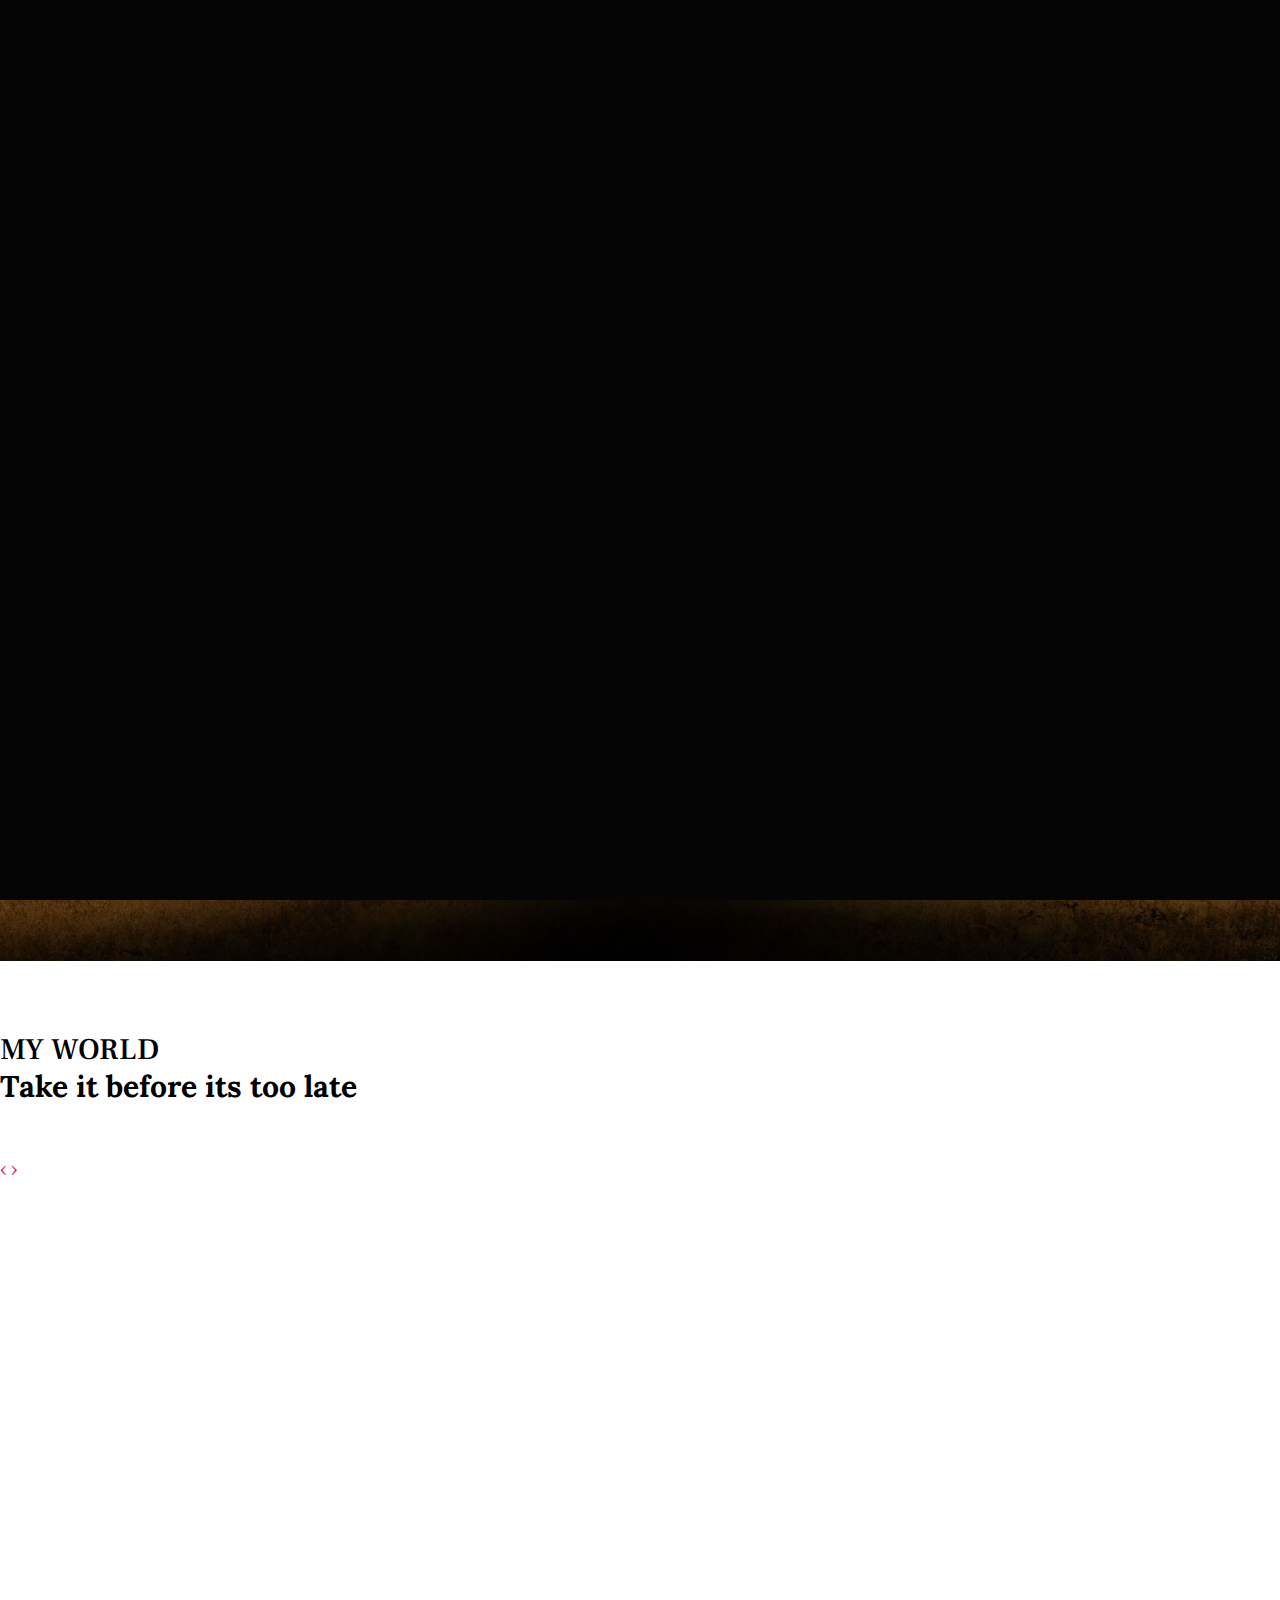
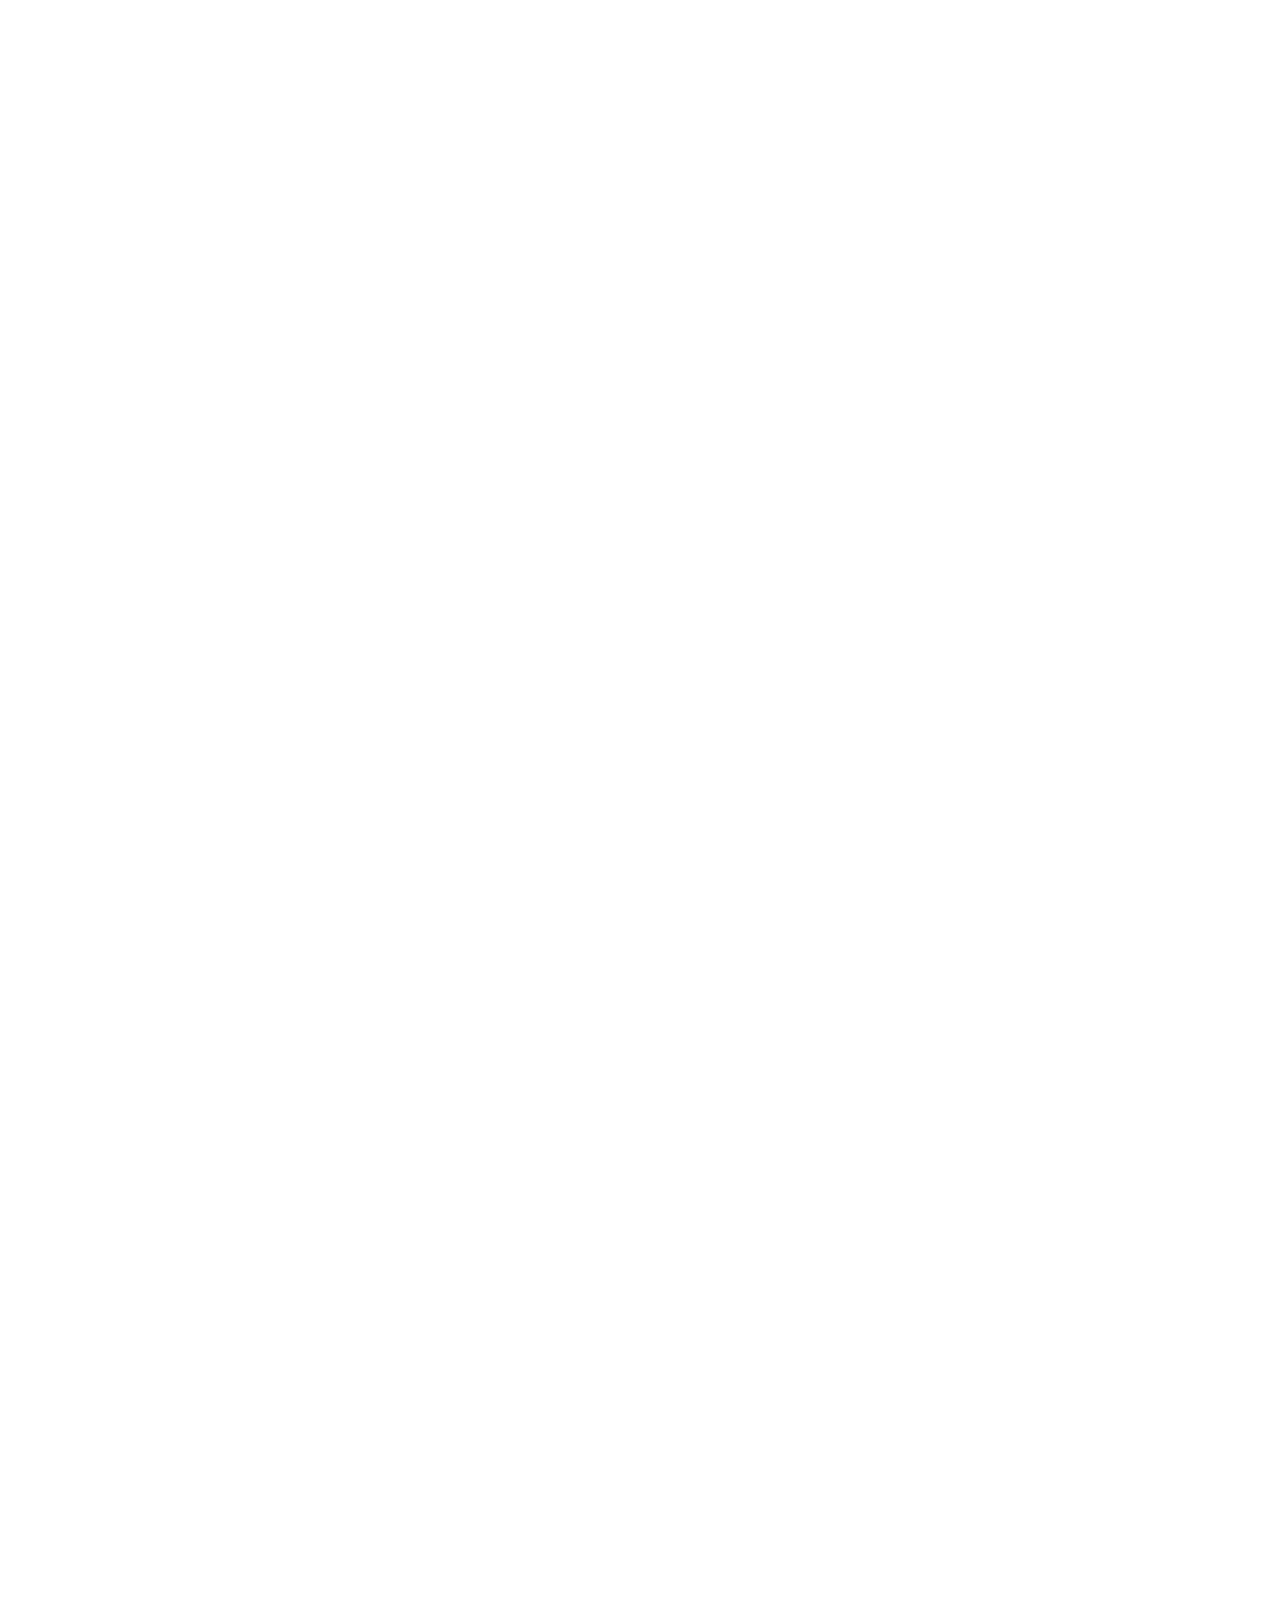
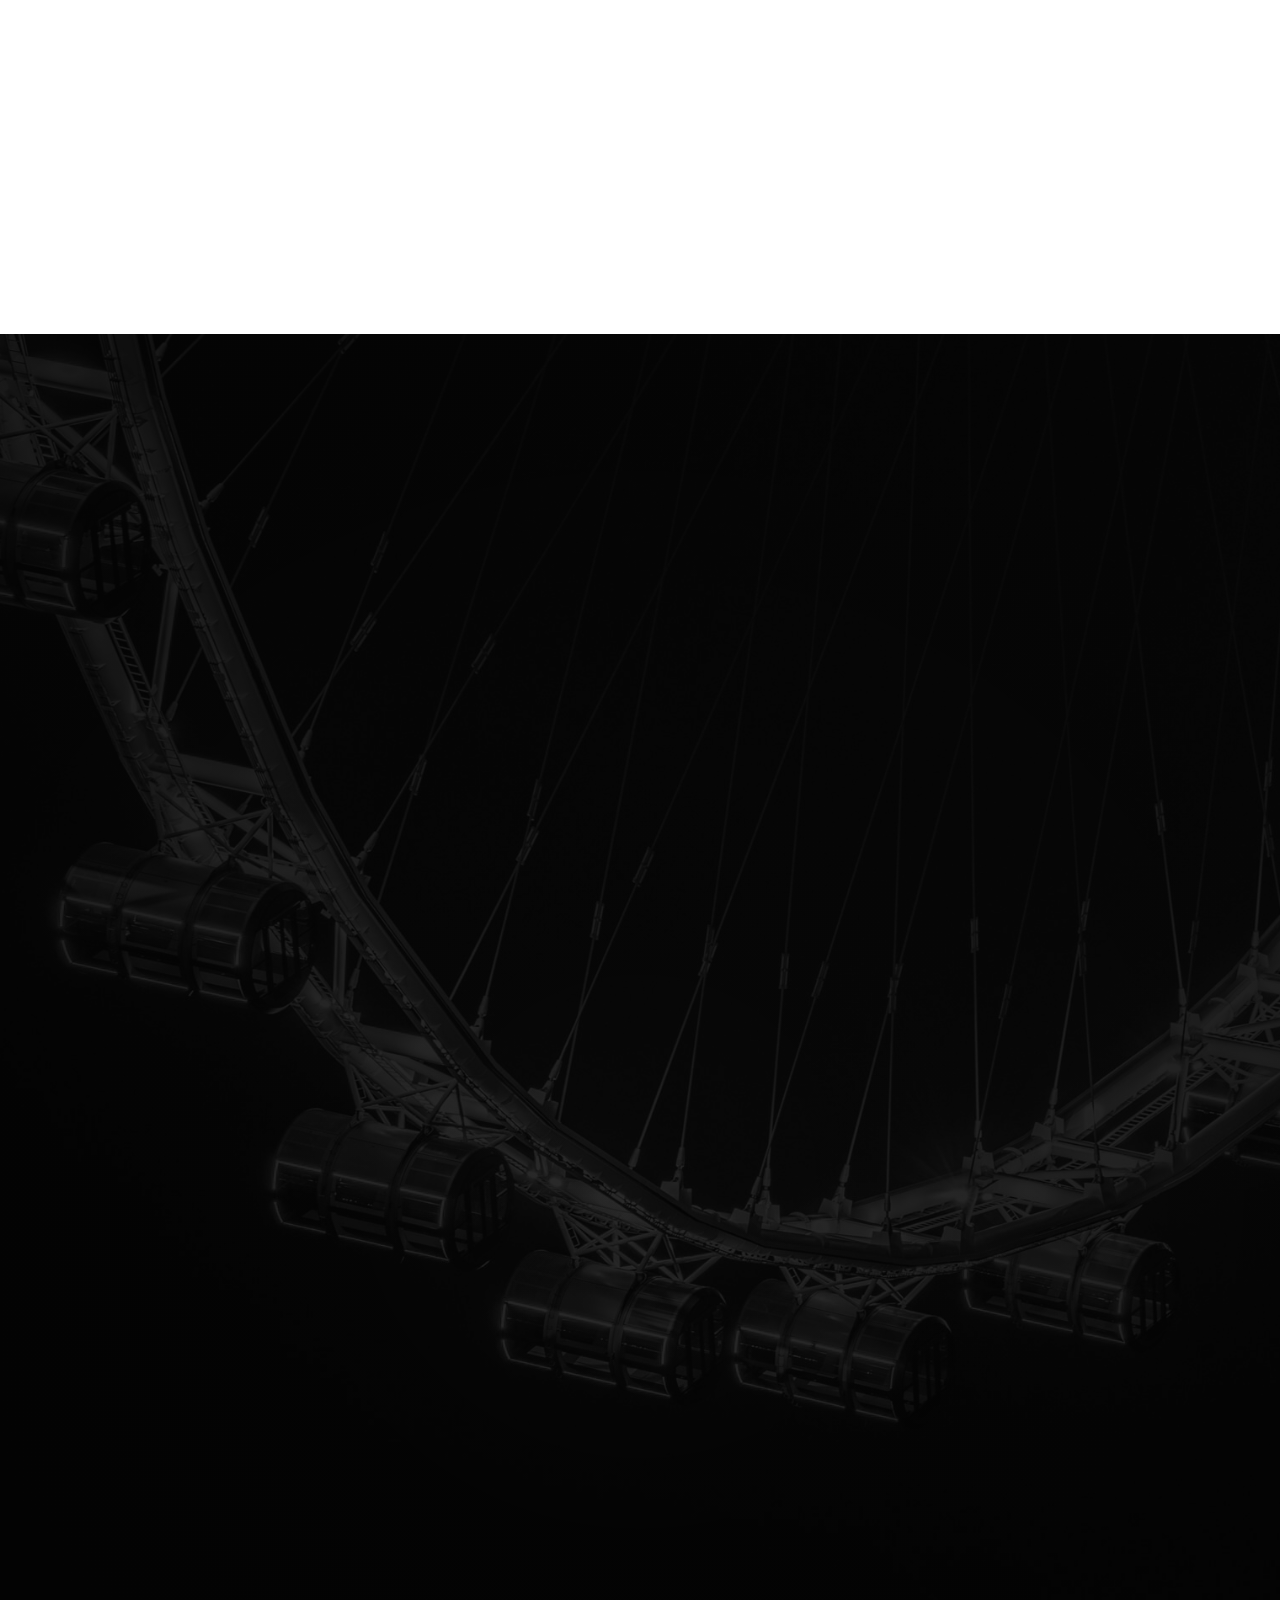
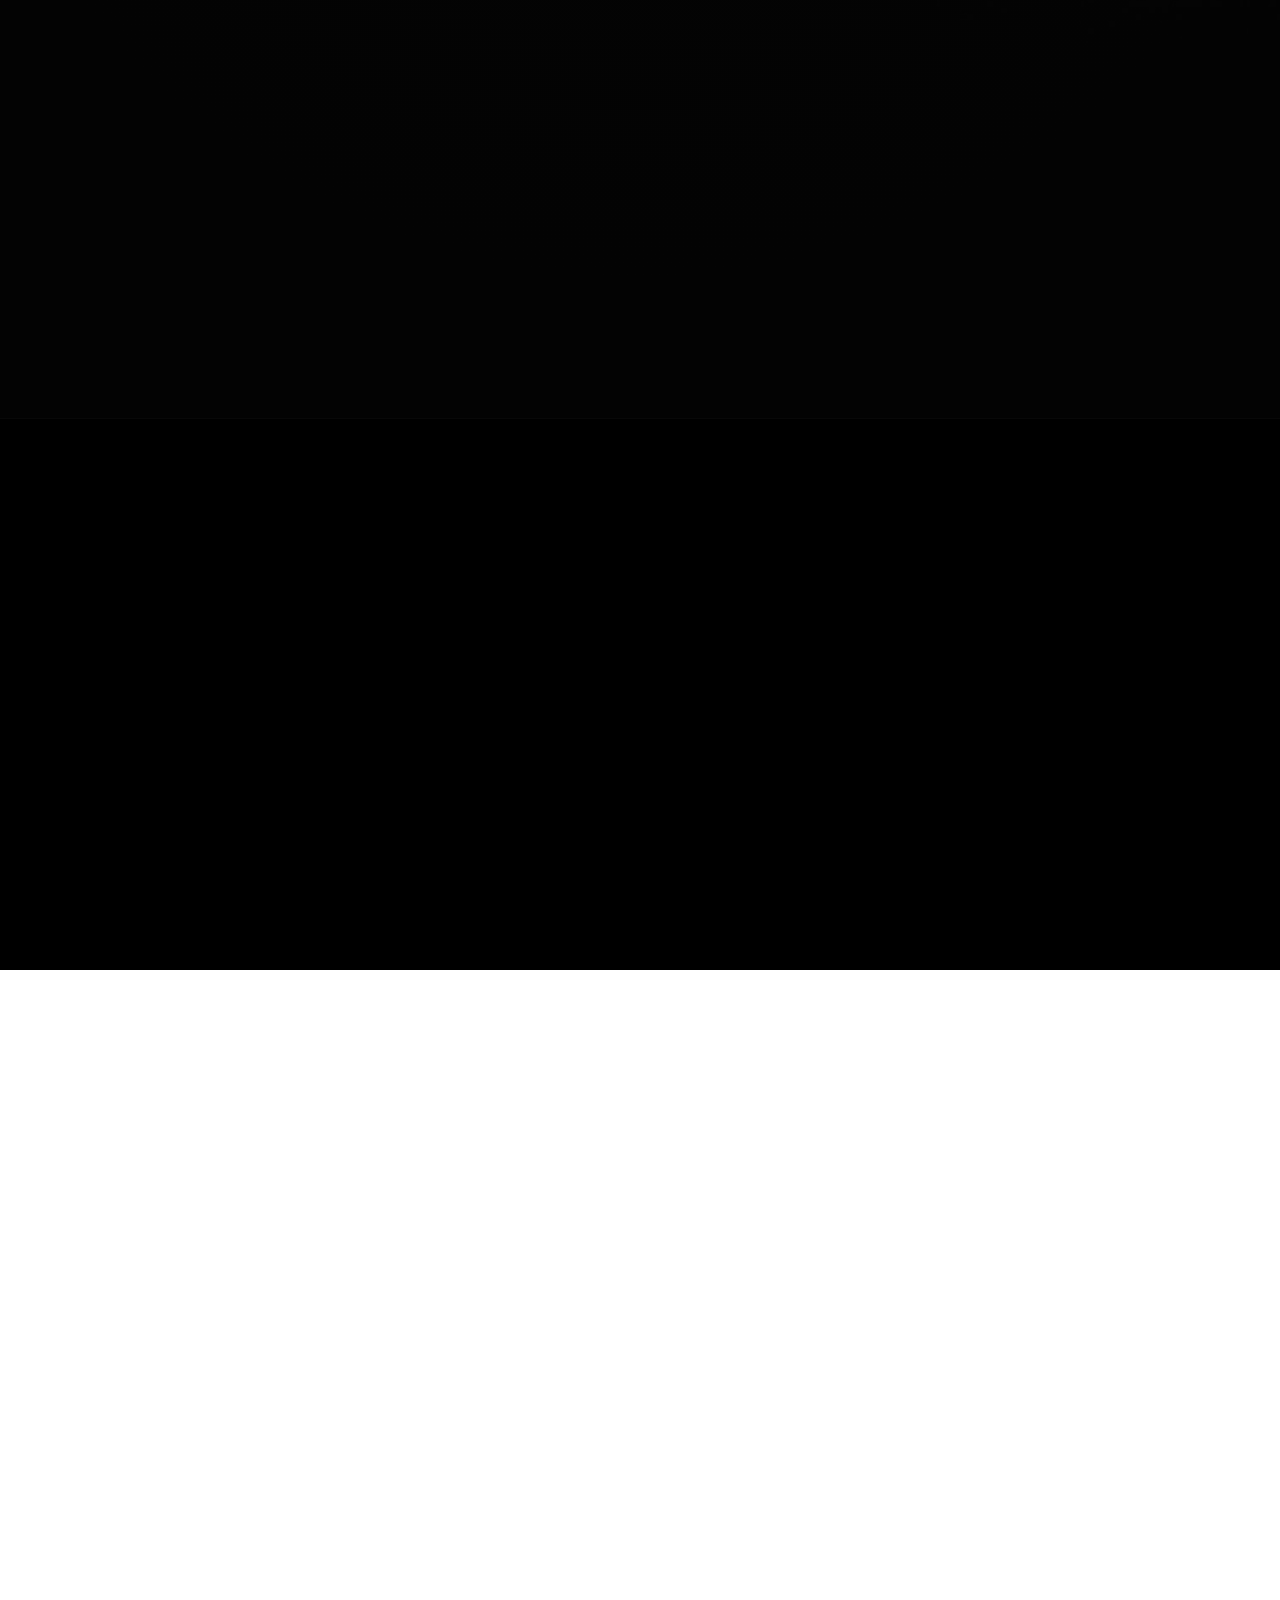
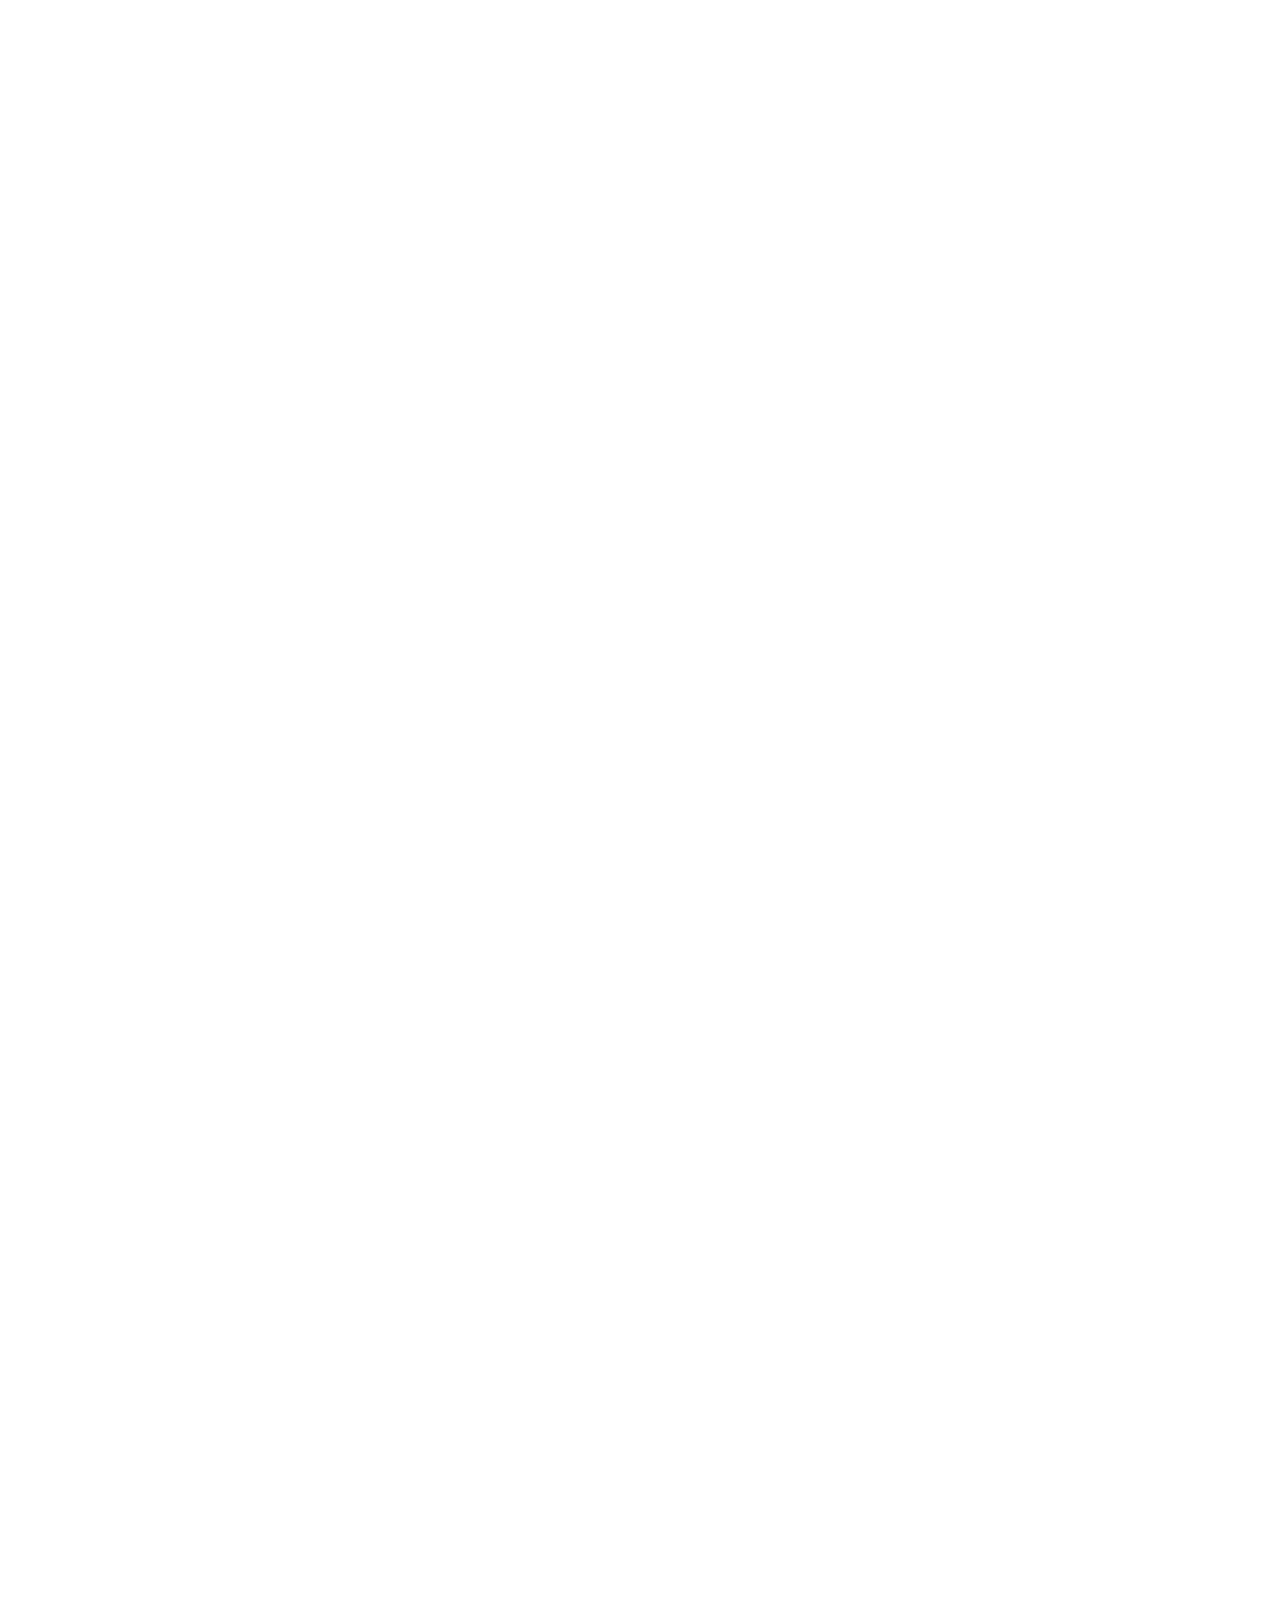
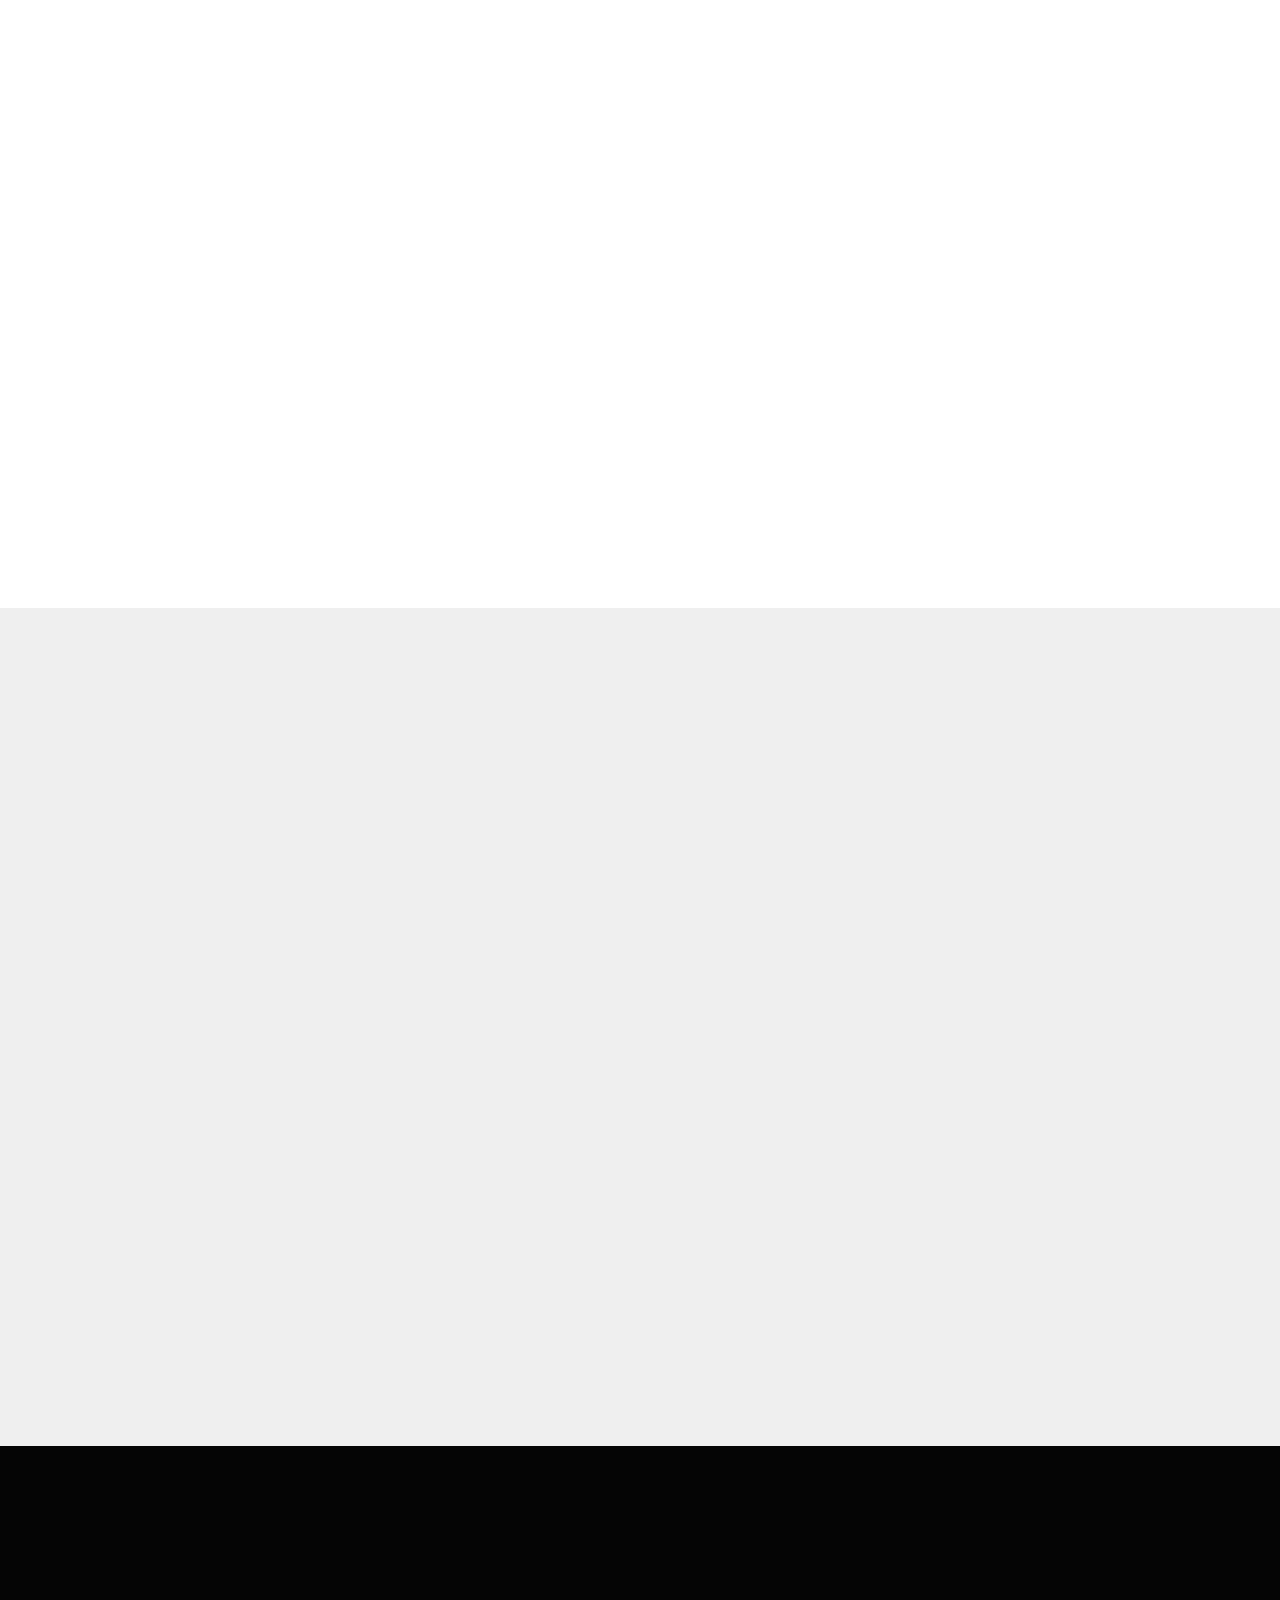
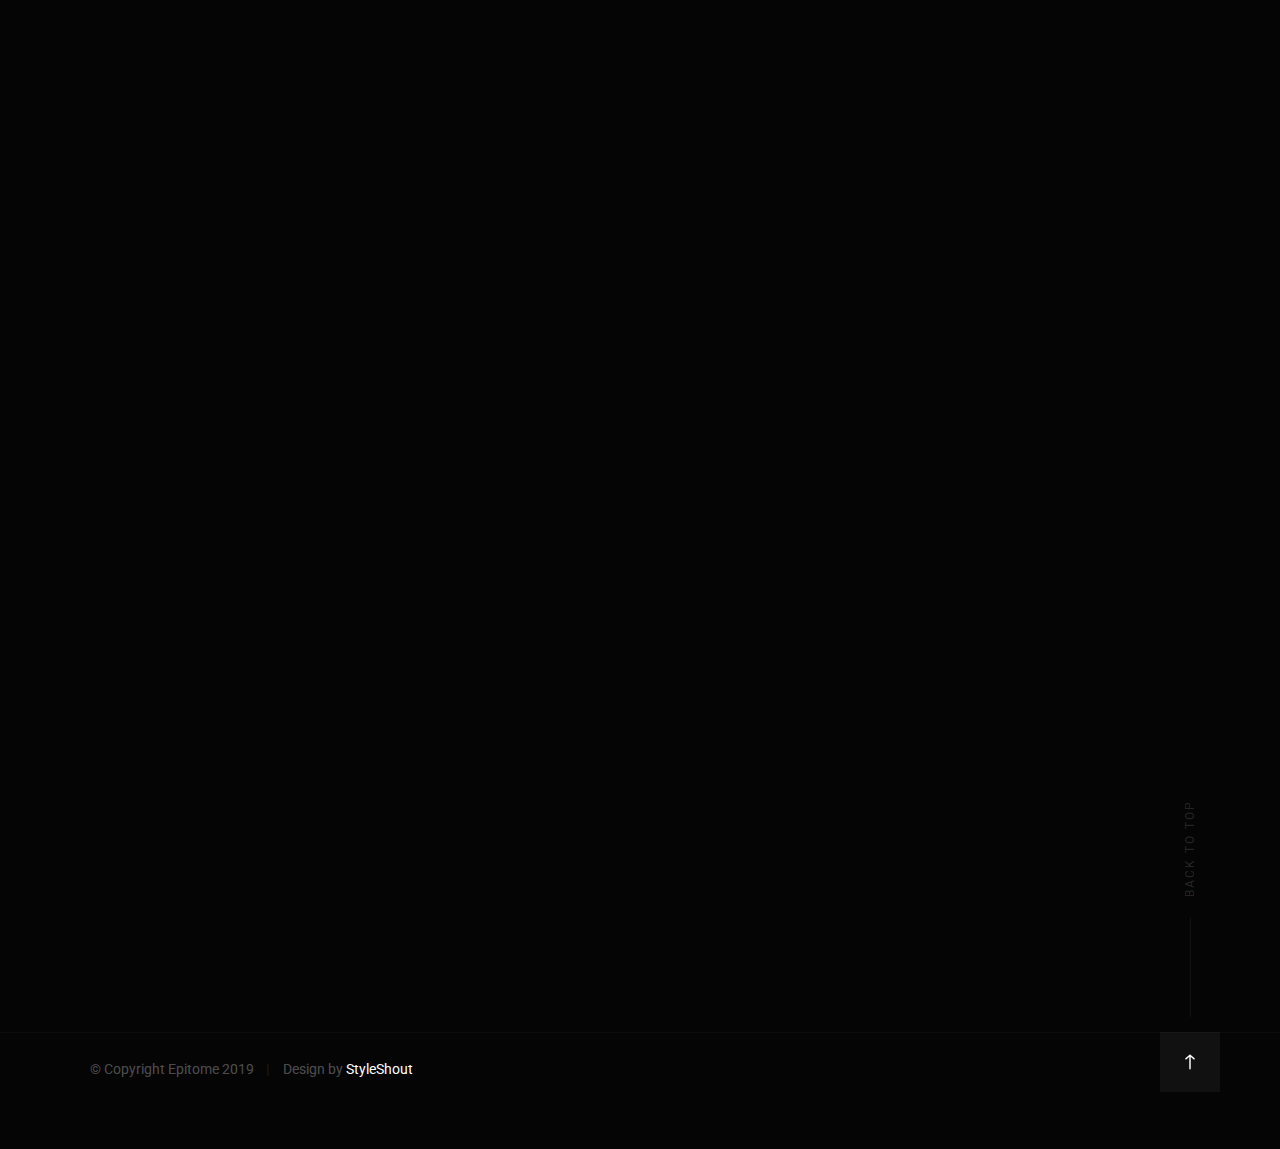
==== commit e4968591: "Update index.html" ====
--- a/index.html
+++ b/index.html
@@ -35,7 +35,7 @@
 
 
     
-<body id="top">
+<body><!--- id="top"> -->
 
     <div id="preloader">
         <div id="loader"></div>
@@ -43,7 +43,6 @@
 
     <!-- site header
     ================================================== -->
-    <!---
     <header class="s-header">
 
         <div class="header-logo">
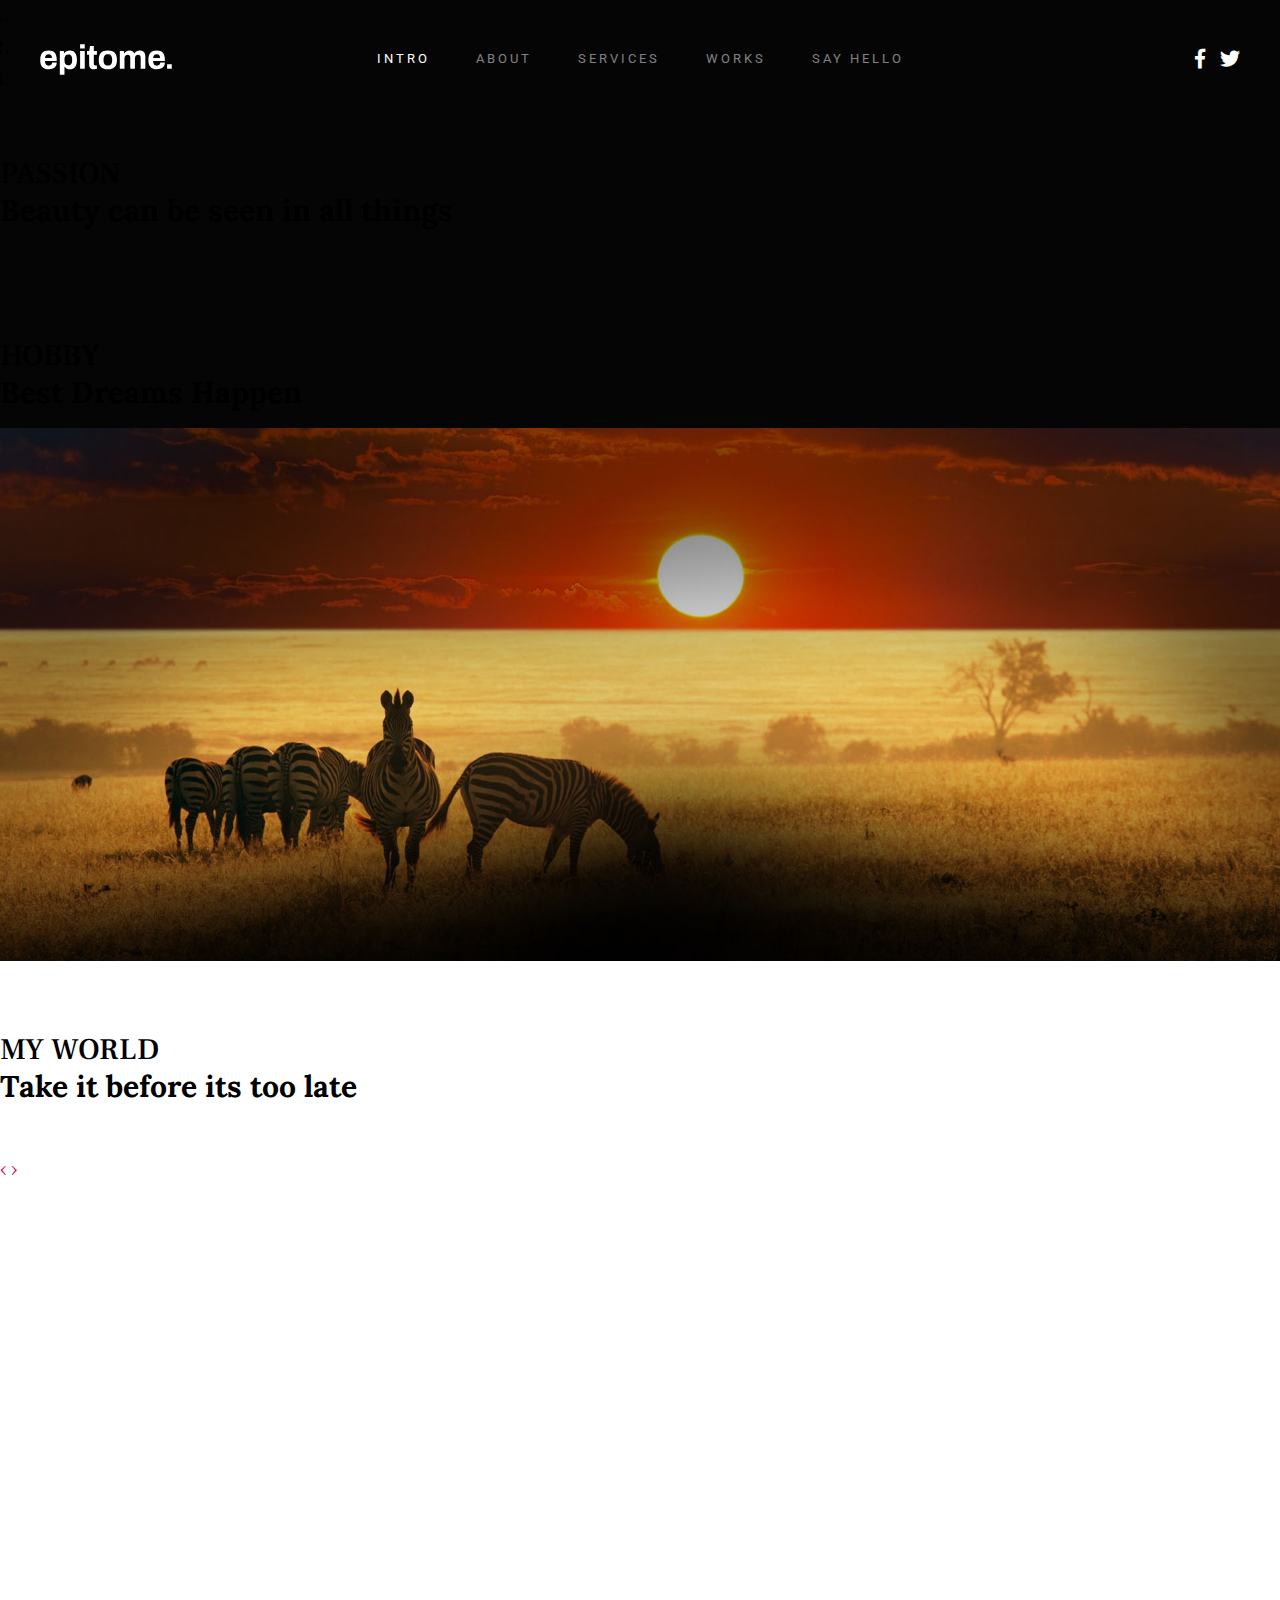
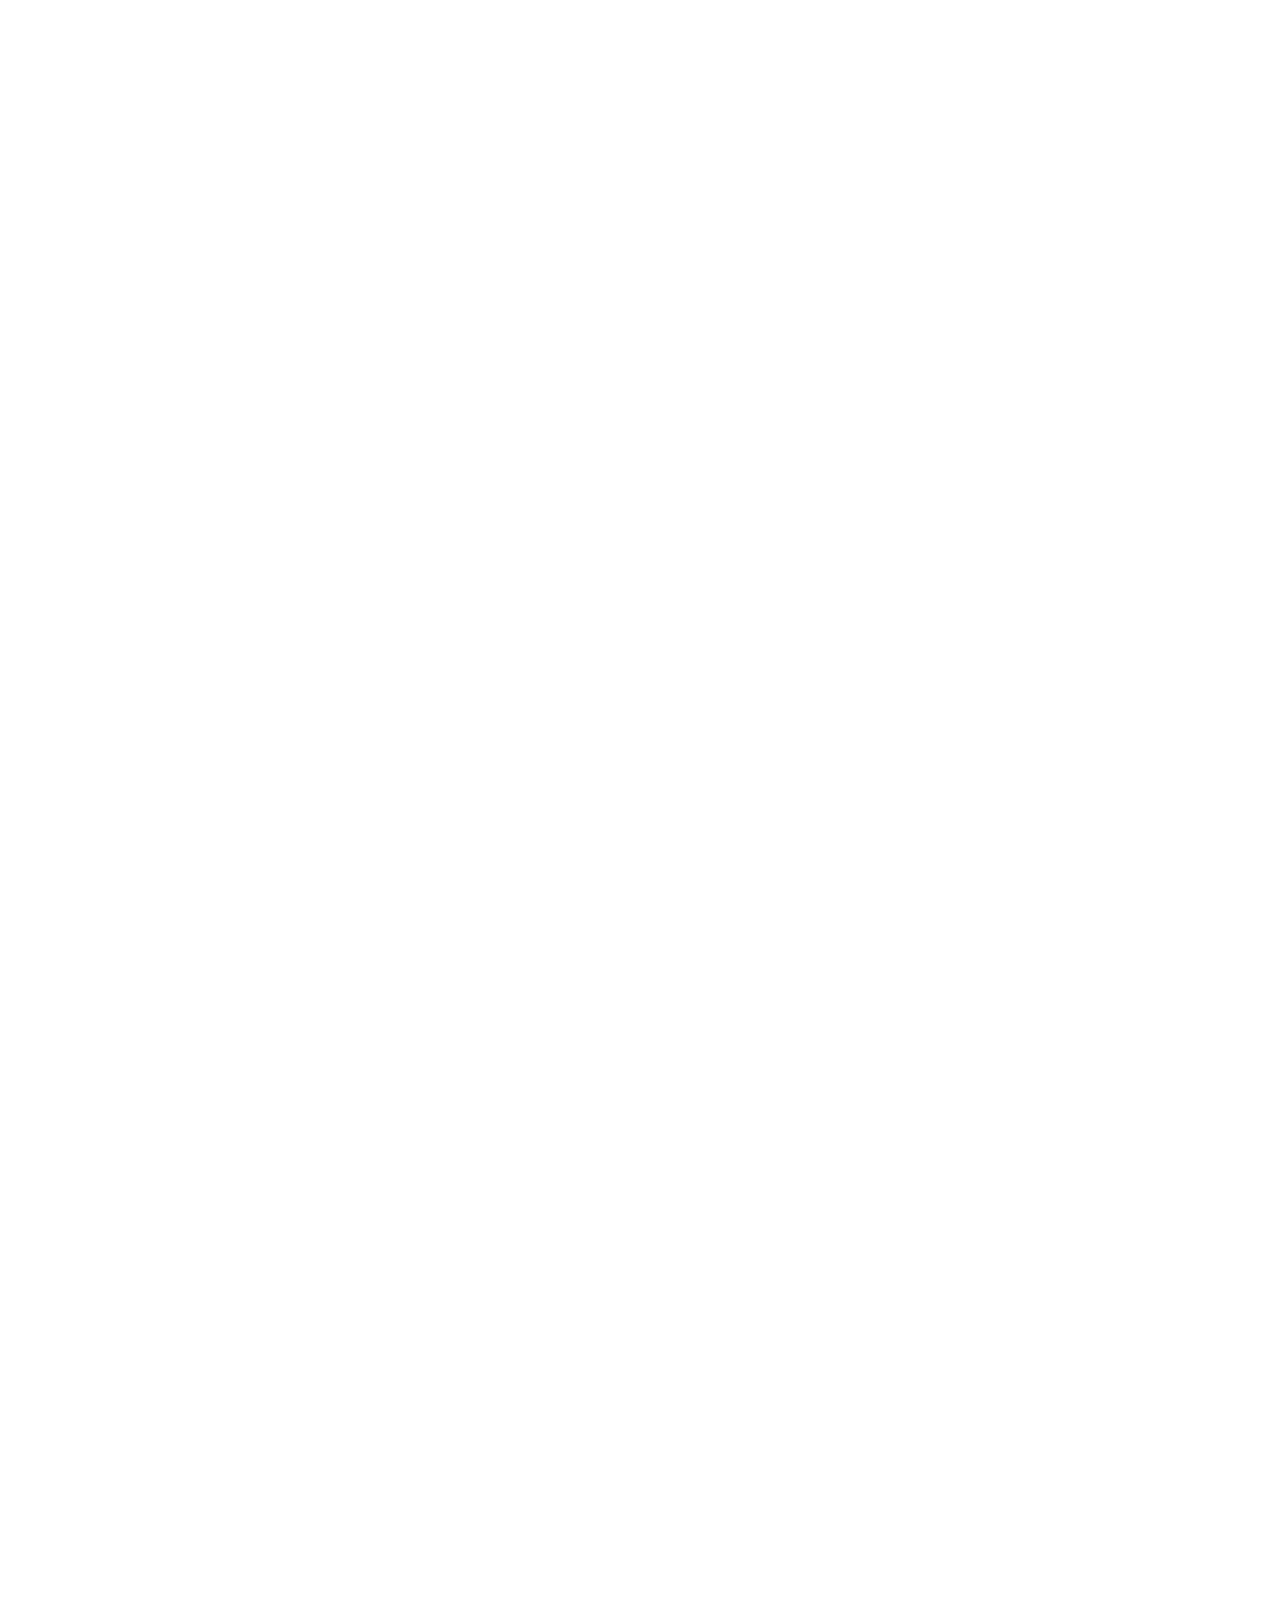
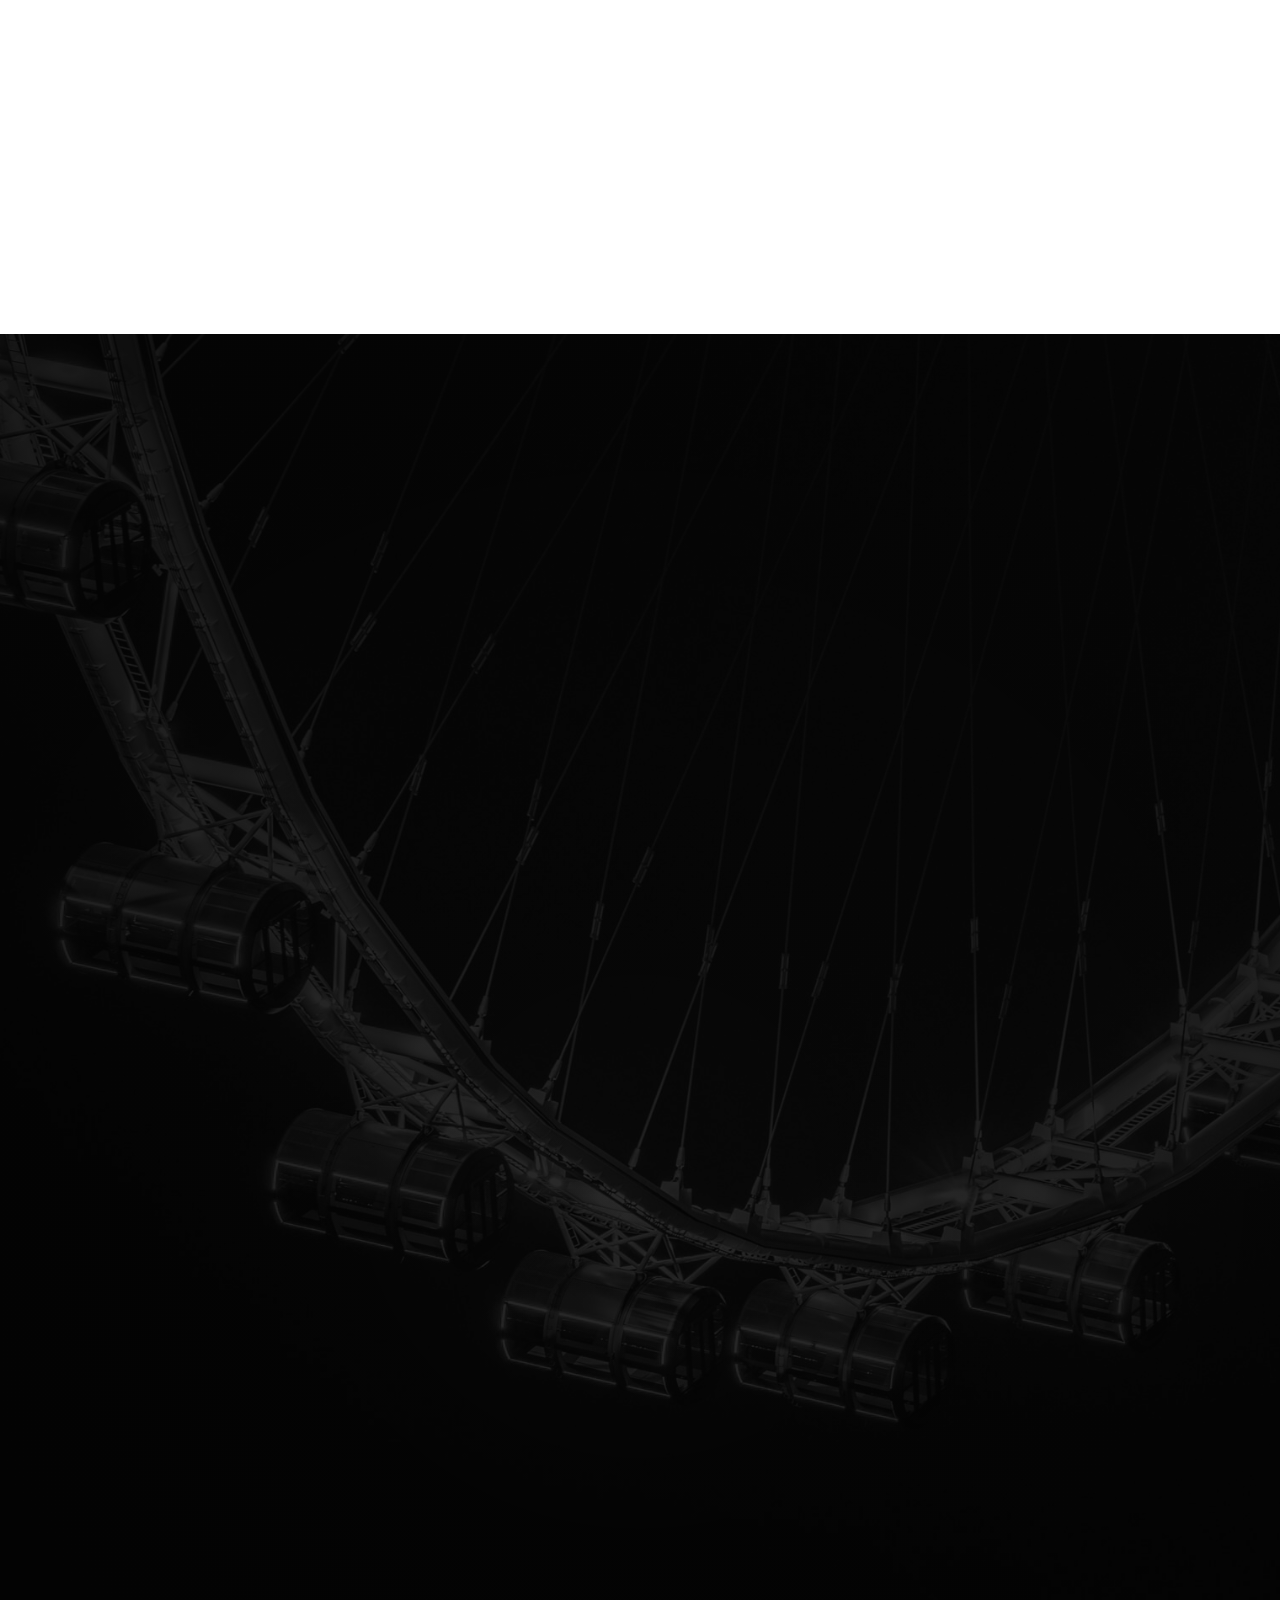
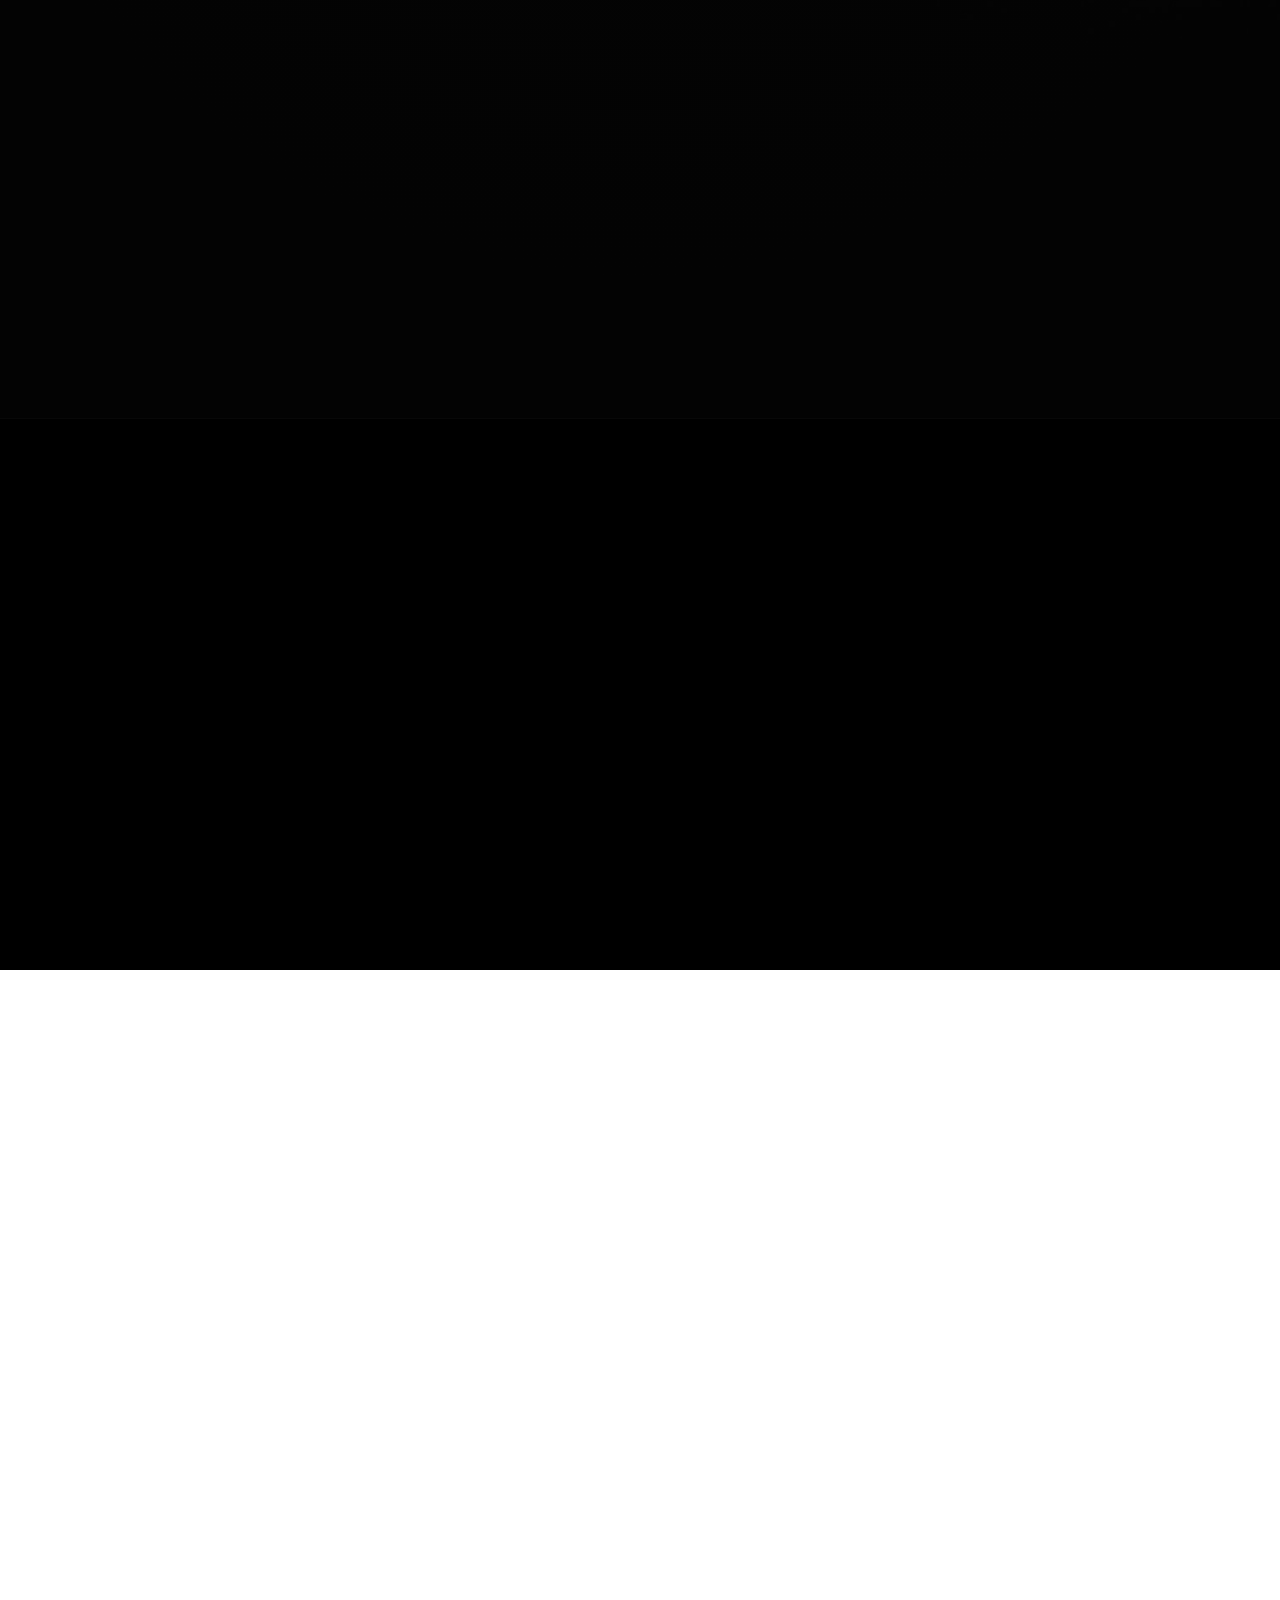
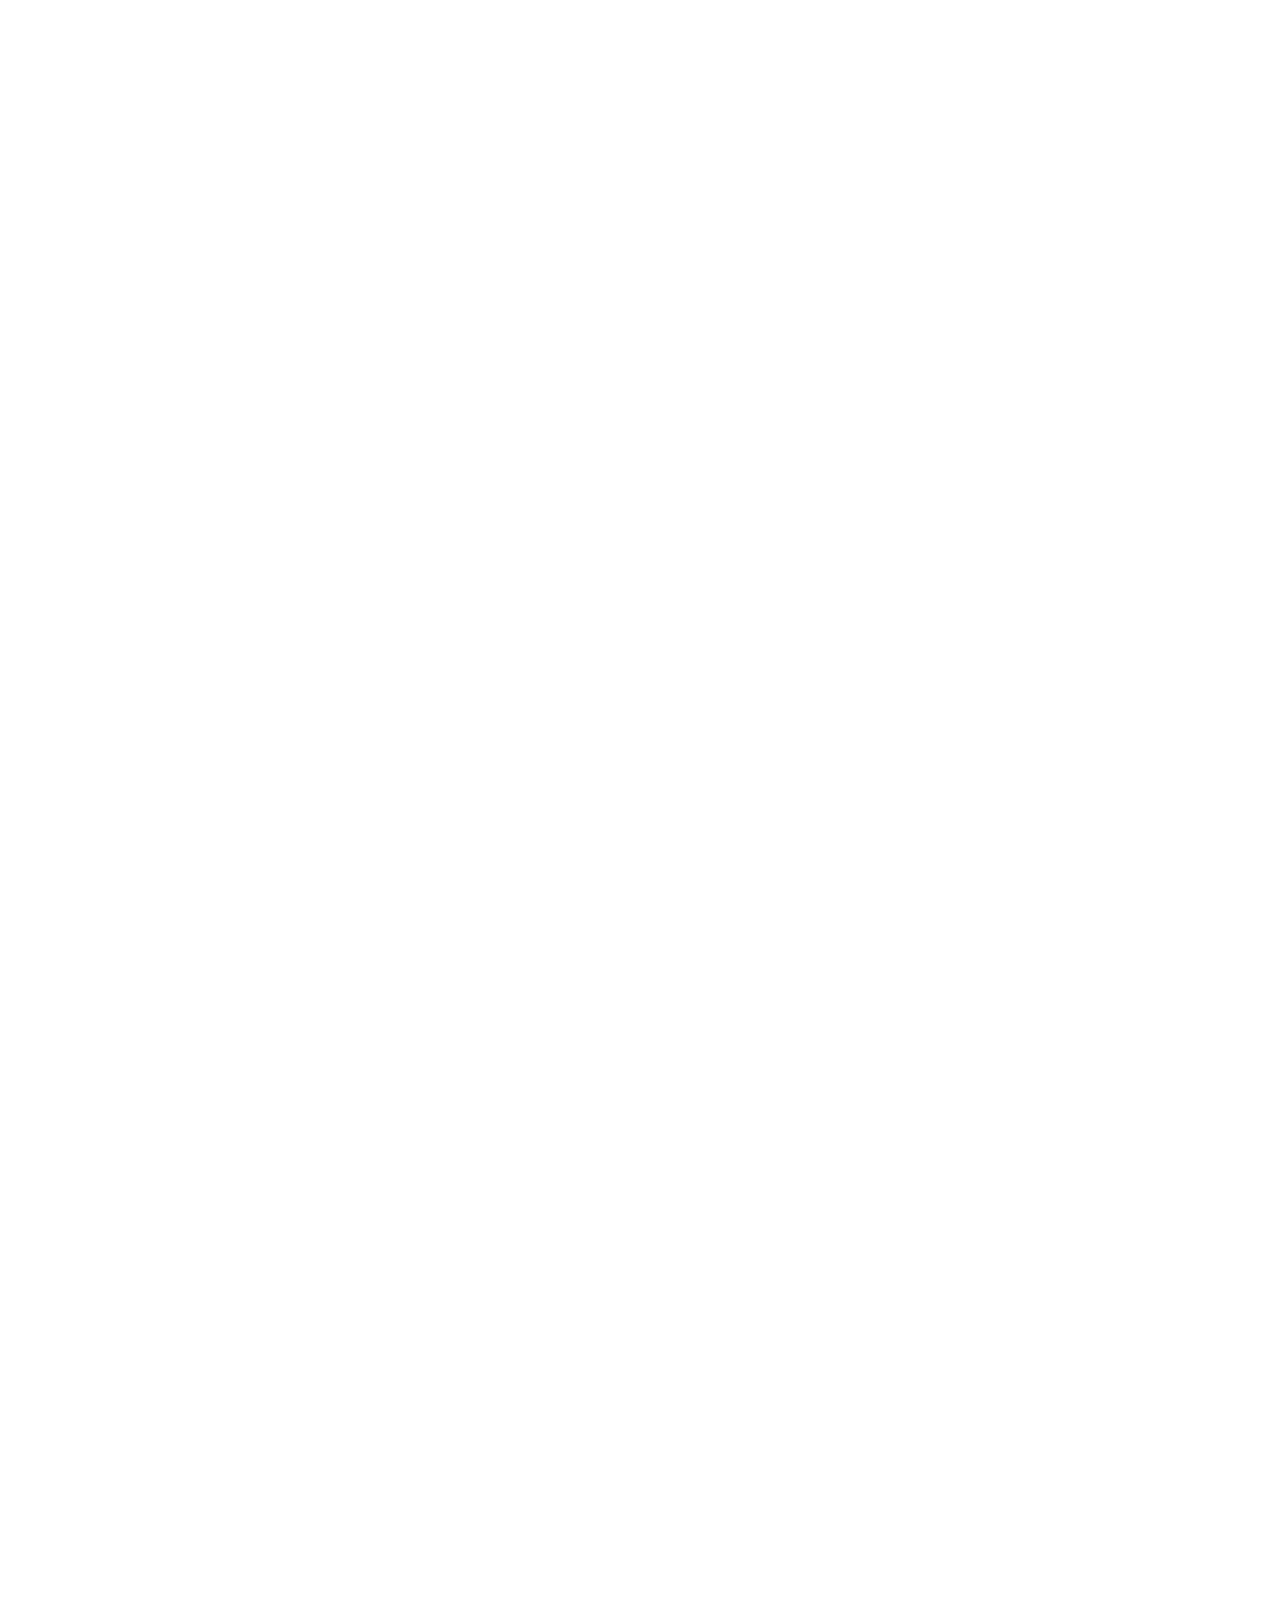
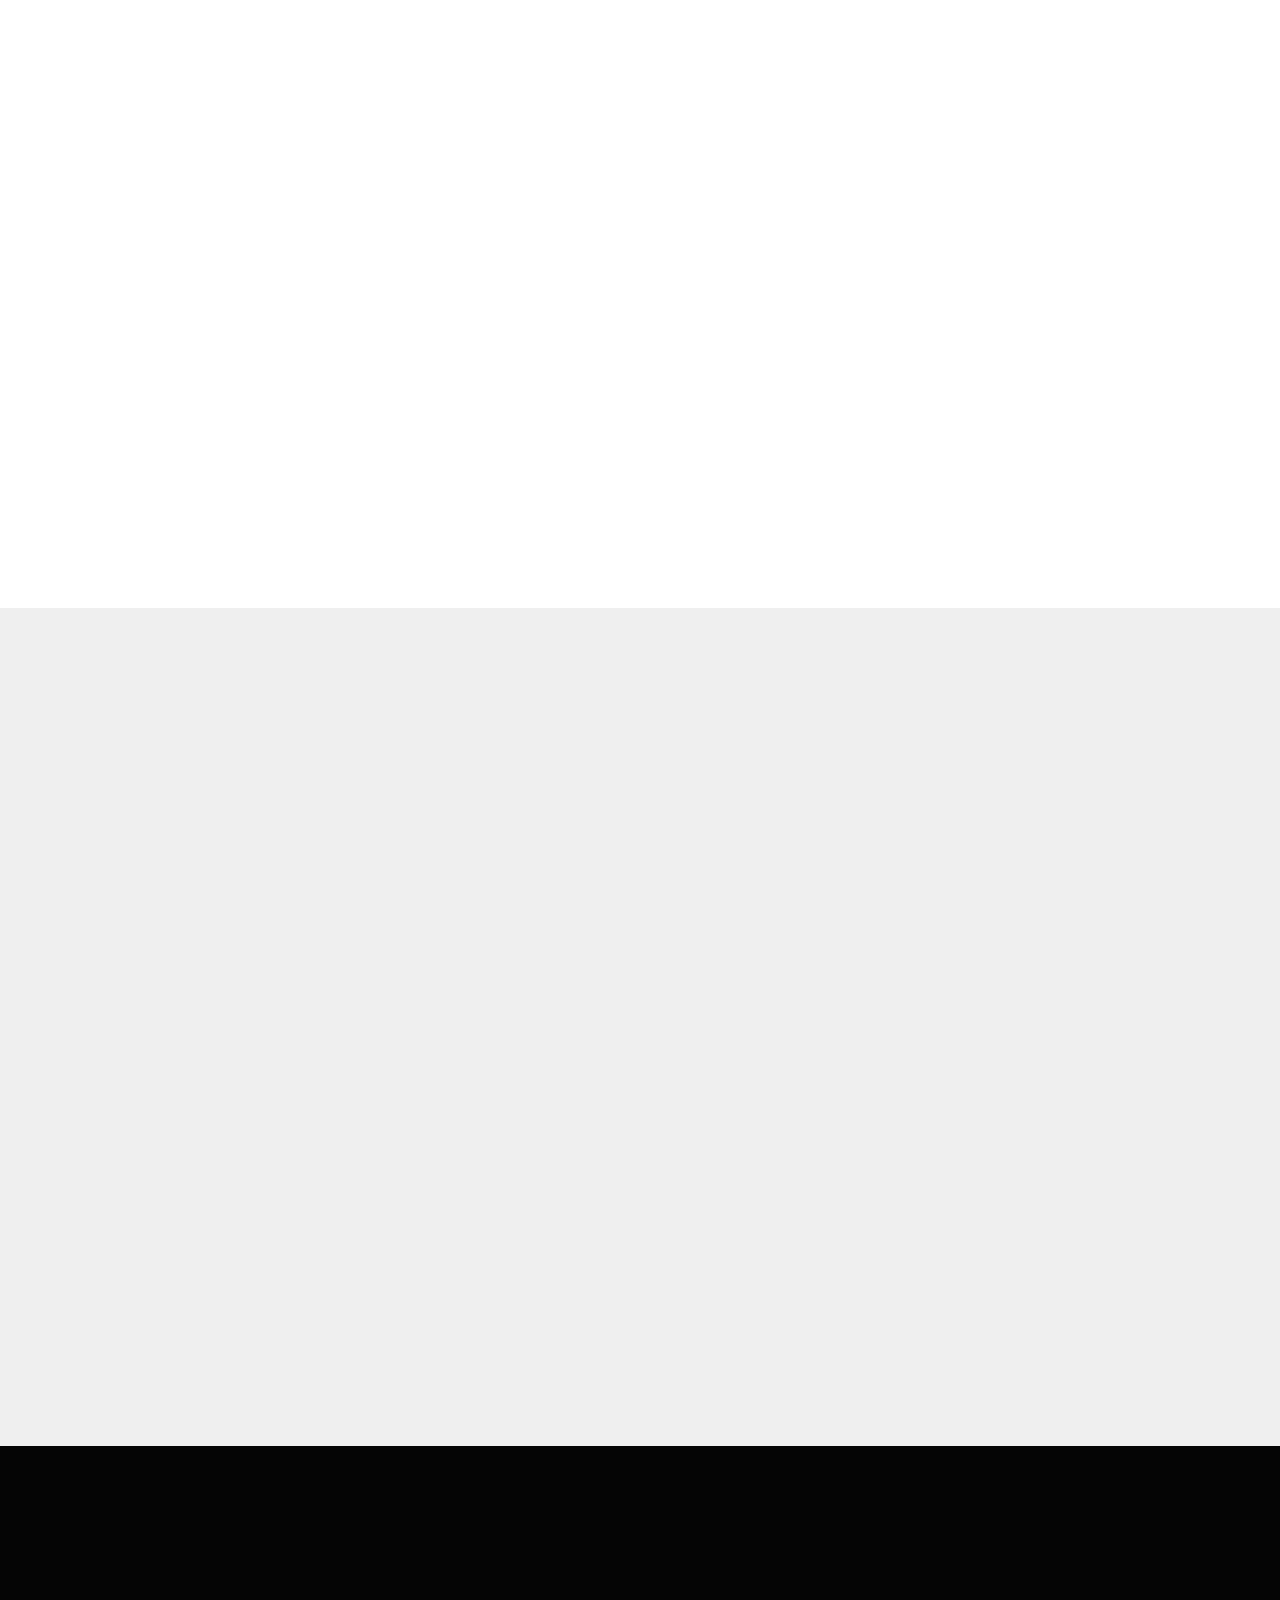
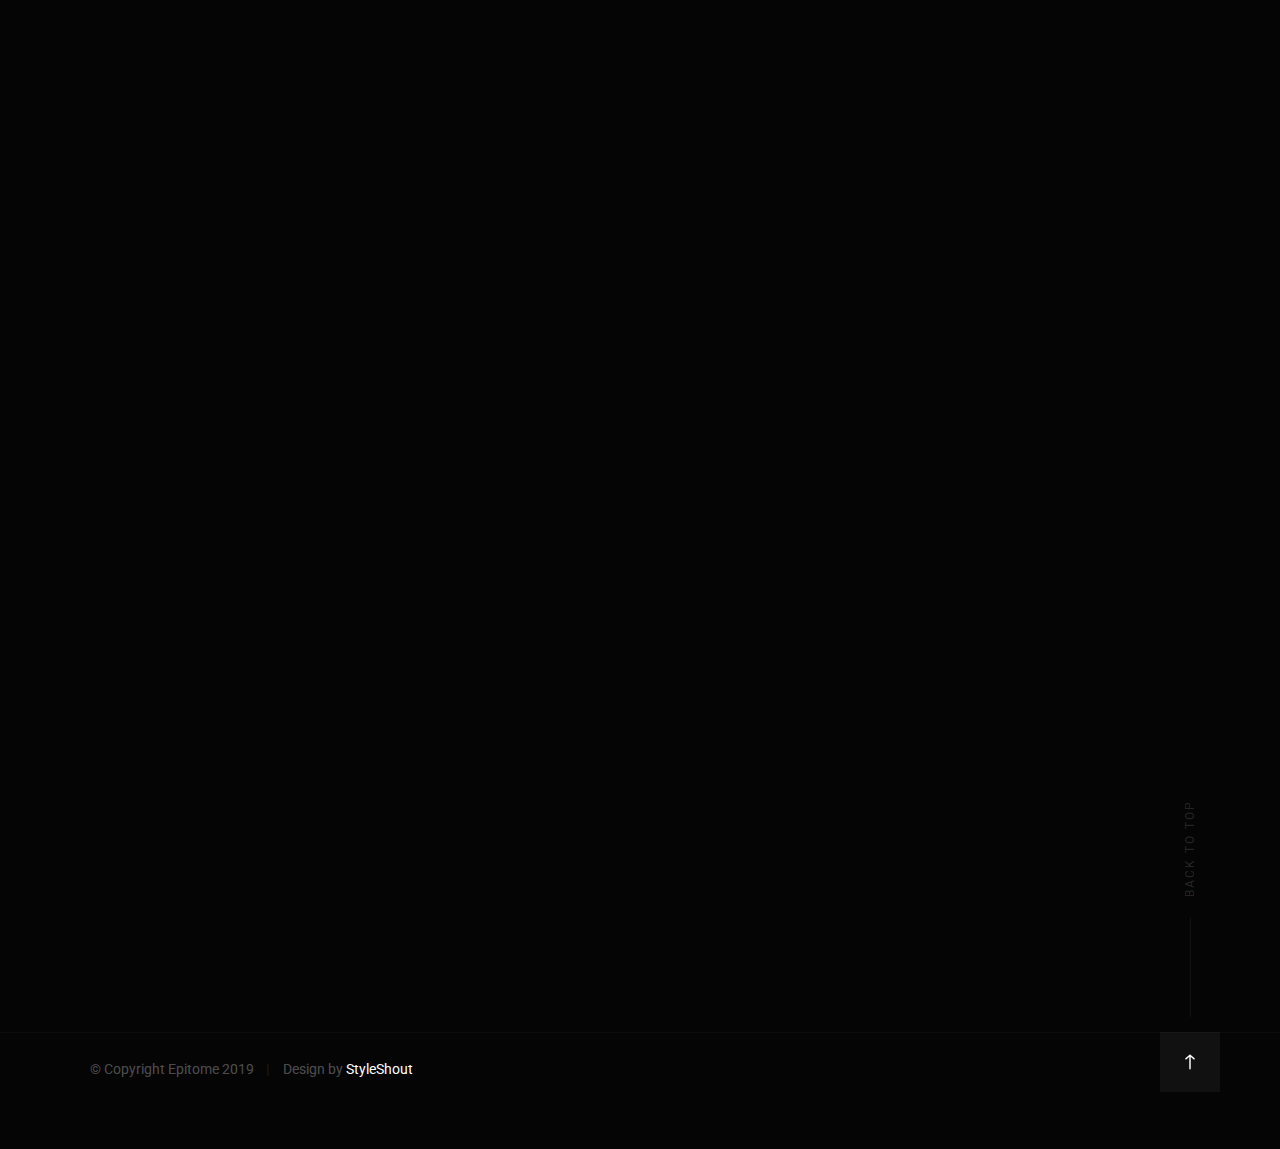
==== commit 60ca0892: "Update index.html" ====
--- a/index.html
+++ b/index.html
@@ -9,9 +9,12 @@
     <meta name="description" content="">
     <meta name="author" content="">
 
+   <!--- test -->
+     <meta name="viewport" content="width=device-width, maximum-scale=1">
+
     <!-- mobile specific metas
     ================================================== -->
-    <meta name="viewport" content="width=device-width, initial-scale=1">
+ <!---    <meta name="viewport" content="width=device-width, initial-scale=1">
 
     <!-- CSS
     ================================================== -->
@@ -36,7 +39,7 @@
 
     
 <body><!--- id="top"> -->
-
+ <!---
     <div id="preloader">
         <div id="loader"></div>
     </div>
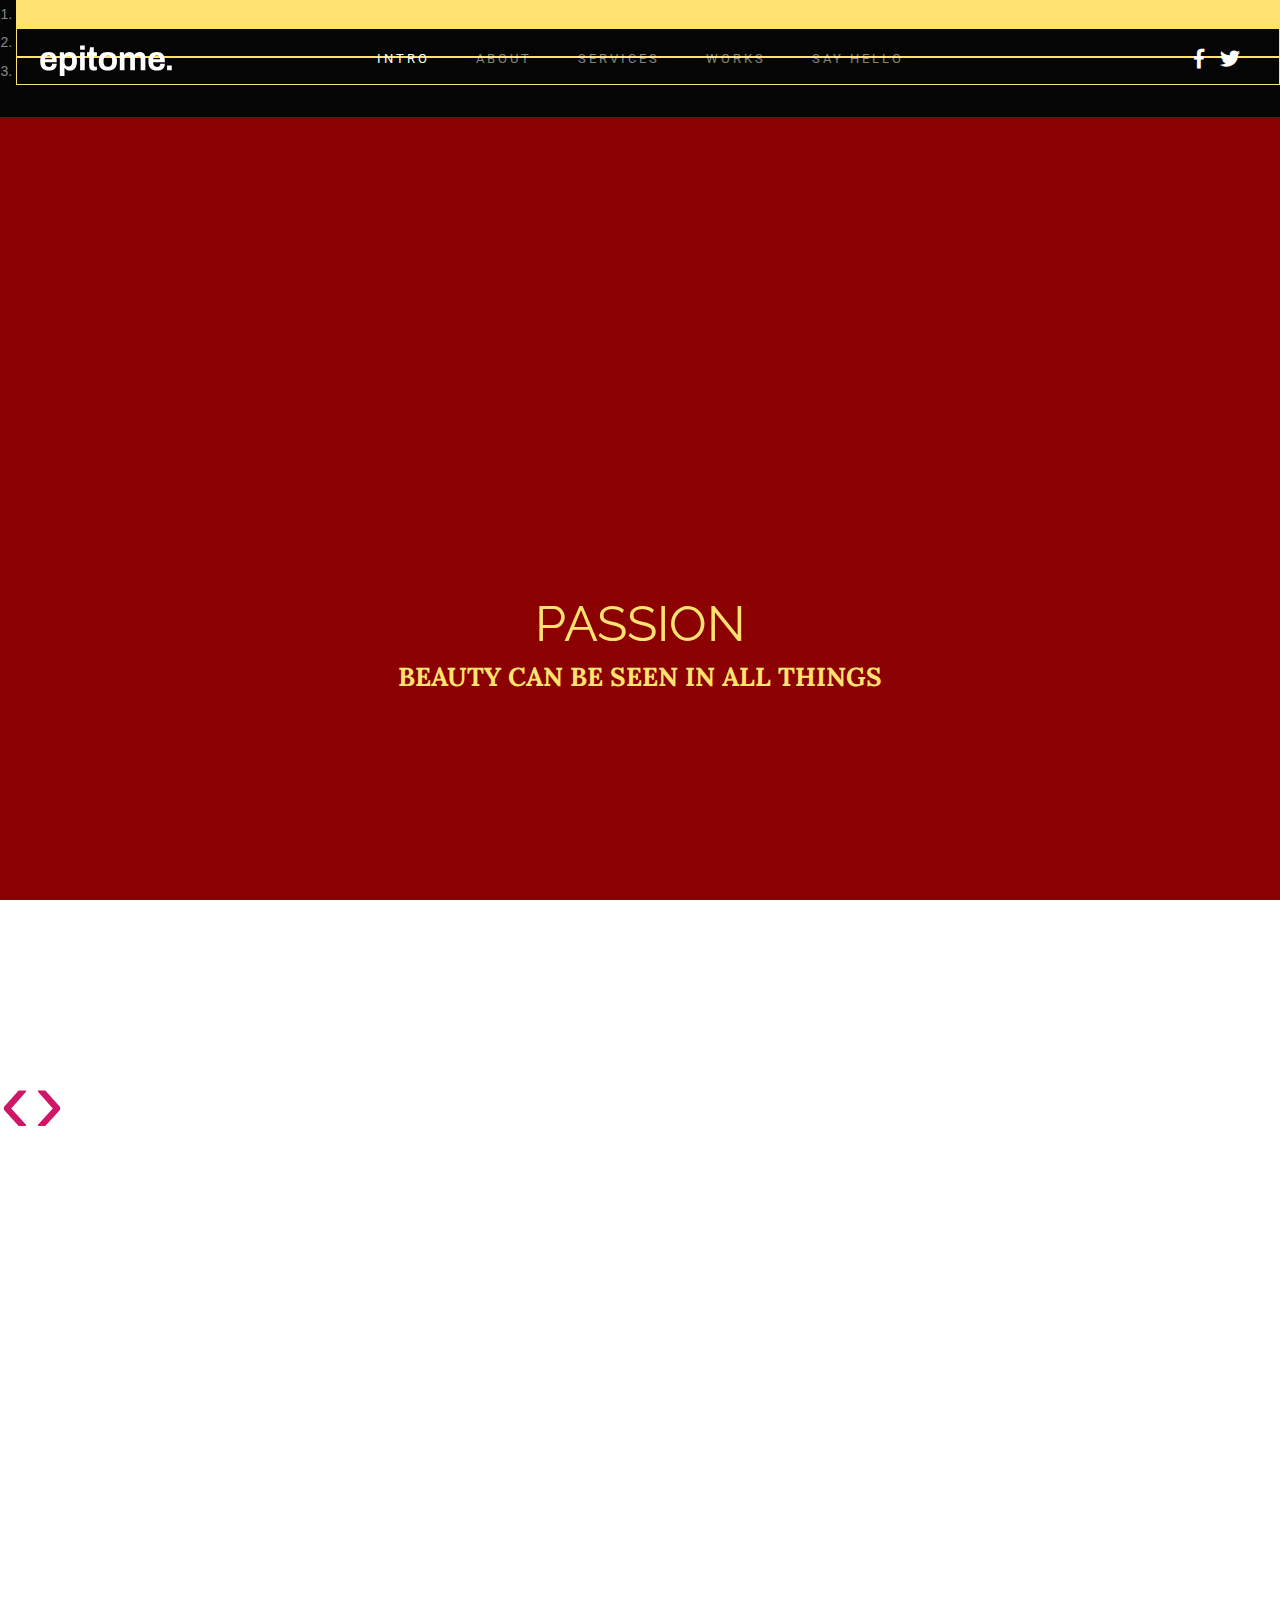
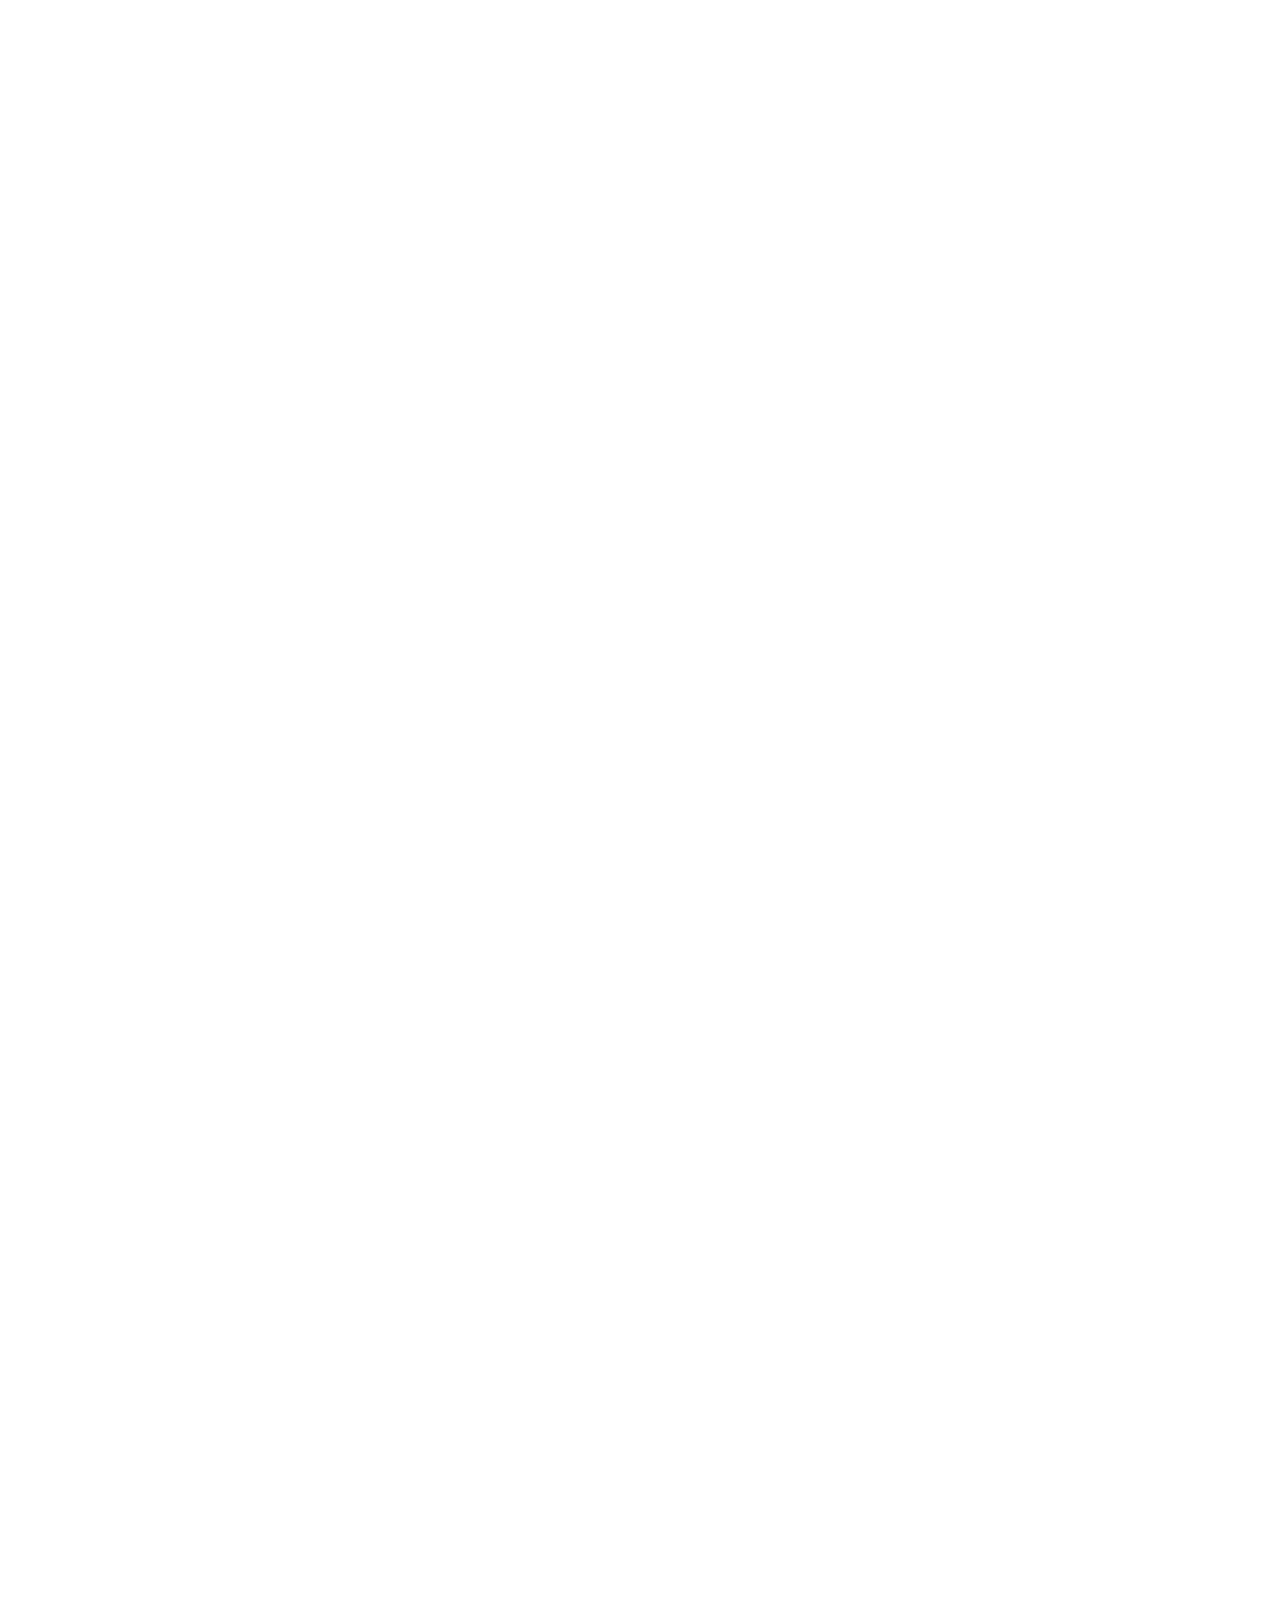
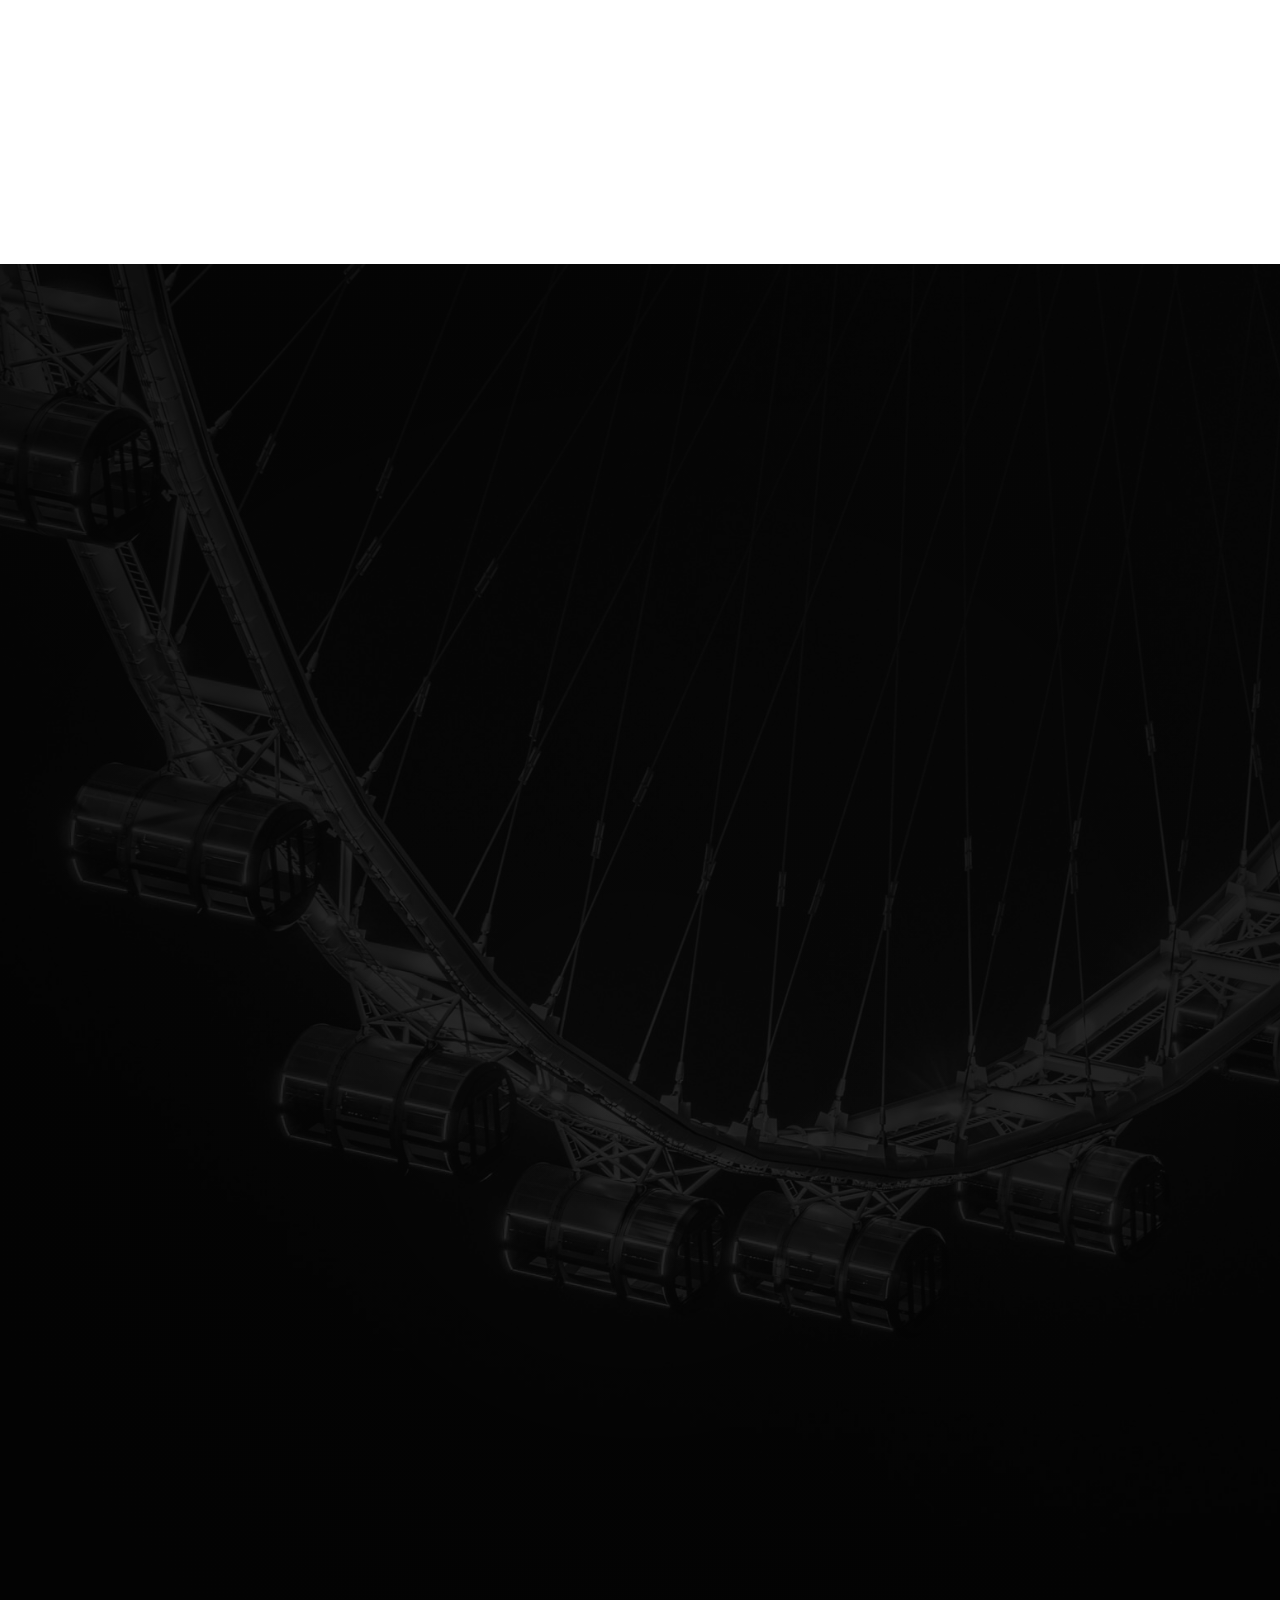
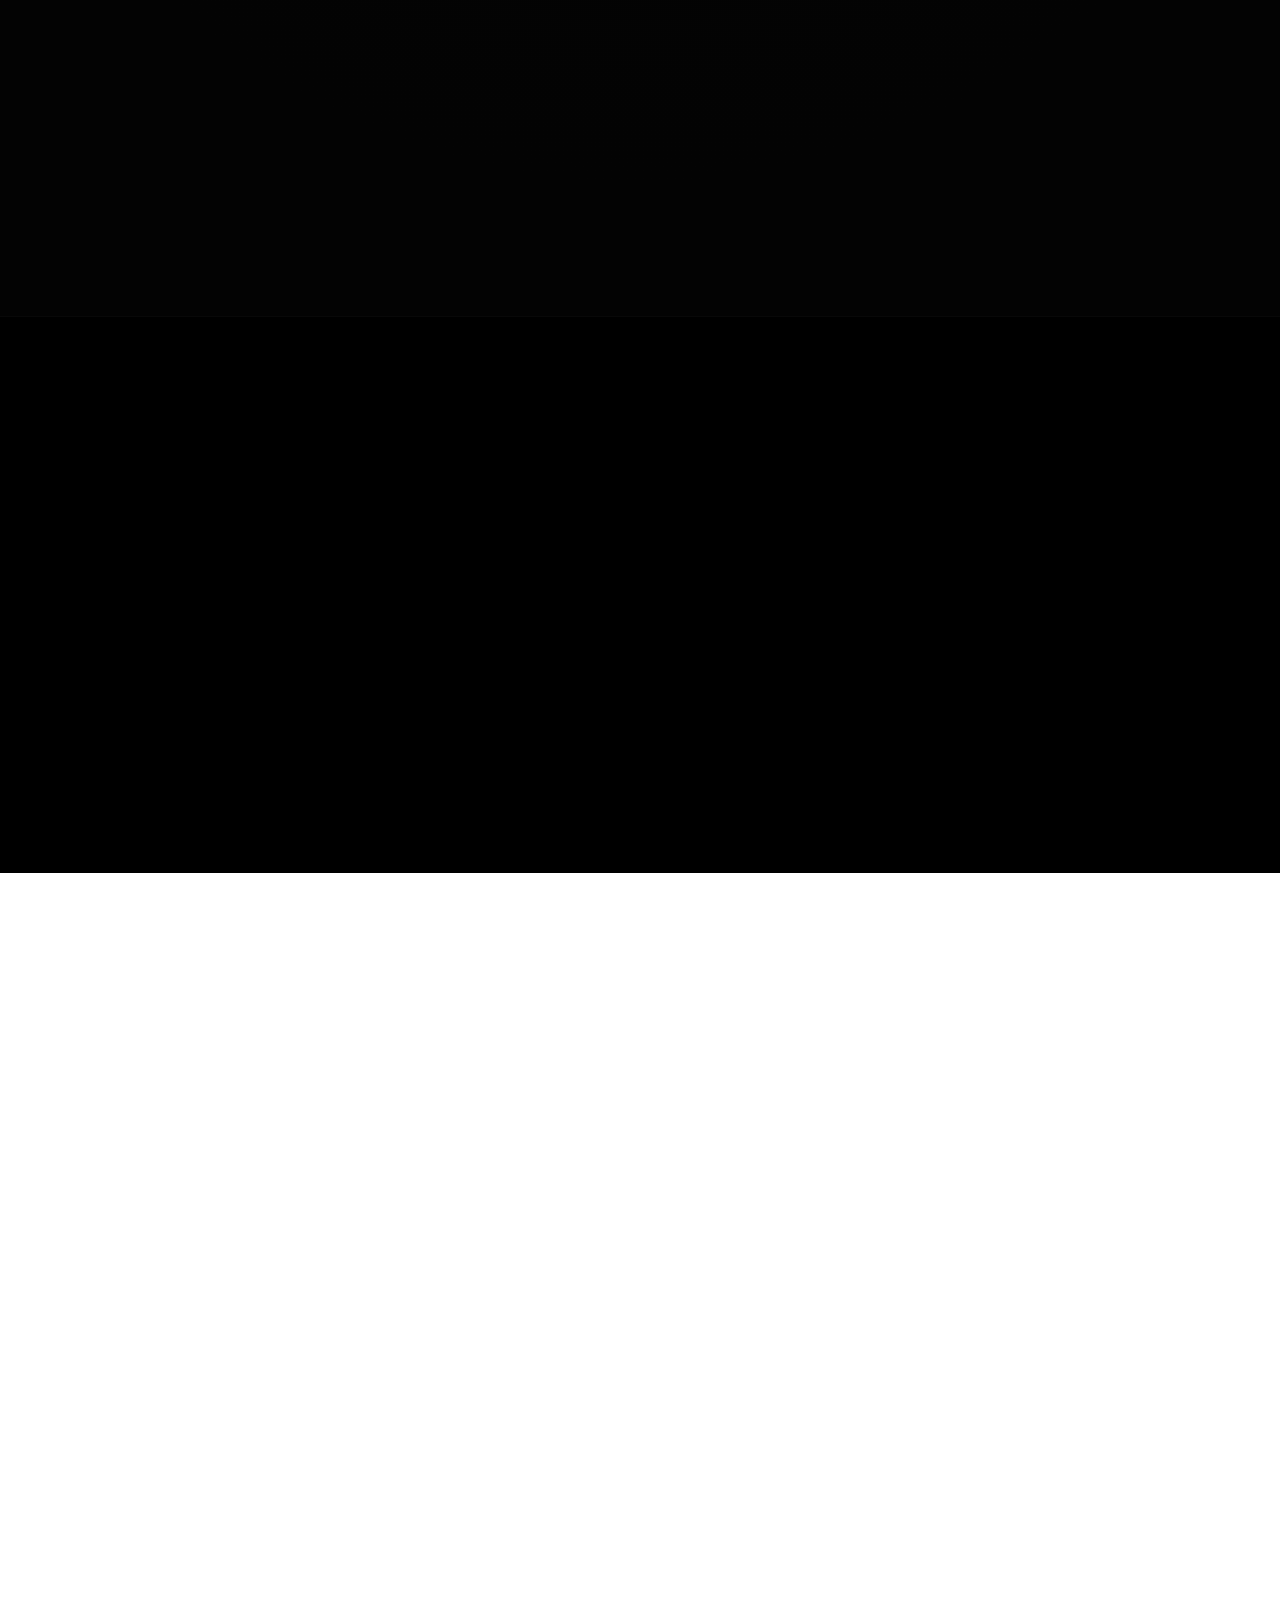
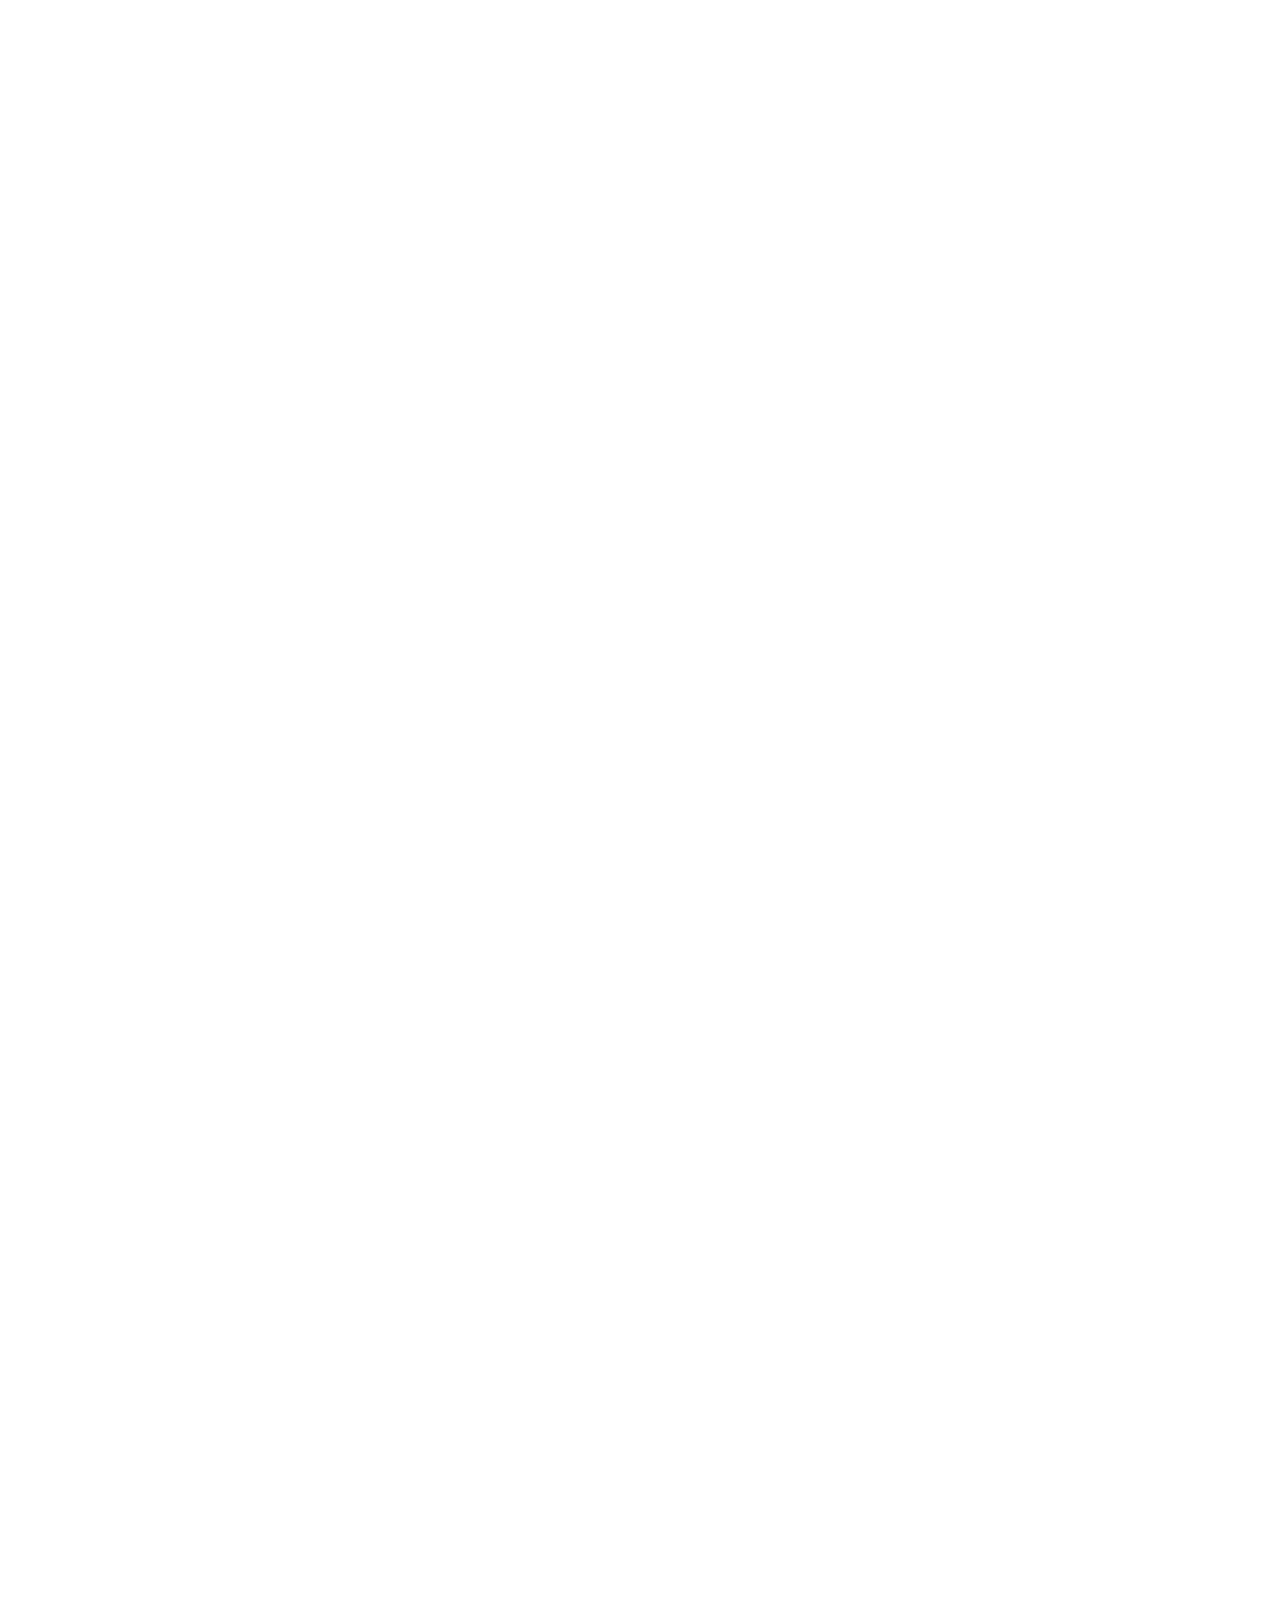
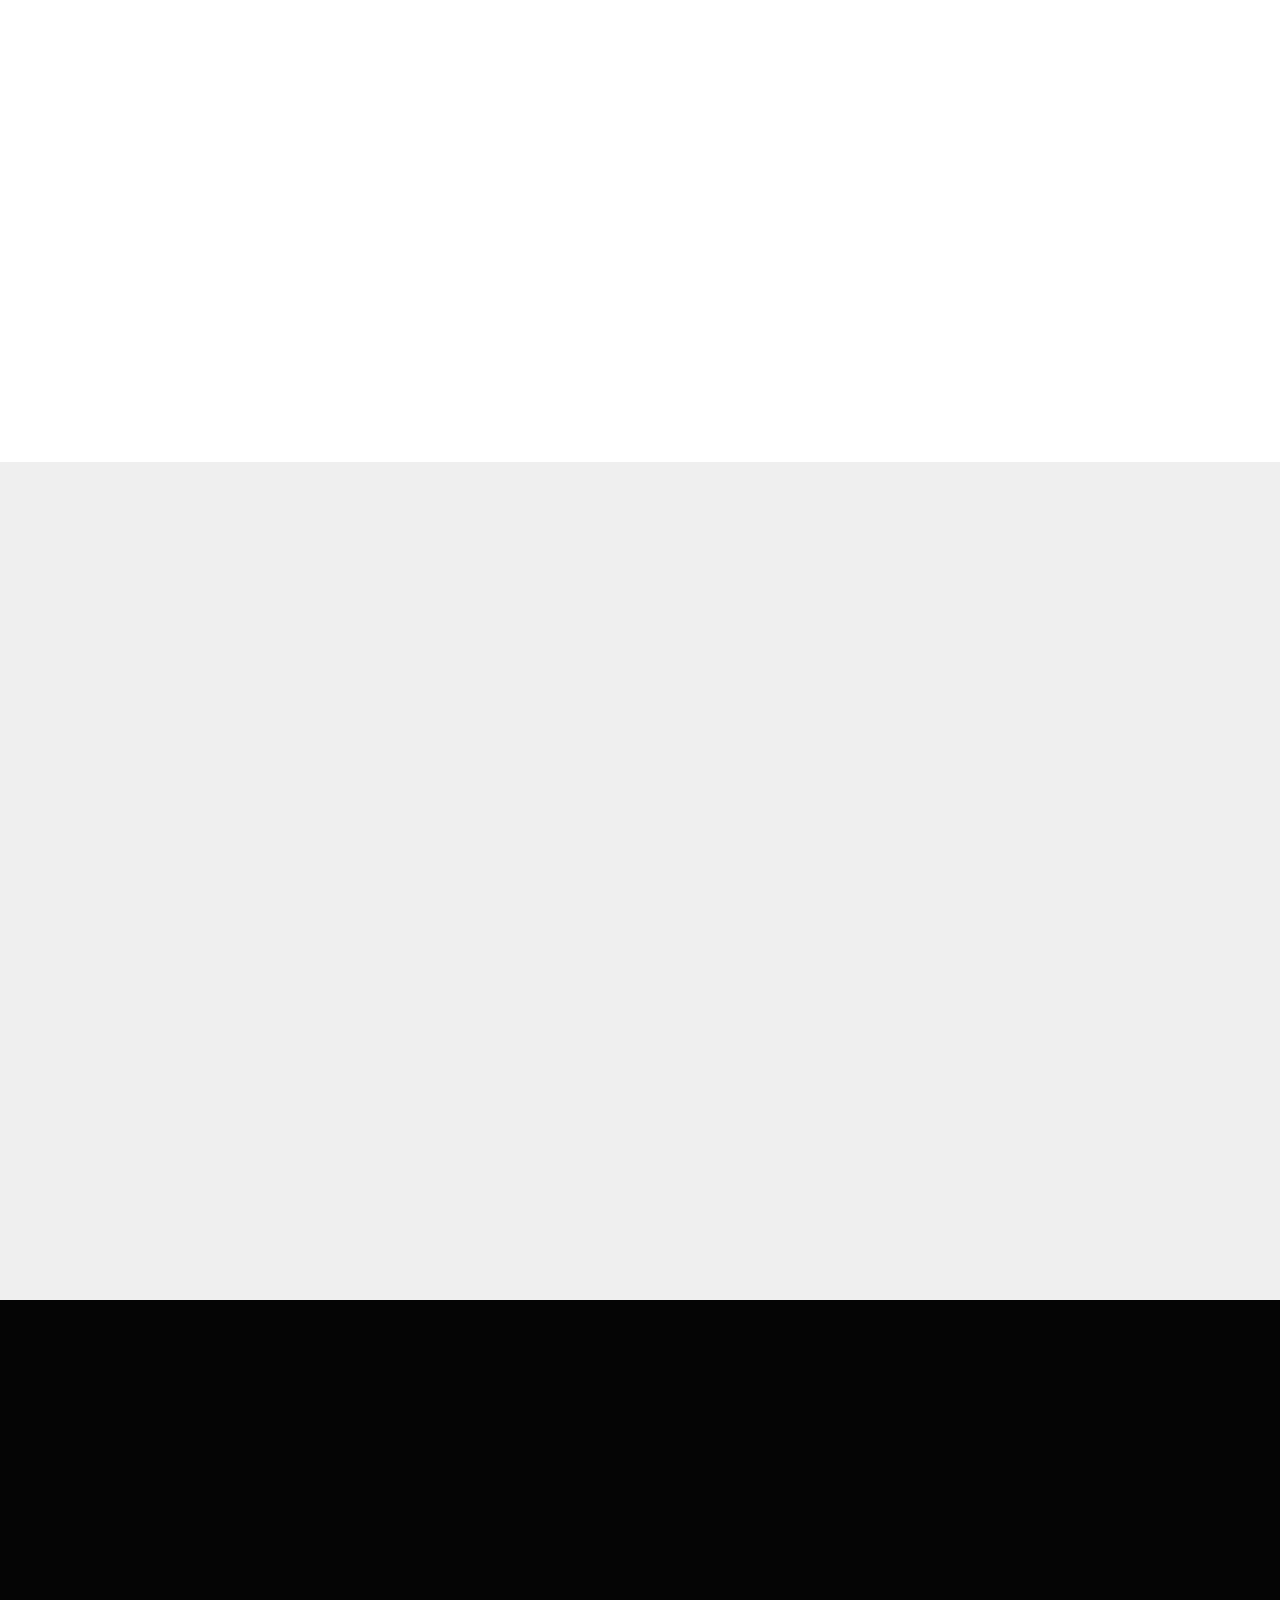
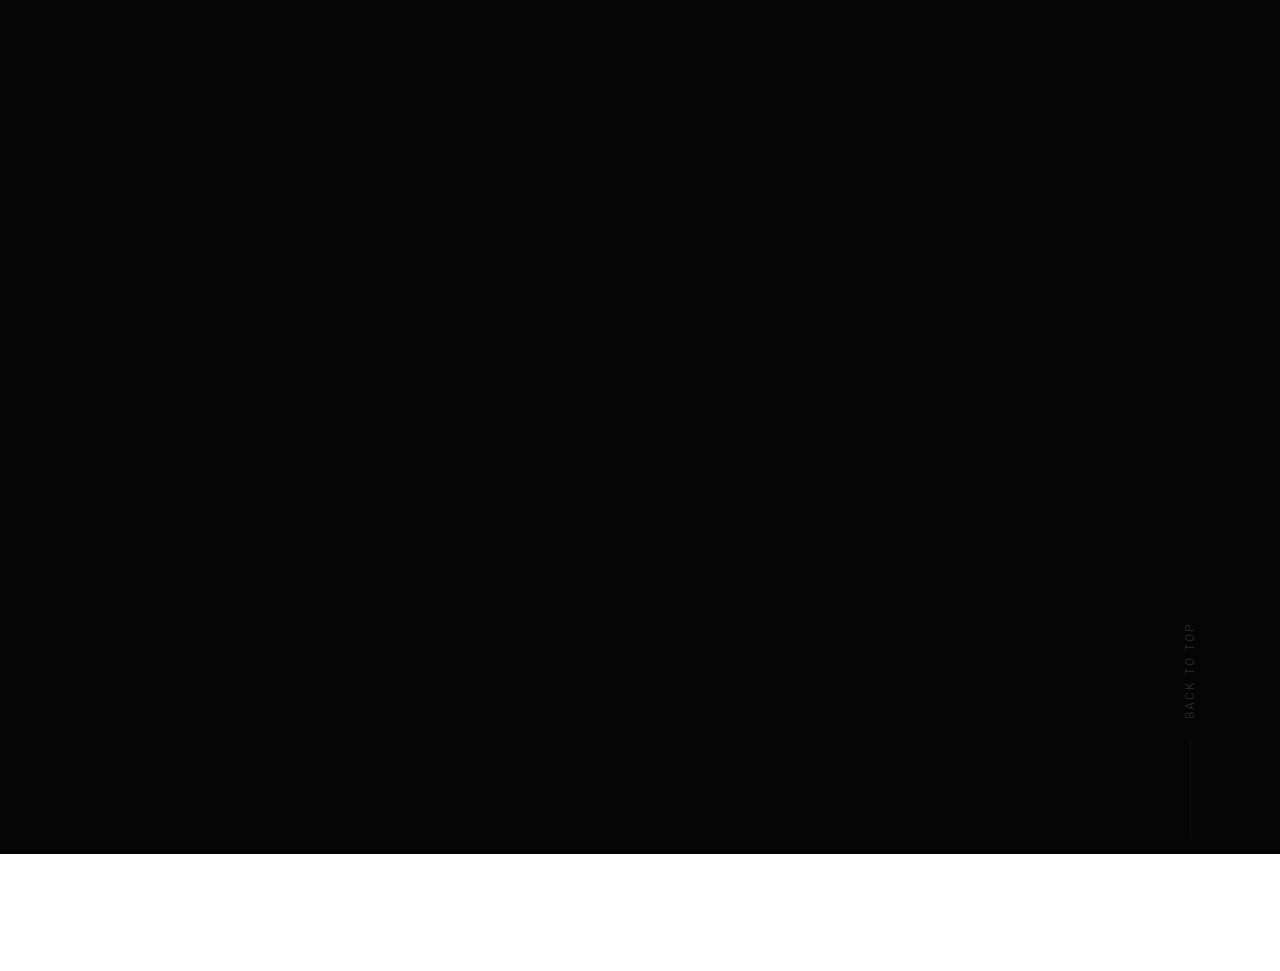
==== commit 7aa52863: "Update index.html" ====
--- a/index.html
+++ b/index.html
@@ -21,6 +21,7 @@
     <link rel="stylesheet" href="css/base.css">
     <link rel="stylesheet" href="css/vendor.css">
     <link rel="stylesheet" href="css/main.css">
+    <link rel="stylesheet" href="css/style.css">
 
     <!-- script
     ================================================== -->
--- a/css/main.css
+++ b/css/main.css
@@ -114,13 +114,13 @@
 }
 
 h1, .h1, h2, .h2, h3, .h3, h4, .h4 {
-  margin-top: 6rem;
+/*  margin-top: 6rem; */
   margin-bottom: 1.6rem;
 }
 
 @media screen and (max-width:600px) {
   h1, .h1, h2, .h2, h3, .h3, h4, .h4 {
-    margin-top: 6rem;
+/*    margin-top: 6rem; */
   }
 }
 
--- a/css/style.css
+++ b/css/style.css
@@ -0,0 +1,2478 @@
+/*
+Author URI: http://webthemez.com/
+Note: 
+Licence under Creative Commons Attribution 3.0 
+-------------------------------------------------------*/
+
+@charset "utf-8";
+@import url(http://fonts.googleapis.com/css?family=Raleway:800,700,400);
+@import url(http://fonts.googleapis.com/css?family=Signika:400,600);
+
+/* Reset
+---------------------------------*/
+ul {
+    list-style: none;
+}
+
+.figure {
+    margin: 0px;
+}
+
+img {
+    max-width: 100%;
+}
+
+a, a:hover, a:active {
+    outline: 0px !important;
+	text-decoration:none;
+}
+.clear {
+    clear: both;
+    display: block;
+    overflow: hidden;
+    visibility: hidden;
+    width: 0;
+    height: 0;
+}
+.clearfix:before,
+.clearfix:after {
+    content: '\0020';
+    display: block;
+    overflow: hidden;
+    visibility: hidden;
+    width: 0;
+    height: 0;
+}
+
+.clearfix:after {
+    clear: both;
+}
+
+/*carousel*/
+.carousel-fade .carousel-inner .item {
+  transition-property: opacity;
+}
+.carousel-fade .carousel-inner .item,
+.carousel-fade .carousel-inner .active.left,
+.carousel-fade .carousel-inner .active.right {
+  opacity: 0;
+}
+.carousel-fade .carousel-inner .active,
+.carousel-fade .carousel-inner .next.left,
+.carousel-fade .carousel-inner .prev.right {
+  opacity: 1;
+}
+.carousel-fade .carousel-inner .next,
+.carousel-fade .carousel-inner .prev,
+.carousel-fade .carousel-inner .active.left,
+.carousel-fade .carousel-inner .active.right {
+  left: 0;
+  transform: translate3d(0,0,0);
+}
+.carousel-fade .carousel-control {
+  z-index: 2;
+}
+.carousel,
+.carousel-inner,
+.carousel-inner .item {
+  height: 100%;
+}
+.item:nth-child(1) {
+  background: darkred;
+}
+.item:nth-child(2) {
+  background: red;
+}
+.item:nth-child(3) {
+  background: orange;
+}
+.caption {
+position: absolute;
+  
+top: 64%;
+  right: 0;
+  padding: 25px; 
+  padding-left: 25px; 
+  left: 0;
+}
+.carousel-fade .carousel-control {
+  z-index: 2;
+  font-size: 90px;
+  top: 38%;
+}
+.carousel-indicators li { 
+  background-color: rgba(0,0,0,0);
+  border: 1px solid #FEE16F;
+  border-radius: 0;
+}
+.carousel-indicators .active { 
+  background-color: #FEE16F;
+}
+.caption h2{
+color:#FFE270;
+line-height:45px;
+font-size: 50px;
+}
+.caption strong { 
+  font-size: 26px;
+}
+
+/* Common style */
+.grid figure {
+	position: relative;
+	float: left;
+	overflow: hidden;
+	margin: 10px 1%;
+	min-width: 320px;
+	max-width: 480px;
+	max-height: 360px;
+	width: 48%;
+	background: #3085a3;
+	text-align: center;
+	cursor: pointer;
+}
+
+.grid figure img {
+	position: relative;
+	display: block;
+	min-height: 100%;
+	max-width: 100%;
+	opacity: 0.8;
+}
+
+.grid figure figcaption {
+	padding: 2em;
+	color: #fff;
+	text-transform: uppercase;
+	font-size: 1.25em;
+	-webkit-backface-visibility: hidden;
+	backface-visibility: hidden;
+}
+
+.grid figure figcaption::before,
+.grid figure figcaption::after {
+	pointer-events: none;
+}
+
+.grid figure figcaption,
+.grid figure figcaption > a {
+	position: absolute;
+	top: 0;
+	left: 0;
+	width: 100%;
+	height: 100%;
+}
+
+/* Anchor will cover the whole item by default */
+/* For some effects it will show as a button */
+.grid figure figcaption > a {
+	z-index: 1000;
+	text-indent: 200%;
+	white-space: nowrap;
+	font-size: 0;
+	opacity: 0;
+}
+
+.grid figure h2 {
+	word-spacing: -0.15em;
+	font-weight: 300;
+}
+
+.grid figure h2 span {
+	font-weight: 800;
+}
+
+.grid figure h2,
+.grid figure p {
+	margin: 0;
+}
+
+.grid figure p {
+	letter-spacing: 1px;
+	font-size: 68.5%;
+}
+
+/*---------------*/
+/***** Oscar *****/
+/*---------------*/
+
+figure.effect-oscar {
+	/* background: -webkit-linear-gradient(45deg, #22682a 0%, #9b4a1b 40%, #3a342a 100%); */
+	background: linear-gradient(45deg, #22682a 0%,#9b4a1b 40%,#3a342a 100%);
+}
+
+figure.effect-oscar img {
+	opacity: 0.9;
+	-webkit-transition: opacity 0.35s;
+	transition: opacity 0.35s;
+}
+
+figure.effect-oscar figcaption {
+	padding: 3em;
+	background-color: rgba(53, 46, 15, 0.58);
+	-webkit-transition: background-color 0.35s;
+	transition: background-color 0.35s;
+}
+
+figure.effect-oscar figcaption::before {
+	position: absolute;
+	top: 30px;
+	right: 30px;
+	bottom: 30px;
+	left: 30px;
+	border: 1px solid #fff;
+	content: '';
+}
+
+figure.effect-oscar h2 {
+	margin: 20% 0 10px 0;
+	-webkit-transition: -webkit-transform 0.35s;
+	transition: transform 0.35s;
+	-webkit-transform: translate3d(0,100%,0);
+	transform: translate3d(0,100%,0);
+	color: #BEA726;
+}
+
+figure.effect-oscar figcaption::before,
+figure.effect-oscar p {
+	opacity: 0;
+	-webkit-transition: opacity 0.35s, -webkit-transform 0.35s;
+	transition: opacity 0.35s, transform 0.35s;
+	-webkit-transform: scale(0);
+	transform: scale(0);
+}
+
+figure.effect-oscar:hover h2 {
+	-webkit-transform: translate3d(0,0,0);
+	transform: translate3d(0,0,0);
+	color: #FFFFFF;
+}
+
+figure.effect-oscar:hover figcaption::before,
+figure.effect-oscar:hover p {
+	opacity: 1;
+	-webkit-transform: scale(1);
+	transform: scale(1);
+	color:#fff;+++++++
+}
+
+figure.effect-oscar:hover figcaption {
+	background-color: rgba(58,52,42,0);
+}
+
+figure.effect-oscar:hover img {
+	opacity: 0.4;
+}
+
+/* Styles
+---------------------------------*/
+body {
+    background: #fff;
+    font-family: 'Open Sans', sans-serif;
+    font-size: 14px;
+    font-weight: normal;
+    color: #888888;
+    margin: 0;
+}
+
+h2 {
+    font-size: 38px;
+    color: #222222;
+    font-family: 'Raleway', sans-serif;
+    font-weight: normal;
+    margin: 0px 0 25px 0;
+    text-align: center;
+    text-transform: uppercase;
+}
+
+h3 {
+    font-family: 'Open Sans', sans-serif;
+    font-weight: 600;
+    color: #222222;
+    font-size: 18px;
+    margin: 0 0 5px 0;
+}
+
+h6 {
+    font-size: 16px;
+    color: #888888;
+    font-family: 'Open Sans', sans-serif;
+    font-weight: 400;
+    text-align: center;
+    margin: 0 0 60px 0;
+}
+
+p {
+    line-height: 24px;
+    margin: 0;
+}
+
+/* Header Styles
+---------------------------------*/
+
+#header_wrapper {
+    background: #000;
+    padding: 15px 0px;
+	
+	box-shadow: 1px 1px 4px rgba(60, 60, 60, 0.44);
+    position: relative;
+}
+
+.header_box {
+    position: relative;
+    /* z-index: 9999999999999999999999999999999999; */
+}
+
+.logo a{
+    float: left;
+	
+    font-size: 28px;
+    line-height: 50px;
+    color: #FF6C71;
+}
+
+.res-nav_click {
+    display: none;
+}
+	
+
+/* Nav Styles
+---------------------------------*/
+.navbar-inverse {
+    background-color: transparent;
+    border-color: transparent;
+}
+
+.navbar {
+    border: 0px solid #fff;
+    min-height: 40px;
+    margin-bottom: 0px;
+}
+
+.navbar-inverse .navbar-nav > li > a {
+    color: #F7F7F7;
+}
+
+.navStyle {
+    float: right;
+}
+
+.navStyle ul {
+    list-style: none;
+    padding: 0px;
+}
+
+.navStyle ul li {
+    display: inline-block;
+    margin: 0 5px;
+}
+
+.navStyle ul li:first-child {
+	/*margin:0px;*/;
+}
+
+.navStyle ul li:last-child {
+    margin: 0 0 0 23px;
+}
+
+.navStyle ul li a {
+    display: block;
+    font-size: 15px;
+    color: #222222;
+    font-family: 'Raleway', sans-serif;
+    text-decoration: none;
+    text-transform: uppercase;
+    font-weight: 400;
+    transition: all 0.2s ease-in-out;
+    -moz-transition: all 0.2s ease-in-out;
+    -webkit-transition: all 0.2s ease-in-out;
+}
+
+.navStyle ul li a:hover {
+    color: #ED5441;
+}
+
+.navStyle > li > a:hover, .nav > li > a:focus {
+    text-decoration: none;
+    color: #ED5441;
+    background-color: transparent;
+}
+
+.navbar-inverse .navbar-nav > li > a:hover, .navbar-inverse .navbar-nav > li > a:focus {
+    color: #FFFFFF;
+    background-color: transparent;
+}
+
+.navbar-inverse .navbar-nav > .active > a, .navbar-inverse .navbar-nav > .active > a:hover, .navbar-inverse .navbar-nav > .active > a:focus {
+    color: #FEE16F;
+    background-color: transparent;
+    border-radius: 4px;
+}
+
+.navStyle > li.active > a,
+.navStyle > li.active > a:hover {
+    text-decoration: none;
+    color: #ED5441;
+    background-color: transparent;
+}
+
+.borderLeft {
+    border-left: 1px solid #DADADA;
+}
+
+.borderTop {
+    margin-top: 30px;
+    border-top: 1px solid #DADADA;
+}
+
+.mrgTop {
+    margin-top: 30px;
+}
+
+.text-center {
+  text-align: center;
+}
+#head {
+  background: #f4f4f4 url(../img/bg_head.jpg) top center;
+  background-size: cover;
+  color: #7C7C7C;
+  padding: 120px 0;
+}
+#head img.img-circle {
+  display: block;
+  width: 140px;
+  height: 140px;
+  overflow: hidden;
+  border: 8px dotted rgba(255, 255, 255, 0.23);
+  margin: 0 auto 20px;
+  box-shadow: 0px 2px 4px rgba(0, 0, 0, 0.18);
+}
+#head .title {
+  font-family: Alice, Georgia, serif;
+  font-size: 49px;
+  font-size: 3.0625rem;
+}
+#head .title a {
+  text-decoration: none;
+  color: #333333;
+}
+#head .tagline {
+  display: block;
+  font-size: 14px;
+  font-size: 0.875rem;
+  line-height: 1.2em;
+  color: #7C7C7C;
+  margin: 5px 0 0;
+}
+#head .tagline b {
+  font-weight: normal;
+}
+#head .tagline a {
+  color: #5E5E5E;
+}
+.home #head {
+  padding: 90px 0;
+}
+.home #head .title {
+  font-size: 49px;
+  font-size: 3.0625rem;
+}
+.home #head .tagline {
+  font-size: 16px;
+  font-size: 1rem;
+  margin: 15px 0 0;
+}
+
+/* Top_content
+---------------------------------*/
+
+.top_cont_outer {
+    background: #ED5441;
+    position: relative; 
+    background: url('../img/main2.jpg') no-repeat;
+	background-size: cover; 
+}
+
+.hero_section {
+    position: relative;
+    padding-top: 72px;
+}
+.hero_wrapper {
+background: rgba(10, 21, 37, 0.69);
+height: 650px;
+}
+.white_pad {
+    position: relative;
+    right: 0px;
+    bottom: 0px;
+}
+
+.white_pad img {
+    position: absolute;
+    right: 0px;
+    bottom: 0px;
+}
+
+.top_left_cont {
+    padding: 15px 0;
+}
+
+.top_left_cont h3 {
+    font-size: 16px;
+    color: #f56eab;
+    margin: 0 0 20px 0;
+    text-align: left;
+    font-weight: 700;
+}
+
+.top_left_cont h2 {
+    font-size: 36px;
+    color: #FFF;
+    line-height: 58px;
+    margin: 0 0 26px 0;
+    font-family: 'Raleway', sans-serif;
+    text-align: center;
+    text-transform: capitalize;
+}
+
+.top_left_cont h2 strong {
+    font-weight: 400;
+	
+    color: #FFFFFF;
+    font-size: 28px;
+    text-transform: capitalize;
+}
+
+.top_left_cont p {
+font-size: 18px;
+color: #FFFFFF;
+margin: 0 0 30px 0;
+line-height: 33px;
+text-align: center;
+font-weight: normal;
+font-size: 20px;
+/* font-weight: 300; */
+text-align: center;
+letter-spacing: 1px;
+}
+
+a.read_more, a.read_more2 {
+    font-family: 'Raleway', sans-serif;
+    display: block;
+    font-size: 20px;
+    width: 178px;
+    height: 46px;
+    line-height: 46px;
+    border-radius: 3px;
+    text-align: center;
+    text-transform: uppercase;
+    font-weight: 400;
+    transition: all 0.2s ease-in-out;
+    -moz-transition: all 0.2s ease-in-out;
+    -webkit-transition: all 0.2s ease-in-out;
+    background: transparent;
+    color: #fff;
+    border: 1px solid #fff;
+	margin:0 auto;
+    text-transform: capitalize;
+}
+a.read_more{
+	 color: #3C3C3C;
+	 border: 1px solid #3C3C3C;
+}
+a.read_more2:hover, a.read_more:hover {
+    background: #FFFFFF;
+    color: #F74C4C;
+    border: 1px solid #FFFFFF;
+}
+a.read_more:hover {
+    background: #fff;
+    color: #ED5441;
+    border: 1px solid #ED5441;
+}
+
+div#main-nav {
+  width: 100%;
+  text-align: center;
+}	
+.navbar-nav {
+  width: 100%;
+}
+.navbar-nav>li {
+  float: initial !important;
+}
+
+
+
+
+
+/* Services
+---------------------------------*/
+
+#service {
+    padding: 60px 0px;
+    background: url('../img/slide4.jpg') top left no-repeat !important;
+}
+#service h2{
+  color: #fff;
+
+}
+.service_wrapper {
+    padding: 40px 0 40px;
+}
+
+.service_section {
+}
+
+.service_block {
+    text-align: center;
+    padding-left: 15px;
+    padding-right: 15px; 
+	position: relative;
+}
+
+.service_icon {  
+    width: 90px;
+    height: 85px;
+    margin: 0px auto 25px; 
+}
+
+ 
+
+.service_icon span {
+    background: transparent; 
+    display: block;
+    height: 95px;
+    width: 95px;
+	
+    border: 1px solid #FFFFFF;
+    border-radius: 50%;
+    padding: 6px 0 0;
+}
+
+.service_icon i {
+  color: #FEE16F;
+font-size: 40px;
+margin-top: 0;
+position: relative;
+top: 20px;
+z-index: 20;
+display: block;
+text-align: center;
+}
+
+.service_block h3 {
+    font-family: 'Raleway', sans-serif;
+    font-weight: 600;
+    font-size: 25px;
+    color: #fff;
+margin: 35px 0 15px; 
+}
+#service h6{
+color:#fff;
+}
+.service_block p {
+    font-size: 16px;
+    color: #A5A5A5;
+    margin: 0 0 35px 0; 
+}
+	
+
+
+/* Latest Work
+---------------------------------*/
+
+
+#work_outer {
+    background: #f9f9f9;
+    padding: 70px 0px;
+    position: relative;
+}
+
+.work_pic {
+    position: absolute;
+    right: 0;
+    top: 25%;
+    width: 50%;
+}
+
+.inner_section {
+    padding: 0px;
+}
+
+.service-list {
+    padding: 0 0 0 0;
+    font-size: 14px;
+    margin-bottom: 40px;
+}
+
+.service-list-col1 {
+    float: left;
+    width: 60px;
+    text-align: center;
+}
+
+.service-list-col1 i {
+    display:;
+    color: #888;
+    font-size: 19px;
+    font-style: normal;
+    line-height: 20px;
+}
+
+.service-list-col2 {
+    overflow: hidden;
+}
+
+.page_section.alabaster {
+    background: #fafafa;
+}
+
+.work_bottom {
+    padding: 20px 0 0 0px;
+}
+
+.work_bottom span {
+    font-size: 18px;
+    color: #333333;
+    display: block;
+    margin: 0 0 20px 0;
+}
+
+a.contact_btn {
+    background: #fff;
+    text-transform: uppercase;
+    display: block;
+    width: 176px;
+    height: 49px;
+    text-align: center;
+    line-height: 49px;
+    font-size: 16px;
+    color: #ED5441;
+    border-radius: 3px;
+    font-family: 'Raleway', sans-serif;
+    font-weight: 600;
+    border: 2px solid #ED5441;
+    transition: all 0.2s ease-in-out;
+    -moz-transition: all 0.2s ease-in-out;
+    -webkit-transition: all 0.2s ease-in-out;
+}
+
+a.contact_btn:hover {
+    background: #ED5441;
+    color: #fff;
+}
+
+.input-text {
+    background: transparent;
+}
+
+
+/* Portfolio
+---------------------------------*/
+
+
+#Portfolio {
+    padding: 60px 0px;
+}
+
+.Portfolio-nav {
+    padding: 0;
+    margin: 0 0 45px 0;
+    list-style: none;
+    text-align: center;
+}
+
+.Portfolio-nav li {
+    margin: 0 10px;
+    display: inline;
+}
+
+.Portfolio-nav li a {
+    display: inline-block;
+    padding: 10px 22px;
+    font-size: 12px;
+    line-height: 20px;
+    color: #222222;
+    border-radius: 4px;
+    text-transform: uppercase;
+    background: #f7f7f7;
+    margin-bottom: 5px;
+    transition: all 0.3s ease-in-out;
+    -moz-transition: all 0.3s ease-in-out;
+    -webkit-transition: all 0.3s ease-in-out;
+}
+
+.Portfolio-nav li a:hover {
+    background: #ED5441;
+    color: #fff;
+    text-decoration: none;
+}
+
+.portfolioContainer {
+    margin: 0 auto;
+    padding-left: 15px;
+    width: auto !important;
+}
+
+.Portfolio-box {
+    text-align: center;
+    width: 350px;
+    overflow: hidden;
+    float: left;
+    padding: 12px 0px;
+}
+
+.Portfolio-box img {
+    transition: all 0.3s ease-in-out;
+    -moz-transition: all 0.3s ease-in-out;
+    -webkit-transition: all 0.3s ease-in-out;
+}
+
+.Portfolio-box img:hover {
+    opacity: 0.6;
+}
+
+.Portfolio-nav li a.current {
+    background: #ED5441;
+    color: #fff;
+    text-decoration: none;
+}
+
+img {
+    max-width: 100%;
+}
+
+/* no transition on .isotope container */
+
+.isotope .isotope-item {
+  /* change duration value to whatever you like */
+    -webkit-transition-duration: 0.6s;
+    -moz-transition-duration: 0.6s;
+    transition-duration: 0.6s;
+}
+
+.isotope .isotope-item {
+    -webkit-transition-property: -webkit-transform, opacity;
+    -moz-transition-property: -moz-transform, opacity;
+    transition-property: transform, opacity;
+}
+
+.page_section.paddind {
+    padding-bottom: 60px;
+}
+
+
+/* Happy Clients
+---------------------------------*/
+
+
+
+#clients {
+    padding: 60px 0px;
+}
+
+.client_area {
+    width: 960px;
+    margin: 0px auto;
+}
+
+.client_section {
+    padding: 35px 0 0 0;
+}
+
+.client_section.btm {
+    padding: 20px 0 0 0;
+}
+
+.client_profile {
+    float: left;
+    text-align: center;
+}
+
+.client_profile.flt {
+    float: right;
+}
+
+.client_profile_pic {
+    border-radius: 50%;
+    border: 2px solid #f5f5f5;
+    margin: 0 0 15px 0;
+    width: 220px;
+    height: 220px;
+}
+
+.client_profile_pic img {
+    border-radius: 50%;
+    border: 3px solid #f5f5f5;
+}
+
+.client_profile h3 {
+    font-size: 18px;
+    color: #49b5e7;
+    margin: 0 0 0 0;
+}
+
+.client_profile span {
+    display: block;
+    font-size: 16px;
+    color: #888888;
+}
+
+/* Clients
+---------------------------------*/
+
+
+.client_logos {
+    background: #11D25D;
+    padding: 60px 0;
+    margin-top: 60px;
+}
+
+.client_logos ul {
+    padding: 0;
+    margin: 0;
+    list-style: none;
+    text-align: center;
+}
+
+.client_logos ul li {
+    display: inline;
+    margin: 0 25px;
+}
+
+.client_logos ul a {
+    display: inline-block;
+    margin: 0 20px;
+}
+
+.page_section.team {
+    padding: 60px 0;
+}
+
+.page_section.team h6 {
+    margin-bottom: 40px;
+}
+
+/* About Us
+--------------------------- */
+ 
+.aboutUs-container {
+background-repeat: no-repeat;
+background-position: right;
+background-size: auto 100%;
+background-position-y: 70px;
+}
+#about-us, h2, h3, h6, p {
+/* color: #0A1525; */
+}
+#about-us .read-more{
+	border: 1px solid #ED5441;
+	color: #1a1a1a;
+}
+
+#about-us .read-more:hover{
+	background-color: #e74c3c;
+	border: 1px solid #e74c3c;
+	color: #fff;
+}
+.about-us-post-container{
+	background-repeat: no-repeat;
+	background-position: right;
+	background-size: auto 100%;
+}
+.about-us{ 
+}
+.about-us h3{
+	font-size:28px;
+}
+.points{ 
+	margin-bottom: 10px;
+	font-size:14px;
+	padding-left:0px;
+}
+.about-us p{
+	/*font-size: 0.9375em;*/
+	line-height: 1.625em;
+	padding: 15px 0;
+}
+.about-us .about-us-list{
+	list-style: none;
+	margin-bottom: 20px;
+	padding-left:0px;
+	padding: 25px 25px 15px;
+	background-color: #EDEDED;
+}
+
+.about-us .points{
+	position: relative;
+	list-style-type: none;
+	padding: 5px 0 5px 30px;
+	color: #010100;
+}
+
+.about-us .points:before{
+	content: "\f058";
+	position: absolute;
+	font-family: FontAwesome;
+	font-size: 1.125em;
+	color: #F74D4D;
+	left: 0px;
+	top: 3px;
+}
+
+.about-us-link a:first-child{
+	margin-left: 0;
+}
+
+
+/* Team
+---------------------------------*/
+.team_section {
+    max-width: 993px;
+    margin: 0 auto;
+}
+
+.team_area {
+    width: 30.66%;
+    margin-right: 3.82979%; 
+    overflow: hidden;
+    text-align: center;
+    float: left;
+}
+
+.team_area span {
+    margin-bottom: 24px;
+    display: block;
+}
+
+.team_area:nth-of-type(3n+0) {
+    margin: 0;
+}
+
+.team_box {
+    width: auto;
+    height: auto;
+    position: relative;
+    border-radius: 50%;
+    margin: 0px 3px 25px 3px;
+}
+/*
+.team_box_shadow {
+    transition: all 0.3s ease-in-out;
+    -moz-transition: all 0.3s ease-in-out;
+    -webkit-transition: all 0.3s ease-in-out;
+    position: absolute;
+    width: 100%;
+    height: 26%;
+    z-index: 10;
+    bottom: 0px;
+} */
+
+.team_box_shadow a {
+    display: block;
+    width: 100%;
+    height: 100%; 
+}
+
+.team_box:hover .team_box_shadow {
+    box-shadow: inset  0px 0px 0px 148px rgba(17,17,17,0.80);
+}
+
+.team_box:hover ul {
+    display: block;
+    opacity: 1;
+}
+
+.team_box img {
+    display: block;
+    border-radius: 0%;
+    width: 90%;
+    margin: 0 auto;
+}
+
+.team_box ul {
+    display: block;
+    padding: 0;
+    margin: 0;
+    list-style: none;
+    position: absolute;
+    left: 0;
+    top: 88%;
+    width: 100%;
+    text-align: center;
+    margin-top: -14px;
+    z-index: 15;
+    transition: all 0.6s ease-in-out;
+    -moz-transition: all 0.6s ease-in-out;
+    -webkit-transition: all 0.6s ease-in-out;
+}
+
+.team_box ul li {
+    display: inline-block;
+    margin: 0 11px;
+	width: 34px; 
+border-radius: 50%;
+background: #fff;
+padding: 10px 0 4px;
+margin-bottom: 5px;
+}
+
+.team_box ul li a { 
+    display: inline-block;
+    font-size: 18px;
+    color: #232323;
+    transition: all 0.3s ease-in-out;
+    -moz-transition: all 0.3s ease-in-out;
+    -webkit-transition: all 0.3s ease-in-out;
+}
+
+.team_box ul li a:hover, .team_box ul li a:focus {
+    text-decoration: none;
+}
+
+.team_box ul li a.fa-twitter:hover {
+    color: #55acee;
+}
+
+.team_box ul li a.fa-facebook:hover {
+    color: #3b5998;
+}
+
+.team_box ul li a.fa-pinterest:hover {
+    color: #cb2026;
+}
+
+.team_box ul li a.fa-google-plus:hover {
+    color: #dd4b39;
+}
+ .img-circle {
+border-radius: 50%;
+}
+.centered {
+text-align: center;
+/* background: #0A1525; */
+}
+#team .fa {
+width: 30px;
+height: 30px;
+margin: 0 3px;
+border-radius: 100%;
+font-size: 15px;
+line-height: 30px;
+outline: 0;
+color: #fff;
+background-color: #11D25D;
+-webkit-transition: all .3s;
+-moz-transition: all .3s;
+transition: all .3s;
+}
+#aboutUs {
+    padding: 60px 0;
+    background: #fff;
+}
+
+/* Contact
+---------------------------------*/
+.page_section.contact {
+    padding: 90px 0 100px;
+}
+ 
+.contact_section {
+    margin: 0 0 60px 0;
+}
+
+.contact_section h2 {
+    font-size: 40px;
+    color: #ffffff;
+    margin: 0 0 50px 0;
+    text-transform: uppercase;
+}
+
+.contact_block {
+    text-align: center;
+}
+
+.contact_block_icon {
+    border-radius: 50%;
+    height: 85px;
+    width: 85px;
+    margin: 0px auto 20px;
+}
+
+.contact_block_icon.icon2 {
+    border-color: #ED5441;
+}
+
+.contact_block_icon.icon3 {
+    border-color: #49b5e7;
+}
+
+.contact_block_icon span {
+    background: none repeat scroll 0 0 #f56eab;
+    border: 5px solid #fff;
+    border-radius: 50%;
+    display: block;
+    height: 100%;
+    width: 100%;
+}
+
+.contact_block_icon.icon2 {
+    border-color: #ED5441;
+}
+
+.contact_block_icon.icon2 span {
+    background: #ED5441;
+}
+
+.contact_block_icon.icon3 {
+    border-color: #49b5e7;
+}
+
+.contact_block_icon.icon3 span {
+    background: #49b5e7;
+}
+
+.contact_block_icon i {
+    color: #fff;
+    font-size: 36px;
+    margin-top: 0;
+    position: relative;
+    top: 26px;
+    z-index: 20;
+}
+
+.contact_block span {
+    display: block;
+    font-size: 16px;
+    color: #ffffff;
+    line-height: 20px;
+}
+
+.contact_block span a {
+    display: block;
+    font-size: 16px;
+    color: #ffffff;
+    line-height: 20px;
+}
+
+.contact_info {
+    font-size: 15px;
+    margin: 0 0 0 20px;
+    padding-left: 0;
+}
+
+.contact_info  h3 {
+    font-size: 24px;
+    font-weight: 600;
+    margin: 0 0 30px;
+    color: #fff;
+}
+
+.contact_info p {
+    line-height: 28px;
+    display: block;
+    font-size: 16px;
+    color: #ffffff;
+    margin: 0 0 30px;
+}
+
+.social_links {
+    padding:0;
+    margin: 0;
+    display: block;
+    overflow: hidden;
+    list-style: none;
+}
+
+.social_links li {
+    float: left;
+    margin-right: 4px;
+}
+
+.social_links li a {
+    display: block;
+    width: 50px;
+    height: 50px;
+    text-align: center;
+    line-height: 50px;
+    font-size: 25px;
+    color: #fff;
+}
+
+.social_links li a:hover, .social_links li a:focus {
+    text-decoration: none;
+    border-radius: 80px;
+}
+
+.twitter a:hover {
+    color: #55acee;
+}
+
+.facebook a:hover {
+    color: #3b5998;
+}
+
+.pinterest a:hover {
+    color: #cb2026;
+}
+
+.gplus a:hover {
+    color: #dd4b39;
+}
+ 
+
+.form {
+    margin: 0 66px 0 30px;
+}
+
+.input-text {
+    padding: 15px 16px;
+    border: 1px solid #ccc;
+    width: 100%;
+    height: 50px;
+    display: block;
+    border-radius: 4px;
+    font-size: 15px;
+    color: #aaa;
+    margin: 0 0 15px 0;
+    transition: all 0.3s ease-in-out;
+    -moz-transition: all 0.3s ease-in-out;
+    -webkit-transition: all 0.3s ease-in-out;
+}
+
+.input-text:focus {
+    border: 1px solid #fff;
+    outline: 0;
+    -webkit-box-shadow: inset 0 1px 1px rgba(0, 0, 0, 0.075), 0 0 8px rgba(124, 197, 118, 0.3);
+    -moz-box-shadow: inset 0 1px 1px rgba(0, 0, 0, 0.075), 0 0 8px rgba(124, 197, 118, 0.3);
+    box-shadow: inset 0 1px 1px rgba(0, 0, 0, 0.075), 0 0 8px rgba(124, 197, 118, 0.3);
+}
+
+.input-text.text-area {
+    height: 230px;
+    resize: none;
+    overflow: auto;
+    
+}
+
+.input-btn {    
+    width: 175px;
+    height: 50px;
+    letter-spacing: 0px;
+    background: #FED93E;
+    border-radius: 3px;
+    color: #000000;
+    font-size: 16px;
+    text-transform: uppercase;
+    font-weight: 600;
+    border: 0px;
+    transition: all 0.3s ease-in-out;
+    -moz-transition: all 0.3s ease-in-out;
+    -webkit-transition: all 0.3s ease-in-out;
+}
+
+.input-btn:hover {
+    background: #fff;
+    color: #222;
+}
+
+/* Footer
+---------------------------------*/
+
+.footer_wrapper {
+    background: #000000;
+}
+
+.footer_bottom {
+    border-top: 1px solid #3C3A3A;
+    padding: 25px 0;
+}
+
+.footer_bottom span {
+    display: block;
+    font-size: 14px;
+    color: #cccccc;
+    text-align: center;
+}
+
+.footer_bottom span a {
+    display: inline-block;
+    color: #FDD83D;
+    font-size: 16px;
+    transition: all 0.3s ease-in-out;
+    -moz-transition: all 0.3s ease-in-out;
+    -webkit-transition: all 0.3s ease-in-out;
+}
+
+.footer_bottom span a:hover {
+    color: #fff;
+}
+
+/* Animation Timers
+---------------------------------*/
+.delay-02s {
+    animation-delay: 0.2s;
+    -webkit-animation-delay: 0.2s;
+}
+
+.delay-03s {
+    animation-delay: 0.3s;
+    -webkit-animation-delay: 0.3s;
+}
+
+.delay-04s {
+    animation-delay: 0.4s;
+    -webkit-animation-delay: 0.4s;
+}
+
+.delay-05s {
+    animation-delay: 0.5s;
+    -webkit-animation-delay: 0.5s;
+}
+
+.delay-06s {
+    animation-delay: 0.6s;
+    -webkit-animation-delay: 0.6s;
+}
+
+.delay-07s {
+    animation-delay: 0.7s;
+    -webkit-animation-delay: 0.7s;
+}
+
+.delay-08s {
+    animation-delay: 0.8s;
+    -webkit-animation-delay: 0.8s;
+}
+
+.delay-09s {
+    animation-delay: 0.9s;
+    -webkit-animation-delay: 0.9s;
+}
+
+.delay-1s {
+    animation-delay: 1s;
+    -webkit-animation-delay: 1s;
+}
+
+.delay-12s {
+    animation-delay: 1.2s;
+    -webkit-animation-delay: 1.2s;
+}
+
+
+/*new_profolio*/
+
+
+
+	
+/* Portfolio */	
+	
+.container.portfolio_title {
+    padding-bottom: 0px;
+}
+
+#portfolio {
+    padding: 60px 0 40px;
+}
+
+
+
+/* Portfolio Filters */	
+
+#filters {
+    margin-top: 10px;
+    margin-bottom: 40px;
+    text-align: center;
+    display: block;
+    float: none;
+    z-index: 2;
+    position: relative;
+}
+
+#filters ul li {
+    display: inline-block;
+    margin: 0 5px;
+}
+
+#filters ul li a {
+    display: block;
+}
+
+#filters ul li a h5 {
+    background: none repeat scroll 0 0 #f7f7f7;
+    border-radius: 4px;
+    display: inline-block;
+    
+    font-size: 12px;
+    line-height: 20px;
+    margin-bottom: 5px;
+    padding: 10px 22px;
+    text-transform: uppercase;
+    transition: all 0.3s ease-in-out 0s;
+    background: #fff;
+    border: #C2C2C2 solid 1px;
+    color: #7C7C7C;
+}
+
+#filters ul li a:hover h5, #filters ul li a.active h5 {
+    background: #000000;
+    color: #FEE16F;
+    text-decoration: none;
+    border: #000000 solid 1px;
+}
+
+.section-title h2 {
+    color: #222222;
+    font-family: 'Raleway', sans-serif;
+    font-size: 34px;
+    letter-spacing: -1px;
+    margin: 0 0 15px;
+    text-align: center;
+    text-transform: uppercase;
+}
+
+.section-title span {
+    display: block;
+    color: #888888;
+    font-family: 'Open Sans',sans-serif;
+    font-size: 16px;
+    font-weight: 400;
+    margin: 0 0 60px;
+    text-align: center;
+}
+#techSkills{
+padding:80px 0 60px;
+}
+ .progress {
+  height: 20px;
+  margin-bottom: 20px;
+  overflow: hidden;
+  background-color: #f5f5f5;
+  border-radius: 0;
+}
+.progress {
+    position: relative;
+	height: 25px;
+}
+.progress > .progress-type {
+	position: absolute;
+	left: 0px;
+	font-weight: 400;
+	padding: 3px 30px 2px 10px;
+	color: rgba(255, 255, 255, 0.54);
+	background-color: rgba(25, 25, 25, 0.2);
+}
+.progress > .progress-completed {
+	position: absolute;
+	right: 0px;
+	font-weight: 400;
+	padding: 3px 10px 2px;
+}
+
+/* Portfolio Items */	
+
+#portfolio_wrapper {
+    position: relative;
+    padding: 0;
+    width: 100%;
+    margin: 0 auto;
+    display: block;
+}
+
+#portfolio_wrapper .one-four {
+    margin: 0!important;
+    line-height: 0;
+    width: 25%;
+    padding: 0;
+    position: relative;
+}
+
+.portfolio-item {
+    padding: 0;
+    position: relative;
+    overflow: hidden;
+}
+
+.portfolio-item .portfolio_img {
+    overflow: hidden;
+    display: block;
+    position: relative;
+}
+
+.portfolio-item .portfolio_img img {
+    width: 100%;
+    height: auto;
+}
+
+.portfolio-item:hover .item_overlay {
+    opacity: 1;
+    transition: all 0.4s ease 0s;
+    -moz-transition: all 0.4s ease 0s;
+    -webkit-transition: all 0.4s ease 0s;
+    -ms-transition: all 0.4s ease 0s;
+    -o-transition: all 0.4s ease 0s;
+}
+
+.item_overlay {
+    width: 100%;
+    height: 100%;
+    position: absolute;
+    top: 0;
+    left: 0;
+    opacity: 0;
+    transition: all 0.3s ease 0s;
+    -moz-transition: all 0.3s ease 0s;
+    -webkit-transition: all 0.3s ease 0s;
+    -o-transition: all 0.3s ease 0s;
+    cursor: pointer;
+}
+
+.open-project-link {
+    width: 100%;
+    height: 100%;
+    position: absolute;
+    z-index: 100;
+}
+
+.item_overlay:hover {
+    background:rgba(89, 89, 89, 0.7);
+}
+
+.item_info {
+    position: absolute;
+    height: 100px;
+    width: 100%;
+    top: 50%;
+    margin-top: -50px;
+    text-align: center;
+}
+
+.project_name {
+    color: #fff;
+    text-transform: uppercase;
+    margin-top: 25px;
+    
+    opacity: 0;
+    font-size: 18px;
+    transition: all 0.2s ease 0s;
+    -moz-transition: all 0.2s ease 0s;
+    -webkit-transition: all 0.2s ease 0s;
+    -ms-transition: all 0.2s ease 0s;
+    -o-transition: all 0.2s ease 0s;
+    position: relative;
+    z-index: 10;
+}
+
+.portfolio-item:hover .project_name {
+    opacity: 1;
+    -webkit-transition: opacity .1s .2s;
+    -moz-transition: opacity .1s .2s;
+    -ms-transition: opacity .1s .2s;
+    -o-transition: opacity .1s .2s;
+    transition: opacity .1s .2s;
+}
+
+.project_catg {
+    font-size: 14px;
+    color: #fff;
+    opacity: 0;
+    margin-top: 0px;
+    transition: all 0.2s ease 0s;
+    -moz-transition: all 0.2s ease 0s;
+    -webkit-transition: all 0.2s ease 0s;
+    -ms-transition: all 0.2s ease 0s;
+    -o-transition: all 0.2s ease 0s;
+}
+
+.portfolio-item:hover .project_catg {
+    opacity: 0.8;
+    -webkit-transition: opacity .1s .2s;
+    -moz-transition: opacity .1s .2s;
+    -ms-transition: opacity .1s .2s;
+    -o-transition: opacity .1s .2s;
+    transition: opacity .1s .2s;
+}
+
+.zoom-icon {
+    left: 50%;
+    margin-left: -20px;
+    position: inherit;
+    width: 40px;
+    height: 40px;
+    margin-top: 40px;
+    opacity: 0;
+    background: url(images/zoom.png);
+    background-size: 40px 40px;
+    transition: all 0.3s ease 0.1s;
+    -moz-transition: all 0.3s ease 0.2s;
+    -webkit-transition: all 0.3s ease 0.2s;
+    -ms-transition: all 0.3s ease 0.2s;
+    -o-transition: all 0.3s ease 0.2s;
+}
+
+.portfolio-item:hover .zoom-icon {
+    opacity: 1;
+    margin-top: 0px;
+    -webkit-transition: opacity .3s .2s, margin-top .3s .2s;
+    -moz-transition: opacity .3s .2s, margin-top .3s .2s;
+    -ms-transition: opacity .3s .2s, margin-top .3s .2s;
+    -o-transition: opacity .3s .2s, margin-top .3s .2s;
+    transition: opacity .3s .2s, margin-top .3s .2s;
+}
+	
+	
+	
+	
+/* Portfolio Isotope Transitions */	
+
+.isotope, .isotope .isotope-item {
+    -webkit-transition-duration: 0.8s;
+    -moz-transition-duration: 0.8s;
+    -ms-transition-duration: 0.8s;
+    -o-transition-duration: 0.8s;
+    transition-duration: 0.8s;
+}
+
+.isotope {
+    -webkit-transition-property: height, width;
+    -moz-transition-property: height, width;
+    -ms-transition-property: height, width;
+    -o-transition-property: height, width;
+    transition-property: height, width;
+}
+
+.isotope .isotope-item {
+    -webkit-transition-property: -webkit-transform, opacity;
+    -moz-transition-property: -moz-transform, opacity;
+    -ms-transition-property: -ms-transform, opacity;
+    -o-transition-property: -o-transform, opacity;
+    transition-property: transform, opacity;
+}
+
+.isotope.no-transition, .isotope.no-transition .isotope-item, .isotope .isotope-item.no-transition {
+    -webkit-transition-duration: 0s;
+    -moz-transition-duration: 0s;
+    -ms-transition-duration: 0s;
+    -o-transition-duration: 0s;
+    transition-duration: 0s;
+}
+
+
+
+/* Portfolio Expander */	
+
+
+
+#project_container {
+    display: none;
+    background-color: #FFF;
+}
+
+#project-page-button-fullscreen {
+    height: auto;
+    z-index: 100;
+    position: absolute;
+    right: 30px;
+    top: 30px;
+}
+
+#project-page-button-fullscreen li {
+    display: inline-block;
+    font-size: 30px;
+}
+
+#project-page-button-fullscreen li a {
+    background: url(images/close.png) no-repeat #fff;
+    background-size: 50px 50px;
+    width: 50px;
+    height: 50px;
+    display: block;
+    border-radius: 50px;
+    opacity: 0.5;
+}
+
+#project-page-button-fullscreen li a:hover {
+    opacity: 1;
+}
+
+#project-page-button {
+    text-align: center;
+    margin-bottom: 20px;
+    height: auto;
+    position: relative;
+    z-index: 100;
+}
+
+#project-page-button li {
+    display: inline-block;
+    margin: 60px 10px 0px 10px;
+    font-size: 30px;
+}
+
+#project_data {
+    margin-bottom: 0px;
+}
+
+.project-section-title {
+    text-align: center;
+    margin-bottom: 40px;
+}
+
+.project-section-title h1 {
+    margin-bottom: 5px!important;
+    letter-spacing: 1px;
+    font-family: 'Raleway', sans-serif;
+}
+
+.project-page {
+    background-color: #FFF;
+    width: 100%;
+    height: auto;
+    left: 0;
+    padding-bottom: 40px;
+}
+
+	
+/* Portfolio*/	
+	
+	
+.project-image-slider .bx-wrapper .bx-next {
+    background: url("images/project_slider_right.png") no-repeat;
+    background-size: 35px 65px;
+    opacity: 0.3;
+    right: -90px;
+}
+
+.project-image-slider .bx-wrapper .bx-prev {
+    background: url("images/project_slider_left.png") no-repeat;
+    background-size: 35px 65px;
+    opacity: 0.3;
+    left: -90px;
+}
+
+.project-image-slider .bx-wrapper .bx-next:hover, .project-image-slider .bx-wrapper .bx-prev:hover {
+    opacity: 1;
+    background-position: 0;
+}
+
+.project-image-slider .bx-wrapper .bx-controls-direction a {
+    height: 65px;
+    margin-top: -33px;
+    outline: 0 none;
+    position: absolute;
+    text-indent: -9999px;
+    top: 50%;
+    width: 35px;
+    z-index: 100;
+}
+	
+/* Portfolio Normal Expander */		
+	
+.project-description {
+    margin-top: 40px;
+    margin-bottom: 20px;
+    width: 100%;
+    height: auto;
+}
+
+.small-border {
+    height: 2px;
+    width: 50px;
+    background-color: #ddd;
+    margin-bottom: 15px;
+}
+
+.visit-project {
+    width: 100%;
+    text-align: center;
+    border-top: 1px solid #ddd;
+    margin-top: 20px;
+    padding: 55px 0 20px 0;
+}
+
+.project-description h5 {
+    color: #222222;
+    text-transform: uppercase;
+    margin-bottom: 5px;
+}
+	
+	
+	
+/* Portfolio FullScreen Expander */			
+	
+#cycle-loader {
+    height: 32px;
+    left: 50%;
+    margin: -8px 0 0 -8px;
+    position: absolute;
+    top: 50%;
+    width: 32px;
+    z-index: 999;
+}
+
+#arrow_left {
+    top: 50%;
+    height: 60px;
+    position: absolute;
+    left: 30px;
+    width: 32px;
+    z-index: 1000;
+    margin-top: -30px;
+}
+
+#arrow_right {
+    top: 50%;
+    height: 60px;
+    position: absolute;
+    right: 30px;
+    width: 32px;
+    z-index: 1000;
+    margin-top: -30px;
+}
+
+#arrow_left:hover, #arrow_right:hover {
+    margin-top: -28px;
+}
+
+#arrow_left:active, #arrow_right:active {
+    margin-top: -28px;
+}
+
+div.mc-image {
+    -webkit-transition: opacity 1s ease-in-out;
+    -moz-transition: opacity 1s ease-in-out;
+    -o-transition: opacity 1s ease-in-out;
+    transition: opacity 1s ease-in-out;
+    -webkit-background-size: cover;
+    -moz-background-size: cover;
+    -o-background-size: cover;
+    background-size: cover;
+    background-position: center center;
+    background-repeat: no-repeat;
+    height: 100%;
+    overflow: hidden;
+    width: 100%;
+}
+
+.in-slide-content div.info-slide {
+    background: #FFF url(images/info.png) no-repeat left bottom;
+    background-size: 46px 46px;
+    position: absolute;
+    top: 30px;
+    left: 30px;
+    width: 46px;
+    height: 46px;
+    margin: 0;
+    display: block;
+    text-indent: 10px;
+    -moz-border-radius: 23px;
+    -webkit-border-radius: 23px;
+    border-radius: 23px;
+    cursor: pointer;
+    z-index: 1000;
+    -ms-filter: "progid: DXImageTransform.Microsoft.Alpha(Opacity=50)";
+    filter: alpha(opacity=0.5);
+    opacity: 0.5;
+    -webkit-transition: all 0.3s;
+    -moz-transition: all 0.3s;
+    -o-transition: all 0.3s;
+    -ms-transition: all 0.3s;
+    transition: all 0.3s;
+}
+
+.in-slide-content div.info-slide:hover {
+    width: 200px;
+    background: #FFF;
+    position: absolute;
+    bottom: 40px;
+    padding: 10px 20px;
+    text-indent: 0px;
+    moz-border-radius: 0px;
+    -webkit-border-radius: 0px;
+    border-radius: 0px;
+    z-index: 1000;
+    -ms-filter: "progid: DXImageTransform.Microsoft.Alpha(Opacity=100)";
+    filter: alpha(opacity=1);
+    opacity: 1;
+}
+
+.in-slide-content h2, .in-slide-content p {
+    padding: 0;
+    margin: 0;
+    font-size: 12px;
+    line-height: 24px;
+}
+
+.in-slide-content h2 {
+    font-size: 14px;
+    color: #444;
+    text-shadow: none;
+    font-weight: normal;
+    text-transform: uppercase;
+    z-index: 1001;
+    position: relative;
+    white-space: nowrap;
+}
+
+.info-slide p {
+    color: #aaa;
+    font-size: 13px;
+    text-shadow: none;
+    z-index: 1001;
+    position: relative;
+    margin: 0;
+    font-weight: normal;
+    white-space: nowrap;
+}
+
+.in-slide-content div.info-slide h2 {
+    display: none;
+    padding: 10px 10px 0 10px;
+}
+
+.in-slide-content div.info-slide p {
+    display: none;
+    padding: 0px 10px 10px 10px;
+}
+
+.in-slide-content div.info-slide:hover h2, .in-slide-content div.info-slide:hover p {
+    display: inherit;
+    padding: 0;
+}
+
+/*-------------------
+-----News Styles-----
+---------------------*/    
+.timeline{
+    position:relative;
+    margin-bottom:100px;
+    z-index:1;
+}
+
+.timeline:before{
+    display:block;
+    content:"";
+    position:absolute;
+    width:50%;
+    height:100%;
+    left:1px;
+    top:0;
+    border-right:1px solid #F74D4D;
+    z-index:-1;
+} 
+
+.timeline:after{
+    display:block;
+    content:"";
+    position:absolute;
+    width:50%;
+    height:100px;
+    left:1px;
+    bottom:-105px;
+    border-right:1px dashed #F74D4D;
+    z-index:-1;
+} 
+
+.timeline .date-title{
+    text-align:center;
+    margin:70px 0 50px;
+}
+
+.timeline .date-title span{
+    padding:15px 30px;
+    font-size:21px;
+    font-weight:400;
+    color: #000;
+    background: #FEE16F;
+    border-radius:5px;
+}
+
+.news-item {
+    padding-bottom:45px;
+}
+
+.news-item.right {
+    float:right;
+    margin-top:40px;
+}
+
+.news-item .news-content {
+    margin:20px 30px 0 0;
+    position:relative;
+    padding:30px;
+    padding-left:100px;
+    background: #000000;
+    border-radius:10px;
+    box-shadow:-5px 5px 0 rgba(0,0,0,0.08);
+    -webkit-transition:all .3s ease-out;
+    transition:all .3s ease-out;
+}
+
+.news-item:hover .news-content {
+    background: #000000;
+    color:#fff;
+}
+
+.news-item.right .news-content {
+    margin:20px 0 0 30px;
+    box-shadow:5px 5px 0 rgba(0,0,0,0.08);
+}
+
+.news-item .news-content:after {
+    display:block;
+    content:"";
+    position:absolute;
+    top:50px;
+    right:-40px;
+    width:0px;
+    height:0px;
+    background:transparent;
+    border:20px solid transparent;
+    border-left:20px solid #f5f5f5;
+    -webkit-transition:border-left-color .3s ease-out;
+    transition:border-left-color .3s ease-out;
+}
+
+.news-item.right .news-content:after {
+    position:absolute;
+    left:-40px;
+    right:auto;
+    border-left:20px solid transparent;
+    border-right:20px solid #f5f5f5;
+    -webkit-transition:border-right-color .3s ease-out;
+    transition:border-right-color .3s ease-out;
+}
+
+.news-item:hover .news-content:after {
+    border-left-color: #000000;
+}
+
+.news-item.right:hover .news-content:after {
+    border-left-color:transparent;
+    border-right-color: #000000;
+}
+
+.news-item .news-content:before {
+    display:block;
+    content:"";
+    position:absolute;
+    width:20px;
+    height:20px;
+    right:-55px;
+    top:60px;
+    background: #000000;
+    border:3px solid #fff;
+    border-radius:50%;
+    -webkit-transition:background .3s ease-out;
+    transition:background .3s ease-out;
+}
+
+.news-item.right .news-content:before {
+    left:-55px;
+    right:auto;
+}
+
+.news-content .date {
+    position:absolute;
+    width:80px;
+    height:80px;
+    left:10px;
+    text-align:center;
+    color: #FEE16F;
+    -webkit-transition:color .3s ease-out;
+    transition:color .3s ease-out;
+}
+
+.news-item:hover .news-content .date {
+    color:#fff;
+}
+
+.news-content .date p{
+    margin:0;
+    font-size: 38px;
+    font-weight: 400;
+    line-height:48px;
+}
+
+.news-content .date small{
+    margin:0;
+    font-size:26px;
+    font-weight:300;
+    line-height:24px;
+}
+
+.news-content .news-title{
+    font-size:24px;
+    font-weight:300;
+    text-align: left;
+    margin-bottom: 4px;
+    color: #FFFFFF;
+}
+
+.news-content p{
+    font-size:16px;
+    line-height:24px;
+    font-weight:300;
+    letter-spacing:0.02em;
+    margin-bottom:10px;
+}
+
+.news-content .read-more,
+.news-content .read-more:hover,
+.news-content .read-more:active,
+.news-content .read-more:focus{
+    padding:10px 0;
+    text-decoration:none;
+    font-size:16px;
+    color:#7A7C7F;
+    line-height:24px;
+}
+
+.news-item:hover .news-content .read-more,
+.news-item:hover .news-content .read-more:hover,
+.news-item:hover .news-content .read-more:active,
+.news-item:hover .news-content .read-more:focus{
+    color:#fff;
+}
+
+.news-content .read-more{
+    -webkit-transition:padding .3s ease-out;
+    transition:padding .3s ease-out;
+}
+
+.news-content .read-more:hover {
+    padding-left:7px;
+}
+
+.news-content .read-more:after{
+    content:'\f054';
+    padding-left:15px;
+    font-family:'FontAwesome';
+    font-size:21px;
+    line-height:21px;
+    color: #FEE16F;
+    vertical-align:middle;
+    -webkit-transition:padding .3s ease-out;
+    transition:padding .3s ease-out;
+}
+
+.news-content .read-more:hover:after{
+    padding-left:20px;
+}
+
+.news-item:hover .news-content .read-more:after{
+    color:#fff;
+}
+
+.news-content .news-media{
+    position:absolute;
+    width:80px;
+    bottom:-45px;
+    right:40px;
+    border-radius:8px;
+}
+
+.news-content .news-media img{
+    border-radius:8px;
+    transform:scale(1);
+    -webkit-transition:-webkit-transform .3s ease-out;
+    transition:transform .3s ease-out;
+}
+
+.news-content .news-media a{
+    display:block;
+	text-decoration:none;
+    background:#fff;
+    border-radius:8px;
+    overflow:hidden;
+    -webkit-mask-image: -webkit-radial-gradient(circle, white, black);
+}
+
+.news-content .news-media a:hover img{
+    -webkit-transform:scale(1.3);
+    transform:scale(1.3);
+}
+
+.news-content .news-media a:after{
+    content:'\f065';
+    position:absolute;
+    width:100%;
+    top:0;
+    left:0;
+    font-family:FontAwesome;
+    font-size:32px;
+    line-height:80px;
+    text-align:center;
+    color:#F74D4D;
+    -webkit-transform:scale(0);
+    transform:scale(0);
+    opacity:0;
+    -webkit-transition:all .2s ease-out .1s;
+    transition:all .2s ease-out .1s;
+}
+
+.news-content .news-media.video a:after{
+    content:'\f04b';
+}
+
+.news-content .news-media a:hover:after{
+    -webkit-transform:scale(1);
+    transform:scale(1);
+    opacity:1;
+}
+
+.news-content .news-media.gallery{
+    box-shadow:4px 4px 0 #bbb,8px 8px 0 #ddd;
+}
+                               
+/*
+   Media Queries
+--------------------------- */
+@media (min-width: 768px) and (max-width: 1200px) {
+
+.aboutUs-container {
+background-repeat: no-repeat;
+background-position: right;
+background-size: auto 59%;
+background-position-y: 150px;
+}
+}
+@media (max-width: 768px) {
+.navStyle {
+float: right;
+width: auto; 
+text-align: center;
+}
+.aboutUs-container{
+	background-image:none;
+}
+p{
+font-size:14px;
+}
+.top_cont_outer { 
+height: 335px;
+}
+.hero_section {
+position: relative;
+padding-top: 10px;
+}
+.top_left_cont {
+padding: 38px 0;
+}
+.top_left_cont h2 {
+font-size: 25px;
+color: #FFF;
+line-height: 39px;
+margin: 0 0 9px 0;
+}
+.inner_section {
+padding: 20px 0 20px;
+}
+#aboutUs img{
+margin-bottom:20px;
+}
+#aboutUs h3{
+font-size:26px;
+line-height:22px;
+}
+.service_block h3 { 
+font-size: 16px;
+}
+service_block p {
+font-size: 14px; 
+margin: 0px;
+margin-bottom: 20px;
+}
+#filters ul{
+padding-left:0px;
+}
+.form {
+margin: 0 18px;
+}
+.page_section.team{
+padding: 40px 0;
+}
+, #clients {
+padding: 40px 0;
+}
+.client_logos ul li {
+display: inline;
+margin: 0 25px;
+padding: 11px 0;
+display: inline-block;
+}
+.social_links li {
+float: left; 
+}
+.contact_section{
+margin:0;
+}
+h2, .contact_section h2 {
+font-size: 30px;
+}
+.page_section.contact {
+padding: 60px 0 50px;
+} 
+.navbar-inverse .navbar-toggle .icon-bar{
+background: #FFFFFF;
+}
+.navbar-inverse .navbar-toggle {
+border-color: transparent;
+}
+.navbar-inverse .navbar-toggle:hover, .navbar-inverse .navbar-toggle:focus{
+background:none;
+outline: none;
+}
+.navStyle ul li {
+display: block;
+}
+.navStyle {
+float: right;
+width: 100%;
+text-align:center;
+}
+.navbar {
+border: 0px solid #fff;
+min-height: 40px;
+margin-bottom: 0px;
+float: right;
+}
+.navStyle ul li {
+display: block;
+margin: 0px;
+}
+.navStyle ul li:last-child {
+margin: 0px;
+}
+.navbar-inverse .navbar-nav > li > a {
+color: #D0D0D0; 
+font-size: 14px;
+padding: 10px 11px;
+}
+} 
+@media (max-width: 480px){ 
+.navStyle {
+float: left;
+width: 100%; 
+text-align: left;
+margin-top: 20px;
+}
+.caption {
+display:none;
+}
+.navbar {
+border: 0px solid #fff;
+min-height: 40px;
+margin-bottom: 0px;
+float: initial;
+width: 100%;
+}
+.team_area {
+width: 99%;
+}
+.read_more2{
+display:none;
+}
+}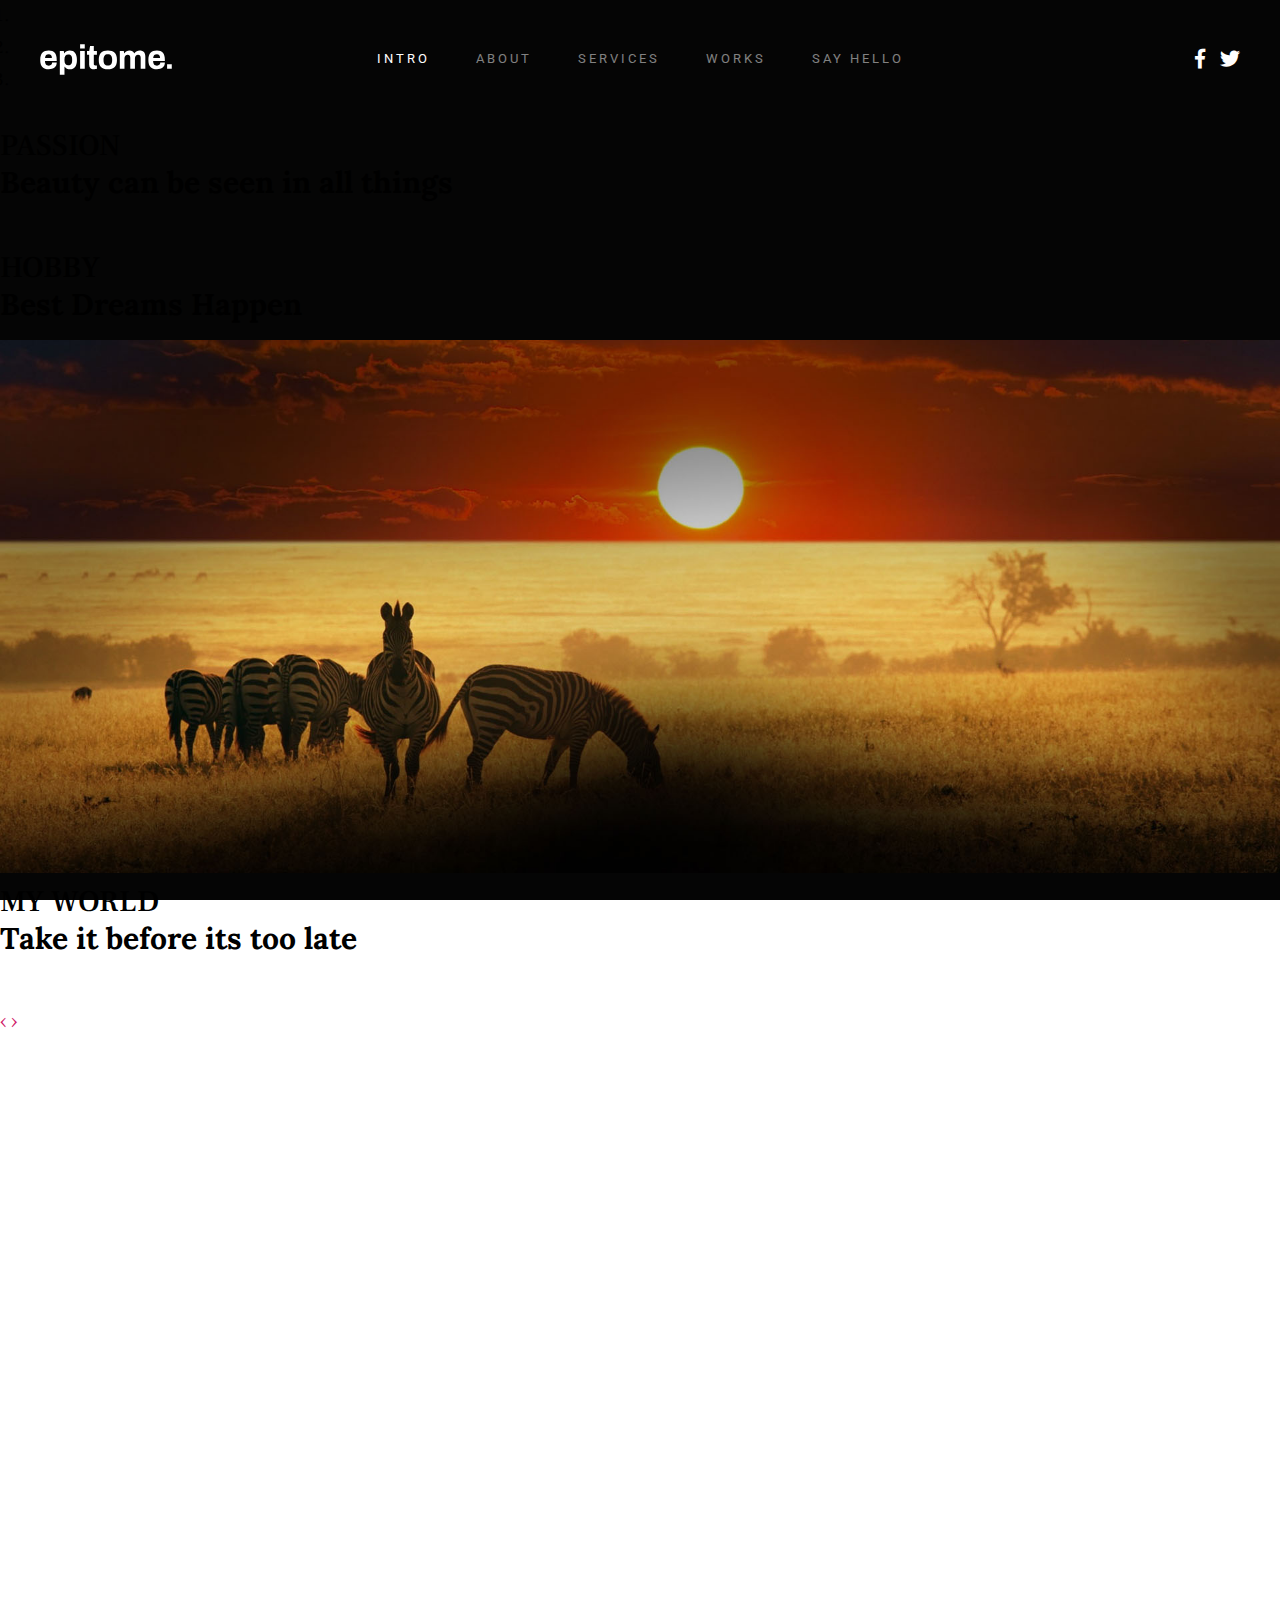
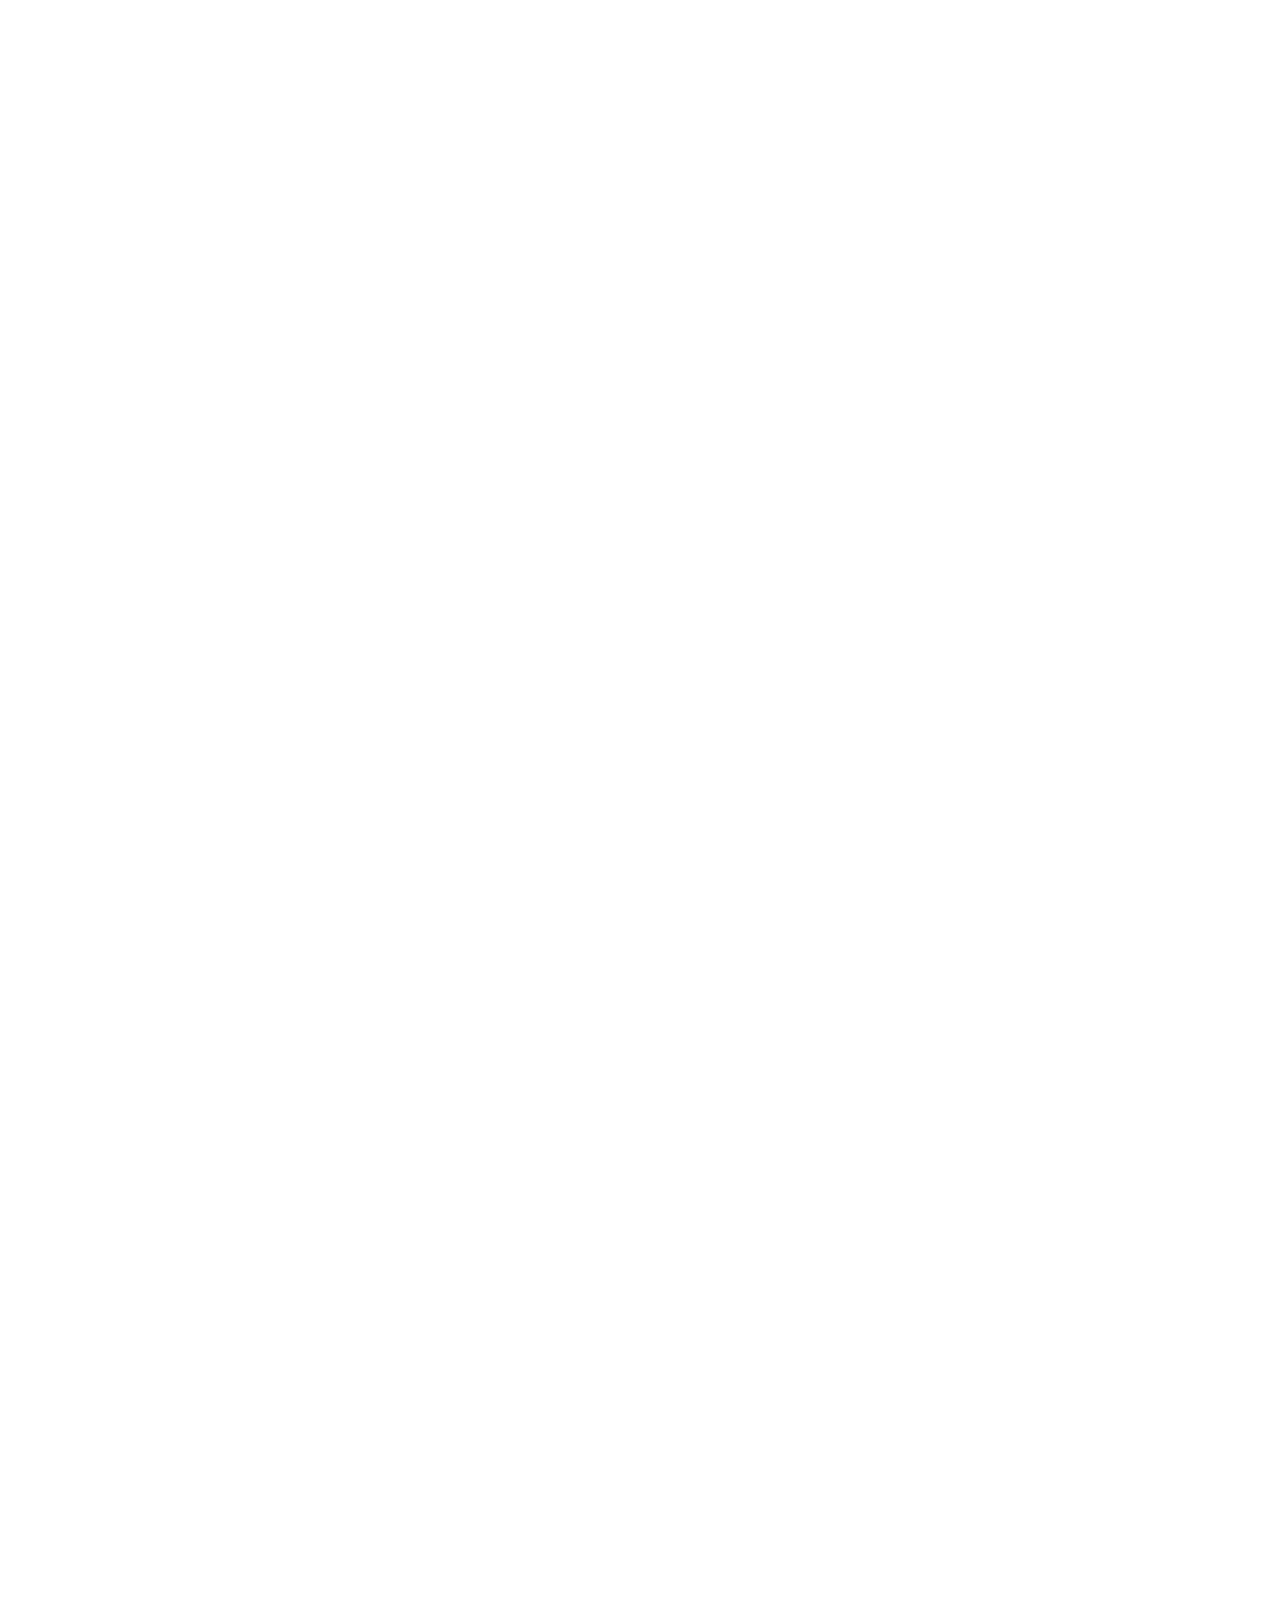
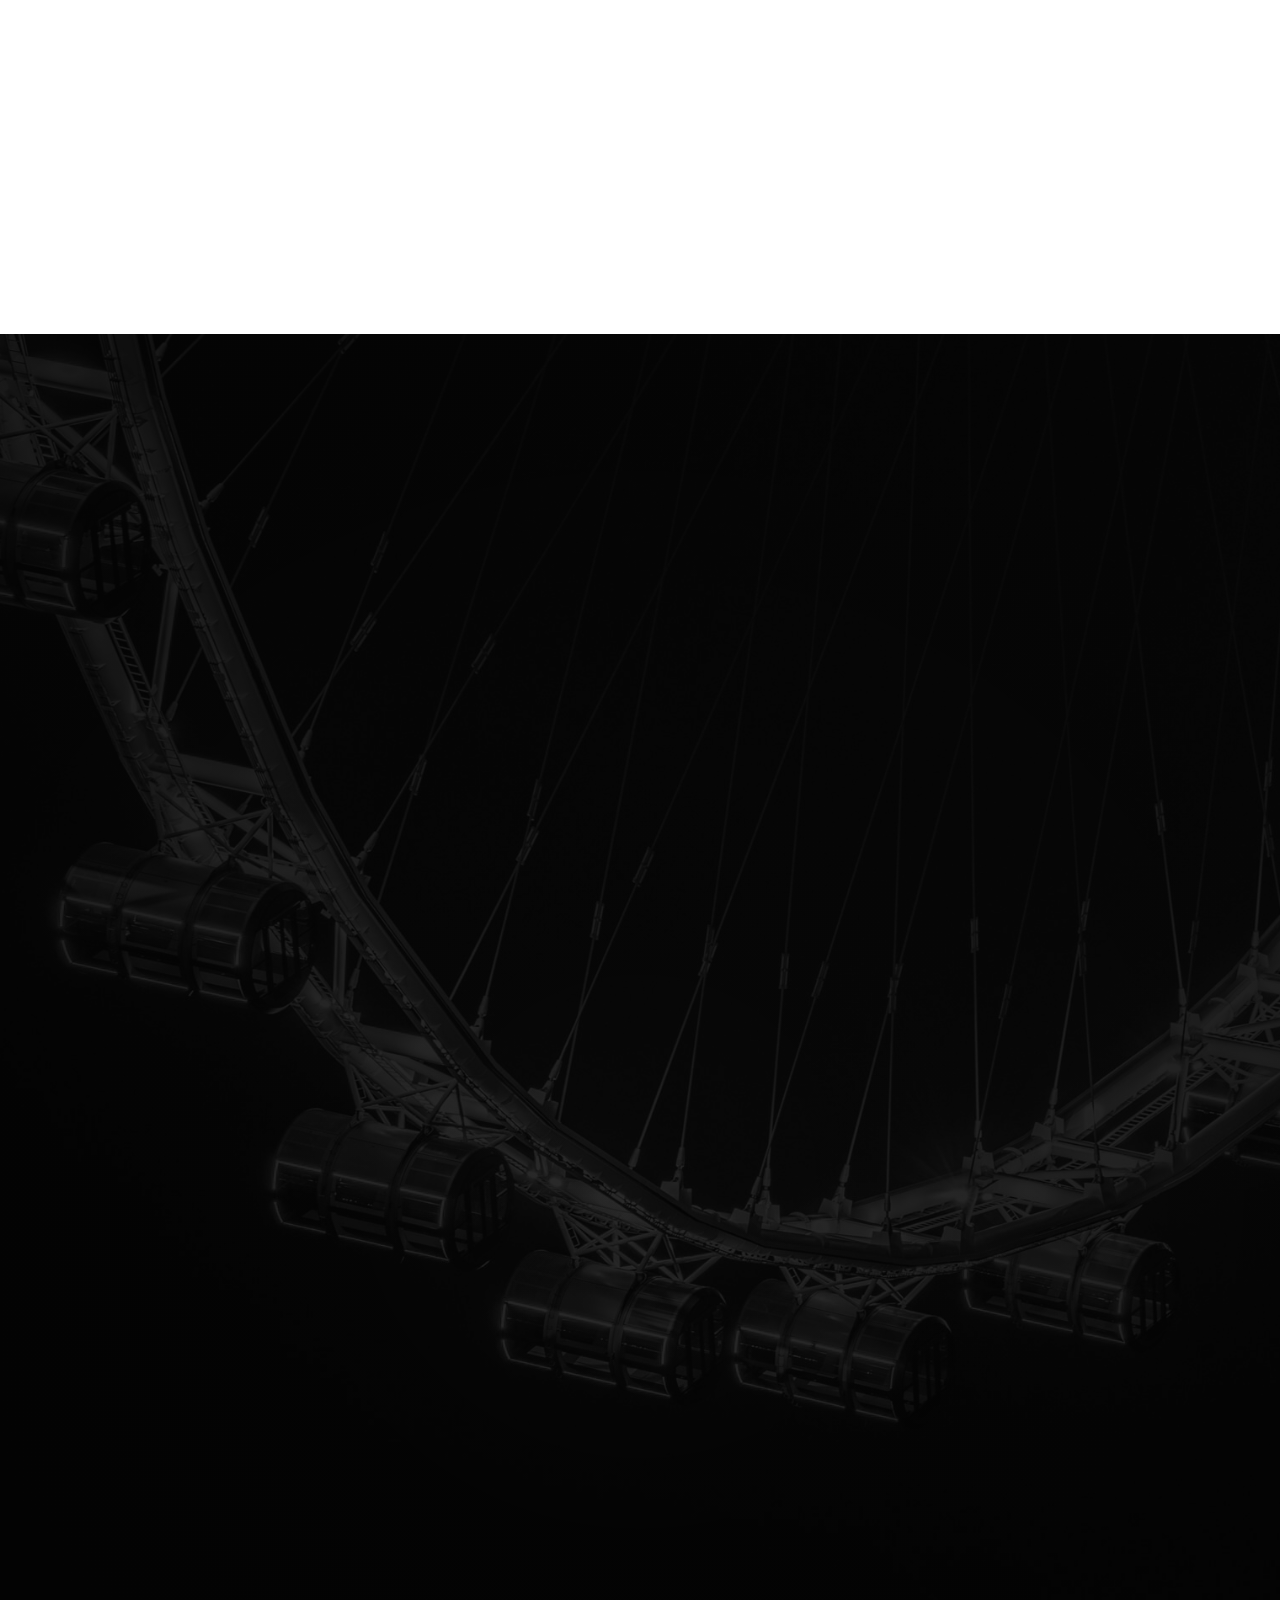
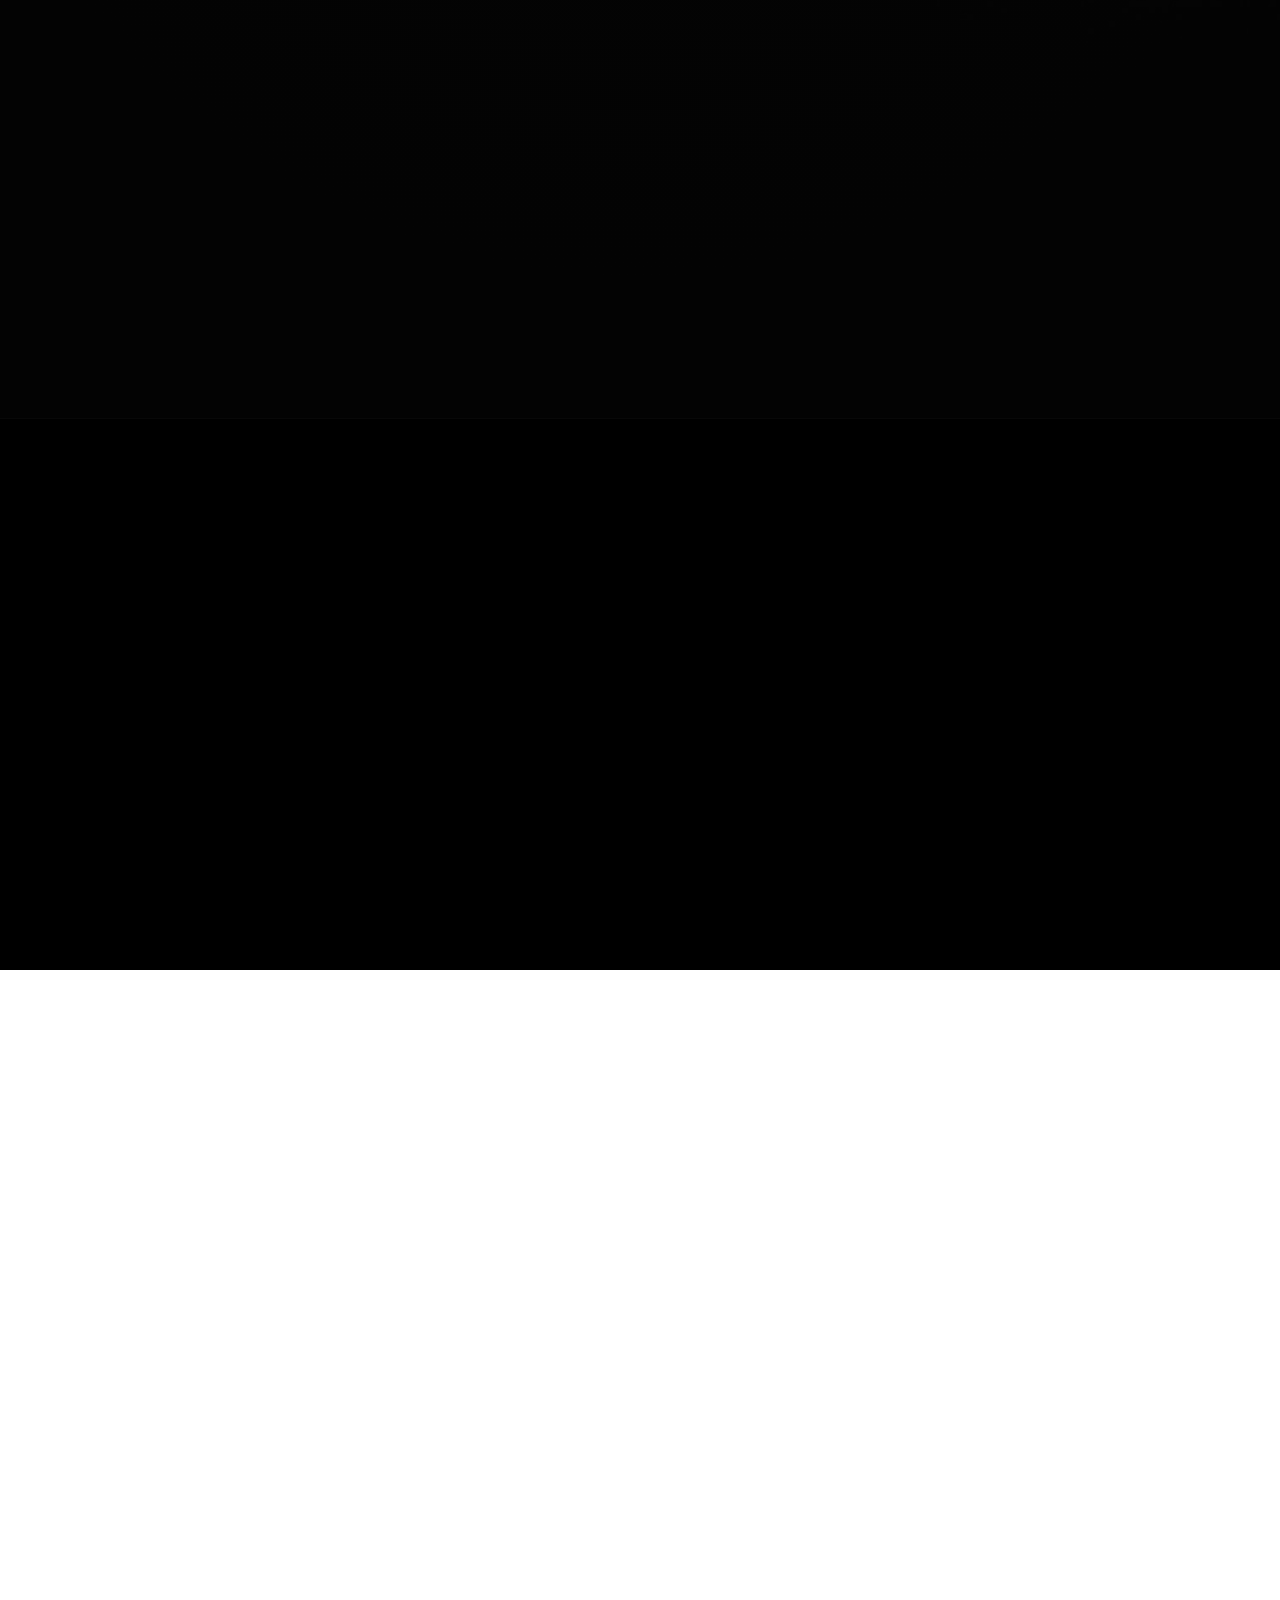
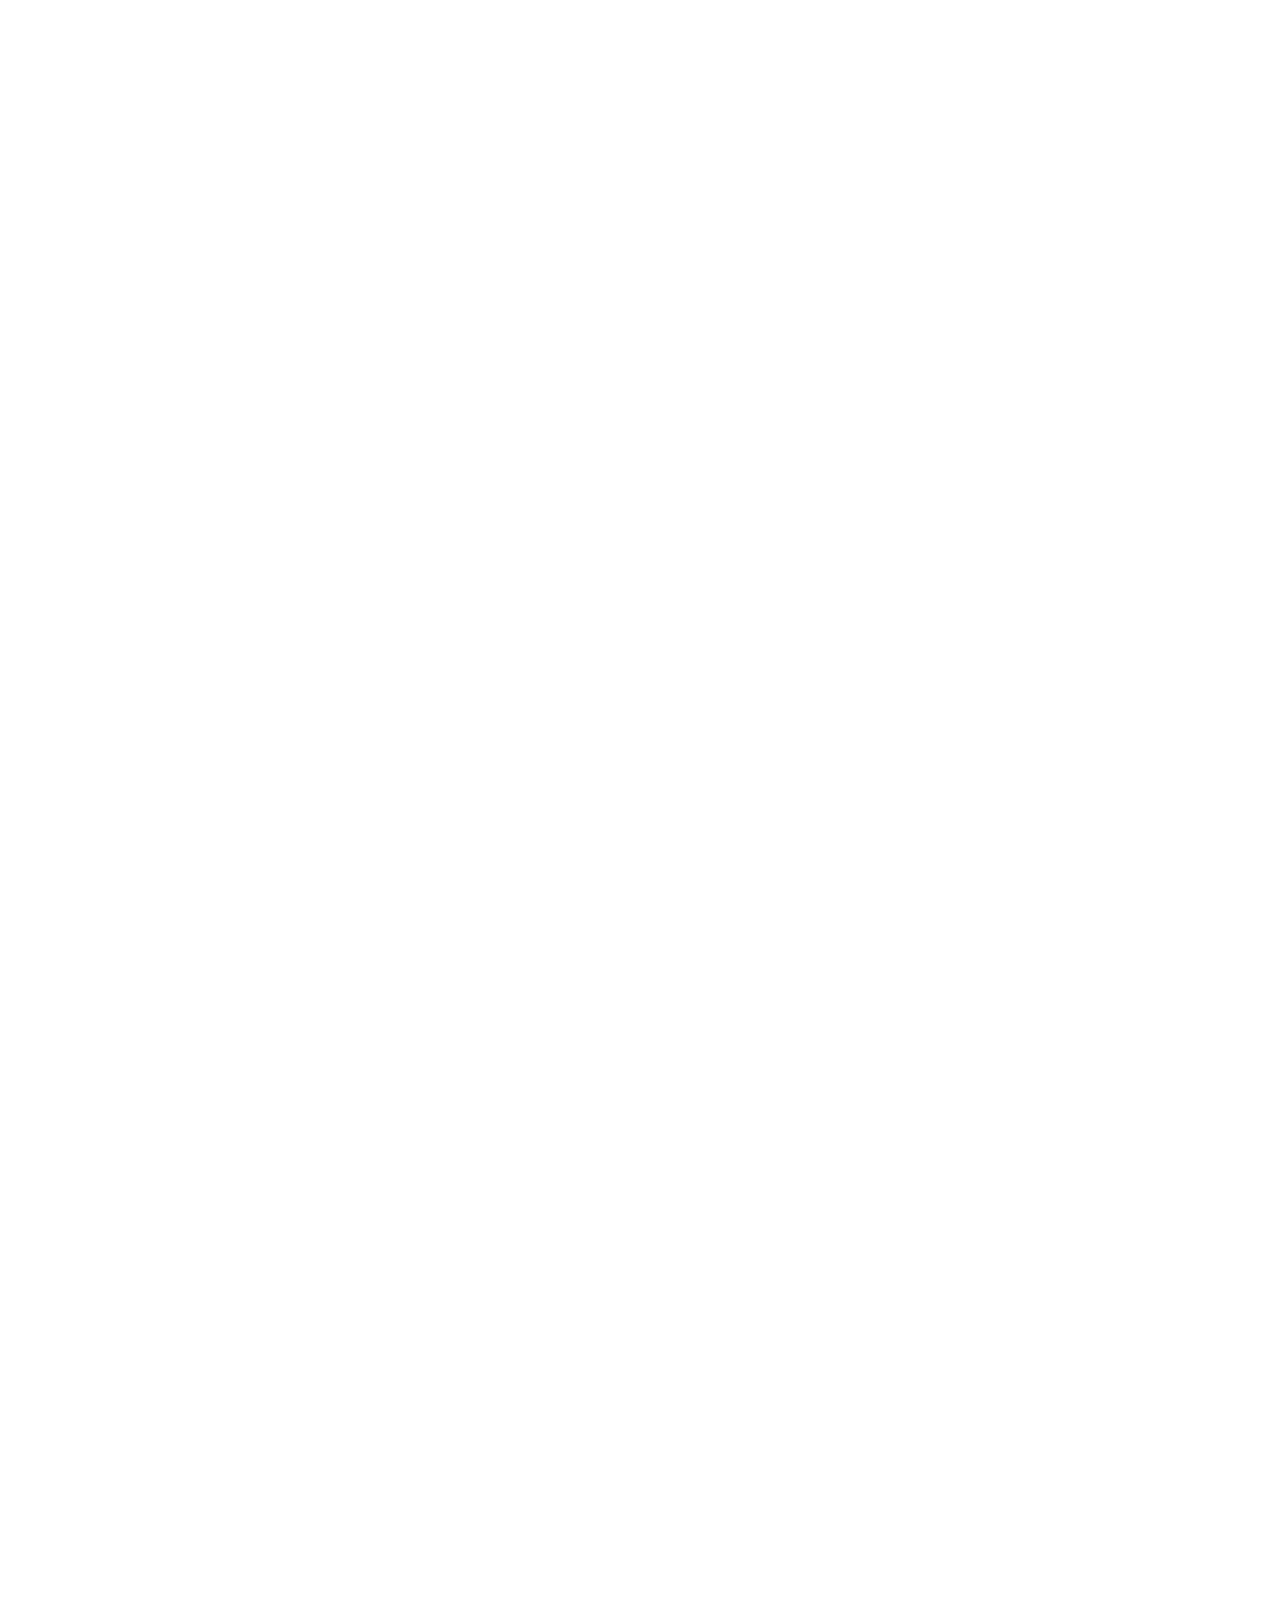
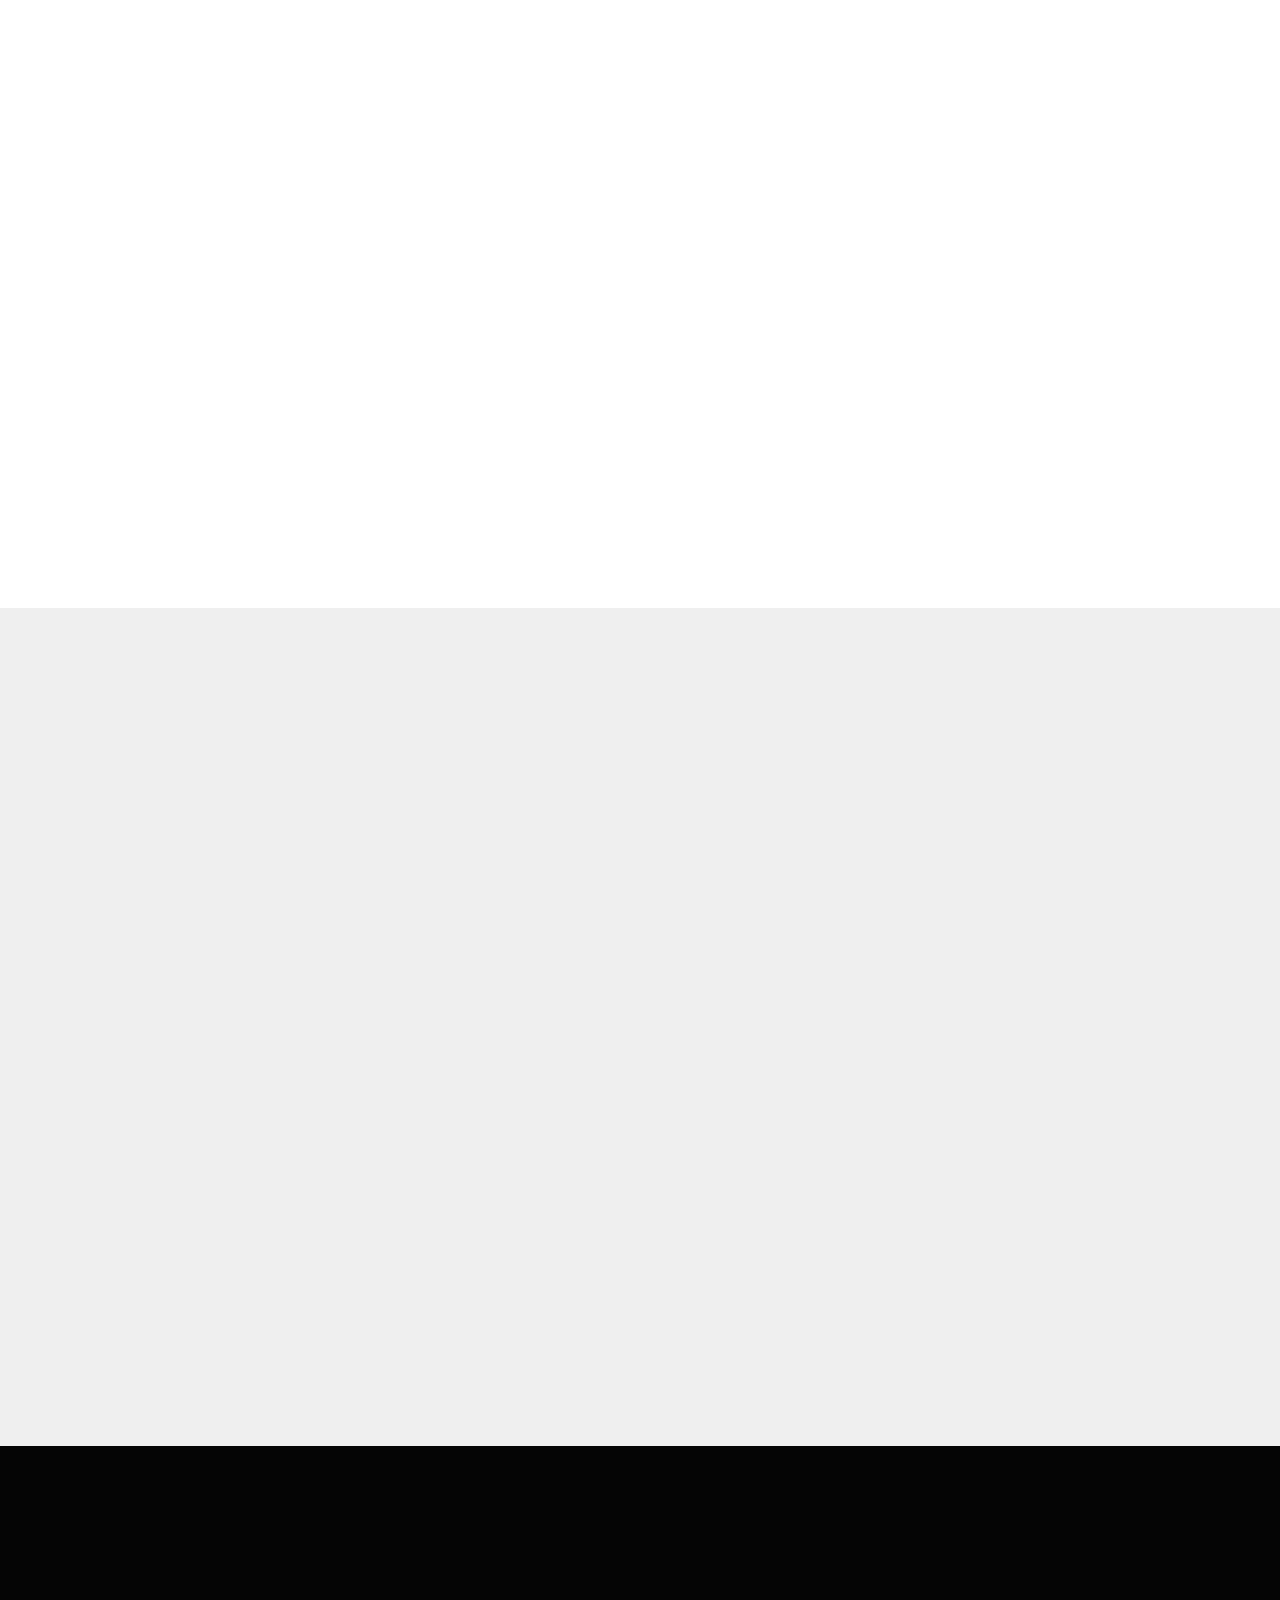
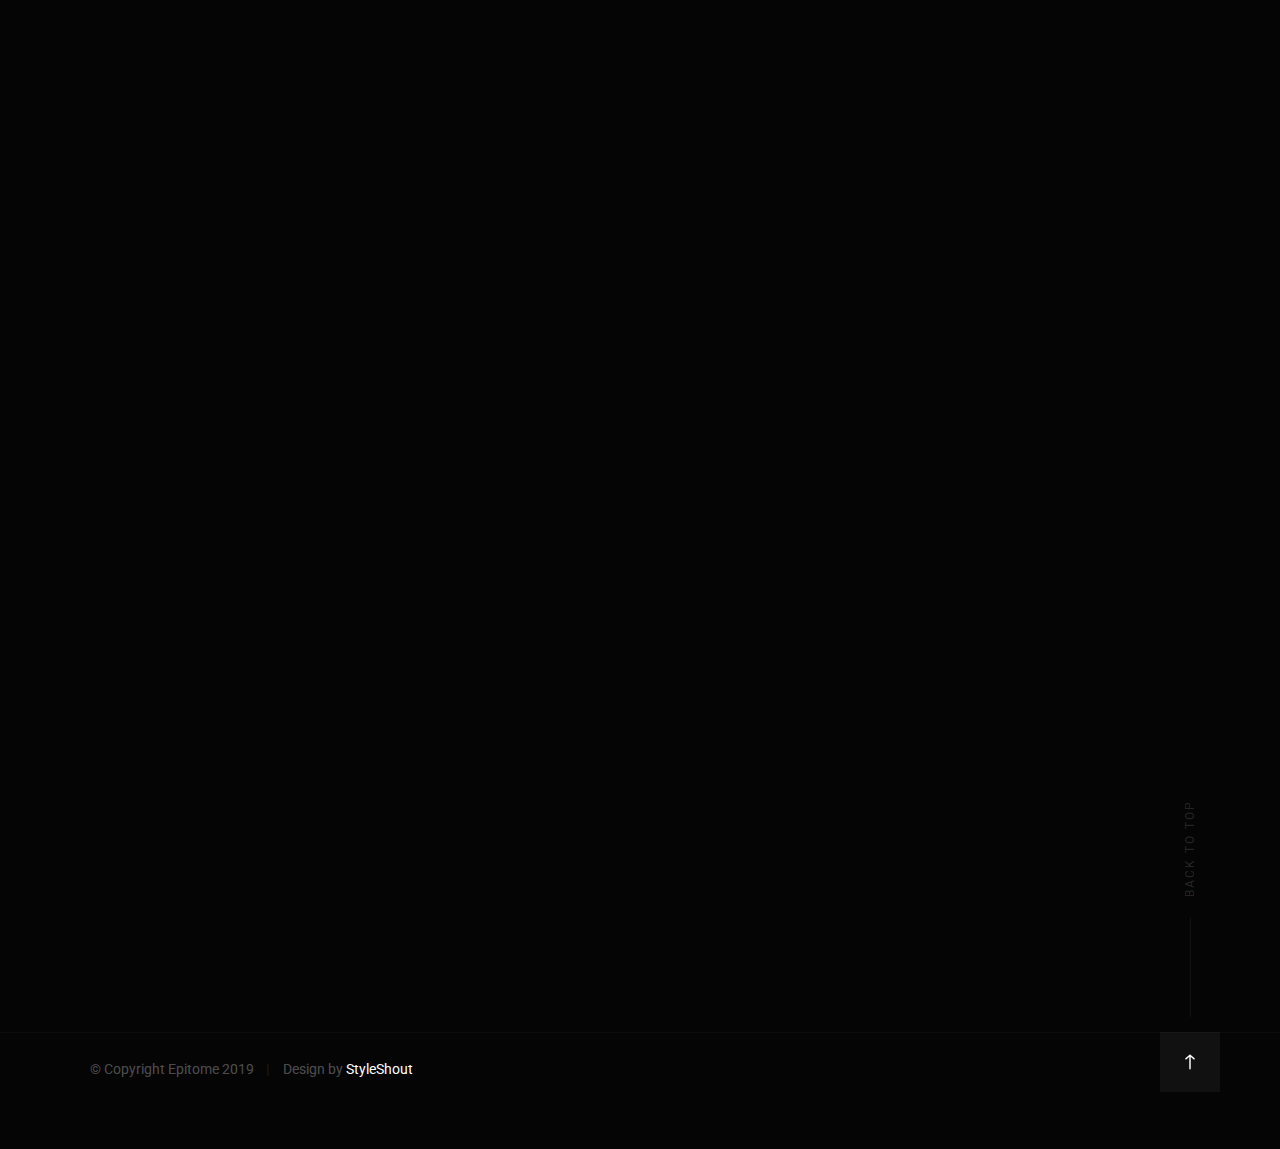
==== commit bac9e9a8: "Update index.html" ====
--- a/index.html
+++ b/index.html
@@ -21,7 +21,7 @@
     <link rel="stylesheet" href="css/base.css">
     <link rel="stylesheet" href="css/vendor.css">
     <link rel="stylesheet" href="css/main.css">
-    <link rel="stylesheet" href="css/style.css">
+  <!--  <link rel="stylesheet" href="css/style.css"> -->
 
     <!-- script
     ================================================== -->
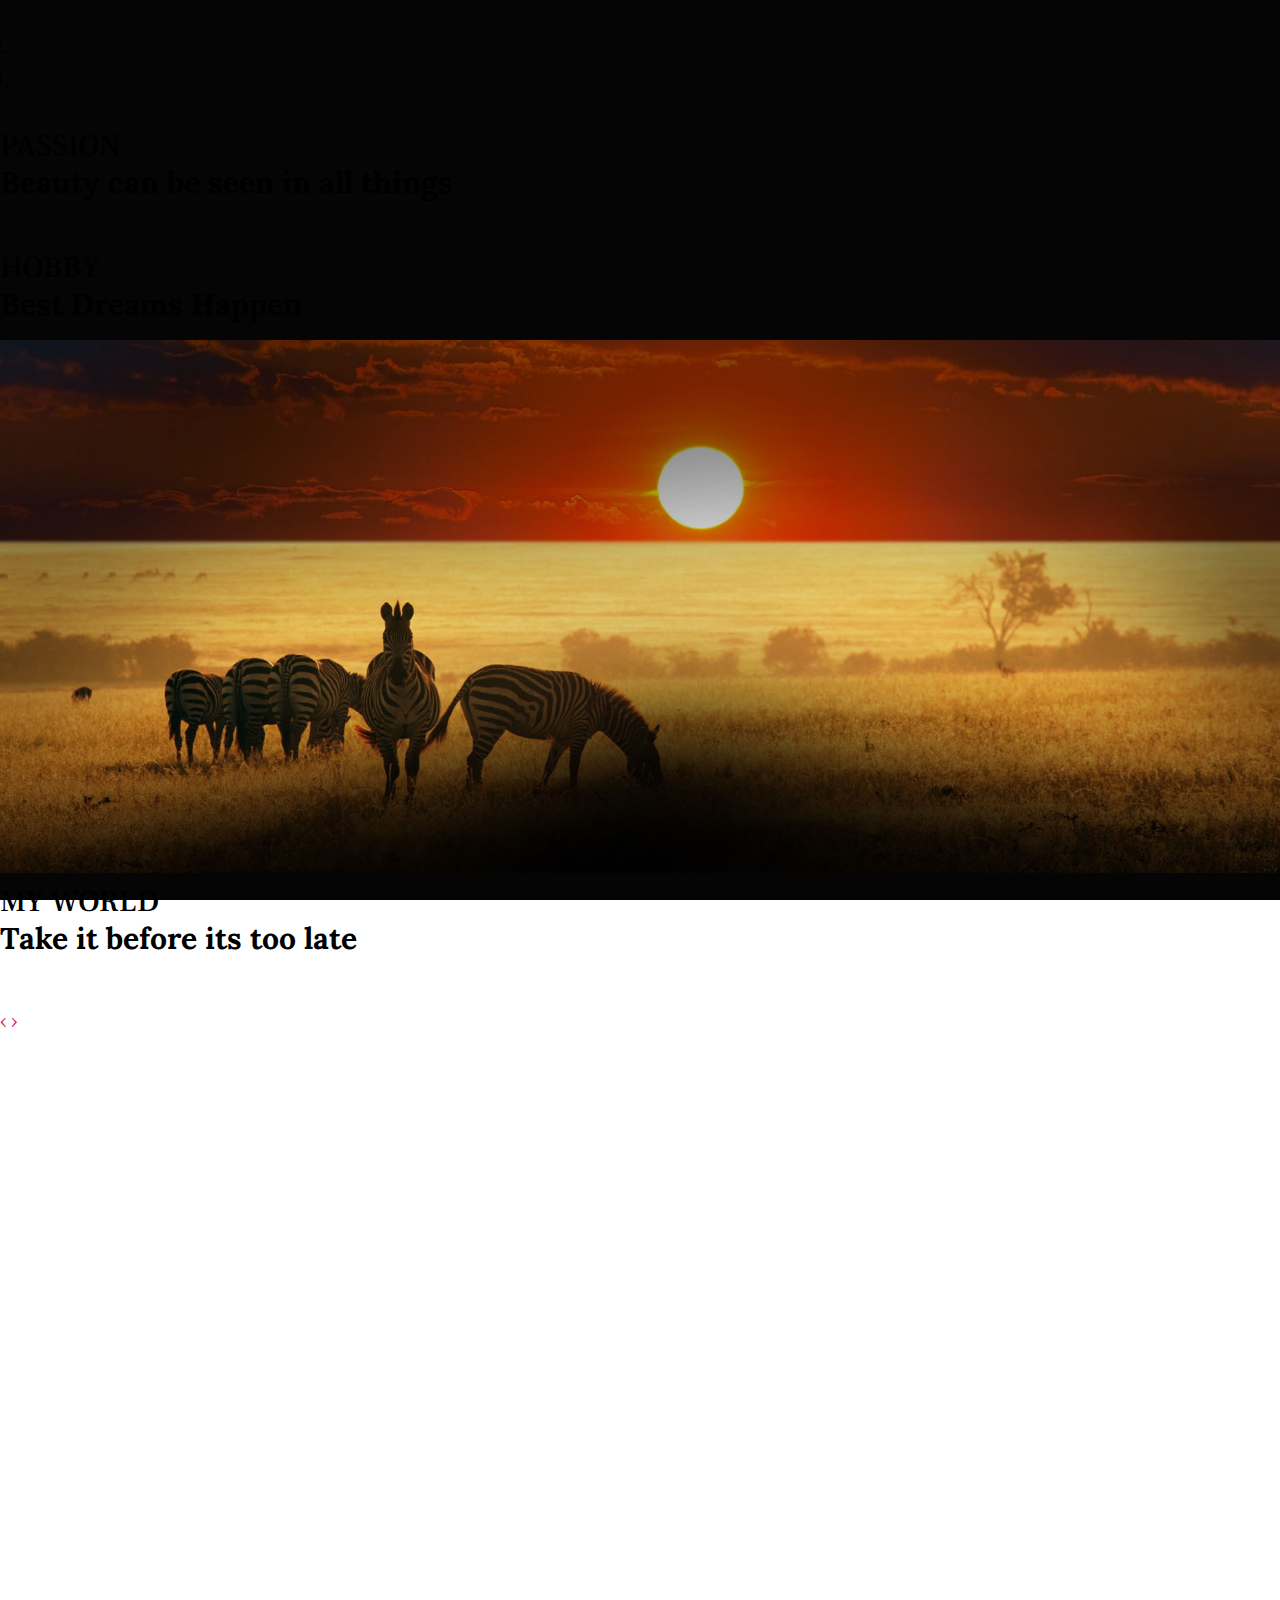
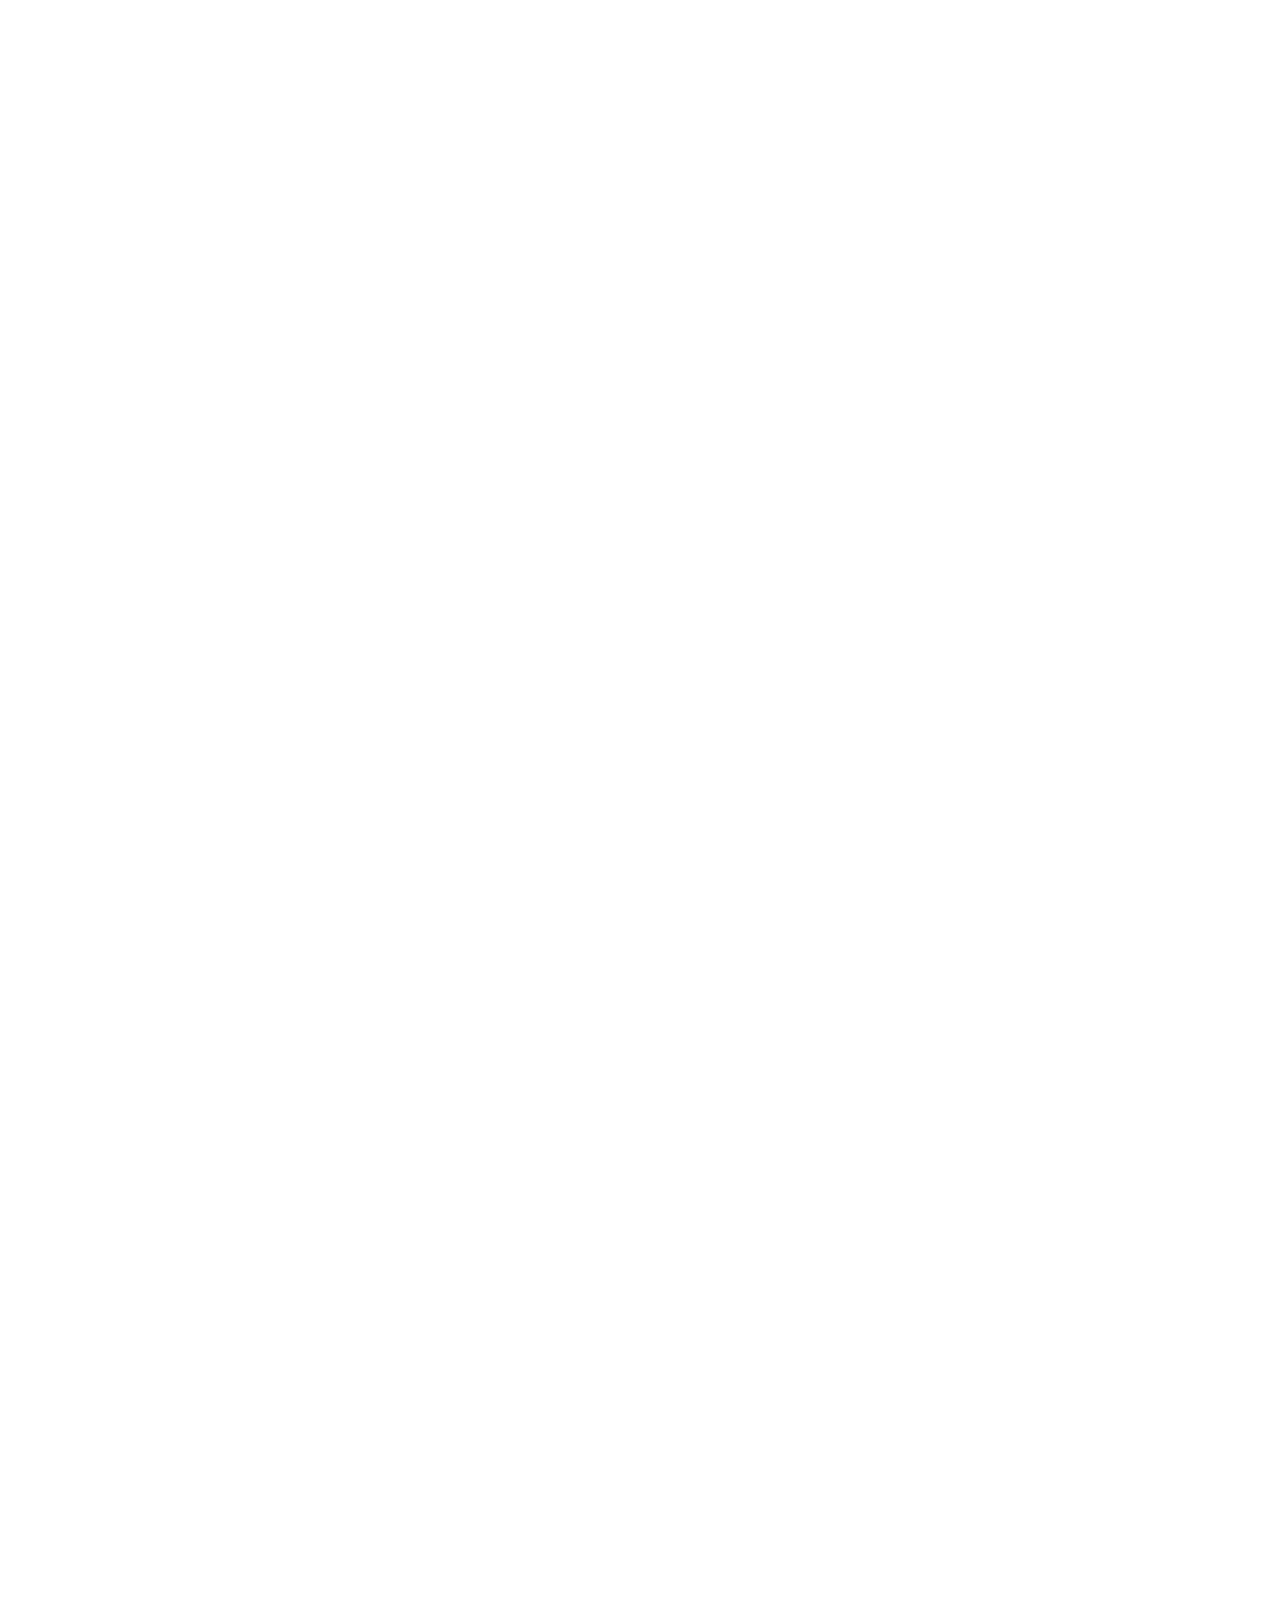
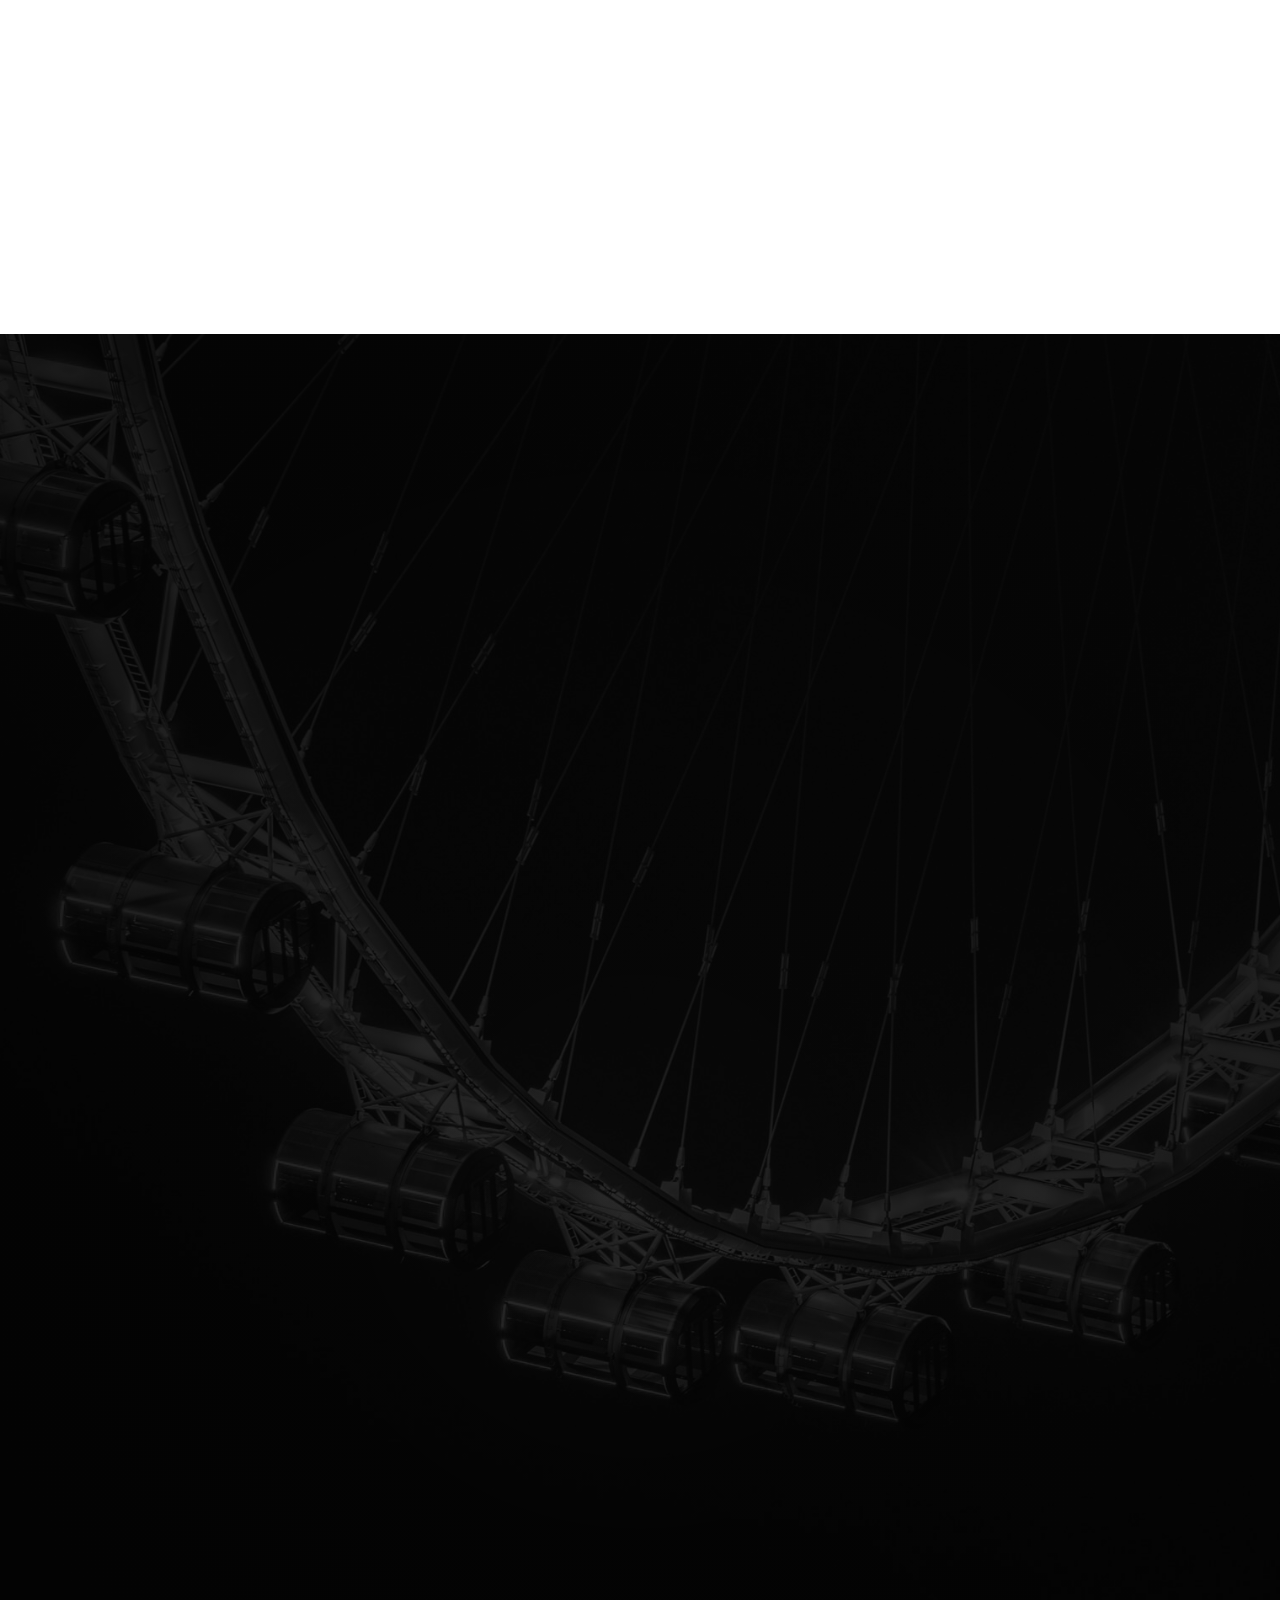
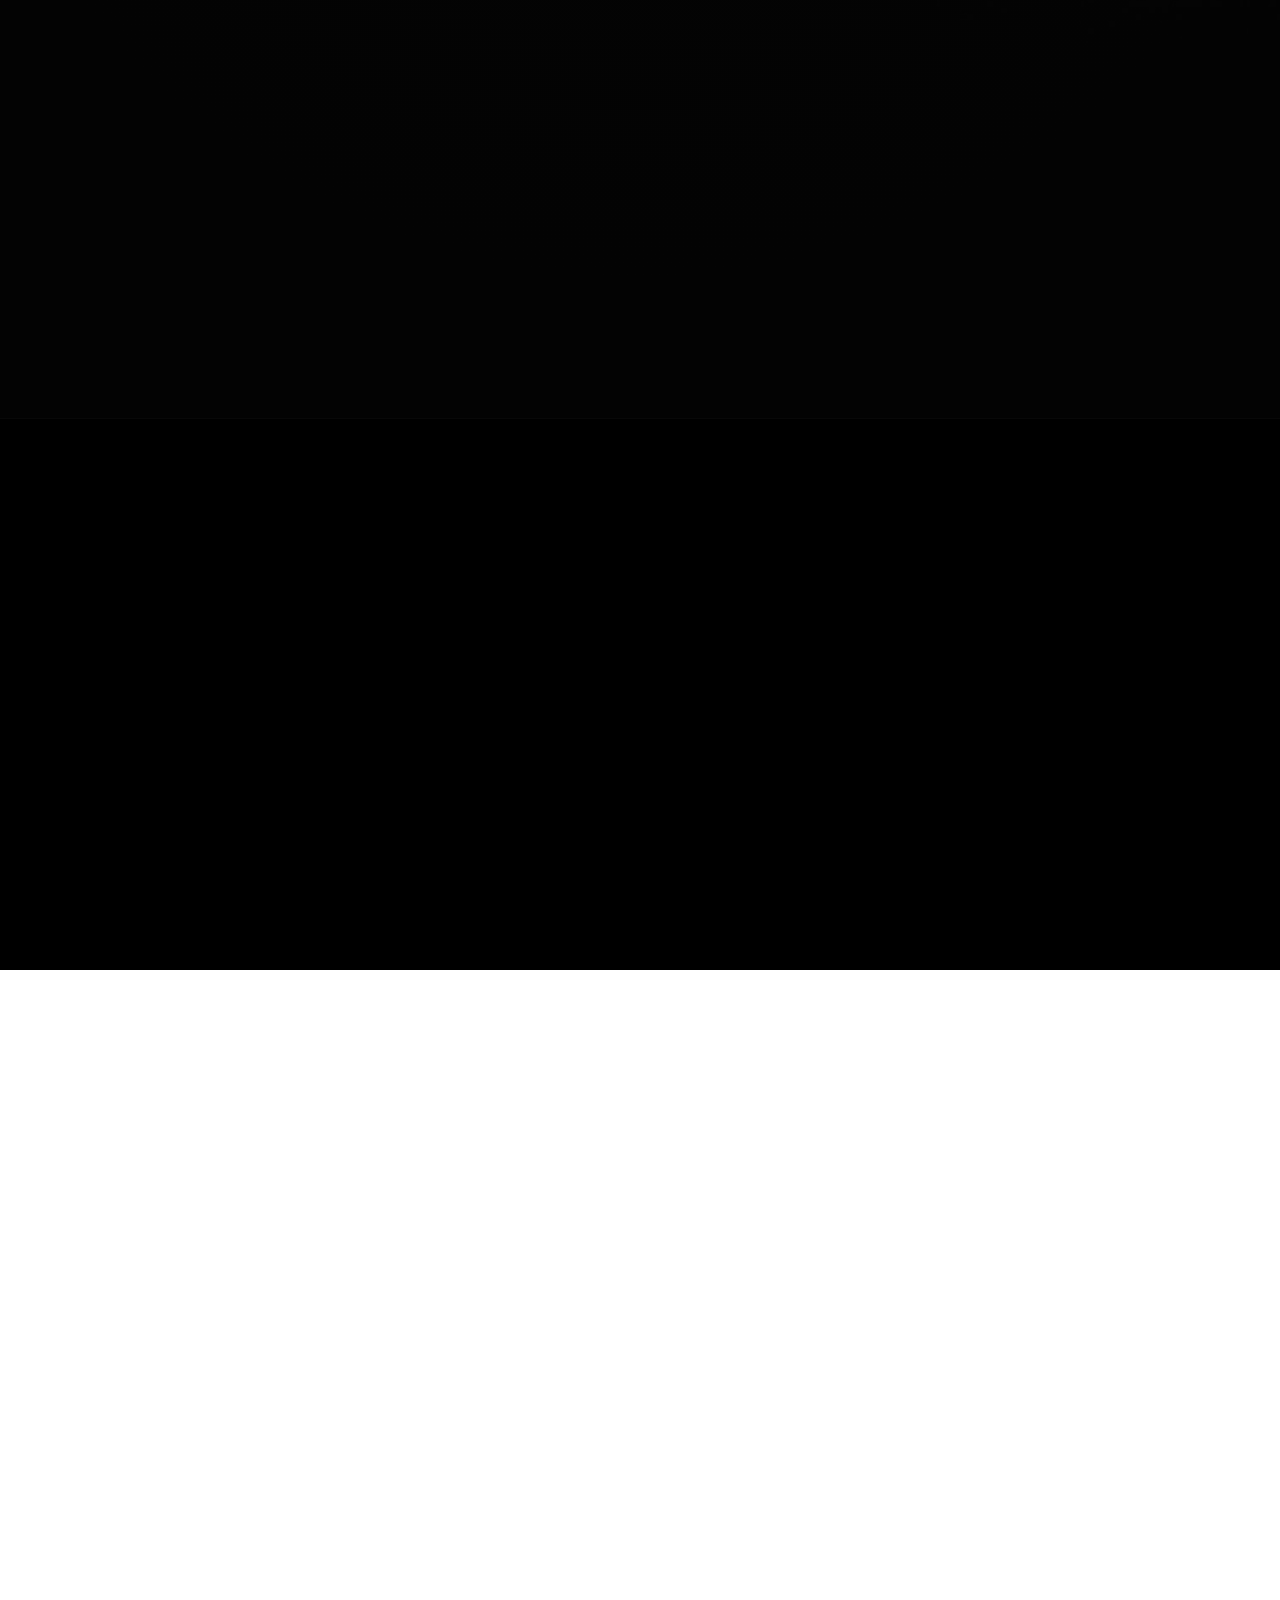
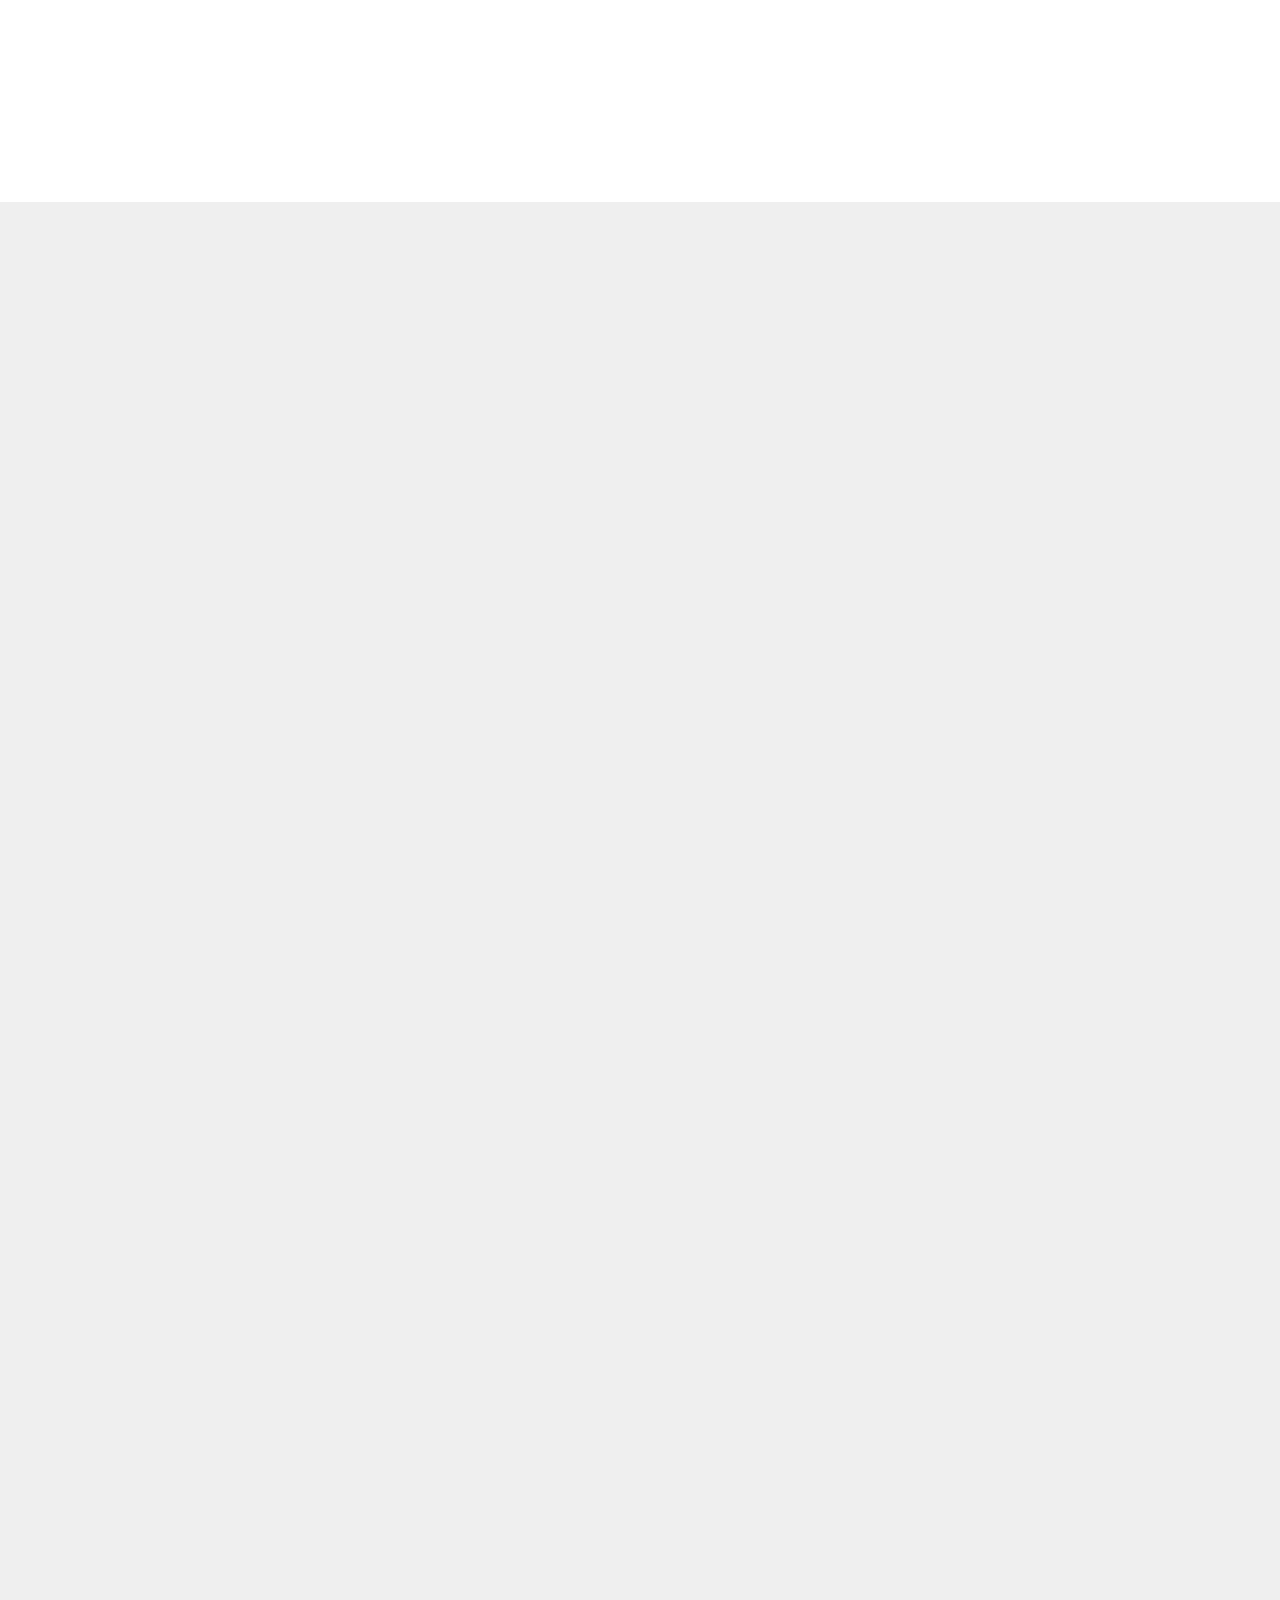
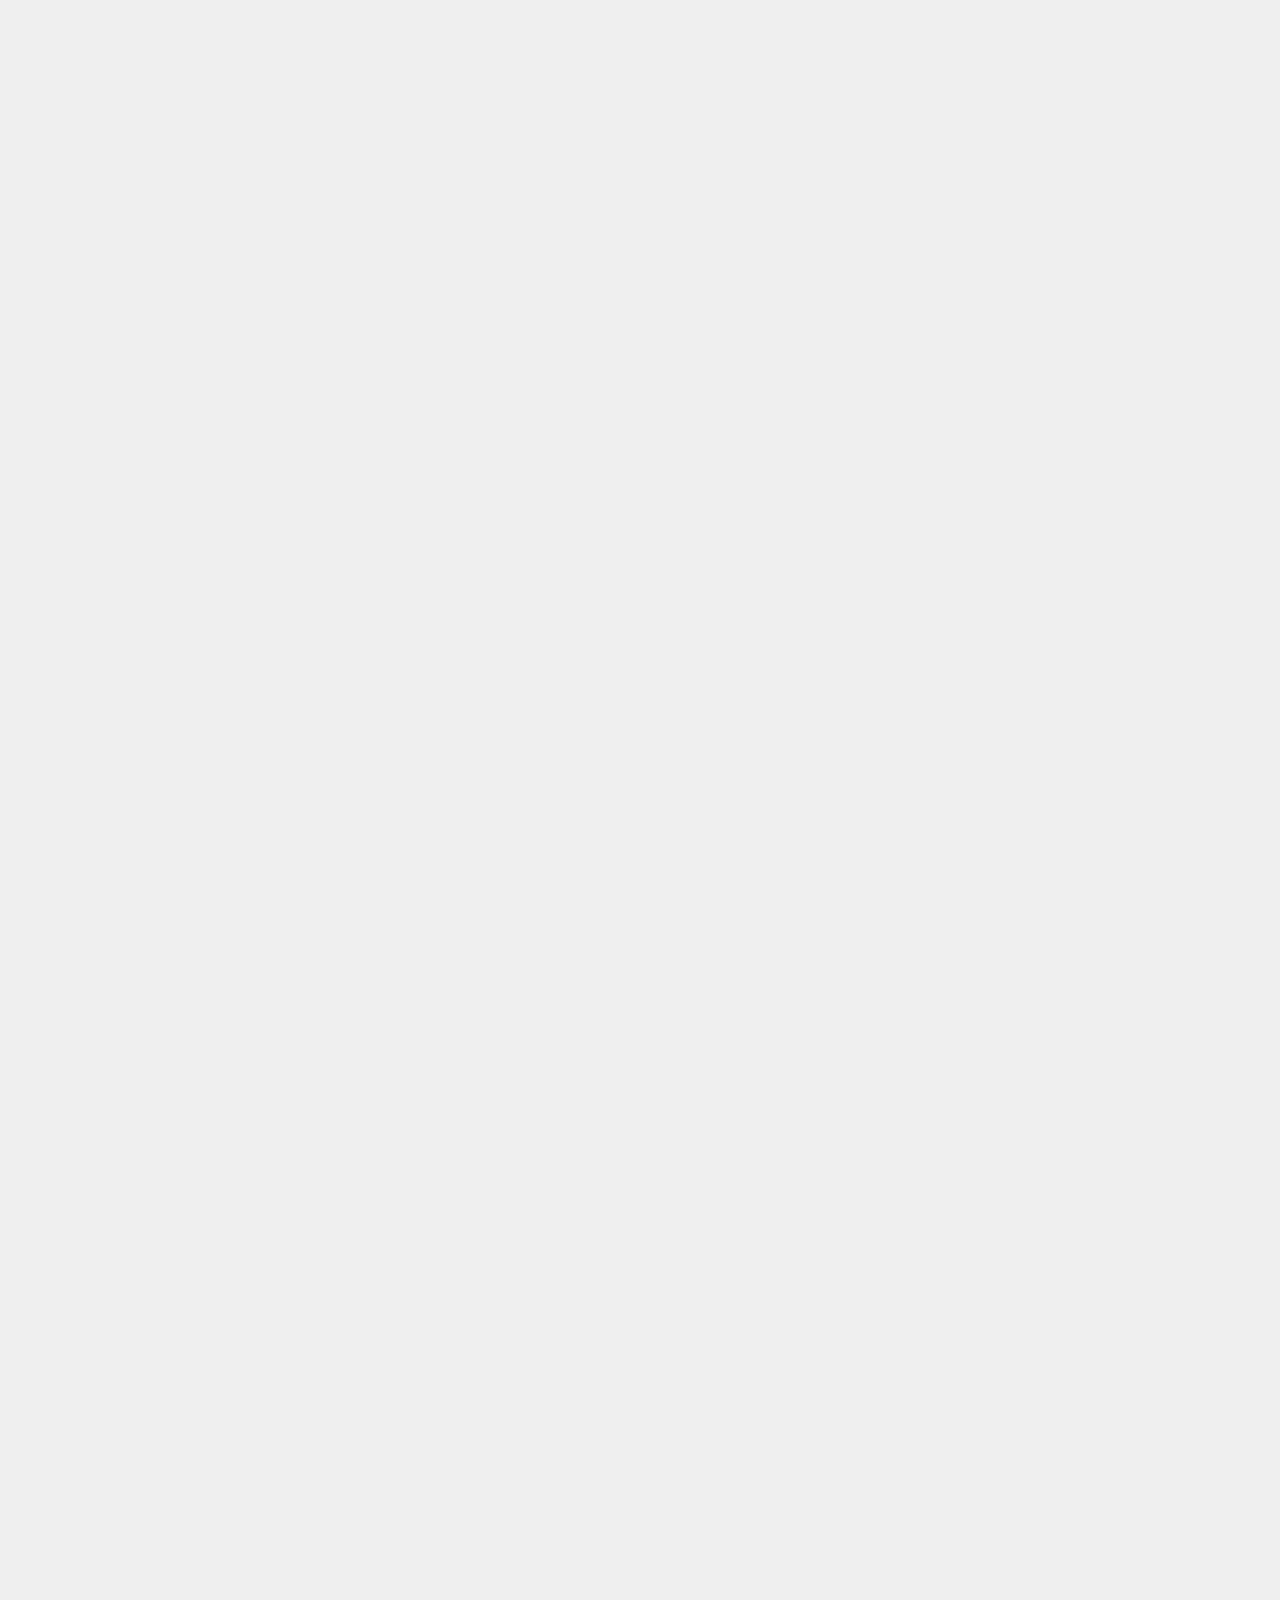
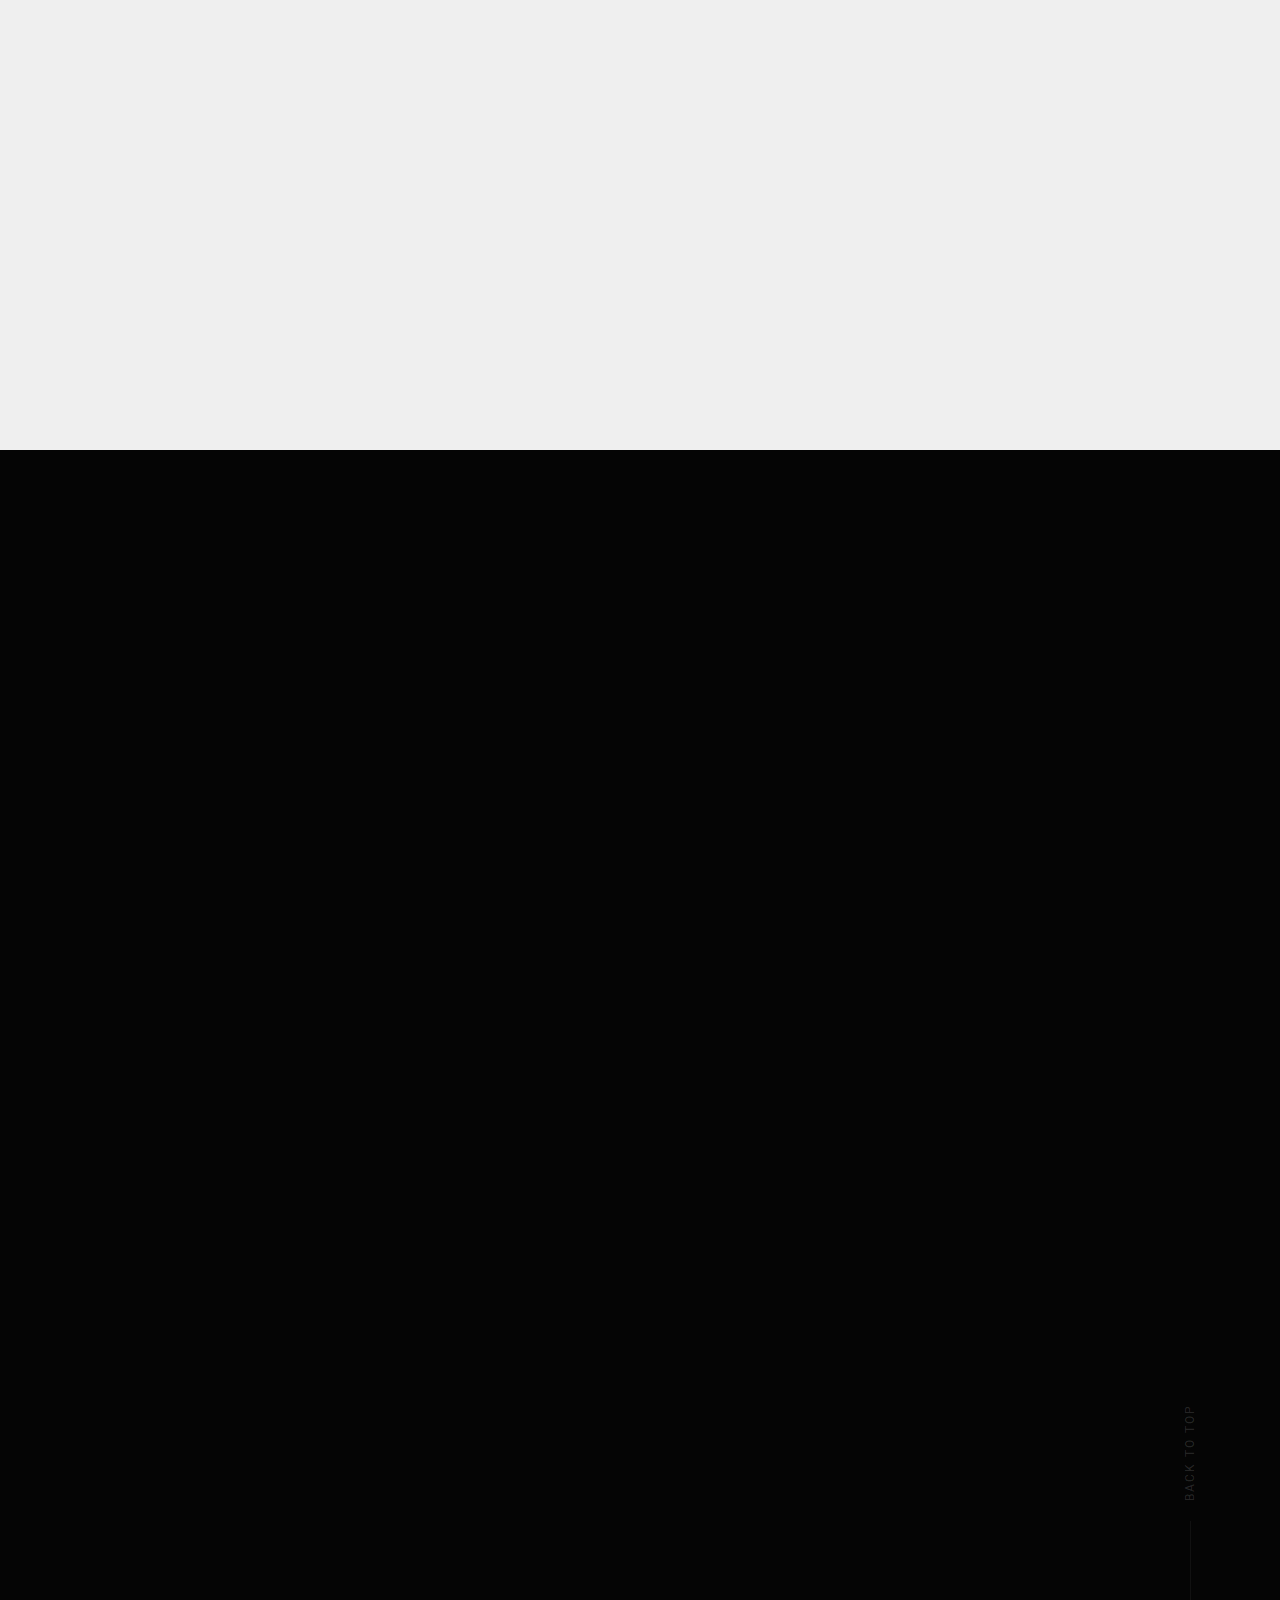
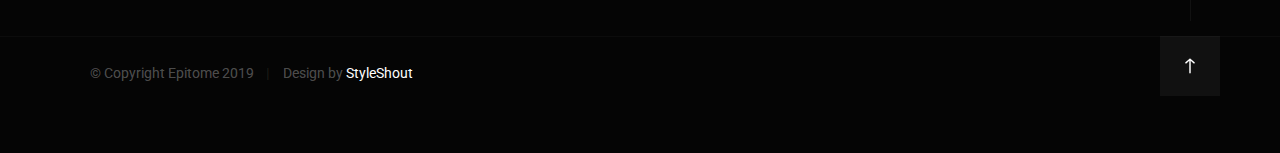
==== commit 30c4c3bb: "Update index.html" ====
--- a/index.html
+++ b/index.html
@@ -26,7 +26,7 @@
     <!-- script
     ================================================== -->
     <script src="js/modernizr.js"></script>
-    <script src="js/pace.min.js"></script>
+  <!--  <script src="js/pace.min.js"></script> -->
 
     <!-- favicons
     ================================================== -->
@@ -46,7 +46,7 @@
     </div>
 
     <!-- site header
-    ================================================== -->
+
     <header class="s-header">
 
         <div class="header-logo">
--- a/css/main.css
+++ b/css/main.css
@@ -502,6 +502,7 @@
 /* ------------------------------------------------------------------- 
  * ## pace.js styles - minimal
  * ------------------------------------------------------------------- */
+/*
 .pace {
   -webkit-pointer-events: none;
   pointer-events: none;
@@ -527,7 +528,7 @@
 .oldie .pace {
   display: none;
 }
-
+*/ !!!
 
 
 /* =================================================================== 
